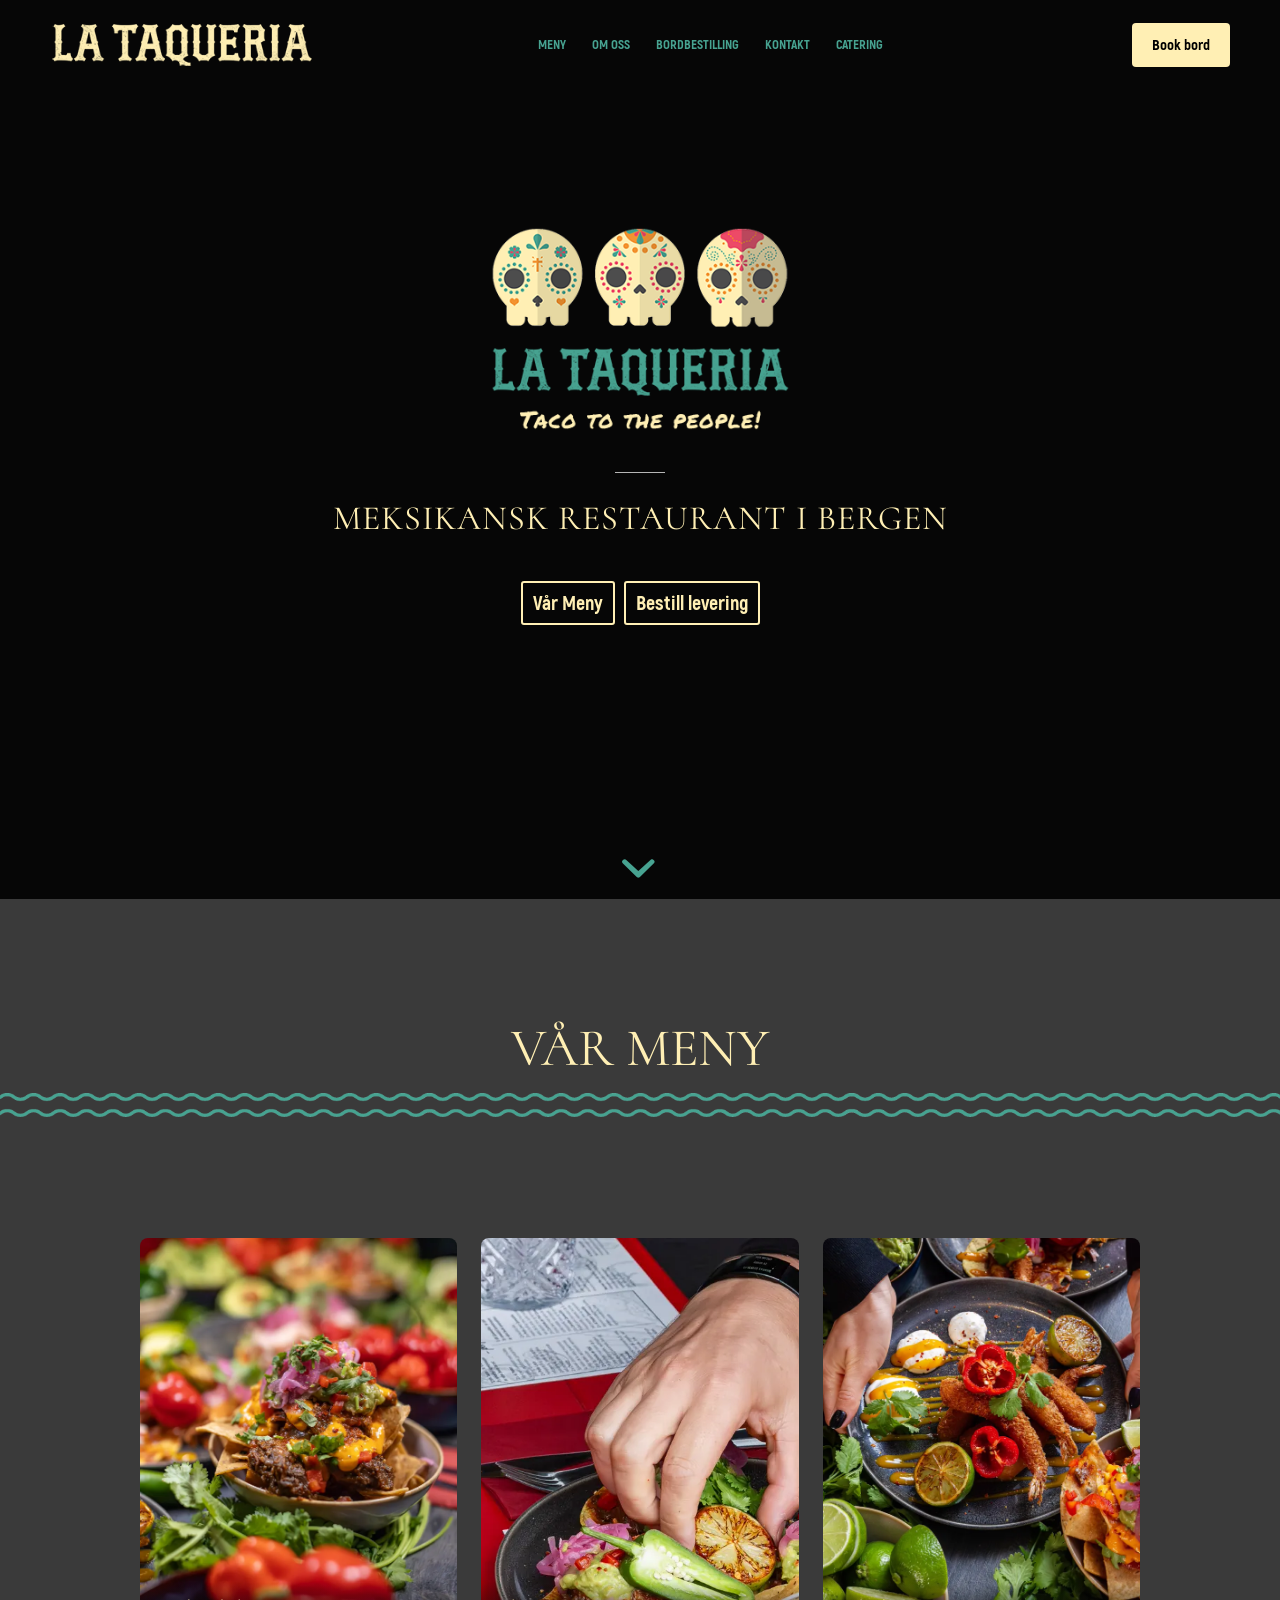
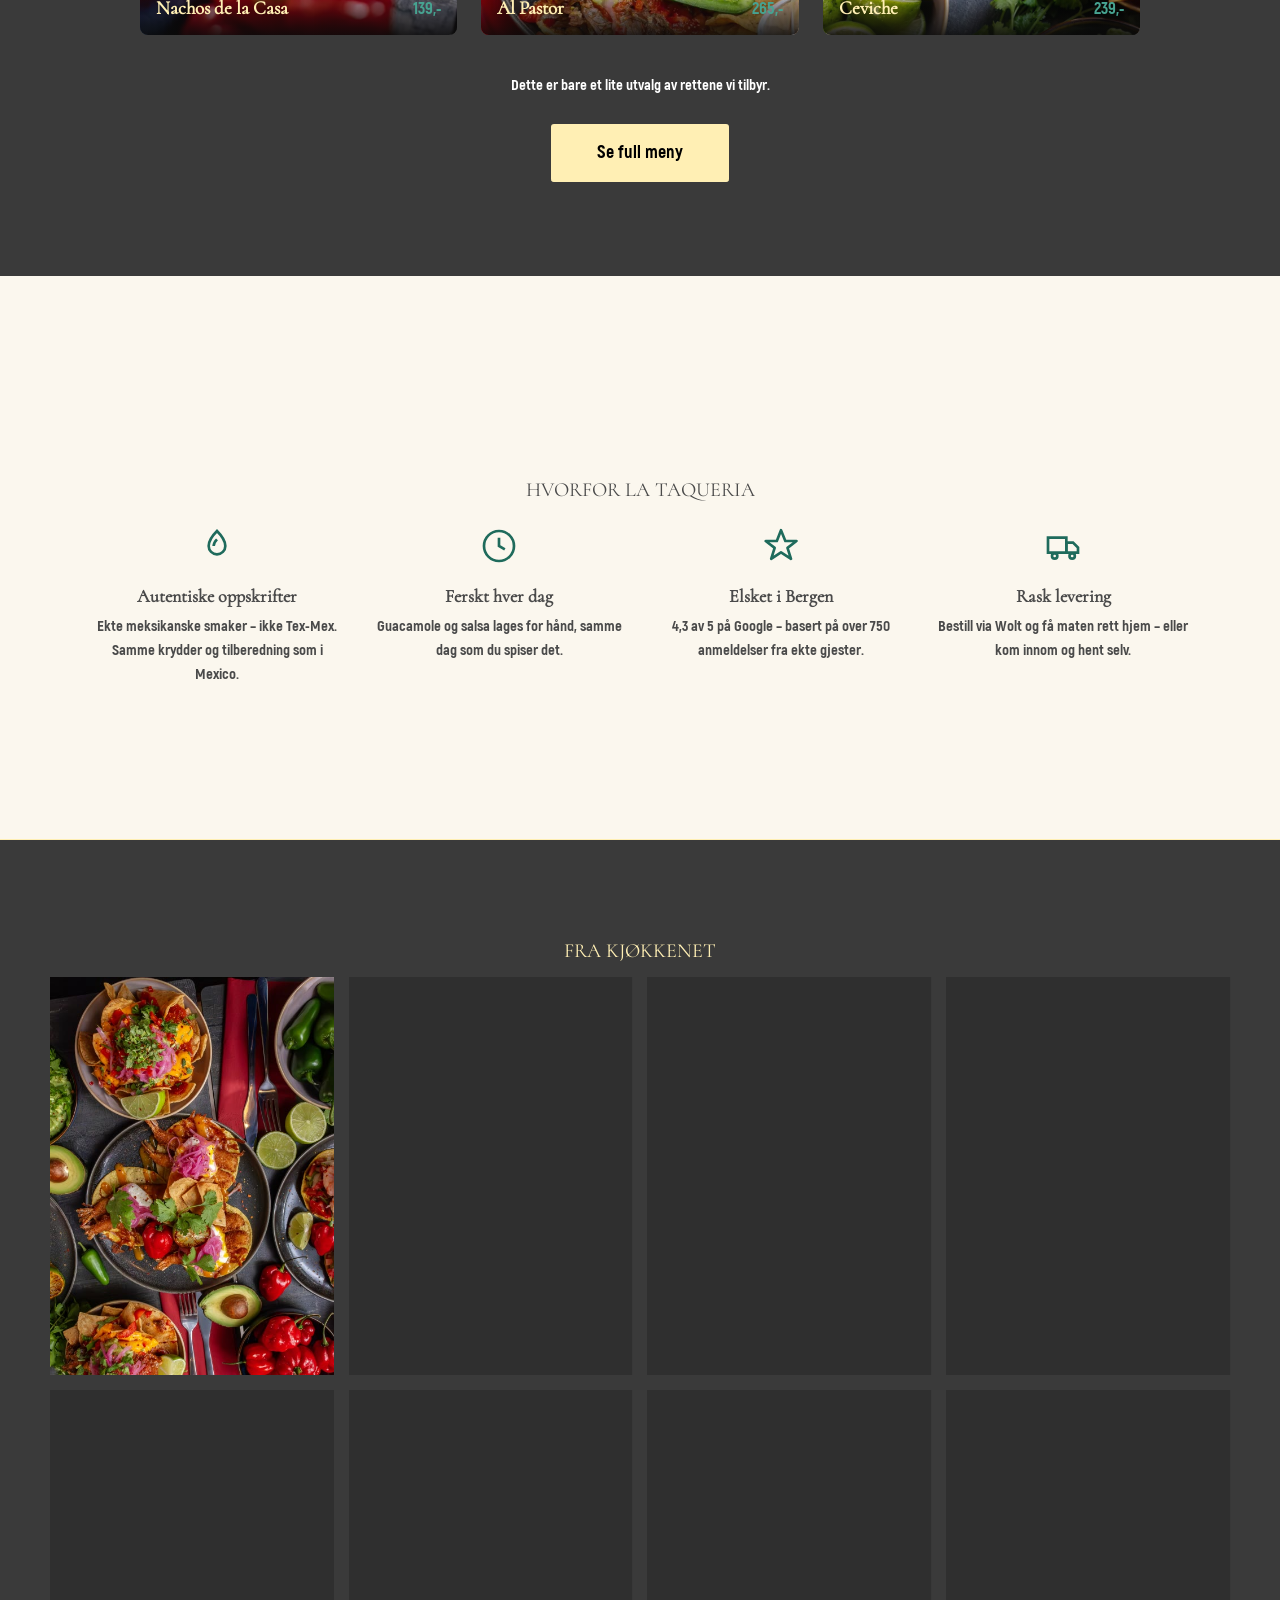
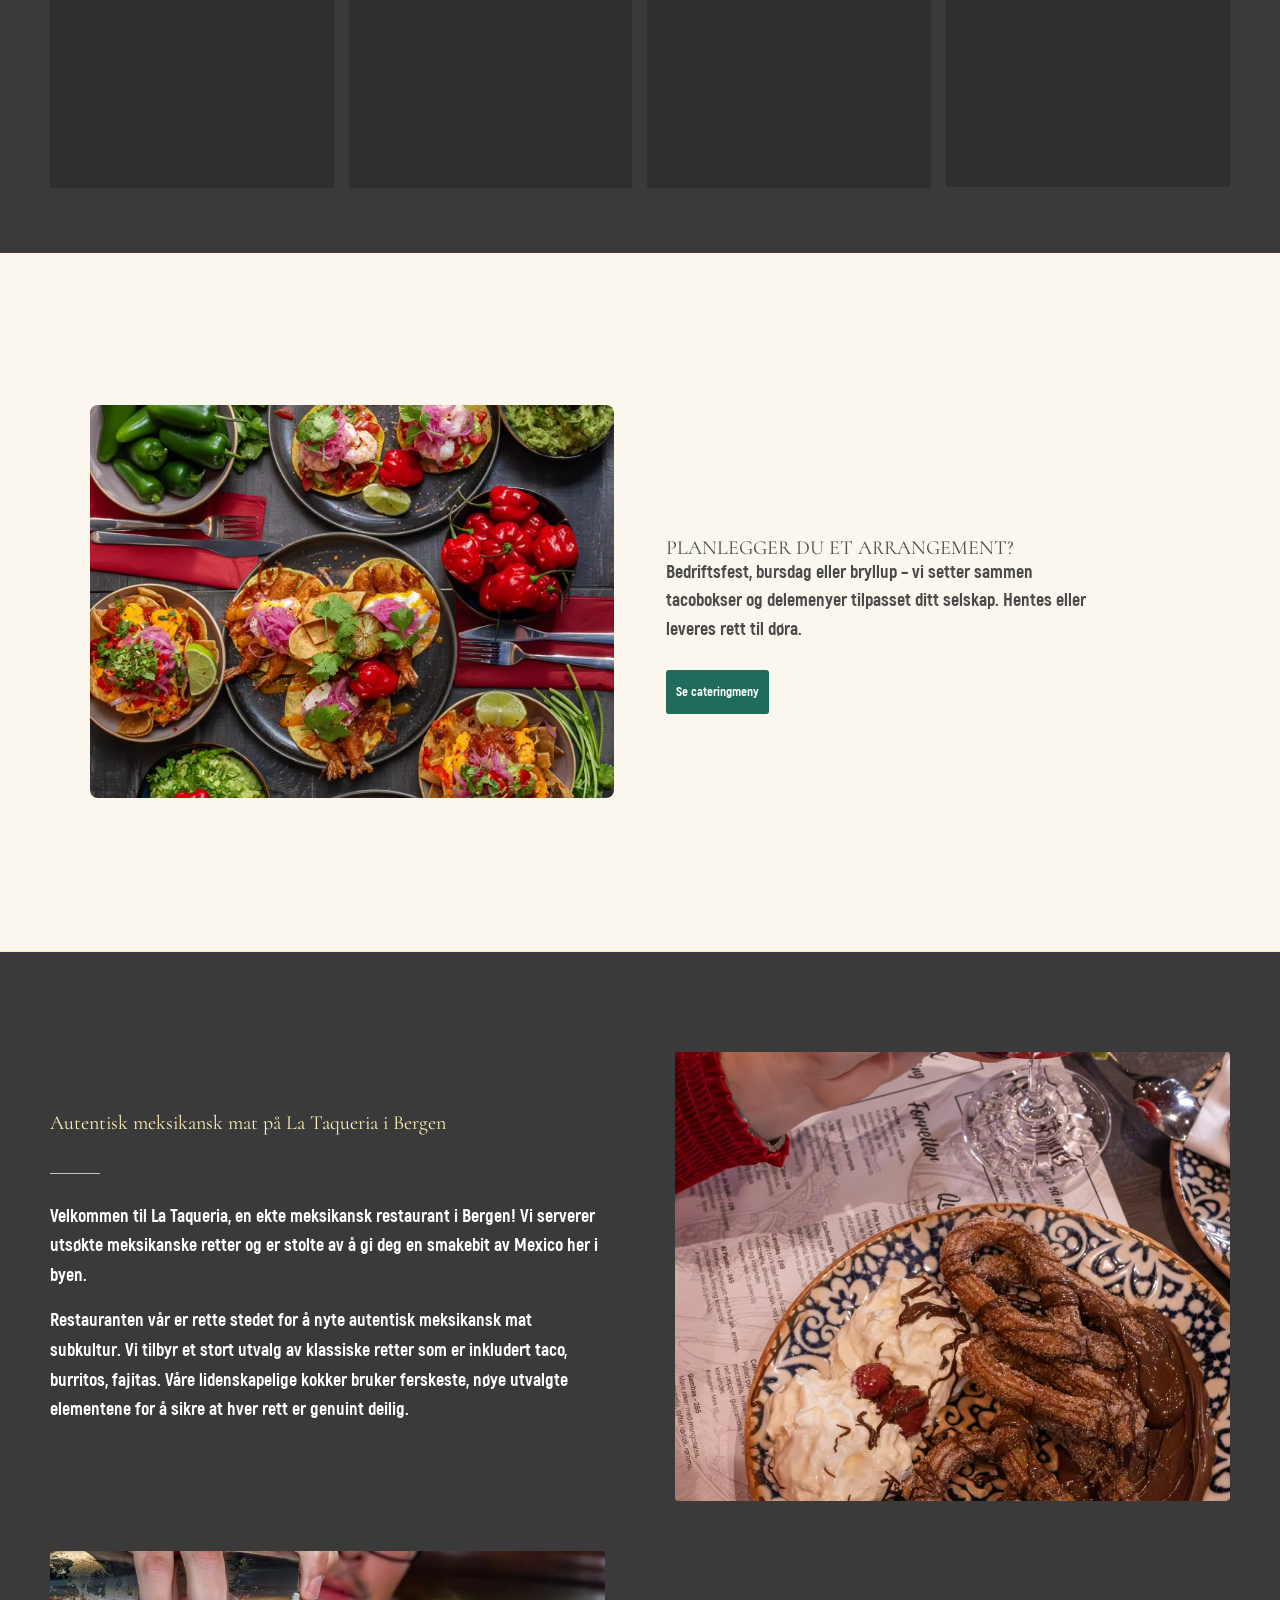
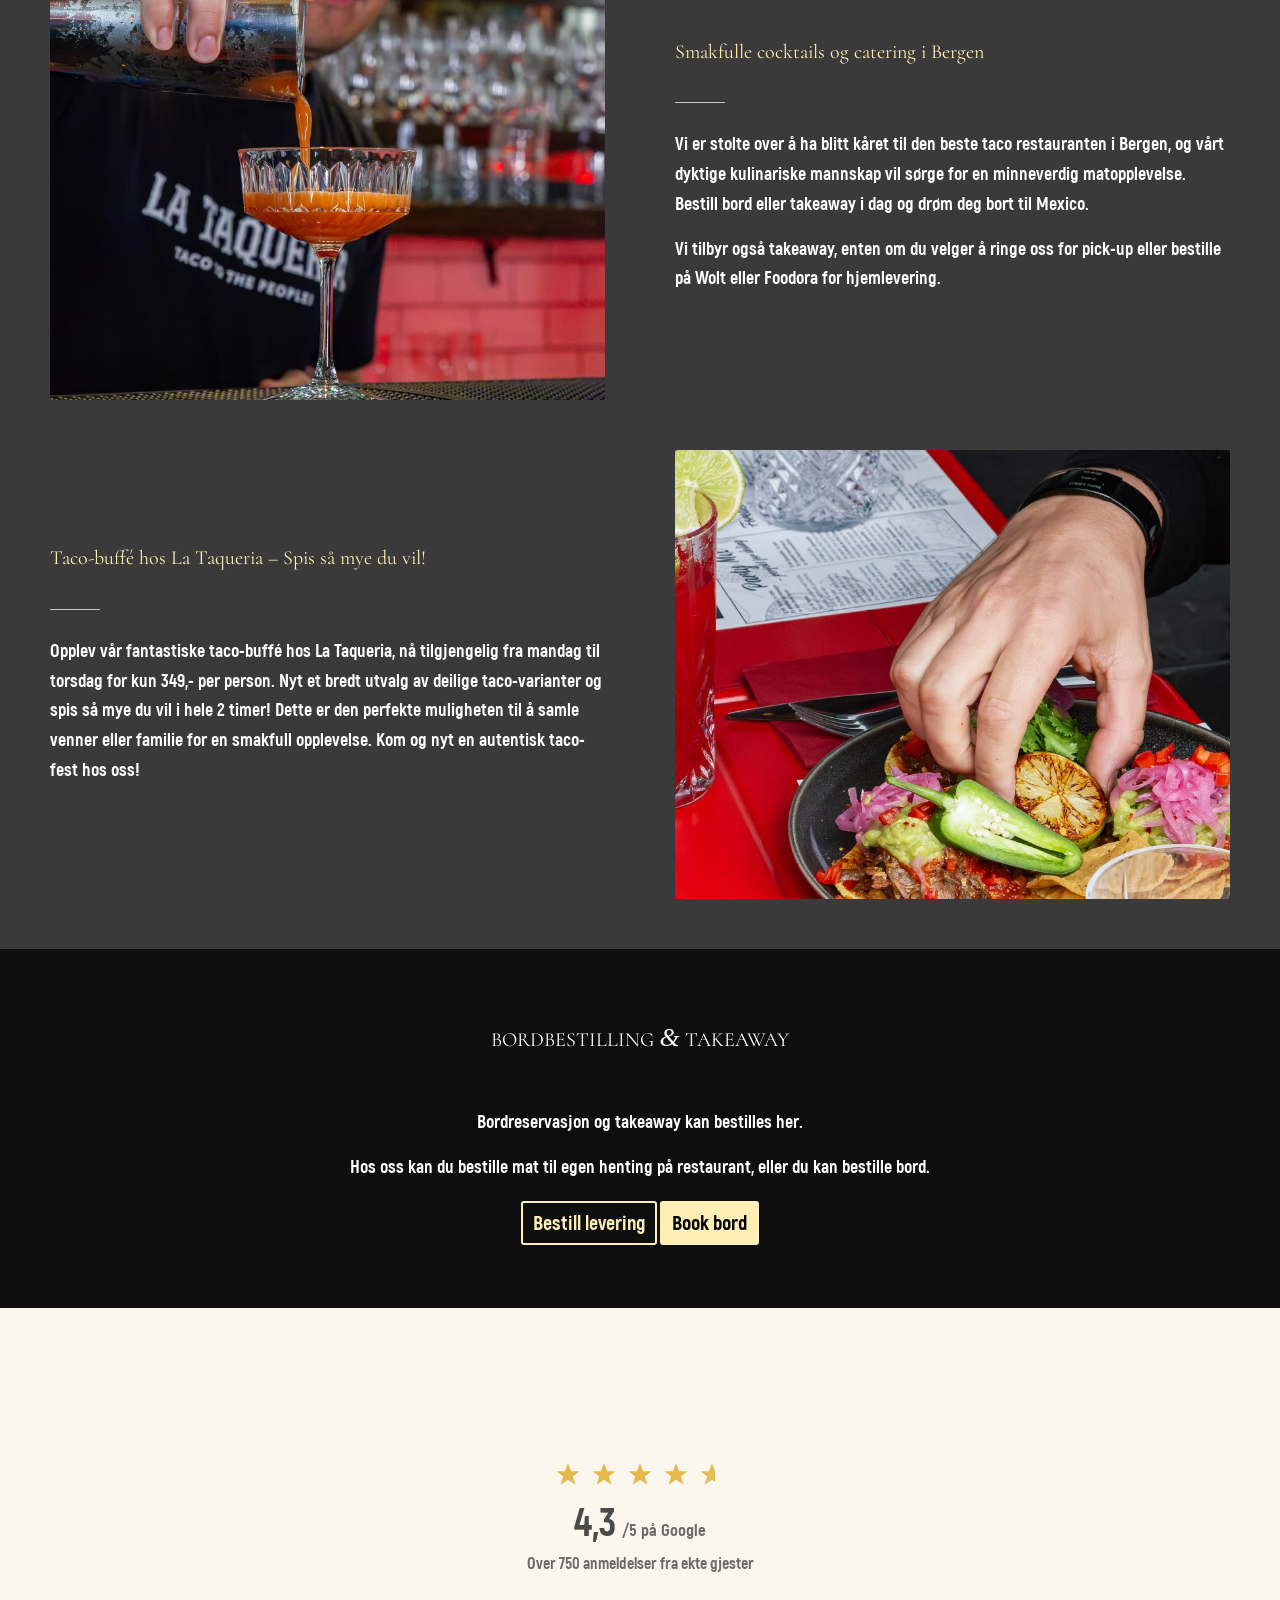
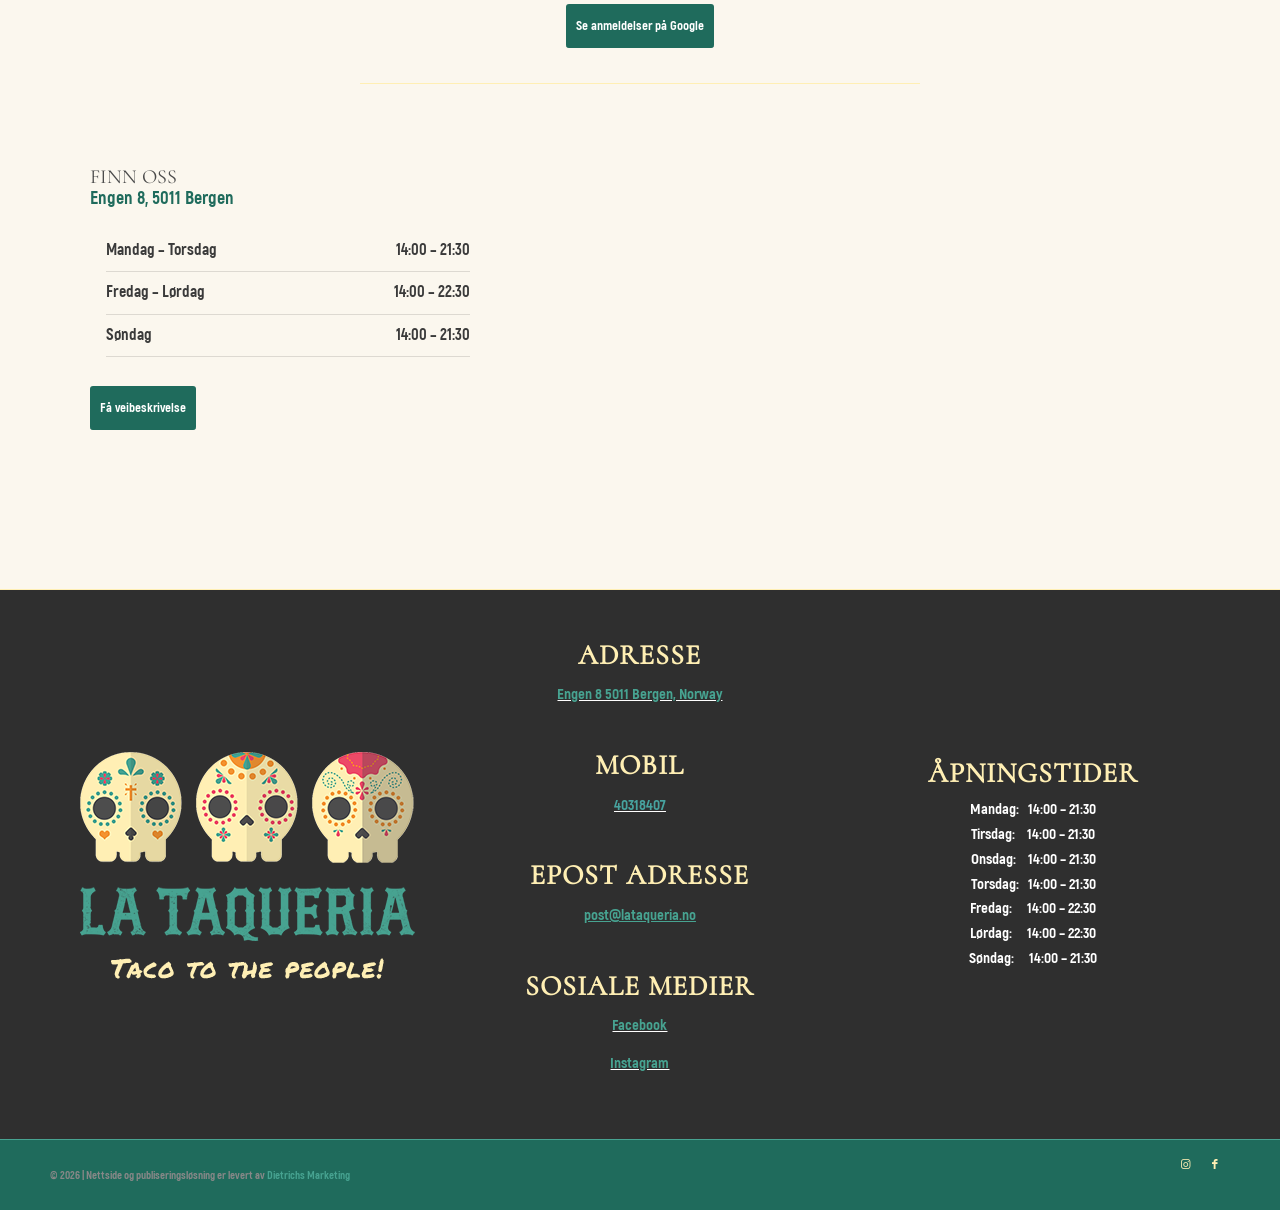
==== index.html @ 506ebc56 "Legg til ny GA4-strøm (G-5RY90TLR41) for La Taqueria Ny GA4-konto/-eiendom opprettet siden det ikke " ====
<!DOCTYPE html>
<html lang="en-GB" class="html_stretched responsive av-preloader-disabled  html_header_top html_logo_left html_main_nav_header html_menu_right html_slim html_header_sticky html_header_shrinking_disabled html_mobile_menu_tablet html_header_searchicon_disabled html_content_align_center html_header_unstick_top_disabled html_header_stretch_disabled html_minimal_header html_minimal_header_shadow html_av-overlay-full html_av-submenu-noclone html_entry_id_241 av-cookies-no-cookie-consent av-default-lightbox av-no-preview">

<!-- Mirrored from www.lataqueria.no/ by HTTrack Website Copier/3.x [XR&CO'2014], Fri, 28 Aug 2026 09:14:08 GMT -->
<!-- Added by HTTrack --><meta http-equiv="content-type" content="text/html;charset=UTF-8" /><!-- /Added by HTTrack -->
<head>
<meta charset="UTF-8" />
<meta name="robots" content="index, follow" />


<!-- mobile setting -->
<meta name="viewport" content="width=device-width, initial-scale=1">

<!-- Scripts/CSS and wp_head hook -->
<title>La Taqueria &#8211; Taco to the people</title>
<meta name="description" content="Autentisk meksikansk restaurant i Bergen. La Taqueria serverer ferske tacos, burritos og fajitas, samt catering og takeaway via Wolt og Foodora." />
<meta name='robots' content='max-image-preview:large' />
<style id="wp-img-auto-sizes-contain-inline-css">
img:is([sizes=auto i],[sizes^="auto," i]){contain-intrinsic-size:3000px 1500px}
/*# sourceURL=wp-img-auto-sizes-contain-inline-css */
</style>
<link rel='stylesheet' id='avia-grid-css' href="css/grid972f.css?ver=5.0.1" media='all' />
<link rel='stylesheet' id='avia-base-css' href="css/base972f.css?ver=5.0.1" media='all' />
<link rel='stylesheet' id='avia-layout-css' href="css/layout972f.css?ver=5.0.1" media='all' />
<link rel='stylesheet' id='avia-module-button-css' href="css/buttons4d6f.css?ver=7.1" media='all' />
<link rel='stylesheet' id='avia-module-buttonrow-css' href="css/buttonrow4d6f.css?ver=7.1" media='all' />
<link rel='stylesheet' id='avia-module-catalogue-css' href="css/catalogue4d6f.css?ver=7.1" media='all' />
<link rel='stylesheet' id='avia-module-slideshow-css' href="css/slideshow4d6f.css?ver=7.1" media='all' />
<link rel='stylesheet' id='avia-module-heading-css' href="css/heading4d6f.css?ver=7.1" media='all' />
<link rel='stylesheet' id='avia-module-hr-css' href="css/hr4d6f.css?ver=7.1" media='all' />
<link rel='stylesheet' id='avia-module-iconbox-css' href="css/iconbox4d6f.css?ver=7.1" media='all' />
<link rel='stylesheet' id='avia-module-image-css' href="css/image4d6f.css?ver=7.1" media='all' />
<link rel='stylesheet' id='avia-module-masonry-css' href="css/masonry_entries4d6f.css?ver=7.1" media='all' />
<link rel='stylesheet' id='avia-siteloader-css' href="css/avia-snippet-site-preloader4d6f.css?ver=7.1" media='all' />
<link rel='stylesheet' id='avia-module-menu-css' href="css/menu4d6f.css?ver=7.1" media='all' />
<link rel='stylesheet' id='avia-module-social-css' href="css/social_share4d6f.css?ver=7.1" media='all' />
<style id="wp-emoji-styles-inline-css">

	img.wp-smiley, img.emoji {
		display: inline !important;
		border: none !important;
		box-shadow: none !important;
		height: 1em !important;
		width: 1em !important;
		margin: 0 0.07em !important;
		vertical-align: -0.1em !important;
		background: none !important;
		padding: 0 !important;
	}
/*# sourceURL=wp-emoji-styles-inline-css */
</style>
<style id="wp-block-library-inline-css">
:root{--wp-block-synced-color:#7a00df;--wp-block-synced-color--rgb:122,0,223;--wp-bound-block-color:var(--wp-block-synced-color);--wp-editor-canvas-background:#ddd;--wp-admin-theme-color:#007cba;--wp-admin-theme-color--rgb:0,124,186;--wp-admin-theme-color-darker-10:#006ba1;--wp-admin-theme-color-darker-10--rgb:0,107,160.5;--wp-admin-theme-color-darker-20:#005a87;--wp-admin-theme-color-darker-20--rgb:0,90,135;--wp-admin-border-width-focus:2px}@media (min-resolution:192dpi){:root{--wp-admin-border-width-focus:1.5px}}.wp-element-button{cursor:pointer}:root .has-very-light-gray-background-color{background-color:#eee}:root .has-very-dark-gray-background-color{background-color:#313131}:root .has-very-light-gray-color{color:#eee}:root .has-very-dark-gray-color{color:#313131}:root .has-vivid-green-cyan-to-vivid-cyan-blue-gradient-background{background:linear-gradient(135deg,#00d084,#0693e3)}:root .has-purple-crush-gradient-background{background:linear-gradient(135deg,#34e2e4,#4721fb 50%,#ab1dfe)}:root .has-hazy-dawn-gradient-background{background:linear-gradient(135deg,#faaca8,#dad0ec)}:root .has-subdued-olive-gradient-background{background:linear-gradient(135deg,#fafae1,#67a671)}:root .has-atomic-cream-gradient-background{background:linear-gradient(135deg,#fdd79a,#004a59)}:root .has-nightshade-gradient-background{background:linear-gradient(135deg,#330968,#31cdcf)}:root .has-midnight-gradient-background{background:linear-gradient(135deg,#020381,#2874fc)}:root{--wp--preset--font-size--normal:16px;--wp--preset--font-size--huge:42px}.has-regular-font-size{font-size:1em}.has-larger-font-size{font-size:2.625em}.has-normal-font-size{font-size:var(--wp--preset--font-size--normal)}.has-huge-font-size{font-size:var(--wp--preset--font-size--huge)}:root .has-text-align-center{text-align:center}:root .has-text-align-left{text-align:left}:root .has-text-align-right{text-align:right}.has-fit-text{white-space:nowrap!important}#end-resizable-editor-section{display:none}.aligncenter{clear:both}.items-justified-left{justify-content:flex-start}.items-justified-center{justify-content:center}.items-justified-right{justify-content:flex-end}.items-justified-space-between{justify-content:space-between}.screen-reader-text{word-wrap:normal!important;border:0;clip-path:inset(50%);height:1px;margin:-1px;overflow:hidden;padding:0;position:absolute;width:1px;word-break:normal!important}.screen-reader-text:focus{background-color:#ddd;clip-path:none;color:#444;display:block;font-size:1em;height:auto;left:5px;line-height:normal;padding:15px 23px 14px;text-decoration:none;top:5px;width:auto;z-index:100000}html :where(.has-border-color){border-style:solid}html :where([style^=border-color],[style*=";border-color"],[style*="; border-color"]){border-style:solid}html :where([style^=border-top-color],[style*=";border-top-color"],[style*="; border-top-color"]){border-top-style:solid}html :where([style^=border-right-color],[style*=";border-right-color"],[style*="; border-right-color"]){border-right-style:solid}html :where([style^=border-bottom-color],[style*=";border-bottom-color"],[style*="; border-bottom-color"]){border-bottom-style:solid}html :where([style^=border-left-color],[style*=";border-left-color"],[style*="; border-left-color"]){border-left-style:solid}html :where([style^=border-width],[style*=";border-width"],[style*="; border-width"]){border-style:solid}html :where([style^=border-top-width],[style*=";border-top-width"],[style*="; border-top-width"]){border-top-style:solid}html :where([style^=border-right-width],[style*=";border-right-width"],[style*="; border-right-width"]){border-right-style:solid}html :where([style^=border-bottom-width],[style*=";border-bottom-width"],[style*="; border-bottom-width"]){border-bottom-style:solid}html :where([style^=border-left-width],[style*=";border-left-width"],[style*="; border-left-width"]){border-left-style:solid}html :where(img[class*=wp-image-]){height:auto;max-width:100%}:where(figure){margin:0 0 1em}html :where(.is-position-sticky){--wp-admin--admin-bar--position-offset:var(--wp-admin--admin-bar--height,0px)}@media screen and (max-width:600px){html :where(.is-position-sticky){--wp-admin--admin-bar--position-offset:0px}}

/*# sourceURL=/wp-includes/css/dist/block-library/common.min.css */
</style>

<style id="global-styles-inline-css">
:root{--wp--preset--aspect-ratio--square: 1;--wp--preset--aspect-ratio--4-3: 4/3;--wp--preset--aspect-ratio--3-4: 3/4;--wp--preset--aspect-ratio--3-2: 3/2;--wp--preset--aspect-ratio--2-3: 2/3;--wp--preset--aspect-ratio--16-9: 16/9;--wp--preset--aspect-ratio--9-16: 9/16;--wp--preset--color--black: #000000;--wp--preset--color--cyan-bluish-gray: #abb8c3;--wp--preset--color--white: #ffffff;--wp--preset--color--pale-pink: #f78da7;--wp--preset--color--vivid-red: #cf2e2e;--wp--preset--color--luminous-vivid-orange: #ff6900;--wp--preset--color--luminous-vivid-amber: #fcb900;--wp--preset--color--light-green-cyan: #7bdcb5;--wp--preset--color--vivid-green-cyan: #00d084;--wp--preset--color--pale-cyan-blue: #8ed1fc;--wp--preset--color--vivid-cyan-blue: #0693e3;--wp--preset--color--vivid-purple: #9b51e0;--wp--preset--color--metallic-red: #b02b2c;--wp--preset--color--maximum-yellow-red: #edae44;--wp--preset--color--yellow-sun: #eeee22;--wp--preset--color--palm-leaf: #83a846;--wp--preset--color--aero: #7bb0e7;--wp--preset--color--old-lavender: #745f7e;--wp--preset--color--steel-teal: #5f8789;--wp--preset--color--raspberry-pink: #d65799;--wp--preset--color--medium-turquoise: #4ecac2;--wp--preset--gradient--vivid-cyan-blue-to-vivid-purple: linear-gradient(135deg,rgb(6,147,227) 0%,rgb(155,81,224) 100%);--wp--preset--gradient--light-green-cyan-to-vivid-green-cyan: linear-gradient(135deg,rgb(122,220,180) 0%,rgb(0,208,130) 100%);--wp--preset--gradient--luminous-vivid-amber-to-luminous-vivid-orange: linear-gradient(135deg,rgb(252,185,0) 0%,rgb(255,105,0) 100%);--wp--preset--gradient--luminous-vivid-orange-to-vivid-red: linear-gradient(135deg,rgb(255,105,0) 0%,rgb(207,46,46) 100%);--wp--preset--gradient--very-light-gray-to-cyan-bluish-gray: linear-gradient(135deg,rgb(238,238,238) 0%,rgb(169,184,195) 100%);--wp--preset--gradient--cool-to-warm-spectrum: linear-gradient(135deg,rgb(74,234,220) 0%,rgb(151,120,209) 20%,rgb(207,42,186) 40%,rgb(238,44,130) 60%,rgb(251,105,98) 80%,rgb(254,248,76) 100%);--wp--preset--gradient--blush-light-purple: linear-gradient(135deg,rgb(255,206,236) 0%,rgb(152,150,240) 100%);--wp--preset--gradient--blush-bordeaux: linear-gradient(135deg,rgb(254,205,165) 0%,rgb(254,45,45) 50%,rgb(107,0,62) 100%);--wp--preset--gradient--luminous-dusk: linear-gradient(135deg,rgb(255,203,112) 0%,rgb(199,81,192) 50%,rgb(65,88,208) 100%);--wp--preset--gradient--pale-ocean: linear-gradient(135deg,rgb(255,245,203) 0%,rgb(182,227,212) 50%,rgb(51,167,181) 100%);--wp--preset--gradient--electric-grass: linear-gradient(135deg,rgb(202,248,128) 0%,rgb(113,206,126) 100%);--wp--preset--gradient--midnight: linear-gradient(135deg,rgb(2,3,129) 0%,rgb(40,116,252) 100%);--wp--preset--font-size--small: 1rem;--wp--preset--font-size--medium: 1.125rem;--wp--preset--font-size--large: 1.75rem;--wp--preset--font-size--x-large: clamp(1.75rem, 3vw, 2.25rem);--wp--preset--spacing--20: 0.44rem;--wp--preset--spacing--30: 0.67rem;--wp--preset--spacing--40: 1rem;--wp--preset--spacing--50: 1.5rem;--wp--preset--spacing--60: 2.25rem;--wp--preset--spacing--70: 3.38rem;--wp--preset--spacing--80: 5.06rem;--wp--preset--shadow--natural: 6px 6px 9px rgba(0, 0, 0, 0.2);--wp--preset--shadow--deep: 12px 12px 50px rgba(0, 0, 0, 0.4);--wp--preset--shadow--sharp: 6px 6px 0px rgba(0, 0, 0, 0.2);--wp--preset--shadow--outlined: 6px 6px 0px -3px rgb(255, 255, 255), 6px 6px rgb(0, 0, 0);--wp--preset--shadow--crisp: 6px 6px 0px rgb(0, 0, 0);}.wp-block-button{--wp--preset--dimension--25: 25%;--wp--preset--dimension--50: 50%;--wp--preset--dimension--75: 75%;--wp--preset--dimension--100: 100%;}:root { --wp--style--global--content-size: 800px;--wp--style--global--wide-size: 1130px; }:where(body) { margin: 0; }.wp-site-blocks > .alignleft { float: left; margin-right: 2em; }.wp-site-blocks > .alignright { float: right; margin-left: 2em; }.wp-site-blocks > .aligncenter { justify-content: center; margin-left: auto; margin-right: auto; }:where(.is-layout-flex){gap: 0.5em;}:where(.is-layout-grid){gap: 0.5em;}.is-layout-flow > .alignleft{float: left;margin-inline-start: 0;margin-inline-end: 2em;}.is-layout-flow > .alignright{float: right;margin-inline-start: 2em;margin-inline-end: 0;}.is-layout-flow > .aligncenter{margin-left: auto !important;margin-right: auto !important;}.is-layout-constrained > .alignleft{float: left;margin-inline-start: 0;margin-inline-end: 2em;}.is-layout-constrained > .alignright{float: right;margin-inline-start: 2em;margin-inline-end: 0;}.is-layout-constrained > .aligncenter{margin-left: auto !important;margin-right: auto !important;}.is-layout-constrained > :where(:not(.alignleft):not(.alignright):not(.alignfull)){max-width: var(--wp--style--global--content-size);margin-left: auto !important;margin-right: auto !important;}.is-layout-constrained > .alignwide{max-width: var(--wp--style--global--wide-size);}body .is-layout-flex{display: flex;}.is-layout-flex{flex-wrap: wrap;align-items: center;}.is-layout-flex > :is(*, div){margin: 0;}body .is-layout-grid{display: grid;}.is-layout-grid > :is(*, div){margin: 0;}body{padding-top: 0px;padding-right: 0px;padding-bottom: 0px;padding-left: 0px;}:root :where(.wp-element-button, .wp-block-button__link){background-color: #32373c;border-width: 0;color: #fff;font-family: inherit;font-size: inherit;font-style: inherit;font-weight: inherit;letter-spacing: inherit;line-height: inherit;padding-top: calc(0.667em + 2px);padding-right: calc(1.333em + 2px);padding-bottom: calc(0.667em + 2px);padding-left: calc(1.333em + 2px);text-decoration: none;text-transform: inherit;}.has-black-color{color: var(--wp--preset--color--black) !important;}.has-cyan-bluish-gray-color{color: var(--wp--preset--color--cyan-bluish-gray) !important;}.has-white-color{color: var(--wp--preset--color--white) !important;}.has-pale-pink-color{color: var(--wp--preset--color--pale-pink) !important;}.has-vivid-red-color{color: var(--wp--preset--color--vivid-red) !important;}.has-luminous-vivid-orange-color{color: var(--wp--preset--color--luminous-vivid-orange) !important;}.has-luminous-vivid-amber-color{color: var(--wp--preset--color--luminous-vivid-amber) !important;}.has-light-green-cyan-color{color: var(--wp--preset--color--light-green-cyan) !important;}.has-vivid-green-cyan-color{color: var(--wp--preset--color--vivid-green-cyan) !important;}.has-pale-cyan-blue-color{color: var(--wp--preset--color--pale-cyan-blue) !important;}.has-vivid-cyan-blue-color{color: var(--wp--preset--color--vivid-cyan-blue) !important;}.has-vivid-purple-color{color: var(--wp--preset--color--vivid-purple) !important;}.has-metallic-red-color{color: var(--wp--preset--color--metallic-red) !important;}.has-maximum-yellow-red-color{color: var(--wp--preset--color--maximum-yellow-red) !important;}.has-yellow-sun-color{color: var(--wp--preset--color--yellow-sun) !important;}.has-palm-leaf-color{color: var(--wp--preset--color--palm-leaf) !important;}.has-aero-color{color: var(--wp--preset--color--aero) !important;}.has-old-lavender-color{color: var(--wp--preset--color--old-lavender) !important;}.has-steel-teal-color{color: var(--wp--preset--color--steel-teal) !important;}.has-raspberry-pink-color{color: var(--wp--preset--color--raspberry-pink) !important;}.has-medium-turquoise-color{color: var(--wp--preset--color--medium-turquoise) !important;}.has-black-background-color{background-color: var(--wp--preset--color--black) !important;}.has-cyan-bluish-gray-background-color{background-color: var(--wp--preset--color--cyan-bluish-gray) !important;}.has-white-background-color{background-color: var(--wp--preset--color--white) !important;}.has-pale-pink-background-color{background-color: var(--wp--preset--color--pale-pink) !important;}.has-vivid-red-background-color{background-color: var(--wp--preset--color--vivid-red) !important;}.has-luminous-vivid-orange-background-color{background-color: var(--wp--preset--color--luminous-vivid-orange) !important;}.has-luminous-vivid-amber-background-color{background-color: var(--wp--preset--color--luminous-vivid-amber) !important;}.has-light-green-cyan-background-color{background-color: var(--wp--preset--color--light-green-cyan) !important;}.has-vivid-green-cyan-background-color{background-color: var(--wp--preset--color--vivid-green-cyan) !important;}.has-pale-cyan-blue-background-color{background-color: var(--wp--preset--color--pale-cyan-blue) !important;}.has-vivid-cyan-blue-background-color{background-color: var(--wp--preset--color--vivid-cyan-blue) !important;}.has-vivid-purple-background-color{background-color: var(--wp--preset--color--vivid-purple) !important;}.has-metallic-red-background-color{background-color: var(--wp--preset--color--metallic-red) !important;}.has-maximum-yellow-red-background-color{background-color: var(--wp--preset--color--maximum-yellow-red) !important;}.has-yellow-sun-background-color{background-color: var(--wp--preset--color--yellow-sun) !important;}.has-palm-leaf-background-color{background-color: var(--wp--preset--color--palm-leaf) !important;}.has-aero-background-color{background-color: var(--wp--preset--color--aero) !important;}.has-old-lavender-background-color{background-color: var(--wp--preset--color--old-lavender) !important;}.has-steel-teal-background-color{background-color: var(--wp--preset--color--steel-teal) !important;}.has-raspberry-pink-background-color{background-color: var(--wp--preset--color--raspberry-pink) !important;}.has-medium-turquoise-background-color{background-color: var(--wp--preset--color--medium-turquoise) !important;}.has-black-border-color{border-color: var(--wp--preset--color--black) !important;}.has-cyan-bluish-gray-border-color{border-color: var(--wp--preset--color--cyan-bluish-gray) !important;}.has-white-border-color{border-color: var(--wp--preset--color--white) !important;}.has-pale-pink-border-color{border-color: var(--wp--preset--color--pale-pink) !important;}.has-vivid-red-border-color{border-color: var(--wp--preset--color--vivid-red) !important;}.has-luminous-vivid-orange-border-color{border-color: var(--wp--preset--color--luminous-vivid-orange) !important;}.has-luminous-vivid-amber-border-color{border-color: var(--wp--preset--color--luminous-vivid-amber) !important;}.has-light-green-cyan-border-color{border-color: var(--wp--preset--color--light-green-cyan) !important;}.has-vivid-green-cyan-border-color{border-color: var(--wp--preset--color--vivid-green-cyan) !important;}.has-pale-cyan-blue-border-color{border-color: var(--wp--preset--color--pale-cyan-blue) !important;}.has-vivid-cyan-blue-border-color{border-color: var(--wp--preset--color--vivid-cyan-blue) !important;}.has-vivid-purple-border-color{border-color: var(--wp--preset--color--vivid-purple) !important;}.has-metallic-red-border-color{border-color: var(--wp--preset--color--metallic-red) !important;}.has-maximum-yellow-red-border-color{border-color: var(--wp--preset--color--maximum-yellow-red) !important;}.has-yellow-sun-border-color{border-color: var(--wp--preset--color--yellow-sun) !important;}.has-palm-leaf-border-color{border-color: var(--wp--preset--color--palm-leaf) !important;}.has-aero-border-color{border-color: var(--wp--preset--color--aero) !important;}.has-old-lavender-border-color{border-color: var(--wp--preset--color--old-lavender) !important;}.has-steel-teal-border-color{border-color: var(--wp--preset--color--steel-teal) !important;}.has-raspberry-pink-border-color{border-color: var(--wp--preset--color--raspberry-pink) !important;}.has-medium-turquoise-border-color{border-color: var(--wp--preset--color--medium-turquoise) !important;}.has-vivid-cyan-blue-to-vivid-purple-gradient-background{background: var(--wp--preset--gradient--vivid-cyan-blue-to-vivid-purple) !important;}.has-light-green-cyan-to-vivid-green-cyan-gradient-background{background: var(--wp--preset--gradient--light-green-cyan-to-vivid-green-cyan) !important;}.has-luminous-vivid-amber-to-luminous-vivid-orange-gradient-background{background: var(--wp--preset--gradient--luminous-vivid-amber-to-luminous-vivid-orange) !important;}.has-luminous-vivid-orange-to-vivid-red-gradient-background{background: var(--wp--preset--gradient--luminous-vivid-orange-to-vivid-red) !important;}.has-very-light-gray-to-cyan-bluish-gray-gradient-background{background: var(--wp--preset--gradient--very-light-gray-to-cyan-bluish-gray) !important;}.has-cool-to-warm-spectrum-gradient-background{background: var(--wp--preset--gradient--cool-to-warm-spectrum) !important;}.has-blush-light-purple-gradient-background{background: var(--wp--preset--gradient--blush-light-purple) !important;}.has-blush-bordeaux-gradient-background{background: var(--wp--preset--gradient--blush-bordeaux) !important;}.has-luminous-dusk-gradient-background{background: var(--wp--preset--gradient--luminous-dusk) !important;}.has-pale-ocean-gradient-background{background: var(--wp--preset--gradient--pale-ocean) !important;}.has-electric-grass-gradient-background{background: var(--wp--preset--gradient--electric-grass) !important;}.has-midnight-gradient-background{background: var(--wp--preset--gradient--midnight) !important;}.has-small-font-size{font-size: var(--wp--preset--font-size--small) !important;}.has-medium-font-size{font-size: var(--wp--preset--font-size--medium) !important;}.has-large-font-size{font-size: var(--wp--preset--font-size--large) !important;}.has-x-large-font-size{font-size: var(--wp--preset--font-size--x-large) !important;}
/*# sourceURL=global-styles-inline-css */
</style>

<link rel='stylesheet' id='avia-scs-css' href="css/shortcodes972f.css?ver=5.0.1" media='all' />
<link rel='stylesheet' id='avia-popup-css-css' href="css/magnific-popup972f.css?ver=5.0.1" media='screen' />
<link rel='stylesheet' id='avia-lightbox-css' href="css/avia-snippet-lightbox972f.css?ver=5.0.1" media='screen' />
<link rel='stylesheet' id='avia-dynamic-css' href="css/enfold_childf51b.css?ver=690a1fb98a2ef" media='all' />
<link rel='stylesheet' id='avia-custom-css' href="css/custom972f.css?ver=5.0.1" media='all' />
<link rel='stylesheet' id='avia-style-css' href="css/style972f.css?ver=5.0.1" media='all' />
<link rel='stylesheet' id='avia-single-post-241-css' href="css/post-2417c08.css?ver=ver-1765986719" media='all' />
<script id="jquery-core-js" src="js/jquery.minf43b.js?ver=3.7.1"></script>
<script id="jquery-migrate-js" src="js/jquery-migrate.min5589.js?ver=3.4.1"></script>
<script id="avia-module-isotope-js" src="js/isotope4d6f.js?ver=7.1"></script>
<script id="avia-compat-js" src="js/avia-compat972f.js?ver=5.0.1"></script>




<meta name="generator" content="WordPress 7.1" />
<link rel="canonical" href="https://adriandie.github.io/lataqueria-redesign/" />

<meta property="og:type" content="restaurant.restaurant" />
<meta property="og:site_name" content="La Taqueria" />
<meta property="og:title" content="La Taqueria – Taco to the people" />
<meta property="og:description" content="Autentisk meksikansk restaurant i Bergen. La Taqueria serverer ferske tacos, burritos og fajitas, samt catering og takeaway via Wolt og Foodora." />
<meta property="og:image" content="https://adriandie.github.io/lataqueria-redesign/images/hero-bg.webp" />
<meta property="og:url" content="https://adriandie.github.io/lataqueria-redesign/" />
<meta property="og:locale" content="nb_NO" />
<meta name="twitter:card" content="summary_large_image" />

<script type="application/ld+json">
{
  "@context": "https://schema.org",
  "@type": "Restaurant",
  "@id": "https://adriandie.github.io/lataqueria-redesign/",
  "name": "La Taqueria",
  "image": "https://adriandie.github.io/lataqueria-redesign/images/hero-bg.webp",
  "url": "https://adriandie.github.io/lataqueria-redesign/",
  "telephone": "+4740318407",
  "email": "post@lataqueria.no",
  "servesCuisine": "Mexican",
  "priceRange": "$$",
  "address": {
    "@type": "PostalAddress",
    "streetAddress": "Engen 8",
    "addressLocality": "Bergen",
    "postalCode": "5011",
    "addressCountry": "NO"
  },
  "geo": {
    "@type": "GeoCoordinates",
    "latitude": 60.39181,
    "longitude": 5.32081
  },
  "openingHoursSpecification": [
    {
      "@type": "OpeningHoursSpecification",
      "dayOfWeek": ["Monday", "Tuesday", "Wednesday", "Thursday", "Sunday"],
      "opens": "14:00",
      "closes": "21:30"
    },
    {
      "@type": "OpeningHoursSpecification",
      "dayOfWeek": ["Friday", "Saturday"],
      "opens": "14:00",
      "closes": "22:30"
    }
  ],
  "menu": "https://adriandie.github.io/lataqueria-redesign/meny/",
  "sameAs": [
    "https://www.facebook.com/lataqueria.no/",
    "https://www.instagram.com/lataqueria.no/"
  ]
}
</script>
<link rel='shortlink' href='https://adriandie.github.io/lataqueria-redesign/' />
<link rel="profile" href="https://gmpg.org/xfn/11" />
<link rel="icon" href="images/favicon-300x300.png" type="image/png">
        
        
    <style type='text/css'>
@font-face {font-family: 'entypo-fontello'; font-weight: normal; font-style: normal; font-display: auto;
src: url('fonts/entypo-fontello.woff2') format('woff2'),
url('fonts/entypo-fontello.woff') format('woff'),
url('fonts/entypo-fontello.ttf') format('truetype'),
url('images/entypo-fontello.svg#entypo-fontello') format('svg'),
url('fonts/entypo-fontello.eot'),
url('fonts/entypo-fontellod41d.eot?#iefix') format('embedded-opentype');
} #top .avia-font-entypo-fontello, body .avia-font-entypo-fontello, html body [data-av_iconfont='entypo-fontello']:before{ font-family: 'entypo-fontello'; }
</style>

<!--
Debugging Info for Theme support: 

Theme: Enfold
Version: 5.0.1
Installed: enfold
AviaFramework Version: 5.0
AviaBuilder Version: 4.8
aviaElementManager Version: 1.0.1
- - - - - - - - - - -
ChildTheme: Enfold Child
ChildTheme Version: 1.0
ChildTheme Installed: enfold

ML:4294967296-PU:23-PLA:8
WP:7.1
Compress: CSS:disabled - JS:disabled
Updates: disabled
PLAu:7
-->

<style>
/* ============================================================
   Homepage: restored to the mirrored site's original dark/teal
   theme (shared Enfold + child-theme CSS colors, untouched here).
   ============================================================ */

/* --- TRANSPARENT HEADER, SOLID ON SCROLL ------------------------
   Two separate elements were solid, not one: .header_bg (fixed below)
   AND #header itself, which enfold_childf51b.css sets unconditionally
   to #header{background-color:#2f2f2f} (a page-builder header-color
   setting baked into the generated child-theme CSS, unrelated to
   av_header_transparency entirely) - that rule alone was enough to
   keep the header looking solid even with .header_bg transparent.
   .header-solid is added by the small scroll listener below once the
   page scrolls past the top, and restores both back to solid dark. */
#header {
	background-color: transparent !important;
	transition: background-color 0.3s ease;
}
#header.header-solid {
	background-color: #2f2f2f !important;
}
#header.av_header_transparency .header_bg {
	background-color: transparent !important;
	opacity: 0 !important;
	transition: background-color 0.3s ease, opacity 0.3s ease;
}
#header.av_header_transparency.header-solid .header_bg {
	background-color: #2f2f2f !important;
	opacity: 1 !important;
}
/* Enfold un-fixes the header below 990px (switches to its tablet/
   mobile hamburger nav mode: .responsive...#header{position:relative}
   at (768px, 989px) and (max-width:767px)), so it sits in normal flow
   ABOVE the hero video instead of overlaying it - no amount of
   transparency shows the video through a header that isn't over it.
   #main gets no top padding in that mode (it doesn't need any when
   the header isn't fixed), and the theme's own reset for that -
   .responsive.html_mobile_menu_tablet.html_header_top #top #main
   {padding-top:0 !important} - outranks a plain #main !important
   override (2 IDs+4 classes beats 1 ID), so match its ID count here.
   That alone still left a solid gap: #main's padding pushes EVERY
   section down including the hero, and at >=990px the hero video
   escapes that push on its own (Enfold's slideshow JS sizes/positions
   the <video> to overflow up past its section - measured top:-18px,
   height 1123px against a 911px section there) - but that JS-driven
   overflow evidently isn't recalculated for a header this width range
   never has fixed on its own, so the video stayed flush with the
   pushed-down section instead of reaching back up to y:0. Pulling the
   whole hero section up by the header's own height bypasses relying
   on that JS at all - the section (video included) starts at y:0
   again, right under the now-fixed header, at both widths. */
@media (max-width: 989px) {
	#header { position: fixed !important; }
	#top #wrap_all #main { padding-top: 90px !important; }
	#top #wrap_all #main #av_section_1 { margin-top: -90px !important; }
}
@media (max-width: 767px) {
	#top #wrap_all #main { padding-top: 80px !important; }
	#top #wrap_all #main #av_section_1 { margin-top: -80px !important; }
}
/* At >=990px the header stays properly fixed, so pulling the whole
   section up (like below 990px) isn't needed and would shift the
   vertically-centered heading/buttons up too. Only the video itself
   needs to reach y:0 - it's Enfold's own JS that's supposed to stretch
   it there (measured working at 1996px: video top:-18px, height
   1123px), but that JS apparently doesn't fire/recalculate at every
   desktop width - confirmed broken at 1024px, where the <video> had
   no inline size override at all and just filled its section exactly,
   flush with #main's 88px padding same as every section below it.
   Extending .avia-slideshow itself (the overflow:hidden boundary one
   level up from the <video>) covers both cases: where JS already
   stretches the video further, this just gives it a taller box to
   stretch within; where JS never fires, the video's own 100%/100%
   CSS sizing now resolves against this taller box on its own. */
@media (min-width: 990px) {
	#av_section_1 .avia-slideshow {
		top: -88px !important;
		height: calc(100% + 88px) !important;
	}
	/* The dark .av-section-color-overlay (opacity:0.6, sits over the
	   video for text contrast) is a normal-flow sibling, not part of
	   .avia-slideshow, so it kept the section's original y:88 top/
	   671px height while the video above stretched to y:0 - the
	   un-overlaid strip read as a bright seam where they used to line
	   up exactly. Same extension, same boundary, so they match again. */
	#av_section_1 .av-section-color-overlay {
		top: -88px !important;
		height: calc(100% + 88px) !important;
	}
}
#av_section_1 video.avia_video {
	object-fit: cover;
}

/* --- PRIMARY CTA: one filled action per button row, rest stay outline ---
   Three buttons in a row (hero, takeaway) rendered visually
   identical - nothing told the eye which action to take first. */
#top .avia-buttonrow-wrap .avia-button.avia-color-theme-color.cta-primary,
#top .avia-buttonrow-wrap .avia-button.avia-color-theme-color.cta-primary .avia_iconbox_title {
	background-color: #FFEFB4 !important;
	border-color: #FFEFB4 !important;
	color: #000 !important;
}

/* Buttons measured 42px tall on mobile - just under the 44px touch minimum */
#top .avia-buttonrow-wrap .avia-button.avia-size-small {
	min-height: 44px;
	display: inline-flex;
	align-items: center;
}

/* --- NORMAL DESKTOP NAV (drop the always-on burger) --------------
   This header used Enfold's "Burger Menu" style, which forces the
   hamburger at every width via html_burger_menu / html_burger_menu_active
   on <html> (removed). Below 990px those same two classes did nothing
   anyway - separate, unconditional-within-media-query rules already
   show the burger and hide the list there - so mobile/tablet are
   unaffected. At 990px+, nav.main_menu was position:absolute;right:0,
   which collided with the equally-absolute #header-cta-btn once real
   nav items appeared; switching the row to flex fixes that without
   hand-tuned pixel offsets. HOME is dropped here only - the logo
   already links home, and the mobile burger overlay still lists it. */
@media (min-width: 990px) {
	.av-logo-container .inner-container {
		display: flex !important;
		align-items: center !important;
		justify-content: space-between !important;
	}
	nav.main_menu, .av-main-nav-wrap {
		position: static !important;
		width: auto !important;
	}
	.logo.avia-standard-logo {
		position: static !important;
	}
	#avia-menu {
		display: flex !important;
		align-items: center !important;
	}
	#avia-menu > li:first-child { display: none !important; }
}

/* --- FIXED HEADER CTA (desktop) ---------------------------------
   The header is now sticky (av_header_sticky) so this button stays
   visible at every scroll position - replaces the old CTA block that
   used to sit after the menu. Enfold's own CSS only makes #header
   position:fixed at 990px+ (it forces position:relative below that
   in two of its own media queries) - matching that breakpoint here
   so the button never appears in a header that isn't actually fixed.
   Below 990px the sticky mobile bar covers phone + booking instead. */
#header-cta-btn { display: none; }
@media (min-width: 990px) {
	#header-cta-btn {
		display: flex !important;
		align-items: center !important;
		position: static !important;
		margin-left: 24px !important;
		height: auto !important;
		min-height: 44px !important;
		line-height: normal !important;
		background-color: #FFEFB4 !important;
		color: #000 !important;
		font-weight: 600 !important;
		font-size: 15px !important;
		padding: 10px 20px !important;
		border-radius: 4px !important;
		text-decoration: none !important;
		white-space: nowrap !important;
		transition: background-color 0.25s ease, transform 0.25s ease, box-shadow 0.25s ease !important;
	}
	#header-cta-btn:hover {
		background-color: #E6B94D !important;
		color: #000 !important;
		transform: translateY(-2px);
		box-shadow: 0 8px 18px rgba(230,185,77,0.4);
	}
}

/* --- STICKY MOBILE CTA BAR ---------------------------------------
   Phone + booking reachable from anywhere on the page without opening
   the menu, for the widths the header CTA above skips (below 990px -
   matches Enfold's own sticky-header breakpoint, see comment above). */
#mobile-cta-bar { display: none; }
/* Hide while the burger overlay is open - it sat on top of the menu at z-index 100 */
html.av-burger-overlay-active #mobile-cta-bar { display: none !important; }
@media (max-width: 989px) {
	#contact { padding-bottom: calc(64px + env(safe-area-inset-bottom)) !important; }
	#mobile-cta-bar {
		display: flex;
		position: fixed;
		left: 0; right: 0; bottom: 0;
		z-index: 999;
		gap: 10px;
		background-color: #1F6B5C;
		border-top: 1px solid #FFEFB4;
		padding: 10px 12px calc(10px + env(safe-area-inset-bottom));
	}
	#mobile-cta-bar a {
		flex: 1;
		display: flex;
		align-items: center;
		justify-content: center;
		min-height: 44px;
		border-radius: 4px;
		border: 2px solid #FFEFB4;
		color: #FFEFB4;
		font-size: 15px;
		font-weight: 600;
		text-decoration: none;
	}
	#mobile-cta-bar a.cta-primary {
		background-color: #FFEFB4;
		color: #000;
	}
}

/* --- NEW SECTIONS: generous vertical breathing room --- */
#whyus, #cateringteaser, #hoursmap {
	padding: clamp(64px, 8vw, 110px) 0 !important;
}
/* Menu teaser had 40/100px section margin *plus* the shared 64-110px
   padding above stacking with #menu's own bottom padding above it -
   compounded to ~240px of empty space before the dish cards. */
#av_section_3 {
	margin-top: 20px !important;
	margin-bottom: 20px !important;
	padding: clamp(32px, 4vw, 56px) 0 !important;
}
#menu .content {
	padding-bottom: 30px !important;
}
.whyus-grid, .catering-teaser-row, .hoursmap-row { margin-top: 36px; }

/* --- MENU TEASER (3 dishes + link to /meny/) --- */
#top #av_section_3 .avia-buttonrow-wrap .avia-button {
	padding: 18px 46px !important;
	font-size: 18px !important;
	min-height: 0 !important;
}
.menu-teaser-note {
	margin: 40px 0 0;
	font-size: 15px;
	color: #ffffff;
	text-align: center;
}
.menu-teaser-grid {
	display: grid;
	grid-template-columns: 1fr;
	gap: 20px;
	max-width: 1000px;
	margin: 0 auto;
}
@media (min-width: 700px) { .menu-teaser-grid { grid-template-columns: repeat(3, 1fr); gap: 24px; } }
.menu-teaser-card {
	position: relative;
	border-radius: 8px;
	overflow: hidden;
	aspect-ratio: 4 / 5;
	transition: transform 0.3s ease, box-shadow 0.3s ease;
}
.menu-teaser-card:hover { transform: translateY(-4px); box-shadow: 0 14px 30px rgba(0,0,0,0.35); }
.menu-teaser-card img {
	width: 100%;
	height: 100%;
	object-fit: cover;
	display: block;
	transition: transform 0.4s ease;
}
.menu-teaser-card:hover img { transform: scale(1.05); }
.menu-teaser-info {
	position: absolute;
	left: 0; right: 0; bottom: 0;
	display: flex;
	align-items: baseline;
	justify-content: space-between;
	gap: 12px;
	padding: 16px;
	background: linear-gradient(to top, rgba(10,10,10,.88), rgba(10,10,10,0));
}
.menu-teaser-info h3 { margin: 0; font-size: 19px; color: #FFEFB4; font-weight: 700; }
.menu-teaser-price { font-size: 17px; color: #47a391; font-weight: 700; white-space: nowrap; }

/* --- HVORFOR LA TAQUERIA --- */
#whyus.main_color { background-color: #FBF7EE !important; background-image: none !important; border-top: none !important; }
#whyus .av-special-heading-tag { color: #4a4a4a !important; }
.whyus-grid {
	display: grid;
	grid-template-columns: 1fr;
	gap: 28px;
	max-width: 1100px;
	margin: 0 auto;
	text-align: center;
}
@media (min-width: 640px)  { .whyus-grid { grid-template-columns: repeat(2, 1fr); } }
@media (min-width: 1000px) { .whyus-grid { grid-template-columns: repeat(4, 1fr); } }
.whyus-icon { width: 40px; height: 40px; color: #1f6b5c; margin-bottom: 14px; }
.whyus-card h3 { margin: 0 0 8px; font-size: 18px; color: #4a4a4a; }
.whyus-card p { margin: 0; font-size: 15px; line-height: 1.6; color: #4a4a4a; }

/* --- CATERING TEASER --- */
#cateringteaser.main_color { background-color: #FBF7EE !important; background-image: none !important; border-top: none !important; }
#cateringteaser .av-special-heading-tag { color: #4a4a4a !important; }
#top #cateringteaser .avia-buttonrow-wrap .avia-button.avia-color-theme-color.cta-primary,
#top #cateringteaser .avia-buttonrow-wrap .avia-button.avia-color-theme-color.cta-primary .avia_iconbox_title { background-color: #1f6b5c !important; border-color: #1f6b5c !important; color: #ffffff !important; }
#top #cateringteaser .avia-button.cta-primary:hover,
#top #cateringteaser .avia-button.cta-primary:hover .avia_iconbox_title { background-color: #17544a !important; color: #ffffff !important; }
.catering-teaser-row {
	display: flex;
	flex-wrap: wrap;
	align-items: center;
	gap: clamp(28px, 4vw, 56px);
	max-width: 1100px;
	margin: 0 auto;
}
.catering-teaser-photo { flex: 1 1 380px; }
.catering-teaser-photo img { width: 100%; aspect-ratio: 4/3; object-fit: cover; border-radius: 8px; display: block; }
.catering-teaser-text { flex: 1 1 380px; }
.catering-teaser-text .av-special-heading { text-align: left; }
.catering-teaser-text p { font-size: 18px; line-height: 1.6; color: #4a4a4a; max-width: 48ch; margin: 0 0 22px; }

/* --- OM OSS: rå Enfold-kolonner er float-baserte og topp-justerte, så
   kort tekst ved siden av et 845x684-bilde etterlot et flatt mørkt felt
   under teksten hver gang raden var kortere enn bildet. Flex + center
   holder bredde/marg (47%/6%) uendret, men senterer innholdet i raden. */
#aboutus .entry-content-wrapper {
	display: flex;
	flex-wrap: wrap;
	align-items: center;
}
/* .av_one_half's width:47% (grid972f.css) is unconditional - there
   never was a responsive override stacking it to 100% below 990px.
   Combined with align-items:center above, two ~47%-wide columns still
   pair up per row even on a phone, and pairing wildly different
   heights (e.g. 951px next to 114px) center-aligns the short one,
   leaving hundreds of px of blank dark space above/below it. Found
   this checking the rest of the page on mobile after the gallery
   report - not confirmed as what Adrian saw, but a real bug either
   way (columns should stack full-width below the same breakpoint
   used everywhere else on this page). */
@media (max-width: 989px) {
	#aboutus .flex_column {
		width: 100% !important;
		margin-left: 0 !important;
	}
}
#aboutus {
	margin-bottom: 0 !important;
}
/* Hero skull+"LA TAQUERIA"+tagline graphic (hero-1.png) duplicated the
   header's own "LA TAQUERIA" wordmark right above it on narrow
   screens - two brand lockups stacked in the first viewport read as
   cluttered. Adrian: remove it there rather than just shrink it.
   Desktop/tablet have more room and weren't flagged, left as-is. */
@media (max-width: 767px) {
	#av_section_1 .av-l4v60n60-57e5482d1c893e2a41d1bb944fcf3942 {
		display: none;
	}
}

/* --- KONTAKT/FOOTER: avia-section-no-padding satte 0 padding-top,
   sa "ADRESSE" sto helt inntil den lyse seksjonen over. --- */
#contact {
	padding-top: 50px;
}
/* Same missing-responsive-override bug as #aboutus: the 3 footer
   columns (.av_one_third) stay at a fixed 33% width at every screen
   size - on mobile that's ~100px, not enough for "Mandag:  14:00 -
   21:30" to fit on one line, so it wrapped mid-time and looked
   uncentered (each column's own text is centered, but the column
   itself sits off to one side of a mostly-empty row). Full width +
   nowrap on the hours list specifically, so the day/time pairs never
   break mid-phrase regardless of exact width. */
@media (max-width: 989px) {
	#contact .flex_column_table > .flex_column {
		width: 100% !important;
	}
	#contact .av-2qmgz-1-9b4c522415e84228861004b60ff80c61 span {
		white-space: nowrap;
	}
}

/* --- TAKEAWAY: av-minimum-height (removed above, in the HTML) made
   .content a vertically-centered table-cell, so the 130px huge-section
   padding never actually controlled the gap above the heading - it
   just centered the content block in whatever height min-height
   forced. With that gone this now directly shrinks the real padding. */
#takeaway .content, #takeaway .sidebar {
	padding-top: 60px !important;
	padding-bottom: 60px !important;
}



/* --- FINN OSS (anmeldelser + åpningstider + kart) --- */
#hoursmap.main_color { background-color: #FBF7EE !important; background-image: none !important; border-top: none !important; }
#hoursmap .av-special-heading-tag { color: #4a4a4a !important; }
#top #hoursmap .avia-buttonrow-wrap .avia-button.avia-color-theme-color.cta-primary,
#top #hoursmap .avia-buttonrow-wrap .avia-button.avia-color-theme-color.cta-primary .avia_iconbox_title { background-color: #1f6b5c !important; border-color: #1f6b5c !important; color: #ffffff !important; }
#top #hoursmap .avia-button.cta-primary:hover,
#top #hoursmap .avia-button.cta-primary:hover .avia_iconbox_title { background-color: #17544a !important; color: #ffffff !important; }
.hoursmap-reviews { max-width: 560px; margin: 0 auto 32px; padding-bottom: 32px; border-bottom: 1px solid rgba(0,0,0,.12); text-align: center; }
.hoursmap-reviews .avia-buttonrow-wrap { margin-top: 8px; }
.reviews-stars { display: flex; justify-content: center; gap: 6px; margin-bottom: 14px; }
.reviews-stars svg { width: 30px; height: 30px; color: #E6B94D; }
.reviews-star-partial { clip-path: inset(0 40% 0 0); opacity: .95; }
.reviews-score { font-size: 40px; font-weight: 700; color: #4a4a4a; line-height: 1; }
.reviews-score span { font-size: 17px; font-weight: 500; color: #6a6a6a; margin-left: 6px; }
.reviews-count { margin: 10px 0 26px; font-size: 16px; color: #6a6a6a; }
.hoursmap-row {
	display: flex;
	flex-wrap: wrap;
	gap: clamp(28px, 4vw, 56px);
	max-width: 1100px;
	margin: 0 auto;
	align-items: stretch;
}
.hoursmap-info { flex: 1 1 380px; }
.hoursmap-info .av-special-heading { text-align: left; }
.hoursmap-address { font-size: 18px; color: #1f6b5c; font-weight: 600; margin: 0 0 20px; }
.hoursmap-list { list-style: none; margin: 0 0 26px; padding: 0; max-width: 380px; }
.hoursmap-list li { display: flex; justify-content: space-between; gap: 12px; padding: 10px 0; border-bottom: 1px solid rgba(0,0,0,.12); font-size: 16px; color: #3a3a3a; }
.hoursmap-map { flex: 1 1 380px; border-radius: 8px; overflow: hidden; min-height: 320px; }
.hoursmap-map iframe { width: 100%; height: 100%; min-height: 320px; border: 0; display: block; filter: grayscale(0.3) contrast(1.05); }
</style>
<!-- Conversion tracking (transplanted verbatim from live www.lataqueria.no — GTM/Google Ads conversion actions are configured server-side under these container IDs, do not change the IDs -->
<!-- Google tag (gtag.js) snippet added by Site Kit -->
<script id="google_gtagjs-js" src="https://www.googletagmanager.com/gtag/js?id=GT-WB5QZRF" async></script>
<script id="google_gtagjs-js-after">
window.dataLayer = window.dataLayer || [];function gtag(){dataLayer.push(arguments);}
gtag("set","linker",{"domains":["www.lataqueria.no"]});
gtag("js", new Date());
gtag("set", "developer_id.dZTNiMT", true);
gtag("config", "GT-WB5QZRF");
gtag("config", "G-5RY90TLR41");
//# sourceURL=google_gtagjs-js-after
</script>

<!-- Google Tag Manager -->
<script>(function(w,d,s,l,i){w[l]=w[l]||[];w[l].push({'gtm.start':
new Date().getTime(),event:'gtm.js'});var f=d.getElementsByTagName(s)[0],
j=d.createElement(s),dl=l!='dataLayer'?'&l='+l:'';j.async=true;j.src=
'https://www.googletagmanager.com/gtm.js?id='+i+dl;f.parentNode.insertBefore(j,f);
})(window,document,'script','dataLayer','GTM-5LQPPPJV');</script>
<!-- End Google Tag Manager -->

<script data-cfasync="false" data-pagespeed-no-defer>
      window.dataLayer = window.dataLayer || [];
      dataLayer.push({"event":"begin_datalayer","cov_ga4_measurment_id":"G-X1YSSB895E","cov_fb_pixel_id":"1367599310822623","conv_track_email":"1","conv_track_phone":"1","conv_track_address":"1","conv_track_page_scroll":"1","conv_track_file_download":"1","conv_track_author":"1","conv_track_signup":"1","conv_track_signin":"1"});
    </script>    <!-- Google Tag Manager by Conversios-->
    <script>
      (function(w, d, s, l, i) {
        w[l] = w[l] || [];
        w[l].push({
          'gtm.start': new Date().getTime(),
          event: 'gtm.js'
        });
        var f = d.getElementsByTagName(s)[0],
          j = d.createElement(s),
          dl = l != 'dataLayer' ? '&l=' + l : '';
        j.async = true;
        j.src =
          'https://www.googletagmanager.com/gtm.js?id=' + i + dl;
        f.parentNode.insertBefore(j, f);
      })(window, document, 'script', 'dataLayer', 'GTM-K7X94DG');
    </script>
    <!-- End Google Tag Manager -->
      <script>
      (window.gaDevIds = window.gaDevIds || []).push('5CDcaG');
    </script>

<!-- Google Tag Manager snippet added by Site Kit -->
<script>
			( function( w, d, s, l, i ) {
				w[l] = w[l] || [];
				w[l].push( {'gtm.start': new Date().getTime(), event: 'gtm.js'} );
				var f = d.getElementsByTagName( s )[0],
					j = d.createElement( s ), dl = l != 'dataLayer' ? '&l=' + l : '';
				j.async = true;
				j.src = 'https://www.googletagmanager.com/gtm.js?id=' + i + dl;
				f.parentNode.insertBefore( j, f );
			} )( window, document, 'script', 'dataLayer', 'GTM-TWRR5TK4' );

</script>
<!-- End Google Tag Manager snippet added by Site Kit -->

</head>

<body data-rsssl=1 id="top" class="home wp-singular page-template-default page page-id-241 wp-theme-enfold wp-child-theme-enfold-child stretched rtl_columns av-curtain-numeric permanent-marker1-custom permanent-marker1 akrobat-extrabold-custom akrobat-extrabold  avia-responsive-images-support" itemscope="itemscope" itemtype="https://schema.org/WebPage" >
<!-- Google Tag Manager (noscript) -->
<noscript><iframe src="https://www.googletagmanager.com/ns.html?id=GTM-5LQPPPJV"
height="0" width="0" style="display:none;visibility:hidden"></iframe></noscript>
<!-- End Google Tag Manager (noscript) -->
<!-- Google Tag Manager (noscript) snippet added by Site Kit -->
<noscript>
	<iframe src="https://www.googletagmanager.com/ns.html?id=GTM-TWRR5TK4" height="0" width="0" style="display:none;visibility:hidden"></iframe>
</noscript>
<!-- End Google Tag Manager (noscript) snippet added by Site Kit -->

<div id='mobile-cta-bar'>
<a href='tel:40318407'>Ring oss</a>
<a href='https://booking.gastroplanner.no/lataqueria/t' class='cta-primary' target='_blank' rel='noopener noreferrer'>Book bord</a>
</div>

			<div id='wrap_all'>

	
<header id='header' class='all_colors header_color dark_bg_color av_header_transparency  av_header_top av_logo_left av_main_nav_header av_menu_right av_slim av_header_sticky av_header_shrinking_disabled av_header_stretch_disabled av_mobile_menu_tablet av_header_searchicon_disabled av_header_unstick_top_disabled av_minimal_header av_minimal_header_shadow av_bottom_nav_disabled  av_header_border_disabled'  role="banner" itemscope="itemscope" itemtype="https://schema.org/WPHeader" >

		<div  id='header_main' class='container_wrap container_wrap_logo'>

        <div class='container av-logo-container'><div class='inner-container'><span class='logo avia-standard-logo'><a href='./' class=''><img src="images/logo.png" height="100" width="300" alt='La Taqueria' title='' /></a></span><nav class='main_menu' data-selectname='Select a page'  role="navigation" itemscope="itemscope" itemtype="https://schema.org/SiteNavigationElement" ><div class="avia-menu av-main-nav-wrap"><ul role="menu" class="menu av-main-nav" id="avia-menu"><li role="menuitem" id="menu-item-788" class="menu-item menu-item-type-custom menu-item-object-custom menu-item-top-level menu-item-top-level-1"><a href="#hero" itemprop="url" tabindex="0"><span class="avia-bullet"></span><span class="avia-menu-text">FORSIDE</span><span class="avia-menu-fx"><span class="avia-arrow-wrap"><span class="avia-arrow"></span></span></span></a></li>
<li role="menuitem" id="menu-item-600" class="menu-item menu-item-type-custom menu-item-object-custom menu-item-top-level menu-item-top-level-2"><a href="meny/" itemprop="url" tabindex="0"><span class="avia-bullet"></span><span class="avia-menu-text">MENY</span><span class="avia-menu-fx"><span class="avia-arrow-wrap"><span class="avia-arrow"></span></span></span></a></li>
<li role="menuitem" id="menu-item-602" class="menu-item menu-item-type-custom menu-item-object-custom menu-item-mega-parent  menu-item-top-level menu-item-top-level-3"><a href="#aboutus" itemprop="url" tabindex="0"><span class="avia-bullet"></span><span class="avia-menu-text">OM OSS</span><span class="avia-menu-fx"><span class="avia-arrow-wrap"><span class="avia-arrow"></span></span></span></a></li>
<li role="menuitem" id="menu-item-606" class="menu-item menu-item-type-custom menu-item-object-custom menu-item-mega-parent  menu-item-top-level menu-item-top-level-4"><a href="#takeaway" itemprop="url" tabindex="0"><span class="avia-bullet"></span><span class="avia-menu-text">BORDBESTILLING</span><span class="avia-menu-fx"><span class="avia-arrow-wrap"><span class="avia-arrow"></span></span></span></a></li>
<li role="menuitem" id="menu-item-601" class="menu-item menu-item-type-custom menu-item-object-custom menu-item-top-level menu-item-top-level-5"><a href="#contact" itemprop="url" tabindex="0"><span class="avia-bullet"></span><span class="avia-menu-text">KONTAKT</span><span class="avia-menu-fx"><span class="avia-arrow-wrap"><span class="avia-arrow"></span></span></span></a></li>
<li role="menuitem" id="menu-item-900" class="menu-item menu-item-type-custom menu-item-object-custom menu-item-top-level menu-item-top-level-6"><a href="catering/" itemprop="url" tabindex="0"><span class="avia-bullet"></span><span class="avia-menu-text">CATERING</span><span class="avia-menu-fx"><span class="avia-arrow-wrap"><span class="avia-arrow"></span></span></span></a></li>
<li class="av-burger-menu-main menu-item-avia-special ">
	        			<a href="#" aria-label="Menu" aria-hidden="false">
							<span class="av-hamburger av-hamburger--spin av-js-hamburger">
								<span class="av-hamburger-box">
						          <span class="av-hamburger-inner"></span>
						          <strong>Menu</strong>
								</span>
							</span>
							<span class="avia_hidden_link_text">Menu</span>
						</a>
	        		   </li></ul></div></nav><a href='https://booking.gastroplanner.no/lataqueria/t' id='header-cta-btn' target='_blank' rel='noopener noreferrer'>Book bord</a></div> </div> 
		<!-- end container_wrap-->
		</div>
		<div class='header_bg'></div>

<!-- end header -->
</header>

	<div id='main' class='all_colors' data-scroll-offset='0'>

	<div id='av_section_1'  class='avia-section av-jkjmqted-fdaabe9be257236f4da6bb29fe5d915c header_color avia-section-no-padding avia-no-shadow  avia-builder-el-0  el_before_av_section  avia-builder-el-first  avia-bg-style-scroll av-section-color-overlay-active av-minimum-height av-minimum-height-100  av-section-with-video-bg container_wrap fullsize'   data-av_minimum_height_pc='100' data-section-video-ratio='16:9'><div  class='avia-slideshow av_slideshow_obj-1-6a91515f6199d avia-slideshow-featured av_slideshow avia-slide-slider av-slideshow-ui av-control-default av-slideshow-manual av-loop-once av-loop-manual-endless av-default-height-applied  av-section-video-bg avia-slideshow-1' data-slideshow-options="{&quot;animation&quot;:&quot;slide&quot;,&quot;autoplay&quot;:false,&quot;loop_autoplay&quot;:&quot;once&quot;,&quot;interval&quot;:5,&quot;loop_manual&quot;:&quot;manual-endless&quot;,&quot;autoplay_stopper&quot;:false,&quot;noNavigation&quot;:false,&quot;bg_slider&quot;:false,&quot;keep_padding&quot;:false,&quot;hoverpause&quot;:false,&quot;show_slide_delay&quot;:0}"  itemprop="image" itemscope="itemscope" itemtype="https://schema.org/ImageObject" ><ul class='avia-slideshow-inner ' style='padding-bottom: 28.666666666667%;'><li  data-controls='disabled' data-mute='aviaTBaviaTBvideo_mute' data-loop='1' data-disable-autoplay=''  data-video-ratio='1.7777777777778' class='avia-slideshow-slide av_slideshow_obj-1-6a91515f6199d__0  av-video-slide  av-video-service-html5  av-hide-video-controls av-mute-video av-loop-video  av-single-slide slide-1 slide-odd'><div data-rel='slideshow-1' class='avia-slide-wrap '    itemprop="video" itemtype="https://schema.org/VideoObject" ><div class='av-click-overlay'></div><video class='avia_video'  autoplay playsinline loop preload="metadata" muted  id='player_241_1771055100_42895955'><source src="images/IMG_0169.mp4" type="video/mp4" /></video><div class="av-click-to-play-overlay"><div class="avia_playpause_icon"></div></div></div></li></ul></div><div class="av-section-color-overlay-wrap"><div class="av-section-color-overlay"></div><a href='#next-section' title='' class='scroll-down-link av-custom-scroll-down-color' aria-hidden='true' data-av_icon='' data-av_iconfont='entypo-fontello'></a><div class='container av-section-cont-open' ><main  role="main" itemprop="mainContentOfPage"  class='template-page content  av-content-full alpha units'><div class='post-entry post-entry-type-page post-entry-241'><div class='entry-content-wrapper clearfix'>
<div class='flex_column_table av-1xn9f-141c8585dcc99c202d2b7434c291b320 sc-av_one_full av-equal-height-column-flextable'><div class='flex_column av-1xn9f-141c8585dcc99c202d2b7434c291b320 av_one_full  avia-builder-el-1  avia-builder-el-no-sibling  first flex_column_table_cell av-equal-height-column av-align-middle av-animated-generic pop-up av-zero-column-padding '     ><div  class='avia-image-container av-l4v60n60-57e5482d1c893e2a41d1bb944fcf3942 av-styling- avia_animated_image av-animated-when-visible-95 fade-in avia-align-center  avia-builder-el-2  el_before_av_hr  avia-builder-el-first '   itemprop="image" itemscope="itemscope" itemtype="https://schema.org/ImageObject" ><div class="avia-image-container-inner"><div class="avia-image-overlay-wrap"><img fetchpriority="high" decoding="async" class='wp-image-623 avia-img-lazy-loading-not-623 avia_image ' src="images/hero-1.png" alt='' title=''  height="203" width="300"  itemprop="thumbnailUrl"  /></div></div></div>
<div  class='hr av-uywrd-ab3cfe807970d849ebe19e67773e4f67 hr-custom  avia-builder-el-3  el_after_av_image  el_before_av_heading  hr-center hr-icon-no'><span class='hr-inner inner-border-av-border-thin'><span class="hr-inner-style"></span></span></div>
<div  class='av-special-heading av-ljqaf6jw-4055e70777d376775cd08b1b6719a56b av-special-heading-h1 blockquote modern-quote modern-centered  avia-builder-el-4  el_after_av_hr  el_before_av_hr '><h1 class='av-special-heading-tag'  itemprop="headline"  >Meksikansk restaurant i Bergen</h1><div class="special-heading-border"><div class="special-heading-inner-border"></div></div></div>
<div  class='hr av-jkmadgt0-56-99350d566decd83514b87dbfd9688c02 hr-invisible  avia-builder-el-5  el_after_av_heading  el_before_av_buttonrow '><span class='hr-inner '><span class="hr-inner-style"></span></span></div>
<div  class='avia-buttonrow-wrap av-l4v67sot-99aa8cd1064ad3af5468898dbe561944 avia-buttonrow-center  avia-builder-el-6  el_after_av_hr  el_before_av_hr  hero_button'>
<a href='#menu'  class='avia-button av-l4v6531d-0727a0ce10e4830c8dbb89d414f40c96 avia-icon_select-no avia-size-small avia-color-theme-color'  ><span class='avia_iconbox_title' >Vår Meny</span></a>
<a href="https://wolt.com/en/nor/bergen/restaurant/la-taqueria-bergen" class="avia-button av-l4v66xjb-bb58e6fae7fe8b9553d6698907460214 avia-icon_select-no avia-size-small avia-color-theme-color" target="_blank" rel="noopener noreferrer"><span class='avia_iconbox_title' >Bestill levering</span></a>
</div>
<div  class='hr av-z1rd-b54d6ae39aa33f7c8208e468eea63d86 hr-invisible  avia-builder-el-7  el_after_av_buttonrow  avia-builder-el-last '><span class='hr-inner '><span class="hr-inner-style"></span></span></div></div></div><!--close column table wrapper. Autoclose: 1 -->

</div></div></main><!-- close content main element --></div></div></div><div id='menu'  class='avia-section av-1391r-b9bcb3497ba12e635cb7e16a696dd22c main_color avia-section-large avia-no-border-styling  avia-builder-el-8  el_after_av_section  el_before_av_section  avia-bg-style-scroll container_wrap fullsize'  ><div class='container av-section-cont-open' ><div class='template-page content  av-content-full alpha units'><div class='post-entry post-entry-type-page post-entry-241'><div class='entry-content-wrapper clearfix'>
<div  class='av-special-heading av-thzo1-b2ee1deca7f99170922bb960ae764e05 av-special-heading-h3 blockquote modern-quote modern-centered  avia-builder-el-9  el_before_av_one_full  avia-builder-el-first  av-inherit-size'><h3 class='av-special-heading-tag'  itemprop="headline"  >VÅR MENY</h3><div class="special-heading-border"><div class="special-heading-inner-border"></div></div></div>
<div class='flex_column av-l4whypvn-0d6cb85518bdcc635958021f0c028426 av_one_full  avia-builder-el-10  el_after_av_heading  el_before_av_one_full  first no_margin flex_column_div av-hide-on-mobile '     id="divider"  ><div  class='avia-image-container av-l4whz9w7-d320ef87599340ba367ebedbc7d3848d av-styling- avia-align-center  avia-builder-el-11  avia-builder-el-no-sibling '   itemprop="image" itemscope="itemscope" itemtype="https://schema.org/ImageObject" ><div class="avia-image-container-inner"><div class="avia-image-overlay-wrap"><img decoding="async" class='wp-image-752 avia-img-lazy-loading-not-752 avia_image ' src="images/divider.png" alt='' title=''  height="70" width="3722"  itemprop="thumbnailUrl"  /></div></div></div></div><div class='flex_column av-183jf5-b70d6dd2582eea70ecff29d156412a2d av_one_full  avia-builder-el-12  el_after_av_one_full  avia-builder-el-last  first no_margin flex_column_div column-top-margin'     id="divider_mobile"  ><div  class='avia-image-container av-14qsyx-12da2d09470f316d8e53782a6811a923 av-styling- avia-align-center  avia-builder-el-13  avia-builder-el-no-sibling '   itemprop="image" itemscope="itemscope" itemtype="https://schema.org/ImageObject" ><div class="avia-image-container-inner"><div class="avia-image-overlay-wrap"><img decoding="async" class='wp-image-791 avia-img-lazy-loading-not-791 avia_image ' src="images/divider-mobile.png" alt='' title=''  height="70" width="500"  itemprop="thumbnailUrl"  /></div></div></div></div>


</div></div></div><!-- close content main div --></div></div><div id='av_section_3'  class='avia-section av-l4whwv7p-f0494aadae7a86109bfe8d660c3f8e00 main_color avia-section-small avia-no-border-styling  avia-builder-el-14  el_after_av_section  el_before_av_section  avia-bg-style-scroll container_wrap fullsize'  ><div class='container av-section-cont-open' ><div class='template-page content  av-content-full alpha units'><div class='post-entry post-entry-type-page post-entry-241'><div class='entry-content-wrapper clearfix'>
<div class="menu-teaser-grid">
<div class="menu-teaser-card"><img decoding="async" src="images/loaded-nachos.webp" alt="Nachos de la Casa" loading="lazy"><div class="menu-teaser-info"><h3>Nachos de la Casa</h3><span class="menu-teaser-price">139,-</span></div></div>
<div class="menu-teaser-card"><img decoding="async" src="images/taco-hand.webp" alt="Al Pastor taco" loading="lazy"><div class="menu-teaser-info"><h3>Al Pastor</h3><span class="menu-teaser-price">265,-</span></div></div>
<div class="menu-teaser-card"><img decoding="async" src="images/shrimp-tostada.webp" alt="Ceviche" loading="lazy"><div class="menu-teaser-info"><h3>Ceviche</h3><span class="menu-teaser-price">239,-</span></div></div>
</div>
<p class="menu-teaser-note">Dette er bare et lite utvalg av rettene vi tilbyr.</p>
<div class="avia-buttonrow-wrap avia-buttonrow-center" style="margin-top: clamp(16px, 2vw, 24px);">
<a href="meny/" class="avia-button avia-icon_select-no avia-size-small avia-color-theme-color cta-primary"><span class="avia_iconbox_title">Se full meny</span></a>
</div>
</div></div></div></div></div><!-- close content main div --></div></div><div id='whyus' class='avia-section main_color avia-section-default avia-no-border-styling container_wrap fullsize'><div class='container av-section-cont-open'><div class='template-page content av-content-full alpha units'><div class='post-entry post-entry-type-page'><div class='entry-content-wrapper clearfix'>
<div class='av-special-heading av-special-heading-h3 blockquote modern-quote modern-centered'><h3 class='av-special-heading-tag' itemprop="headline">HVORFOR LA TAQUERIA</h3><div class="special-heading-border"><div class="special-heading-inner-border"></div></div></div>
<div class='hr hr-invisible'><span class='hr-inner '><span class="hr-inner-style"></span></span></div>
<div class="whyus-grid">
<div class="whyus-card"><svg class="whyus-icon" viewBox="0 0 24 24" fill="none" stroke="currentColor" stroke-width="1.6"><path d="M12 3c-3 3-5 6-5 9a5 5 0 0 0 10 0c0-3-2-6-5-9Z"/><path d="M12 8c-1.2 1.2-2 2.6-2 4"/></svg><h3>Autentiske oppskrifter</h3><p>Ekte meksikanske smaker &ndash; ikke Tex-Mex. Samme krydder og tilberedning som i Mexico.</p></div>
<div class="whyus-card"><svg class="whyus-icon" viewBox="0 0 24 24" fill="none" stroke="currentColor" stroke-width="1.6"><circle cx="12" cy="12" r="9"/><path d="M12 7v5l3.5 2"/></svg><h3>Ferskt hver dag</h3><p>Guacamole og salsa lages for hånd, samme dag som du spiser det.</p></div>
<div class="whyus-card"><svg class="whyus-icon" viewBox="0 0 24 24" fill="none" stroke="currentColor" stroke-width="1.6"><path d="M12 2.5 14.6 9h6.7l-5.4 4.1 2.1 6.6L12 15.8l-5.9 3.9 2.1-6.6L2.8 9h6.7Z" stroke-linejoin="round"/></svg><h3>Elsket i Bergen</h3><p>4,3 av 5 på Google &ndash; basert på over 750 anmeldelser fra ekte gjester.</p></div>
<div class="whyus-card"><svg class="whyus-icon" viewBox="0 0 24 24" fill="none" stroke="currentColor" stroke-width="1.6"><path d="M3 7h11v9H3z"/><path d="M14 10h4l3 3v3h-7z"/><circle cx="7" cy="18" r="1.6"/><circle cx="17.5" cy="18" r="1.6"/></svg><h3>Rask levering</h3><p>Bestill via Wolt og få maten rett hjem &ndash; eller kom innom og hent selv.</p></div>
</div>
</div></div></div></div></div>

<div id='gallerydiv'  class='avia-section av-l4zfmiqa-cfdcd201dbea6025ae2a0dc61f532683 main_color avia-section-default avia-no-border-styling  avia-builder-el-59  el_after_av_section  el_before_av_section  avia-bg-style-scroll container_wrap fullsize'  ><div class='container av-section-cont-open' ><div class='template-page content  av-content-full alpha units'><div class='post-entry post-entry-type-page post-entry-241'><div class='entry-content-wrapper clearfix'>
<div class='av-special-heading av-special-heading-h3 blockquote modern-quote modern-centered'><h3 class='av-special-heading-tag' itemprop="headline">FRA KJØKKENET</h3><div class="special-heading-border"><div class="special-heading-inner-border"></div></div></div>
<div id='av-masonry-1' class='av-masonry av-l4vfl0t2-86f696fb9763a7dde54a12205f64c849 noHover av-flex-size av-large-gap av-hover-overlay- av-masonry-animation- av-masonry-col-4 av-caption-always av-caption-style- av-masonry-gallery av-medium-columns-overwrite av-medium-columns-2 av-small-columns-overwrite av-small-columns-2 av-mini-columns-overwrite av-mini-columns-1 '><div class="av-masonry-container isotope av-js-disabled"><div class='av-masonry-entry isotope-item av-masonry-item-no-image '></div><a href="images/D4_0112-Enhanced-NR-735x1030.jpg" data-srcset="images/D4_0112-Enhanced-NR-735x1030.jpg 735w, images/D4_0112-Enhanced-NR-503x705.jpg 503w" data-sizes="(max-width: 735px) 100vw, 735px"  aria-label="image _D4_0112-Enhanced-NR"  id='av-masonry-1-item-1012' data-av-masonry-item='1012' class='av-masonry-entry isotope-item post-1012 attachment type-attachment status-inherit hentry  av-masonry-item-with-image' title="_D4_0112-Enhanced-NR" alt=""    itemprop="thumbnailUrl" ><div class='av-inner-masonry-sizer'></div><figure class='av-inner-masonry main_color'><div class="av-masonry-outerimage-container"><div class='av-masonry-image-container'   ><img decoding="async" width="503" height="705" class="wp-image-1012 avia-img-lazy-loading-not-1012"  src="images/D4_0112-Enhanced-NR-503x705.jpg" title="_D4_0112-Enhanced-NR" alt="" srcset="images/D4_0112-Enhanced-NR-503x705.jpg 503w, images/D4_0112-Enhanced-NR-735x1030.jpg 735w" sizes="(max-width: 503px) 100vw, 503px" /></div></div></figure></a><!--end av-masonry entry--><a href="images/D4_0068-Enhanced-NR-735x1030.jpg" data-srcset="images/D4_0068-Enhanced-NR-735x1030.jpg 735w, images/D4_0068-Enhanced-NR-503x705.jpg 503w" data-sizes="(max-width: 735px) 100vw, 735px"  aria-label="image _D4_0068-Enhanced-NR"  id='av-masonry-1-item-1011' data-av-masonry-item='1011' class='av-masonry-entry isotope-item post-1011 attachment type-attachment status-inherit hentry  av-masonry-item-with-image' title="_D4_0068-Enhanced-NR" alt=""    itemprop="thumbnailUrl" ><div class='av-inner-masonry-sizer'></div><figure class='av-inner-masonry main_color'><div class="av-masonry-outerimage-container"><div class='av-masonry-image-container'   ><img decoding="async" width="503" height="705" class="wp-image-1011 avia-img-lazy-loading-not-1011"  src="images/D4_0068-Enhanced-NR-503x705.jpg" title="_D4_0068-Enhanced-NR" alt="" srcset="images/D4_0068-Enhanced-NR-503x705.jpg 503w, images/D4_0068-Enhanced-NR-735x1030.jpg 735w" sizes="(max-width: 503px) 100vw, 503px" /></div></div></figure></a><!--end av-masonry entry--><a href="images/D4_0078-Enhanced-NR-735x1030.jpg" data-srcset="images/D4_0078-Enhanced-NR-735x1030.jpg 735w, images/D4_0078-Enhanced-NR-503x705.jpg 503w" data-sizes="(max-width: 735px) 100vw, 735px"  aria-label="image _D4_0078-Enhanced-NR"  id='av-masonry-1-item-1010' data-av-masonry-item='1010' class='av-masonry-entry isotope-item post-1010 attachment type-attachment status-inherit hentry  av-masonry-item-with-image' title="_D4_0078-Enhanced-NR" alt=""    itemprop="thumbnailUrl" ><div class='av-inner-masonry-sizer'></div><figure class='av-inner-masonry main_color'><div class="av-masonry-outerimage-container"><div class='av-masonry-image-container'   ><img decoding="async" width="503" height="705" class="wp-image-1010 avia-img-lazy-loading-not-1010"  src="images/D4_0078-Enhanced-NR-503x705.jpg" title="_D4_0078-Enhanced-NR" alt="" srcset="images/D4_0078-Enhanced-NR-503x705.jpg 503w, images/D4_0078-Enhanced-NR-735x1030.jpg 735w" sizes="(max-width: 503px) 100vw, 503px" /></div></div></figure></a><!--end av-masonry entry--><a href="images/D4_0086-Enhanced-NR-735x1030.jpg" data-srcset="images/D4_0086-Enhanced-NR-735x1030.jpg 735w, images/D4_0086-Enhanced-NR-503x705.jpg 503w" data-sizes="(max-width: 735px) 100vw, 735px"  aria-label="image _D4_0086-Enhanced-NR"  id='av-masonry-1-item-1008' data-av-masonry-item='1008' class='av-masonry-entry isotope-item post-1008 attachment type-attachment status-inherit hentry  av-masonry-item-with-image' title="_D4_0086-Enhanced-NR" alt=""    itemprop="thumbnailUrl" ><div class='av-inner-masonry-sizer'></div><figure class='av-inner-masonry main_color'><div class="av-masonry-outerimage-container"><div class='av-masonry-image-container'   ><img decoding="async" width="503" height="705" class="wp-image-1008 avia-img-lazy-loading-not-1008"  src="images/D4_0086-Enhanced-NR-503x705.jpg" title="_D4_0086-Enhanced-NR" alt="" srcset="images/D4_0086-Enhanced-NR-503x705.jpg 503w, images/D4_0086-Enhanced-NR-735x1030.jpg 735w" sizes="(max-width: 503px) 100vw, 503px" /></div></div></figure></a><!--end av-masonry entry--><a href="images/1M1A3513-Enhanced-NR-735x1030.jpg" data-srcset="images/1M1A3513-Enhanced-NR-735x1030.jpg 735w, images/1M1A3513-Enhanced-NR-503x705.jpg 503w" data-sizes="(max-width: 735px) 100vw, 735px"  aria-label="image 1M1A3513-Enhanced-NR"  id='av-masonry-1-item-1007' data-av-masonry-item='1007' class='av-masonry-entry isotope-item post-1007 attachment type-attachment status-inherit hentry  av-masonry-item-with-image' title="1M1A3513-Enhanced-NR" alt=""    itemprop="thumbnailUrl" ><div class='av-inner-masonry-sizer'></div><figure class='av-inner-masonry main_color'><div class="av-masonry-outerimage-container"><div class='av-masonry-image-container'   ><img decoding="async" width="503" height="705" class="wp-image-1007 avia-img-lazy-loading-not-1007"  src="images/1M1A3513-Enhanced-NR-503x705.jpg" title="1M1A3513-Enhanced-NR" alt="" srcset="images/1M1A3513-Enhanced-NR-503x705.jpg 503w, images/1M1A3513-Enhanced-NR-735x1030.jpg 735w" sizes="(max-width: 503px) 100vw, 503px" /></div></div></figure></a><!--end av-masonry entry--><a href="images/1M1A3554-Enhanced-NR-735x1030.jpg" data-srcset="images/1M1A3554-Enhanced-NR-735x1030.jpg 735w, images/1M1A3554-Enhanced-NR-503x705.jpg 503w" data-sizes="(max-width: 735px) 100vw, 735px"  aria-label="image 1M1A3554-Enhanced-NR"  id='av-masonry-1-item-1006' data-av-masonry-item='1006' class='av-masonry-entry isotope-item post-1006 attachment type-attachment status-inherit hentry  av-masonry-item-with-image' title="1M1A3554-Enhanced-NR" alt=""    itemprop="thumbnailUrl" ><div class='av-inner-masonry-sizer'></div><figure class='av-inner-masonry main_color'><div class="av-masonry-outerimage-container"><div class='av-masonry-image-container'   ><img decoding="async" width="503" height="705" class="wp-image-1006 avia-img-lazy-loading-not-1006"  src="images/1M1A3554-Enhanced-NR-503x705.jpg" title="1M1A3554-Enhanced-NR" alt="" srcset="images/1M1A3554-Enhanced-NR-503x705.jpg 503w, images/1M1A3554-Enhanced-NR-735x1030.jpg 735w" sizes="(max-width: 503px) 100vw, 503px" /></div></div></figure></a><!--end av-masonry entry--><a href="images/D4_0105-Enhanced-NR-735x1030.jpg" data-srcset="images/D4_0105-Enhanced-NR-735x1030.jpg 735w, images/D4_0105-Enhanced-NR-503x705.jpg 503w" data-sizes="(max-width: 735px) 100vw, 735px"  aria-label="image _D4_0105-Enhanced-NR"  id='av-masonry-1-item-1015' data-av-masonry-item='1015' class='av-masonry-entry isotope-item post-1015 attachment type-attachment status-inherit hentry  av-masonry-item-with-image' title="_D4_0105-Enhanced-NR" alt=""    itemprop="thumbnailUrl" ><div class='av-inner-masonry-sizer'></div><figure class='av-inner-masonry main_color'><div class="av-masonry-outerimage-container"><div class='av-masonry-image-container'   ><img decoding="async" width="503" height="705" class="wp-image-1015 avia-img-lazy-loading-not-1015"  src="images/D4_0105-Enhanced-NR-503x705.jpg" title="_D4_0105-Enhanced-NR" alt="" srcset="images/D4_0105-Enhanced-NR-503x705.jpg 503w, images/D4_0105-Enhanced-NR-735x1030.jpg 735w" sizes="(max-width: 503px) 100vw, 503px" /></div></div></figure></a><!--end av-masonry entry--><a href="images/D4_0110-Enhanced-NR-736x1030.jpg" data-srcset="images/D4_0110-Enhanced-NR-736x1030.jpg 736w, images/D4_0110-Enhanced-NR-504x705.jpg 504w" data-sizes="(max-width: 736px) 100vw, 736px"  aria-label="image _D4_0110-Enhanced-NR"  id='av-masonry-1-item-1016' data-av-masonry-item='1016' class='av-masonry-entry isotope-item post-1016 attachment type-attachment status-inherit hentry  av-masonry-item-with-image' title="_D4_0110-Enhanced-NR" alt=""    itemprop="thumbnailUrl" ><div class='av-inner-masonry-sizer'></div><figure class='av-inner-masonry main_color'><div class="av-masonry-outerimage-container"><div class='av-masonry-image-container'   ><img decoding="async" width="504" height="705" class="wp-image-1016 avia-img-lazy-loading-not-1016"  src="images/D4_0110-Enhanced-NR-504x705.jpg" title="_D4_0110-Enhanced-NR" alt="" srcset="images/D4_0110-Enhanced-NR-504x705.jpg 504w, images/D4_0110-Enhanced-NR-736x1030.jpg 736w" sizes="(max-width: 504px) 100vw, 504px" /></div></div></figure></a><!--end av-masonry entry--></div></div>
</p>
</div></div></div><!-- close content main div --></div></div><div id='cateringteaser' class='avia-section main_color avia-section-default avia-no-border-styling container_wrap fullsize'><div class='container av-section-cont-open'><div class='template-page content av-content-full alpha units'><div class='post-entry post-entry-type-page'><div class='entry-content-wrapper clearfix'>
<div class="catering-teaser-row">
<div class="catering-teaser-photo"><img decoding="async" src="images/spread-2.webp" alt="Cateringoppsett fra La Taqueria med tacos, nachos og guacamole" loading="lazy"></div>
<div class="catering-teaser-text">
<div class='av-special-heading av-special-heading-h3 blockquote modern-quote'><h3 class='av-special-heading-tag' itemprop="headline">PLANLEGGER DU ET ARRANGEMENT?</h3><div class="special-heading-border"><div class="special-heading-inner-border"></div></div></div>
<p>Bedriftsfest, bursdag eller bryllup &ndash; vi setter sammen tacobokser og delemenyer tilpasset ditt selskap. Hentes eller leveres rett til døra.</p>
<div class='avia-buttonrow-wrap'>
<a href="catering/" class='avia-button avia-icon_select-no avia-size-small avia-color-theme-color cta-primary'><span class='avia_iconbox_title'>Se cateringmeny</span></a>
</div>
</div>
</div>
</div></div></div></div></div>

<div id='aboutus'  class='avia-section av-jkwotzct-41-c92847c697c047ee5ae94e5b033b7458 main_color avia-section-default avia-no-border-styling  avia-builder-el-61  el_after_av_section  el_before_av_section  avia-bg-style-scroll  container_wrap fullsize'  ><div class='container av-section-cont-open' ><div class='template-page content  av-content-full alpha units'><div class='post-entry post-entry-type-page post-entry-241'><div class='entry-content-wrapper clearfix'>
<div class='flex_column av-r1nvt-ae726854fdff2e3bbcd325c1550ef2c7 av_one_half  avia-builder-el-66  el_after_av_one_full  el_before_av_one_half  first flex_column_div column-top-margin'     ><div  class='av-special-heading av-usb3t-d662f39fc3e08d3bdd0b31a1ae65773d av-special-heading-h3 blockquote modern-quote  avia-builder-el-67  el_before_av_hr  avia-builder-el-first  av-inherit-size'><h3 class='av-special-heading-tag'  itemprop="headline"  >Autentisk meksikansk mat på La Taqueria i Bergen</h3><div class="special-heading-border"><div class="special-heading-inner-border"></div></div></div>
<div  class='hr av-swgz5-93a81b1add03269ad5a1311d940782d7 hr-custom  avia-builder-el-68  el_after_av_heading  el_before_av_textblock  hr-left hr-icon-no'><span class='hr-inner inner-border-av-border-thin'><span class="hr-inner-style"></span></span></div>
<section  class='av_textblock_section av-l4x2szbm-0ff0b006822d54f06a7b2999641210d1'  itemscope="itemscope" itemtype="https://schema.org/CreativeWork" ><div class='avia_textblock'  itemprop="text" ><p><span style="color: #ffffff;">Velkommen til La Taqueria, en ekte meksikansk restaurant i Bergen! Vi serverer utsøkte meksikanske retter og er stolte av å gi deg en smakebit av Mexico her i byen.</span></p>
<p><span style="color: #ffffff;">Restauranten vår er rette stedet for å nyte autentisk meksikansk mat subkultur. Vi tilbyr et stort utvalg av klassiske retter som er inkludert taco, burritos, fajitas. Våre lidenskapelige kokker bruker ferskeste, nøye utvalgte elementene for å sikre at hver rett er genuint deilig.</span></p>
</div></section></div><div class='flex_column av-ihwep-9a33fd19eab2955ac8407a4bb2df891f av_one_half  avia-builder-el-70  el_after_av_one_half  el_before_av_one_half  flex_column_div column-top-margin'     ><div  class='avia-image-container av-7xa8x-ad8941df844acc527efa09fadc8d4261 av-styling- avia-align-center  avia-builder-el-71  avia-builder-el-no-sibling '   itemprop="image" itemscope="itemscope" itemtype="https://schema.org/ImageObject" ><div class="avia-image-container-inner"><div class="avia-image-overlay-wrap"><img decoding="async" class='wp-image-991 avia-img-lazy-loading-not-991 avia_image ' src="images/1M1A0498-845x684.jpg" alt='' title='1M1A0498'  height="684" width="845"  itemprop="thumbnailUrl" srcset="images/1M1A0498-845x684.jpg 845w" sizes="(max-width: 845px) 100vw, 845px" /></div></div></div></div><div class='flex_column av-gn2jl-710e5b31cb793d8d24751c0f8d867dd5 av_one_half  avia-builder-el-72  el_after_av_one_half  el_before_av_one_half  first flex_column_div column-top-margin'     ><div  class='avia-image-container av-l4zibp5p-0b9d36ba0ebdebea97bfa849ba4f2f82 av-styling- avia-align-center  avia-builder-el-73  avia-builder-el-no-sibling '   itemprop="image" itemscope="itemscope" itemtype="https://schema.org/ImageObject" ><div class="avia-image-container-inner"><div class="avia-image-overlay-wrap"><img decoding="async" class='wp-image-1003 avia-img-lazy-loading-not-1003 avia_image ' src="images/D4_0370-Enhanced-NR-845x684.jpg" alt='' title='_D4_0370-Enhanced-NR'  height="684" width="845"  itemprop="thumbnailUrl" srcset="images/D4_0370-Enhanced-NR-845x684.jpg 845w" sizes="(max-width: 845px) 100vw, 845px" /></div></div></div></div><div class='flex_column av-774w1-2e34a5e329ba313802f18df83d7be861 av_one_half  avia-builder-el-74  el_after_av_one_half  el_before_av_one_half  flex_column_div column-top-margin'     ><div  class='av-special-heading av-1d4vyx-a18d7064539ef635c7bf531c60af4076 av-special-heading-h3 blockquote modern-quote  avia-builder-el-75  el_before_av_hr  avia-builder-el-first  av-inherit-size'><h3 class='av-special-heading-tag'  itemprop="headline"  >Smakfulle cocktails og catering i Bergen</h3><div class="special-heading-border"><div class="special-heading-inner-border"></div></div></div>
<div  class='hr av-6nwrd-709650c01ec5eba031186a9774da9b56 hr-custom  avia-builder-el-76  el_after_av_heading  el_before_av_textblock  hr-left hr-icon-no'><span class='hr-inner inner-border-av-border-thin'><span class="hr-inner-style"></span></span></div>
<section  class='av_textblock_section av-14rs1-6b00d5f75dbc9358220068135491434c'  itemscope="itemscope" itemtype="https://schema.org/CreativeWork" ><div class='avia_textblock'  itemprop="text" ><p><span style="color: #ffffff;">Vi er stolte over å ha blitt kåret til den beste taco restauranten i Bergen, og vårt dyktige kulinariske mannskap vil sørge for en minneverdig matopplevelse.</span><br />
<span style="color: #ffffff;"> Bestill bord eller takeaway i dag og drøm deg bort til Mexico.</span></p>
<p><span style="color: #ffffff;">Vi tilbyr også takeaway, enten om du velger å ringe oss for pick-up eller bestille på Wolt eller Foodora for hjemlevering.</span></p>
</div></section></div><div class='flex_column av-sj84h-37af43838dfe3ed4a891e185e15663c1 av_one_half  avia-builder-el-78  el_after_av_one_half  el_before_av_one_half  first flex_column_div column-top-margin'     ><div  class='av-special-heading av-m5v0x1ct-2a8cae32d2773a80da3ef489d34d1597 av-special-heading-h3 blockquote modern-quote  avia-builder-el-79  el_before_av_hr  avia-builder-el-first  av-inherit-size'><h3 class='av-special-heading-tag'  itemprop="headline"  >Taco-buffé hos La Taqueria – Spis så mye du vil!</h3><div class="special-heading-border"><div class="special-heading-inner-border"></div></div></div>
<div  class='hr av-jz0g1-cec4564061aa5d223dff605f6ae32aa7 hr-custom  avia-builder-el-80  el_after_av_heading  el_before_av_textblock  hr-left hr-icon-no'><span class='hr-inner inner-border-av-border-thin'><span class="hr-inner-style"></span></span></div>
<section  class='av_textblock_section av-m5v0xkor-1ace9abfe8241be91ddf06a69bb5366c'  itemscope="itemscope" itemtype="https://schema.org/CreativeWork" ><div class='avia_textblock av_inherit_color'  itemprop="text" ><p>Opplev vår fantastiske taco-buffé hos La Taqueria, nå tilgjengelig fra mandag til torsdag for kun 349,- per person. Nyt et bredt utvalg av deilige taco-varianter og spis så mye du vil i hele 2 timer! Dette er den perfekte muligheten til å samle venner eller familie for en smakfull opplevelse. Kom og nyt en autentisk taco-fest hos oss!</p>
</div></section></div><div class='flex_column av-h2adt-d1daea0e1825204df11ac952b7612355 av_one_half  avia-builder-el-82  el_after_av_one_half  avia-builder-el-last  flex_column_div column-top-margin'     ><div  class='avia-image-container av-azrvd-4074c67e92b9d98cbc3435020f4420bd av-styling- avia-align-center  avia-builder-el-83  avia-builder-el-no-sibling '   itemprop="image" itemscope="itemscope" itemtype="https://schema.org/ImageObject" ><div class="avia-image-container-inner"><div class="avia-image-overlay-wrap"><img decoding="async" class='wp-image-1002 avia-img-lazy-loading-not-1002 avia_image ' src="images/D4_0263-Enhanced-NR-845x684.jpg" alt='' title='_D4_0263-Enhanced-NR'  height="684" width="845"  itemprop="thumbnailUrl" srcset="images/D4_0263-Enhanced-NR-845x684.jpg 845w" sizes="(max-width: 845px) 100vw, 845px" /></div></div></div></div>

</div></div></div><!-- close content main div --></div></div>

<div id='takeaway'  class='avia-section av-vxyc1-516cb2f3ea1be38f93466402ac8a629d main_color avia-section-huge avia-no-border-styling  avia-builder-el-84  el_after_av_section  el_before_av_section  avia-full-stretch avia-bg-style-fixed av-section-color-overlay-active  container_wrap fullsize'  data-section-bg-repeat='stretch'><div class="av-section-color-overlay-wrap"><div class="av-section-color-overlay"></div><div class='container av-section-cont-open' ><div class='template-page content  av-content-full alpha units'><div class='post-entry post-entry-type-page post-entry-241'><div class='entry-content-wrapper clearfix'>
<div  class='hr av-ply01-c8cdca3d37c465b84e9e958c5c5622a5 hr-invisible  avia-builder-el-85  el_before_av_heading  avia-builder-el-first '><span class='hr-inner '><span class="hr-inner-style"></span></span></div>
<div  class='av-special-heading av-1xbk1-24e1540320a652c03c463fc6e212cc82 av-special-heading-h3 custom-color-heading blockquote modern-quote modern-centered  avia-builder-el-86  el_after_av_hr  el_before_av_textblock  av-inherit-size'><h3 class='av-special-heading-tag'  itemprop="headline"  >BORDBESTILLING <span class='special_amp'>&amp;</span> TAKEAWAY</h3><div class="special-heading-border"><div class="special-heading-inner-border"></div></div></div>
<section  class='av_textblock_section av-d7mvd-ea85c5680c2356bc365438a3ea2ddcb3'  itemscope="itemscope" itemtype="https://schema.org/CreativeWork" ><div class='avia_textblock av_inherit_color'  itemprop="text" ><section class="av_textblock_section av-9i6ty-183a789a824bec2ba5586e0809dae498">
<div class="avia_textblock">
<div class="heading">
<p style="text-align: center;"><strong>Bordreservasjon og takeaway kan bestilles her.</strong></p>
<p style="text-align: center;"><strong>Hos oss kan du bestille mat til egen henting på restaurant, eller du kan bestille bord.</strong></p>
</div>
</div>
</section>
</div></section>
<div  class='avia-buttonrow-wrap av-l4vi9p5a-7d0023c0272d999210aacf14e24d4ec4 avia-buttonrow-center  avia-builder-el-88  el_after_av_textblock  avia-builder-el-last  hero_button'>
<a href="https://wolt.com/en/nor/bergen/restaurant/la-taqueria-bergen" class="avia-button av-eity1-36d0b2208a783db57a1cc09c5db7558e avia-icon_select-no avia-size-small avia-color-theme-color" target="_blank" rel="noopener noreferrer"><span class='avia_iconbox_title' >Bestill levering</span></a>
<a href="https://booking.gastroplanner.no/lataqueria/t" class="avia-button av-89o8h-b49ec30c484541a31e80bd70fa60da3b avia-icon_select-no avia-size-small avia-color-theme-color cta-primary" target="_blank" rel="noopener noreferrer"><span class='avia_iconbox_title' >Book bord</span></a>
</div>

</div></div></div><!-- close content main div --></div></div></div><div id='hoursmap' class='avia-section main_color avia-section-default avia-no-border-styling container_wrap fullsize'><div class='container av-section-cont-open'><div class='template-page content av-content-full alpha units'><div class='post-entry post-entry-type-page'><div class='entry-content-wrapper clearfix'>
<div class="hoursmap-reviews">
<div class="reviews-stars" aria-hidden="true">
<svg viewBox="0 0 24 24" fill="currentColor"><path d="M12 2.5 14.6 9h6.7l-5.4 4.1 2.1 6.6L12 15.8l-5.9 3.9 2.1-6.6L2.8 9h6.7Z"/></svg>
<svg viewBox="0 0 24 24" fill="currentColor"><path d="M12 2.5 14.6 9h6.7l-5.4 4.1 2.1 6.6L12 15.8l-5.9 3.9 2.1-6.6L2.8 9h6.7Z"/></svg>
<svg viewBox="0 0 24 24" fill="currentColor"><path d="M12 2.5 14.6 9h6.7l-5.4 4.1 2.1 6.6L12 15.8l-5.9 3.9 2.1-6.6L2.8 9h6.7Z"/></svg>
<svg viewBox="0 0 24 24" fill="currentColor"><path d="M12 2.5 14.6 9h6.7l-5.4 4.1 2.1 6.6L12 15.8l-5.9 3.9 2.1-6.6L2.8 9h6.7Z"/></svg>
<svg viewBox="0 0 24 24" fill="currentColor" class="reviews-star-partial"><path d="M12 2.5 14.6 9h6.7l-5.4 4.1 2.1 6.6L12 15.8l-5.9 3.9 2.1-6.6L2.8 9h6.7Z"/></svg>
</div>
<div class="reviews-score">4,3<span>/5 på Google</span></div>
<p class="reviews-count">Over 750 anmeldelser fra ekte gjester</p>
<div class='avia-buttonrow-wrap'>
<a href="https://www.google.com/maps/search/?api=1&amp;query=La%20Taqueria%20Engen%208%20Bergen" target="_blank" rel="noopener noreferrer" class='avia-button avia-icon_select-no avia-size-small avia-color-theme-color cta-primary'><span class='avia_iconbox_title'>Se anmeldelser på Google</span></a>
</div>
</div>
<div class="hoursmap-row">
<div class="hoursmap-info">
<div class='av-special-heading av-special-heading-h3 blockquote modern-quote'><h3 class='av-special-heading-tag' itemprop="headline">FINN OSS</h3><div class="special-heading-border"><div class="special-heading-inner-border"></div></div></div>
<p class="hoursmap-address">Engen 8, 5011 Bergen</p>
<ul class="hoursmap-list">
<li><span>Mandag &ndash; Torsdag</span><span>14:00 &ndash; 21:30</span></li>
<li><span>Fredag &ndash; Lørdag</span><span>14:00 &ndash; 22:30</span></li>
<li><span>Søndag</span><span>14:00 &ndash; 21:30</span></li>
</ul>
<div class='avia-buttonrow-wrap'>
<a href="https://www.google.com/maps/dir/?api=1&amp;destination=60.39181%2C5.32081" target="_blank" rel="noopener noreferrer" class='avia-button avia-icon_select-no avia-size-small avia-color-theme-color cta-primary'><span class='avia_iconbox_title'>Få veibeskrivelse</span></a>
</div>
</div>
<div class="hoursmap-map"><iframe src="https://maps.google.com/maps?q=Engen%208%2C%205011%20Bergen&amp;z=15&amp;output=embed" loading="lazy" referrerpolicy="no-referrer-when-downgrade" title="Kart til La Taqueria, Engen 8, Bergen"></iframe></div>
</div>
</div></div></div></div></div>

<div id='contact'  class='avia-section av-jkwotzct-36-5bd519b340ebc4de03985ecac3d80389 main_color avia-section-no-padding avia-no-border-styling  avia-builder-el-94  el_after_av_section  avia-builder-el-last  avia-bg-style-scroll container_wrap fullsize'  ><div class='container av-section-cont-open' ><div class='template-page content  av-content-full alpha units'><div class='post-entry post-entry-type-page post-entry-241'><div class='entry-content-wrapper clearfix'>

<div class='flex_column_table av-2qmgz-29-4998cdf4b40bfd6dc3b3e55981c6e434 sc-av_one_third av-equal-height-column-flextable'><div class='flex_column av-2qmgz-29-4998cdf4b40bfd6dc3b3e55981c6e434 av_one_third  avia-builder-el-95  el_before_av_one_third  avia-builder-el-first  first no_margin flex_column_table_cell av-equal-height-column av-align-middle av-zero-column-padding avia-full-contain '     ><div  class='avia-image-container av-l4wd3618-be2a4a1fada6a62621fbebbcb7ef0f2f av-styling- avia-align-center  avia-builder-el-96  avia-builder-el-no-sibling '   itemprop="image" itemscope="itemscope" itemtype="https://schema.org/ImageObject" ><div class="avia-image-container-inner"><div class="avia-image-overlay-wrap"><img decoding="async" class='wp-image-623 avia-img-lazy-loading-not-623 avia_image ' src="images/hero-1.png" alt='' title=''  height="230" width="340"  itemprop="thumbnailUrl"  /></div></div></div></div><div class='flex_column av-l4wd4y3z-fbdcb6d008bd33754e15fab0f8c6f627 av_one_third  avia-builder-el-97  el_after_av_one_third  el_before_av_one_third  no_margin flex_column_table_cell av-equal-height-column av-align-middle av-zero-column-padding avia-full-contain '     ><section  id="address_footer"  class='av_textblock_section av-l4wd45is-9d3d06dafa74979e11a9e7a04553fb7d'  itemscope="itemscope" itemtype="https://schema.org/CreativeWork" ><div class='avia_textblock av_inherit_color'  itemprop="text" ><h2 style="text-align: center;"><span style="color: #ffefb4;">Adresse</span></h2>
<p style="text-align: center;"><a href="https://www.google.com/maps/dir/?api=1&amp;destination=60.39181%2C5.32081"><span style="color: #47a391;">Engen 8 5011 Bergen, Norway</span></a></p>
<h2 style="text-align: center;"><span style="color: #ffefb4;">Mobil</span></h2>
<p style="text-align: center;"><a href="tel:40318407"><span style="color: #47a39f;">40318407</span></a></p>
<h2 style="text-align: center;"><span style="color: #ffefb4;">Epost adresse</span></h2>
<p style="text-align: center;"><span style="color: #47a391;"><a style="color: #47a391;" href="mailto:post@lataqueria.no">post@lataqueria.no</a></span></p>
<h2 style="text-align: center;"><span style="color: #ffefb4;">Sosiale medier</span></h2>
<p style="text-align: center;"><a href="https://www.facebook.com/lataqueria.no/"><span style="color: #47a391;">Facebook</span></a></p>
<p style="text-align: center;"><a href="https://www.instagram.com/lataqueria.no/?hl=en"><span style="color: #47a391;">Instagram</span></a></p>
</div></section></div><div class='flex_column av-2qmgz-1-9b4c522415e84228861004b60ff80c61 av_one_third  avia-builder-el-99  el_after_av_one_third  avia-builder-el-last  no_margin flex_column_table_cell av-equal-height-column av-align-middle av-zero-column-padding '     ><section  id="address_footer"  class='av_textblock_section av-l4zg2fzo-ba38ed0dff757d68e6dff65ec6967b02'  itemscope="itemscope" itemtype="https://schema.org/CreativeWork" ><div class='avia_textblock av_inherit_color'  itemprop="text" ><h2 style="text-align: center;"><span style="color: #ffefb4;">Åpningstider</span></h2>
<div class="rq0escxv l9j0dhe7 du4w35lb j83agx80 pfnyh3mw i1fnvgqd gs1a9yip owycx6da btwxx1t3 d1544ag0 tw6a2znq discj3wi o22cckgh fop5sh7t mysgfdmx hddg9phg" style="text-align: center;">
<div class="tvmbv18p"><span class="d2edcug0 hpfvmrgz qv66sw1b c1et5uql lr9zc1uh e9vueds3 j5wam9gi lrazzd5p oo9gr5id">Mandag:   14:00 &#8211; <span class="d2edcug0 hpfvmrgz qv66sw1b c1et5uql lr9zc1uh e9vueds3 j5wam9gi b1v8xokw oo9gr5id">21:30</span></span></div>
</div>
<div class="rq0escxv l9j0dhe7 du4w35lb j83agx80 pfnyh3mw i1fnvgqd gs1a9yip owycx6da btwxx1t3 d1544ag0 tw6a2znq discj3wi o22cckgh fop5sh7t mysgfdmx hddg9phg" style="text-align: center;">
<div class="tvmbv18p"><span class="d2edcug0 hpfvmrgz qv66sw1b c1et5uql lr9zc1uh e9vueds3 j5wam9gi b1v8xokw oo9gr5id">Tirsdag:    14:00 &#8211; 21:30</span></div>
</div>
<div class="rq0escxv l9j0dhe7 du4w35lb j83agx80 pfnyh3mw i1fnvgqd gs1a9yip owycx6da btwxx1t3 d1544ag0 tw6a2znq discj3wi o22cckgh fop5sh7t mysgfdmx hddg9phg" style="text-align: center;">
<div class="tvmbv18p"><span class="d2edcug0 hpfvmrgz qv66sw1b c1et5uql lr9zc1uh e9vueds3 j5wam9gi b1v8xokw oo9gr5id">Onsdag:    14:00 &#8211; 21:30</span></div>
</div>
<div class="rq0escxv l9j0dhe7 du4w35lb j83agx80 pfnyh3mw i1fnvgqd gs1a9yip owycx6da btwxx1t3 d1544ag0 tw6a2znq discj3wi o22cckgh fop5sh7t mysgfdmx hddg9phg" style="text-align: center;">
<div class="tvmbv18p"><span class="d2edcug0 hpfvmrgz qv66sw1b c1et5uql lr9zc1uh e9vueds3 j5wam9gi b1v8xokw oo9gr5id">Torsdag:   14:00 &#8211; 21:30</span></div>
</div>
<div class="rq0escxv l9j0dhe7 du4w35lb j83agx80 pfnyh3mw i1fnvgqd gs1a9yip owycx6da btwxx1t3 d1544ag0 tw6a2znq discj3wi o22cckgh fop5sh7t mysgfdmx hddg9phg" style="text-align: center;">
<div class="tvmbv18p"><span class="d2edcug0 hpfvmrgz qv66sw1b c1et5uql lr9zc1uh e9vueds3 j5wam9gi b1v8xokw oo9gr5id">Fredag:     14:00 &#8211; 22:30</span></div>
</div>
<div class="rq0escxv l9j0dhe7 du4w35lb j83agx80 pfnyh3mw i1fnvgqd gs1a9yip owycx6da btwxx1t3 d1544ag0 tw6a2znq discj3wi o22cckgh fop5sh7t mysgfdmx hddg9phg" style="text-align: center;">
<div class="tvmbv18p"><span class="d2edcug0 hpfvmrgz qv66sw1b c1et5uql lr9zc1uh e9vueds3 j5wam9gi b1v8xokw oo9gr5id">Lørdag:     14:00 &#8211; 22:30</span></div>
</div>
<div class="rq0escxv l9j0dhe7 du4w35lb j83agx80 pfnyh3mw i1fnvgqd gs1a9yip owycx6da btwxx1t3 d1544ag0 tw6a2znq discj3wi o22cckgh fop5sh7t mysgfdmx hddg9phg" style="text-align: center;">
<div class="tvmbv18p"><span class="d2edcug0 hpfvmrgz qv66sw1b c1et5uql lr9zc1uh e9vueds3 j5wam9gi b1v8xokw oo9gr5id">Søndag:     14:00 &#8211; 21:30</span></div>
</div>
</div></section></div></div><!--close column table wrapper. Autoclose: 1 -->

</div></div></div><!-- close content main div --> <!-- section close by builder template -->		</div><!--end builder template--></div><!-- close default .container_wrap element -->




<footer class='container_wrap socket_color' id='socket'  role="contentinfo" itemscope="itemscope" itemtype="https://schema.org/WPFooter" >
                    <div class='container'>

                        <span class='copyright'><footer style="font-weight: normal; color: #888;">   <p>&copy; <script>document.write(new Date().getFullYear());</script> | Nettside og publiseringsløsning er levert av <a href="https://dmarketing.no">Dietrichs Marketing</a></p> </footer></span>

                        <ul class='noLightbox social_bookmarks icon_count_2'><li class='social_bookmarks_instagram av-social-link-instagram social_icon_1'><a target="_blank" aria-label="Link to Instagram" href="https://www.instagram.com/lataqueria.no/" aria-hidden="false" data-av_icon="" data-av_iconfont="entypo-fontello" title="Instagram" rel="noopener"><span class='avia_hidden_link_text'>Instagram</span></a></li><li class='social_bookmarks_facebook av-social-link-facebook social_icon_2'><a target="_blank" aria-label="Link to Facebook" href="https://www.facebook.com/lataqueria.no/" aria-hidden="false" data-av_icon="" data-av_iconfont="entypo-fontello" title="Facebook" rel="noopener"><span class='avia_hidden_link_text'>Facebook</span></a></li></ul>
                    </div>

            <!-- ####### END SOCKET CONTAINER ####### -->
</footer>


<!-- end main -->
</div>
<!-- end wrap_all --></div>

    


 <script type='text/javascript'>
 /* <![CDATA[ */  
var avia_framework_globals = avia_framework_globals || {};
    avia_framework_globals.frameworkUrl = 'wp-content/themes/enfold/framework/index.html';
    avia_framework_globals.installedAt = 'wp-content/themes/enfold/index.html';
    avia_framework_globals.ajaxurl = 'wp-admin/admin-ajax.html';
/* ]]> */ 
</script>
 
     
    
<script id="avia-default-js" src="js/avia972f.js?ver=5.0.1"></script>
<script id="avia-shortcodes-js" src="js/shortcodes972f.js?ver=5.0.1"></script>
<script id="avia-module-slideshow-js" src="js/slideshow4d6f.js?ver=7.1"></script>
<script id="avia-module-masonry-js" src="js/masonry_entries4d6f.js?ver=7.1"></script>
<script id="avia-module-menu-js" src="js/menu4d6f.js?ver=7.1"></script>
<script id="avia-module-slideshow-video-js" src="js/slideshow-video4d6f.js?ver=7.1"></script>
<script id="avia-hamburger-menu-js" src="js/avia-snippet-hamburger-menu972f.js?ver=5.0.1"></script>
<script id="avia-parallax-js" src="js/parallax972f.js?ver=5.0.1"></script>
<script id="avia-parallax-support-js" src="js/avia-snippet-parallax972f.js?ver=5.0.1"></script>
<script id="avia-popup-js-js" src="js/jquery.magnific-popup.min972f.js?ver=5.0.1"></script>
<script id="avia-lightbox-activation-js" src="js/avia-snippet-lightbox972f.js?ver=5.0.1"></script>
<script id="avia-footer-effects-js" src="js/avia-snippet-footer-effects972f.js?ver=5.0.1"></script>
<script id="avia_blocks_front_script-js" src="js/avia_blocks_front972f.js?ver=5.0.1"></script>


<a href='#top' title='Scroll to top' id='scroll-top-link' aria-hidden='true' data-av_icon='' data-av_iconfont='entypo-fontello'><span class="avia_hidden_link_text">Scroll to top</span></a>

<div id="fb-root"></div>
<script>
(function(){
	var header = document.getElementById('header');
	if(!header) return;
	function onScroll(){
		if(window.scrollY > 40){ header.classList.add('header-solid'); }
		else{ header.classList.remove('header-solid'); }
	}
	window.addEventListener('scroll', onScroll, {passive:true});
	onScroll();
})();

/* Avia's slideshow JS calls hideSlide.trigger('pause') as part of its
   transition-init logic, which fires even with a single slide (there's
   nothing to transition to/from) and pauses the only video shortly
   after this script's own play() call - confirmed by currentTime
   advancing a moment then freezing. Despite valid autoplay/muted/
   playsinline, the hero video ends up paused on its first (dark)
   frame, making the header above it look solid instead of
   transparent-over-video. Re-playing on 'pause' undoes that. */
(function(){
	var heroVideo = document.querySelector('#av_section_1 video');
	if (!heroVideo) return;
	heroVideo.addEventListener('pause', function(){ heroVideo.play().catch(function(){}); });
	heroVideo.play().catch(function(){});
})();
</script>
</body>


<!-- Mirrored from www.lataqueria.no/ by HTTrack Website Copier/3.x [XR&CO'2014], Fri, 28 Aug 2026 09:14:59 GMT -->
</html>
---- css/grid972f.css ----
/* Table of Contents
==================================================
    #Base 960 Grid
    #Tablet (Portrait)
    #Mobile (Portrait)
    #Mobile (Landscape)
    #Clearing */
/* #Base 960 Grid
================================================== */
html { min-width: 910px; }
html.responsive { min-width: 0px; }
.boxed#top { margin: 0 auto; overflow: visible; /* position:relative; z-index: 3; */ }

.container {
  position: relative;
  width: 100%;
  margin: 0 auto;
  padding: 0px 50px;
  clear: both;
}



.inner-container{ position: relative; height:100%; width:100%; }

/*no z-index for container_wrap or fixed bgs start disapearing when other elements transition -> weird chrome bug*/
.container_wrap {
  clear: both;
  position: relative;
  /* z-index: 1; */
  border-top-style: solid;
  border-top-width: 1px;
}

.unit, .units {
  float: left;
  display: inline;
  margin-left: 50px;
  position: relative;
  z-index: 1;
  min-height: 1px;
}
.row {
  position: relative;
  margin-bottom: 20px;
  clear: both;
}



#wrap_all {
  width: 100%;
  position: static; /*fixes chrome 40 issue with fixed section bgs*/
  z-index: 2;
  overflow: hidden;
}

.boxed #wrap_all {
  overflow: visible; /*needed for cart icon */
}


/* Nested Column Classes */
body .unit.alpha, body .units.alpha, body div .first {
  margin-left: 0;
  clear: left;
}
body .unit.alpha, body .units.alpha {
  width: 100%;
}
/* Base sizes */

.container .av-content-full.units  {width: 100%}
.container .av-content-small.units {width: 73%}


.boxed#top, .html_boxed.html_header_sticky #header{ width: 1010px; }
.container{ max-width: 1010px; }


/* #Tablet (Portrait)
================================================== */
/* Note: Design for a width of 768px, Gutter: 30px, Unit: 32px */
@media only screen and (min-width: 768px) and (max-width: 989px) {
  .responsive #top { overflow-x: hidden; }
  .responsive .boxed#top ,
  .responsive.html_boxed.html_header_sticky #header{ width: 782px;}
  .responsive .container{ max-width: 782px; }
  .responsive.html_mobile_menu_tablet .boxed #wrap_all { overflow: hidden; /*needed for mobile menu scrolling */ }
}



/* All Tablets and smaller */
@media only screen and (max-width: 989px) {

	.responsive #top #wrap_all .flex_column.av-break-at-tablet,
	.responsive #top #wrap_all .av-break-at-tablet .flex_cell {
		margin: 0;
		margin-bottom: 20px;
		width: 100%;
		display: block;
	}

	.responsive #top #wrap_all .av-break-at-tablet-flextable,
	.responsive .av-layout-grid-container.av-break-at-tablet {
		display: block;
	}

	.responsive #top #wrap_all .av-break-at-tablet-flextable.av-mobile-columns-flex{
		display: flex;
		flex-direction: column;
	}

	.responsive #top #wrap_all .av-break-at-tablet-flexwrapper.av-column-wrapper-individual.av-mobile-columns-flex{
		display: flex;
		flex-direction: column;
		width: 100%;
	}

	.responsive #top #wrap_all .av-break-at-tablet-flextable.av-mobile-columns-flex.av-columns-reverse,
	.responsive #top #wrap_all .av-break-at-tablet-flexwrapper.av-column-wrapper-individual.av-mobile-columns-flex.av-columns-reverse{
		flex-direction: column-reverse;
	}

	.responsive #top #wrap_all .av-flex-cells .no_margin{
		height:auto !important;
		overflow: hidden;
	}

}


/*  #Mobile (Portrait)
================================================== */

@media only screen and (max-width: 767px) {

	.responsive .boxed #wrap_all { overflow: hidden; /*needed for mobile menu scrolling */ }
	.responsive #top { overflow-x: hidden; }
	.responsive .boxed#top, .responsive #top.boxed .stretch_full ,
	.responsive.html_boxed.html_header_sticky #header,
	.responsive.html_boxed.html_header_transparency div #header{ width: 100%; max-width: 100%; }
	.responsive #top .flex_column_table_cell{display: block;}
	.responsive #top .flex_column_table{display:block;}

	.responsive #top #wrap_all .av-mobile-columns-flex{
		display: flex;
		flex-direction: column;
		width: 100%;
	}

	.responsive #top #wrap_all .av-mobile-columns-flex.av-columns-reverse{
		flex-direction: column-reverse;
	}

	.responsive #top #wrap_all .container {
		width: 85%;
		max-width: 85%;
		margin: 0 auto;
		padding-left:0;
		padding-right:0;
		float:none;
	}
  .responsive .units, .responsive .unit {
    margin: 0;
  }

  .responsive #top .container .av-content-small, .responsive #top #wrap_all .flex_column, .responsive #top #wrap_all .av-flex-cells .no_margin {
    margin: 0;
    margin-bottom: 20px;
    width: 100%;
  }

  .responsive #top #wrap_all .av-flex-cells .no_margin{
	  display: block;
	  margin: 0;
	  height:auto !important;
	  overflow: hidden;
	  padding-left:8% !important;
	  padding-right:8% !important;
  }

  .responsive #top #wrap_all .av-flex-cells .no_margin .flex_cell_inner{
	    width: 100%;
		max-width: 100%;
		margin: 0 auto;
  }

  .responsive #top #wrap_all .av-flex-cells .no_margin.av-zero-padding{
	  padding-left:0% !important;
	  padding-right:0% !important;
  }

  .responsive #top #wrap_all .flex_column:empty{margin:0;}
}
/* #Mobile (Landscape)
================================================== */
/* Note: Design for a width of 480px */
@media only screen and (min-width: 480px) and (max-width: 767px) {

}

/* #Clearing
================================================== */
/* Self Clearing Goodness */
.container:after {
  content: "\0020";
  display: block;
  height: 0;
  clear: both;
  visibility: hidden;
}
/* Use clearfix class on parent to clear nested units,
    or wrap each row of units in a <div class="row"> */
.clearfix:before,
.clearfix:after,
.flex_column:before,
.flex_column:after,
.widget:before,
.widget:after
{
  content: '\0020';
  display: block;
  overflow: hidden;
  visibility: hidden;
  width: 0;
  height: 0;
}
.flex_column:after,
.clearfix:after {
  clear: both;
}
.row,
.clearfix {
  zoom: 1;
}
/* You can also use a <br class="clear" /> to clear units */
.clear {
  clear: both;
  display: block;
  overflow: hidden;
  visibility: hidden;
  width: 0;
  height: 0;
}
/* Columns for better content separation
================================================== */
body div .first,
body div .no_margin {
  margin-left: 0;
}
div .flex_column {
  z-index: 1;
  float: left;
  position: relative;
  min-height: 1px;
  width: 100%;
}
div .av_one_fifth {
  margin-left: 6%;
  width: 15.2%;
}
div .av_one_fourth {
  margin-left: 6%;
  width: 20.5%;
}
div .av_one_third {
  margin-left: 6%;
  width: 29.333333333333332%;
}
div .av_two_fifth {
  margin-left: 6%;
  width: 36.4%;
}
div .av_one_half {
  margin-left: 6%;
  width: 47%;
}
div .av_three_fifth {
  margin-left: 6%;
  width: 57.599999999999994%;
}
div .av_two_third {
  margin-left: 6%;
  width: 64.66666666666666%;
}
div .av_three_fourth {
  margin-left: 6%;
  width: 73.5%;
}
div .av_four_fifth {
  margin-left: 6%;
  width: 78.8%;
}
div .av_one_sixth {
  margin-left: 6%;
  width: 11.666666666666666%;
}
div .av_one_seventh {
  margin-left: 6%;
  width: 9.142857142857142%;
}
div .av_one_eighth {
  margin-left: 6%;
  width: 7.25%;
}
div .av_one_nineth {
  margin-left: 6%;
  width: 5.777777777777778%;
}
div .av_one_tenth {
  margin-left: 6%;
  width: 4.6%;
}
/* Columns for better content separation (no margin)
================================================== */
#top div .no_margin {
  margin-left: 0;
  margin-top: 0;
}
#top .no_margin.av_one_fifth {
  width: 20%;
}
#top .no_margin.av_one_fourth {
  width: 25%;
}
#top .no_margin.av_one_third {
  width: 33.3%;
}
#top .no_margin.av_two_fifth {
  width: 40%;
}
#top .no_margin.av_one_half {
  width: 50%;
}
#top .no_margin.av_three_fifth {
  width: 60%;
}
#top .no_margin.av_two_third {
  width: 66.6%;
}
#top .no_margin.av_three_fourth {
  width: 75%;
}
#top .no_margin.av_four_fifth {
  width: 80%;
}
#top .no_margin.av_one_sixth {
  width: 16.666666666666668%;
}
#top .no_margin.av_one_seventh {
  width: 14.285714285714286%;
}
#top .no_margin.av_one_eighth {
  width: 12.5%;
}
#top .no_margin.av_one_nineth {
  width: 11.11111111111111%;
}
#top .no_margin.av_one_tenth {
  width: 10%;
}

/* Columns with equal height
================================================== */

#top .flex_column_table{
	display: table;
	table-layout: fixed;
	width: 100%;
	float: left;	/* added 4.7.4.1 to fix equal height after individual height columns  */
}

#top .flex_column_table.av-equal-height-column-flextable:not(:first-child){
	margin-top: 50px;  /* added 4.7.5.1 to fix inconsistent layout equal height after individual height columns but remove when first entry  */
}

#top .flex_column_table_cell{
	float: none;
	display: table-cell;
}

#top .av-flex-placeholder{
	display: table-cell;
	width: 6%;
}

.av-align-top{ vertical-align: top; }
.av-align-middle{ vertical-align: middle; }
.av-align-bottom{ vertical-align: bottom; }

/*breaking point logic for the common  1/4 element in ipads. makes sure that it converts to a 1/2 element in most cases*/
@media only screen and (min-width: 768px) and (max-width: 989px) {
	.responsive .av_one_fourth.first.el_before_av_one_fourth.flex_column_div,
	.responsive .av_one_fourth.first + .av_one_fourth.flex_column_div,
	.responsive .av_one_fourth.first + .av_one_fourth + .av_one_fourth.flex_column_div,
	.responsive .av_one_fourth.first + .av_one_fourth + .av_one_fourth + .av_one_fourth.flex_column_div,
	.responsive .av_one_half.first + .av_one_fourth.el_before_av_one_fourth.flex_column_div,
	.responsive .av_one_half.first + .av_one_fourth.el_before_av_one_fourth + .av_one_fourth.flex_column_div,
	.responsive .avia-content-slider-inner .av_one_fourth.flex_column_div{
		margin-left: 4%;
		width: 48%;
	}

	/* added 4.8.9.1  broken layout with 25% width  https://kriesi.at/support/topic/4-column-layout-issues-on-ipad/  */
	.responsive #top .no_margin.av_one_fourth{
		margin-left: 0;
		width: 50%;
	}

	.responsive .av_one_fourth.first.el_before_av_one_fourth.flex_column_div,
	.responsive .av_one_fourth.first + .av_one_fourth + .av_one_fourth.flex_column_div,
	.responsive .av_one_half.first + .av_one_fourth.el_before_av_one_fourth.flex_column_div,
	.responsive .av_one_fourth.first + .av_one_fourth + .av_one_half.flex_column_div,
	.responsive .avia-content-slider-inner .av_one_fourth.first.flex_column_div{
		margin-left: 0%;
		clear: both;
	}

	.responsive .av_one_half.first.el_before_av_one_fourth.flex_column_div,
	.responsive .av_one_fourth.first + .av_one_fourth + .av_one_half.flex_column_div{
		width: 100%;
	}

	.responsive .av_one_half.first + .av_one_fourth.flex_column_div,
	.responsive .av_one_half.first + .av_one_fourth + .av_one_fourth.flex_column_div,
	.responsive .av_one_fourth.first + .av_one_fourth + .av_one_fourth.flex_column_div,
	.responsive .av_one_fourth.first + .av_one_fourth + .av_one_fourth + .av_one_fourth.flex_column_div,
	.responsive .av_one_fourth.first + .av_one_fourth + .av_one_half.flex_column_div{
		margin-top: 30px;
	}
}
---- css/base972f.css ----
/* Table of Content
==================================================
	#Reset & Basics
	#Basic Styles
	#Site Styles
	#Typography
	#Links
	#Lists
	#Images
	#Buttons
	#Forms
	#Table
	#Misc
    #WordPress Generated Generics
    #print styles
*/

/* #Reset & Basics (Inspired by E. Meyers)
================================================== */
	html, body, div, span, applet, object, iframe, h1, h2, h3, h4, h5, h6, p, blockquote, pre, a, abbr, acronym, address, big, cite, code, del, dfn, em, img, ins, kbd, q, s, samp, small, strike, strong, sub, sup, tt, var, b, u, i, center, dl, dt, dd, ol, ul, li, fieldset, form, label, legend, table, caption, tbody, tfoot, thead, tr, th, td, article, aside, canvas, details, embed, figure, figcaption, footer, header, hgroup, menu, nav, output, ruby, section, summary, time, mark, audio, video{
		margin: 0;
		padding: 0;
		border: 0;
		font-size: 100%;
		font: inherit;
		vertical-align: baseline; }
	article, aside, details, figcaption, figure, footer, header, hgroup, menu, nav, section {
		display: block; }

	body {
		line-height: 1em; }
	ol, ul {
		list-style: none; }
	.special-quote {
		quotes: none; }
	.special-quote:before, .special-quote:after {
		content: '';
		content: none; }
	table {
		border-collapse: collapse;
		border-spacing: 0; }
    * { -moz-box-sizing: border-box;
        -webkit-box-sizing: border-box;
        box-sizing: border-box; }

/* #Basic Styles
================================================== */

	html.responsive, .responsive body{
		overflow-x: hidden;

	}

	body {
		font: 13px/1.65em "HelveticaNeue", "Helvetica Neue", Helvetica, Arial, sans-serif;
		color: #444;
		-webkit-text-size-adjust: 100%;
 }




/* #Typography
================================================== */

	/*font-stacks*/
	.arial-websave{			font-family: Arial, Helvetica, Helvetica Neue, HelveticaNeue, Verdana, sans-serif;	}
	.arial-black-websave{	font-family: Arial Black, Arial Bold, Gadget, sans-serif;	}
	.arial-narrow-websave{	font-family: Arial Narrow, Arial, sans-serif;  }
	.helvetica-websave{		font-family: Helvetica, "HelveticaNeue", "Helvetica Neue", Arial, Verdana, sans-serif;	}
	.helvetica-neue-websave{font-family: "HelveticaNeue", "Helvetica Neue", Helvetica, Arial, Verdana, sans-serif;	}
	.lucida-sans-websave{	font-family:"Lucida Sans", "Lucida Grande", "Lucida Sans Unicode", Helvetica, Helvetica Neue, HelveticaNeue, Arial, sans-serif;  }
	.tahoma-websave{		font-family: Tahoma, Verdana, Segoe, sans-serif;  }
	.trebuchet-ms-websave{	font-family: Trebuchet MS, Lucida Grande, Lucida Sans Unicode, Lucida Sans, Tahoma, sans-serif;  }
	.verdana-websave{		font-family: Verdana, Arial, Helvetica, Geneva, sans-serif;	}	
	.georgia-websave{		font-family:"Georgia", "Times New Roman", Times, serif;	}
	.lucida-bright-websave{ font-family: Lucida Bright, Georgia, serif; }
	.palatino-websave{		font-family: Palatino, Palatino Linotype, Palatino LT STD, Book Antiqua, Georgia, serif; }
	.times-new-roman-websave{	font-family: TimesNewRoman, Times New Roman, Times, Baskerville, Georgia, serif;  }
	.courier-new-websave{	font-family: Courier New, Courier, Lucida Sans Typewriter, Lucida Typewriter, monospace; }
	.lucida-sans-typewriter-websave{	font-family: Lucida Sans Typewriter, Lucida Console, monaco, Bitstream Vera Sans Mono, monospace; }
	.copperplate-websave{	font-family: Copperplate, Copperplate Gothic Light, fantasy; }
	.papyrus-websave{		font-family: Papyrus, fantasy;  }
	.brush-script-mt-websave{	font-family: Brush Script MT, cursive;  }
	
	/*default*/
	h1, h2, h3, h4, h5, h6 {
	/*	font-family: "Georgia", "Times New Roman", Helvetica, Arial, sans-serif; */
		font-weight: 600; }
	#top h1 a, #top h2 a, #top h3 a, #top h4 a, #top h5 a, #top h6 a { font-weight: inherit; text-decoration: none; color: inherit; }
	#top h1 strong, #top h2 strong, #top h3 strong, #top h4 strong, #top h5 strong, #top h6 strong { color: inherit; }
	h1 { font-size: 34px; line-height: 1.1em; margin-bottom: 14px;}
	h2 { font-size: 28px; line-height: 1.1em; margin-bottom: 10px; }
	h3 { font-size: 20px; line-height: 1.1em; margin-bottom: 8px; } /*28*/
	h4 { font-size: 18px; line-height: 1.1em; margin-bottom: 4px; } /*21*/
	h5 { font-size: 16px; line-height: 1.1em; }						/*17*/
	h6 { font-size: 14px; line-height: 1.1em; }

	 .flex_column h1 a:hover, .flex_column h2 a:hover, .flex_column h3 a:hover, .flex_column h4 a:hover, .flex_column h5 a:hover, .flex_column h6 a:hover{text-decoration: underline;}

	p + h1, p + h2, p + h3, p + h4, p + h5, p + h6{
	margin-top:1.5em;
	}

	p { margin: 0.85em 0; }
	p img { margin: 0; }
	p.lead { font-size: 21px; line-height: 27px;   }

	em { font-style: italic; }
	strong, b{ font-weight: bold;  }
	small { font-size: 80%; }

	hr { border: solid #ddd; border-width: 1px 0 0; clear: both; margin: 10px 0 30px; height: 0; }

	/*	Blockquotes  */

	blockquote{
	border-left-style:solid;
	border-left-width:7px;
	padding-left:20px;
	margin-bottom:1em;
	margin-right:1em;
	font-size: 1.235em;
    line-height: 1.5em;
	}

	blockquote small, blockquote cite, blockquote small a, blockquote cite a, blockquote a small, blockquote a cite{font-size: 12px;}
	
	mark{ background-color: transparent; color:inherit; }

/* #Links
================================================== */
	a { text-decoration: none; outline: 0; max-width:100%; max-width:none\9; }
	a:hover, a:focus, a:visited { outline: 0; text-decoration: underline;}
	p a, p a:visited { line-height: inherit; }
	a.avianolink, .avianolink a{cursor: default;}
	#top .avia_hidden_link_text{display: none;}


/* #Lists
================================================== */
	ul, ol { margin-bottom: 20px;  }
	ul { list-style: none outside; margin-left: 7px;}
	ol { list-style: decimal; margin-left: 15px; }
	ol, ul.square, ul.circle, ul.disc { }
	ul.square { list-style: square outside; }
	ul.circle { list-style: circle outside; }
	ul.disc, .entry-content-wrapper ul { list-style: disc outside; }
	ul ul, ul ol,
	ol ol, ol ul { margin: 4px 0 5px 30px;  }
	ul ul li, ul ol li,
	ol ol li, ol ul li { margin-bottom: 6px; }

	.entry-content-wrapper li {  margin-left: 1em; padding:3px 0;}
	.entry-content-wrapper div li { text-indent: 0; }
	.entry-content-wrapper .borderlist>li:first-child {  border-top:1px solid; }
	.entry-content-wrapper .borderlist>li { border-bottom:1px solid; padding: 5px 0; list-style-position: outside; margin:0;}

/* #Images
================================================== */

	img, a img {
		border:none;
		padding: 0;
		margin:0;
		display:inline-block;
		max-width: 100%;
		height:auto;
	}
	
	/* Hide Image Copyright everywhere by default  */
	small.avia-copyright{
		display: none;
	}


/* #Buttons
================================================== */

	input[type="submit"], #submit, .button{
		padding:9px 22px;
		cursor:pointer;
		border:none;
		 -webkit-appearance: none;
		 border-radius: 0px;
	}
	
	
/* #Icons
================================================== */	
[data-av_icon]:before {
 -webkit-font-smoothing: antialiased;
 -moz-osx-font-smoothing: grayscale;
  font-weight: normal;
  content: attr(data-av_icon);
  speak: never;
}


/* #Forms
================================================== */

	#top form {
		margin-bottom: 20px; }
	#top fieldset {
		margin-bottom: 20px; }
	#top .input-text,
	#top input[type="text"],
	#top input[type="input"],
	#top input[type="password"],
	#top input[type="email"],
	#top input[type="number"],
    #top input[type="url"],
    #top input[type="tel"],
    #top input[type="search"],
	#top textarea,
	#top select {
		 -webkit-appearance: none;
		border: 1px solid #e1e1e1;
		padding: 8px 6px;
		outline: none;
		font: 1em "HelveticaNeue", "Helvetica Neue", Helvetica, Arial, sans-serif;
		color: #777;
		margin: 0;
		width: 100%;
		display: block;
		margin-bottom: 20px;
		background: #fff;
		border-radius: 0px;
		}

	#top input[type="text"]:focus,
	#top input[type="password"]:focus,
	#top input[type="email"]:focus,
	#top input[type="number"]:focus,
    #top input[type="url"]:focus,
    #top input[type="tel"]:focus,
    #top input[type="search"]:focus,
	#top textarea:focus {
		box-shadow: 0px 0px 2px 0px rgba(0,0,0,0.2);
 		color: #555;
		}
	#top textarea {
		min-height: 60px; line-height:1.5em;}
	#top label{
		font-weight: bold;
		font-size: 0.92em;  }
	#top legend {
		display: block;
		font-weight: normal;
		font-size: 1.2em;  }
	#top select {
		width: 100%; }
	#top input[type="checkbox"] {
		display: inline; }
	#top label span,
	#top legend span {
		font-weight: normal;
		font-size: 13px;
		color: #444; }

	#top textarea{width:100%;}


#top #wrap_all .valid .text_input, #top #wrap_all .valid .text_area, #top #wrap_all .valid .select{border:1px solid #9AA600;} /*#70A41B*/
#top #wrap_all .error .text_input, #top #wrap_all .error .text_area, #top #wrap_all .error .select{border:1px solid #DF653E;}
#top #wrap_all .ajax_alert .text_input, #top #wrap_all .ajax_alert .text_area, #top #wrap_all .ajax_alert .select{border:1px solid #ffb628;}
#top #wrap_all .valid  .input_checkbox_label{color:#9AA600;}
#top #wrap_all .error  .input_checkbox_label{color:#DF653E;}

/* #Table
================================================== */
table {
	width: 100%;
	padding: 0;
	margin: 0 0 20px 0;
	font-size: 13px;
}

table caption {
	padding: 0 0 5px 0;
	width: auto;
	font-style:italic;
	text-align: right;
	font-size: 12px;
}

th {
	font-weight:bold;
	letter-spacing: 1.5px;
	text-transform: uppercase;
	text-align: left;
	padding: 9px 12px;
	border-style: solid;
	border-width: 1px;
	border-left:none;
	border-top:none;
}

td {
	font-size: 13px;
	padding: 9px 12px;
	border-style: solid;
	border-width: 1px;
	border-left:none;
	border-top:none;
}

tr th:first-child, tr td:first-child{
	border-left-style: solid;
	border-left-width: 1px;
}

tr:first-child th, tr:first-child td{
	border-top-style: solid;
	border-top-width: 1px;
}

#top th.nobg {
	background: none;
	border-top: 0;
}


/* #Other elements
================================================== */

/*code*/
pre{
clear:both;
border-style: solid;
border-width: 1px;
overflow:auto;
padding:2em;
line-height: 2em;
font-size: 12px;
background-image: -webkit-linear-gradient(rgba(0, 0, 0, .05) 50%, transparent 50%, transparent);
background-image: -moz-linear-gradient(rgba(0, 0, 0, .05) 50%, transparent 50%, transparent);
background-image: linear-gradient(rgba(0, 0, 0, .05) 50%, transparent 50%, transparent);
background-size: 100% 4em;
font-family: Monaco, "Andale Mono", "Courier New", Courier, monospace;
-webkit-transition: all ease-in-out 0.5s;
-moz-transition: all ease-in-out 0.5s;
transition: all ease-in-out 0.5s;
margin-bottom: 30px;
position: relative;
left:0;
text-transform: none;
width:100%;
}

code{
font-family: Monaco, "Andale Mono", "Courier New", Courier, monospace;
}

iframe, object, embed{
max-width:100%;
}

/* misc text styles */
sup{
vertical-align: super;
font-size: smaller;
}

sub{
vertical-align: sub;
font-size: smaller;
}


/* #Misc
================================================== */
	.hidden { position: absolute; top:0; visibility: hidden;}
	.floatleft{float:left;}
	.floatright{float:right;}
	.clearboth{clear:both;}
	.special_amp{font-family: "Baskerville", "Palatino Linotype", "Palatino", "Times New Roman", serif; font-style: italic; font-size: 1.3em; line-height: 0.5em; font-weight:normal;}
	#top .noborder, #top .noborder img{border:none;padding:0;background: transparent;}
	.bg_container{
	background-position: center center; background-attachment: fixed; background-repeat: no-repeat; background-size: cover;
	height:100%; width:100%; position: fixed; z-index: -1; top:0; left:0;
	}

	.image-overlay{position: absolute; background: #fff; z-index: 300; height:100%; width:100%; opacity: 0; filter:alpha(opacity=0);}
	.avia_transform a .image-overlay{  -webkit-transition: opacity 0.4s ease-in-out; -moz-transition: opacity 0.4s ease-in-out; transition: opacity 0.4s ease-in-out; }

	.avia_transform a:hover .image-overlay{opacity: 0.7 !important;}
	.image-overlay .image-overlay-inside{height:100%; width:100%; position: absolute; left:0; top:0; }
	.image-overlay .image-overlay-inside:before{position: absolute; border-radius: 50px; background: #000; height:80px; width:80px; line-height:80px; left:50%; top:50%; margin: -40px 0 0 -40px; z-index: 500; text-align: center; color:#fff;}
	.image-overlay .image-overlay-inside:before{content:"\E869"; font-family: 'entypo-fontello'; font-size: 18px; font-weight: normal; }
	.image-overlay.overlay-type-extern .image-overlay-inside:before{content:"\E832";}
	.image-overlay.overlay-type-video .image-overlay-inside:before{content:"\E897";}
	#top .hide-inner-overlay .image-overlay-inside{display: none;}

/* #WordPress Generated Generics
================================================== */

/*img alignment*/
body .alignleft,  .entry-content-wrapper a:hover .alignleft{ float:left; margin:4px 10px 0px 0;  display: block; position: relative; }
body .alignright,  .entry-content-wrapper a:hover .alignright { float:right;margin:4px 0px 0px 10px;display: block; position: relative; }
body .aligncenter,  .entry-content-wrapper a:hover .aligncenter{ clear:both; display:block; margin:10px auto; padding: 10px 0; position: relative; }
.alignleft img, .alignright img{ display:block; }


/*gallery*/
#top .gallery a, #top .gallery a img{
border:none;
max-width: 100%;
display: block;
position: relative;
}

#top .gallery .gallery-item{
margin:1px 1px 0 0;
width:80px;
height:80px;
padding:0;
}

#top .gallery-caption{
display: none;
}

.bypostauthor{

}

.gallery-icon{
margin:0;
}

.gallery-item{
margin:0;
}

.avia_textblock .gallery p{display:none;}

/*image captions*/
div .wp-caption{
max-width:100%;
font-size: 11px;
font-style: italic;
border-width:1px;
border-style: solid;
margin:5px 15px 10px 0;
position: relative;
}

#top .wp-caption img {
border:medium none;
display:block;
padding:5px;
margin:0;
width:100%;
}

.wp-caption-text, #top .wp-caption .wp-caption-dd{
display:block;
font-size:11px;
font-style:italic;
margin:0 auto;
padding:3px 10px 5px;
text-align:center;
font-family: Georgia,"Times New Roman";
float: none;
}

#top .wp-caption.aligncenter{
margin:5px auto 10px auto;
padding:0;
}

#top .wp-caption.alignright{
margin: 4px 0px 0px 10px;
}

/*smiley image*/
#top .wp-smiley{
display:inline-block;
border:none;
}

/*calendar table*/
#wp-calendar td, #wp-calendar th{
text-align: center;
font-size: 11px;
padding: 3px;
}




@media only screen and (min-width: 990px){

.responsive.av-no-preview #top #wrap_all .av-desktop-hide,
.responsive.av-no-preview #top #wrap_all .av-desktop-font-size-hidden,
.responsive.av-no-preview #top #wrap_all .av-desktop-font-size-title-hidden{display:none;}

}

/* Tablet Portrait size to standard 960 (devices and browsers) */
@media only screen and (min-width: 768px) and (max-width: 989px) {
	
.responsive.av-no-preview #top #wrap_all .av-medium-hide,
.responsive.av-no-preview #top #wrap_all .av-medium-font-size-hidden,
.responsive.av-no-preview #top #wrap_all .av-medium-font-size-title-hidden{display:none;}	

}


/* Mobile Landscape Size to Tablet Portrait (devices and browsers) */
@media only screen and (min-width: 480px) and (max-width: 767px) {
.responsive.av-no-preview #top #wrap_all .av-small-hide,
.responsive.av-no-preview #top #wrap_all .av-small-font-size-hidden,
.responsive.av-no-preview #top #wrap_all .av-small-font-size-title-hidden{display:none;}	
}

/* Mobile Portrait Size to Mobile Landscape Size (devices and browsers) */
@media only screen and (max-width: 479px) {

.responsive.av-no-preview #top #wrap_all .av-mini-hide,
.responsive.av-no-preview #top #wrap_all .av-mini-font-size-hidden,
.responsive.av-no-preview #top #wrap_all .av-mini-font-size-title-hidden{display:none;}

}





/* Print Styles
================================================== */
@media print{
.page-break{display:block;page-break-before:always}
p,a,strong{color:#000!important}
a{text-decoration:underline}
.entry-content a:after{content:" [" attr(href) "] "}
.related_posts a:after{content:attr(title)}
.container{width:100%}
#top{overflow-x:hidden}
.boxed#top{width:100%}
.container{width:100%;margin:0 auto}
.units,.unit{margin:0}
.container .one.unit,.container .one.units,.container .two.units,.container .three.units,.container .four.units,.container .five.units,.container .six.units,.container .seven.units,.container .eight.units,.container .nine.units,.container .ten.units,.container .eleven.units,.container .twelve.units,#top .flex_column{margin:0;margin-bottom:20px;width:100%}
#top.boxed .stretch_full{width:100%}
#top .offset-by-one,#top .offset-by-two,#top .offset-by-three,#top .offset-by-four,#top .offset-by-five,#top .offset-by-six,#top .offset-by-seven,#top .offset-by-eight,#top .offset-by-nine,#top .offset-by-ten,#top .offset-by-eleven{padding-left:0}
.avia-section-large .content,.avia-section-large .sidebar{padding-top:2%;padding-bottom:2%}
#top .flex_column.av_one_half{width:48%}
#top .flex_column.av_one_half.first{padding-right:2%}
.fixed_header #header,.html_header_top.html_header_sticky #header{position:relative;top:0}
.fixed_header #main{padding-top:0}
#header_main{border-bottom:0}
nav,#footer,#scroll-top-link,#av-cookie-consent-badge,.image-overlay,#top #main .sidebar,#commentform,.comment_container .miniheading,.comment_container .minitext,#top .avia-post-nav{display:none}
.avia-shadow{box-shadow:inset 0 0 0 rgba(0,0,0,0)}
.grid-entry .inner-entry{margin-right:0;box-shadow:0 0 0 0 rgba(0,0,0,0);box-shadow:0 0 0 0 rgba(0,0,0,0)}
.content{border:0}
.boxed .container{margin:0}
.avia-layerslider,.avia-fullwidth-slider{display:none}
.avia_transform .avia-icon-list .iconlist_icon{opacity:1;-moz-transform:scale(1);-webkit-transform:scale(1);transform:scale(1)}
#top .tab_titles{display:none}
#top .tabcontainer .tab.fullsize-tab{display:block;border-bottom:none}
#top .tab_content{display:block;visibility:visible;z-index:3;position:relative;overflow:auto;border-style:solid;border-width:1px;border-radius:2px;left:0;width:auto;background-color:#fcfcfc;color:#666}
#top .tab_inner_content{left:0}
#top .toggle_wrap{visibility:visible;display:block;position:static}
.grid-sort-container{width:60%;margin:0 auto}
#top .isotope-item{position:initial!important;top:0!important;left:0!important;-webkit-transform:translate3d(0,0,0)!important}
.avia-progress-bar{margin:5px 0;border:1px solid #555!important;border-radius:3px!important}
.avia-progress-bar .progress{box-shadow:inset 0 0 0 0 rgba(0,0,0,0)!important;border:0!important}
.avia-progress-bar div.progress .bar{border:0 solid;border-right:1px solid #555!important;border-radius:0}
.avia-testimonial-image{margin:0;width:100%;float:none;text-align:center;margin-bottom:15px;height:auto}
.avia-grid-testimonials .avia-testimonial-meta{margin-left:0}
body div .avia-testimonial{display:block;float:left}
.avia_transform .avia-testimonial .avia-testimonial-image{opacity:1;-webkit-transform:scale(1);-moz-transform:scale(1);transform:scale(1)}
.avia_transform .avia-gallery-thumb img{opacity:1}
}
---- css/layout972f.css ----
/* Table of Content
======================================================================================================================================================
	#Site Styles
	#Blog Styles
	#Page Styles
	#Post Formats
	#Widget & Sidebar
	#Footer & #Socket
	#Comment
	#CSS Animations
	#Media Queries
	*/

/* ======================================================================================================================================================
#Site Styles
====================================================================================================================================================== */

#header{
position: relative;
z-index: 501; /*(issues/769)*/
width:100%;
background: transparent;
}


#header_main .container, .main_menu ul:first-child > li a{ height:88px; line-height: 88px; }


/* sticky variation*/
.html_header_top.html_header_sticky #main{ padding-top:88px; }
.html_header_top.html_header_transparency #header{ position: absolute; }
.html_header_top.html_header_sticky #header{ position: fixed; }
.html_header_top.html_header_sticky.html_bottom_nav_header #main{ padding-top:140px; }
.html_bottom_nav_header .avia-search-tooltip { top: 101% !important; margin-left: -130px; }
.html_header_top.html_header_sticky.html_header_unstick_top .header-scrolled-full#header {  }


/*big header*/
.html_header_top.html_header_sticky.html_large #main{ padding-top:116px; }
.html_header_top.html_header_sticky.html_large #header_main .container, .html_header_top.html_header_sticky.html_large.html_main_nav_header .main_menu ul:first-child > li a { height: 116px; line-height: 116px; }
.html_header_top.html_header_sticky.html_large.html_bottom_nav_header #main{ padding-top:168px; }

/* stretched variation*/
.html_header_top #top .av_header_stretch .container{width:96%; padding:0; max-width: 100%;}

/*logo + position variation*/
.html_header_top #top .av_logo_right .logo{ left:auto; right:0; }
.html_header_top #top .av_menu_left .main_menu{left:0px; right:auto;}
.html_header_top.html_main_nav_header #top .av_menu_left .main_menu{left:-13px; right:auto;}

.html_header_top .av_bottom_nav_header #header_main_alternate .main_menu ul:first-child > li > a { height:50px; line-height: 50px;}
.html_header_top .av_bottom_nav_header .av-logo-container .main_menu{display:none;}

.html_header_top.html_bottom_nav_header #header_main{ z-index: 3; }
.html_header_top.html_bottom_nav_header #header_main_alternate .main_menu{ clear: both; position: relative; line-height: 40px; height: 100%; width:100%; float:left; }
.html_header_top.html_bottom_nav_header #header_main_alternate .main_menu>div,
.html_header_top.html_bottom_nav_header #header_main_alternate .main_menu ul:first-child{width:100%; height:50px;}
.html_header_top.html_bottom_nav_header #header_main_alternate .main_menu ul:first-child>li:hover{z-index: 1000; position: relative;}
.html_header_top.html_bottom_nav_header #header_main_alternate .main_menu .menu-item-search-dropdown{float:right;}

#header_main_alternate{ z-index: 2;}
#header #header_main_alternate .container{max-height: none; height:auto;}
#header_main_alternate .main_menu .menu li ul ul { left: 207px; }
#header_main_alternate .avia_mega_div{ right:auto;left:0;}



.html_header_top.html_logo_center .main_menu{text-align: center;}
.html_header_top.html_logo_center #header_main_alternate .main_menu ul:first-child{display: inline-block; width:auto;  position: static;}
.html_header_top.html_logo_center .logo{ left:50%;
-webkit-transform: 	translate(-50%, 0);
-ms-transform: 		translate(-50%, 0);
transform: 			translate(-50%, 0);
}

.avia-msie-8 .logo img,
.avia-msie-8 .logo svg{
	height: 100%;
}
.avia-msie-8.html_header_top.html_logo_center .logo { left:46%; /*ie8 rule for somewhat centering the logo*/}

.html_header_top.html_bottom_nav_header.html_logo_right .main_menu ul:first-child{width:auto; float:right;}
.html_header_top.html_bottom_nav_header.html_logo_right .main_menu ul:first-child{width:auto; float:right;}

/*top bar variation*/
.html_header_top.html_header_topbar_active.html_header_sticky #top #main{ padding-top:119px; }
.html_header_top.html_header_topbar_active.html_header_sticky.html_large #top #main{ padding-top:147px; }
.html_header_top.html_header_topbar_active.html_header_sticky.html_bottom_nav_header #top #main{ padding-top:170px; }
.html_header_top.html_header_topbar_active.html_header_sticky.html_large.html_bottom_nav_header #top #main{ padding-top:198px; }

/*top bar element alignment*/
.av_icon_active_left .social_bookmarks{ float: left; }
.av_icon_active_right .social_bookmarks{ float: right; }
.av_secondary_right .sub_menu{float:right;}
.av_phone_active_left .phone-info{ float: left; }
.av_phone_active_right .phone-info{ float: right; }


/*header with social icons and bottom nav */

.phone-info {
float: left;
font-weight: bold;
line-height: 20px;
font-size: 11px;
padding:5px 0;
}

.phone-info div{ display: inline-block; line-height: 1em;}

.av_secondary_left .sub_menu>ul>li:last-child, .av_secondary_left .sub_menu>div>ul>li:last-child{ border:none; padding-right: 0;}
.av_secondary_right .sub_menu>ul>li:last-child, .av_secondary_right .sub_menu>div>ul>li:last-child{ border:none; margin-right: 0px; padding-right:0; padding-left:10px;}

.av_secondary_left .sub_menu>ul>li:first-child{padding-left:0;}
.av_icon_active_left.av_secondary_left .sub_menu>ul>li:first-child{padding-left:10px;}
.av_icon_active_right.av_secondary_right .sub_menu>ul>li:first-child{padding-left:10px;}


.av_secondary_right .sub_menu{padding-left:10px;}
.av_icon_active_right .social_bookmarks{padding-left:20px;}

.av_secondary_left .sub_menu{padding-right:10px;}

/* .html_boxed.html_header_sticky #header{ width:auto; } */
.html_boxed #main {position: static; /*necessary for boxed layout + fix bg sections */ overflow: hidden; }
.html_logo_right.html_bottom_nav_header #header_main .social_bookmarks{right:auto; left:0;}



/*header with social icons and main nav */

#top nav .social_bookmarks{
position: relative;
top: 50%;
margin-top: -16px;
right: 0;
overflow: hidden;
clear: none;
float: left;
}

.avia-menu.av_menu_icon_beside{padding-right:25px; margin-right:25px; border-right-width: 1px; border-right-style: solid;
	-webkit-transition: border-color 0.2s ease-in-out;
	transition: border-color 0.2s ease-in-out;
}
.fallback_menu + .social_bookmarks { padding-left: 18px; }

#header_meta{
border-top:none;
z-index: 10;
min-height: 30px;
border-bottom-style: solid;
border-bottom-width: 1px;
margin-bottom:-1px;
}

#header_meta .container{min-height: 30px;}

#header_main{
border-bottom-width: 1px;
border-bottom-style: solid;
z-index: 1;
}

#header.shadow{box-shadow:0px 0px 3px rgba(0, 0, 0, 0.2);}

.header_bg{
position: absolute;
top:0;
left:0;
width:100%;
height:100%;
opacity:0.95;
filter:alpha(opacity=95); /* For IE8 and earlier */
z-index: 0;
-webkit-transition: all 0.4s ease-in-out;
transition: 		all 0.4s ease-in-out;
-webkit-perspective: 1000px;
-webkit-backface-visibility: hidden;
}

.html_header_sticky_disabled .header_bg { opacity: 1; filter: alpha(opacity=100); }
.avia-msie-8.html_header_transparency .av_header_sticky_disabled#header{background: transparent;}

/*minimal header*/
.av_minimal_header .header_bg{opacity:1; filter:alpha(opacity=100);}
.av_minimal_header #header_main, .av_minimal_header #header_meta{border:none;}
.av_minimal_header .avia-menu-fx{display: none;}
#top #header.av_minimal_header .main_menu ul:first-child >li > ul,
#top #header.av_minimal_header .main_menu .avia_mega_div > .sub-menu{border-top: none;}
.av_minimal_header #header_main .container, .av_minimal_header .main_menu ul:first-child > li a{ height:90px; line-height: 90px; }
.html_header_top.html_header_sticky.html_large .av_minimal_header #header_main .container,
.html_header_top.html_header_sticky.html_large.html_main_nav_header .av_minimal_header .main_menu ul:first-child > li a
{height:118px; line-height: 118px;}

#top .av_minimal_header #s{border:none; padding: 12px 47px 12px 5px; }
#top .av_minimal_header .av_ajax_search_entry{border:none;}


.av_minimal_header_shadow{ box-shadow: 0 0 2px 1px rgba(0,0,0,0.1); }
.av_minimal_header_shadow.av_header_transparency{ box-shadow: 0 0 0px 0px rgba(0,0,0,0.0); }

.av_minimal_header #header_main_alternate{border:none;}


/*transparent header*/
.html_header_transparency #main{
	padding-top: 0 !important;
}

#top .av_header_transparency .main_menu ul:first-child > li > a:hover,
#top .av_header_transparency .main_menu ul:first-child > li > a:focus,
#top #wrap_all .av_header_transparency .sub_menu > ul > li > a:hover,
#top #wrap_all .av_header_transparency .sub_menu > ul > li > a:focus{
	opacity: 0.8;
	-webkit-transition: opacity 0.4s ease-in-out;
	transition: 		opacity 0.4s ease-in-out;
}

#top .av_header_transparency.av_alternate_logo_active .logo a > img,
#top .av_header_transparency.av_alternate_logo_active .logo a > svg{
	opacity: 0;
	filter: alpha(opacity=0);
}

#top .av_header_transparency #header_main, #top .av_header_transparency .avia-menu.av_menu_icon_beside{border-color: transparent;}
#top .av_header_transparency .header_bg{background-color: transparent; opacity: 0; filter:alpha(opacity=0);}
#top .av_header_transparency .phone-info, #top .av_header_transparency .social_bookmarks li a {color:inherit;}

#top #header.av_header_transparency .avia_mega_div{margin-top:1px; padding-top:1px;}
#top .av_header_transparency .avia-menu-fx {bottom: 22%; width: 70%; left: 15%;}
#top .av_header_transparency .phone-info.with_nav span{ border-color: rgba(255, 255, 255, 0.25); color:#fff; }
#top .av_header_transparency #header_meta li{ border-color: rgba(255,255,255,0.25); color:inherit; }
#top .av_header_transparency #header_meta{background: transparent; box-shadow: none; border-bottom: 1px solid rgba(255,255,255,0.25); }
.html_header_transparency #header_meta{ -webkit-transition: background 0.4s ease-in-out; transition: background 0.4s ease-in-out;}

/*transparent glassy*/
#top .av_header_glassy.av_header_transparency .header_bg{background-color: #fff; opacity: 0.1; filter:alpha(opacity=10); }
#top .av_header_glassy.av_header_transparency #header_main{border-color: rgba(255,255,255,0.25); border-top-color: transparent;}
#top .av_header_glassy.av_header_transparency .avia-menu.av_menu_icon_beside{ border-color: rgba(255, 255, 255, 0.25); }
#top .av_header_glassy.av_header_transparency .social_bookmarks li,
#top .av_header_glassy.av_header_transparency .social_bookmarks li a{border-color: rgba(255,255,255,0.25); color:#fff;}
#top .av_header_glassy.av_header_transparency #header_main_alternate{border-bottom-color: rgba(255,255,255,0.25);}

/*with border*/
#top .av_header_with_border.av_header_transparency #header_main{
border: 1px solid rgba(255,255,255,0.25);
border-left: none;
border-right: none;
border-top-color: transparent;}


#top .av_header_with_border.av_header_transparency .avia-menu.av_menu_icon_beside{border-color: rgba(255,255,255,0.25);}


/*disabled search icon*/
.html_header_searchicon_disabled #top .av_header_border_disabled.av_bottom_nav_disabled .main_menu .menu>li:last-child>a .avia-menu-fx{padding-right:13px;  -moz-box-sizing: content-box;
-webkit-box-sizing: content-box;  box-sizing: content-box;}


/*scrolldown header*/
#top .av_header_scrolldown{
-webkit-transition: opacity 0.6s ease-out, margin 0.6s ease-out;
transition: opacity 0.6s ease-out, margin 0.6s ease-out;
margin-top:0px;
}
#top .av_header_scrolldown.av_header_transparency{opacity: 0;margin-top:-250px !important;}

.html_header_transparency.html_header_scrolldown #top .avia-builder-el-0 .container,
.html_header_transparency.html_header_scrolldown #top .avia-builder-el-0 .slideshow_inner_caption {padding-top: 0;}

/* page as footer fix */
.html_header_transparency #top .footer-page-content .avia-builder-el-0 .container{
	padding-top: 0;
}

/*perma hidden*/
#top .header_hidden{display:none;}


/*header separator variations*/
.av_seperator_small_border .av-main-nav > li > a > .avia-menu-text{border-left-style: solid; border-left-width:1px; padding-left: 13px; margin-left: -13px;}
.av_seperator_small_border .av-main-nav > li:first-child > a > .avia-menu-text{border-left:none;}

.av_seperator_big_border .av-main-nav > li > a{border-left-style: solid; border-left-width:1px; text-align: center; min-width: 90px;}
#top .av_seperator_big_border .av-main-nav > li:last-child > a,
#top .av_seperator_big_border .av-main-nav > #menu-item-search > a{border-right-style: solid; border-right-width:1px; }
#top .av_seperator_big_border .av-main-nav > #menu-item-search > a{border-left-style: solid; border-left-width:1px; border-color: inherit; }
#top .av_seperator_big_border#header .av-menu-button > a .avia-menu-text{border:none;}
.av_seperator_big_border .avia-menu.av_menu_icon_beside{ padding-right: 0; }
#top .av_seperator_big_border#header .av-main-nav > li > a{padding:0 13px;}
#top .av_seperator_big_border .avia-menu.av_menu_icon_beside{border-right-style:none;border-right-width:0;}
.html_bottom_nav_header #top .av_seperator_big_border .av-main-nav > #menu-item-search > a{border-left-style: solid; border-left-width:1px; border-color: inherit; margin-left: -1px;}






.avia-menu-subtext, #top .sub-menu .avia-menu-subtext{display:none;}

/*menu flyout position*/
.html_header_top #top .av_menu_left .main_menu .menu li ul ul{ left: 207px}


/*sidebar headers*/
.html_header_sidebar{}
.html_header_sidebar #top #header{width:300px; position: absolute; min-height:100%; border-bottom:none;}
.html_boxed.html_header_sidebar #wrap_all{position: relative;}
.html_header_sidebar #top #header_main{border-top:none;}
.html_header_sidebar #header .container{width:100%; height:auto; line-height: 1.3em; padding:0; float:none; max-width: 100%;}
.html_header_sidebar .header_bg{ opacity: 1; filter: alpha(opacity=95); }

.html_header_left #top  #header{}
.html_header_right #top #header{ right: 0;}
.html_header_left #main{ margin-left:300px; position: relative; border-left-style:solid; border-left-width:1px; }
.html_header_right #main{margin-right:300px; position: relative; border-right-style:solid; border-right-width:1px; }

.html_header_sidebar #top #header.av_always_sticky{position: fixed; -webkit-backface-visibility: hidden; /*fix for layout bugs when scrolling*/}

.html_header_sidebar .logo{position: relative; clear:both; padding:40px; border-bottom-style: solid; border-bottom-width:1px; height:auto; max-height: none; width:100%;}
.html_header_sidebar .logo img,
.html_header_sidebar .logo svg{
	width: 100%;
	max-height: none;
	padding: 0;
	height: auto;
}

.html_header_sidebar .main_menu{position: relative; clear:both; z-index: 200;}
.html_header_sidebar #header .av-main-nav , .html_header_sidebar #header .av-main-nav-wrap{width:100%;}
.html_header_sidebar #header .av-main-nav {padding:20px 0;}
.html_header_sidebar #header .av-main-nav > li{ float:none; display: block; margin:0 13%;}
.html_header_sidebar #header .av-main-nav > li > a{line-height: 1.3em; height:auto; padding:15px 3px; border-bottom-style: solid; border-bottom-width:1px; margin:0 auto;}
.html_header_sidebar #header .av-main-nav > li > a .avia-menu-text{
	font-size: inherit;			/* 16px removed in 4.9.1 - overrides advanced styling setting */
	font-weight: normal;
	display: block;
}
.html_header_sidebar #header .av-main-nav > li > a .avia-menu-subtext{display:block; font-weight:normal; font-size:12px; padding-top: 3px;}
.html_header_sidebar #header .av-main-nav > li:last-child > a{border:none;}
.html_header_sidebar #header .av-main-nav > li:nth-last-child(2) > a{border:none;}
.html_header_sidebar #header .avia-menu-fx{display:none;}

.html_header_sidebar .av-main-nav ul{border-top-width: 1px;}
.html_header_left .av-main-nav ul{top:0; left:100%; box-shadow: 5px 5px 15px rgba(0, 0, 0, 0.1); }
.html_header_left #top .av-main-nav ul ul{left:207px; top:-1px;}
.html_header_right .av-main-nav ul{top:0; left:auto; right:100%; box-shadow: -5px 5px 15px rgba(0, 0, 0, 0.1); }
.html_header_right #top .av-main-nav ul ul{left:-207px; top:-1px;}

.html_header_sidebar #top .av-main-nav ul a{padding: 12px 15px;}
.html_header_sidebar #main > .avia-builder-el-0{border-top:none;}

.html_header_sidebar #top #header .av-menu-button > a{border:none;}
.html_header_sidebar #top #header .av-menu-button + .av-menu-button > a{padding-top:0;}
.html_header_sidebar #top #header .av-menu-button-colored:hover{opacity: 0.8;}

.html_header_left  #header .avia_mega_div{left:100%; top:0; }
.html_header_right #header .avia_mega_div{right:100%; top:0; }
.html_header_sidebar #top #header .avia_mega_div > .sub-menu{border-width: 1px; border-style:solid; }

.html_header_sidebar.html_content_align_left  .container {float:left;}
.html_header_sidebar.html_content_align_right .container {float:right;}

.html_header_sidebar.html_content_align_left #footer, .html_header_sidebar.html_content_align_right #footer,
.html_header_sidebar.html_content_align_left #socket, .html_header_sidebar.html_content_align_right #socket
{
	overflow: hidden;
}

.html_header_sidebar .container_wrap { width: 100%; }

#header .avia-custom-sidebar-widget-area{margin:0; padding:0; float:none;}
#header .avia-custom-sidebar-widget-area .widget{border-top-style: solid; border-top-width:1px; padding:40px; width:100%; overflow: hidden;}

.html_header_sidebar .av-sidebar-social-container{position: relative; clear: both; overflow: hidden;}
.html_header_sidebar #top #header .social_bookmarks{position: relative; top:0;margin:0; border-top-style: solid; border-top-width:1px; clear:both; display:table;width:100%;table-layout: fixed;}
.html_header_sidebar #top #header .social_bookmarks li{float:none; display:table-cell; text-align: center;}
.html_header_sidebar #top #header .social_bookmarks li.social_icon_1 a{border:none;}
.html_header_sidebar #top #header .social_bookmarks li a{width:100%; border-radius: 0; border-left-style: solid; border-left-width: 1px; padding:10px 0;}

.html_header_sidebar .av_default_container_wrap, .html_header_sidebar .container_wrap_first{ float: left; }

/*main header on top, logo below*/

.html_top_nav_header #header_main_alternate{border-top:none; border-bottom-style: solid; border-bottom-width:1px; }
.html_top_nav_header.html_minimal_header #header_main_alternate{border:none;}
.html_top_nav_header div .logo{position: relative;}

.html_top_nav_header .av-logo-container .inner-container{position: relative; overflow: hidden;}
.html_top_nav_header.html_header_top.html_header_sticky #top #wrap_all #main{padding-top:50px;}
.html_top_nav_header.html_header_top.html_header_sticky.html_header_topbar_active #top #wrap_all #main{padding-top:80px;}
.html_top_nav_header .av-logo-container{height:88px;}
.html_top_nav_header.html_large .av-logo-container{height:150px;}
.html_top_nav_header #header_main{border:none;}


/*burger menu*/

.av-hamburger {
padding: 0 0 0 0;
display: inline-block;
cursor: pointer;
font: inherit;
color: inherit;
text-transform: none;
background-color: transparent;
border: 0;
margin: 0;
overflow: visible;
}


.av-hamburger-box {
width: 35px;
height: 24px;
display: inline-block;
position: relative;
}

.av-hamburger-inner {
display: block;
top: 50%;
margin-top: -2px;
}

.av-hamburger-inner, .av-hamburger-inner::before, .av-hamburger-inner::after {
width: 40px;
height: 3px;
background-color: #000;
border-radius: 3px;
position: absolute;
transition: transform 0.15s ease;
}
.av-hamburger-inner::before, .av-hamburger-inner::after {
content: "";
display: block;
}

.av-hamburger-inner::before {
top: -10px;
}

.av-hamburger-inner::after {
bottom: -10px;
}

/*
 * Spin
 */
.av-hamburger--spin .av-hamburger-inner {
transition-duration: 0.3s;
transition-timing-function: cubic-bezier(0.55, 0.055, 0.675, 0.19);
}

.av-hamburger--spin .av-hamburger-inner::before {
transition: top 0.1s 0.34s ease-in, opacity 0.1s ease-in, background-color 0.15s ease;
}

.av-hamburger--spin .av-hamburger-inner::after {
transition: bottom 0.1s 0.34s ease-in, transform 0.3s cubic-bezier(0.55, 0.055, 0.675, 0.19) , background-color 0.15s ease;
}

.av-hamburger--spin.is-active .av-hamburger-inner {
transform: rotate(225deg);
transition-delay: 0.14s;
transition-timing-function: cubic-bezier(0.215, 0.61, 0.355, 1);
}

.av-hamburger--spin.is-active .av-hamburger-inner::before {
top: 0;
opacity: 0;
transition: top 0.1s ease-out, opacity 0.1s 0.14s ease-out, background-color 0.15s ease;
}

.av-hamburger--spin.is-active .av-hamburger-inner::after {
bottom: 0;
transform: rotate(-90deg);
transition: bottom 0.1s ease-out, transform 0.3s 0.14s cubic-bezier(0.215, 0.61, 0.355, 1), background-color 0.15s ease;
}


/*own additions*/
.av-burger-menu-main{ display:none;
	-webkit-transition: padding 0.3s ease-out;
	transition: 		padding 0.3s ease-out;}
.js_active.html_burger_menu #avia-menu > li{display:none;}
.js_active.html_burger_menu #avia-menu .av-burger-menu-main,
.html_burger_menu #top #avia-menu .menu-item-search-dropdown{ display:block; }

.av-burger-menu-main{cursor: pointer;}
.av-burger-menu-main a{padding-left:10px;}
.av-hamburger strong{display:none;}
.av-hamburger-box {
    height: 8px;
}

.av-hamburger-inner, .av-hamburger-inner::before, .av-hamburger-inner::after {
	width:100%;

}

.html_burger_menu #top #wrap_all .menu-item-search-dropdown > a{font-size:24px;}
html.av-burger-overlay-active #top .menu-item-search-dropdown > a{color:#fff;}

.html_burger_menu_active #header .avia-menu .menu-item{display: none;}
.html_burger_menu_active .menu-item-avia-special{ display:block; }
.html_burger_menu_active #top #wrap_all .menu-item-search-dropdown > a {font-size: 24px;}
.html_header_sidebar #top div .av-burger-menu-main{display:none;}
.html_burger_menu_active #top #wrap_all #header .av-burger-menu-main > a{background: transparent; position: relative; z-index: 10; }



/*
* Spin Reverse
*/
.av-hamburger--spin-r .av-hamburger-inner {
transition-duration: 0.3s;
transition-timing-function: cubic-bezier(0.55, 0.055, 0.675, 0.19); }
.av-hamburger--spin-r .av-hamburger-inner::before {
transition: top 0.1s 0.34s ease-in, opacity 0.1s ease-in; }
.av-hamburger--spin-r .av-hamburger-inner::after {
transition: bottom 0.1s 0.34s ease-in, -webkit-transform 0.3s cubic-bezier(0.55, 0.055, 0.675, 0.19);
transition: bottom 0.1s 0.34s ease-in, transform 0.3s cubic-bezier(0.55, 0.055, 0.675, 0.19);
transition: bottom 0.1s 0.34s ease-in, transform 0.3s cubic-bezier(0.55, 0.055, 0.675, 0.19), -webkit-transform 0.3s cubic-bezier(0.55, 0.055, 0.675, 0.19); }

.av-hamburger--spin-r.is-active .av-hamburger-inner {
-webkit-transform: rotate(-225deg);
  transform: rotate(-225deg);
transition-delay: 0.14s;
transition-timing-function: cubic-bezier(0.215, 0.61, 0.355, 1); }
.av-hamburger--spin-r.is-active .av-hamburger-inner::before {
top: 0;
opacity: 0;
transition: top 0.1s ease-out, opacity 0.1s 0.14s ease-out; }
.av-hamburger--spin-r.is-active .av-hamburger-inner::after {
bottom: 0;
-webkit-transform: rotate(-90deg);
    transform: rotate(-90deg);
transition: bottom 0.1s ease-out, -webkit-transform 0.3s 0.14s cubic-bezier(0.215, 0.61, 0.355, 1);
transition: bottom 0.1s ease-out, transform 0.3s 0.14s cubic-bezier(0.215, 0.61, 0.355, 1);
transition: bottom 0.1s ease-out, transform 0.3s 0.14s cubic-bezier(0.215, 0.61, 0.355, 1), -webkit-transform 0.3s 0.14s cubic-bezier(0.215, 0.61, 0.355, 1); }

.av-burger-overlay{
position: fixed;
width: 100%;
height: 100%;
top: 0;
left: 0;
right: 0;
z-index:100;
display: none;
overflow: hidden;
opacity: 0;
}

.av-burger-overlay-inner, .av-burger-overlay-bg{
position: absolute;
top: 0;
left: 0;
height:100%;
width: 100%;
min-height: 700px;
display:table;
vertical-align: middle;
text-align: center;
z-index: 5;

}

.av-burger-overlay-bg{
z-index: 3;
opacity: 0.9;
background: #000;
display: block;
position: fixed;
}

.av-burger-overlay-scroll{
	overflow: auto;
    position: absolute;
    height: 100%;
    width: 100%;
    z-index: 10;
    -webkit-overflow-scrolling: touch;
}


#av-burger-menu-ul li a{position: relative; display: block; -webkit-transition: none; transition: none; }
#av-burger-menu-ul li ul { background:transparent; }

html.av-burger-overlay-active #header_meta,
html.av-burger-overlay-active #menu-item-shop.cart_dropdown,
html.av-burger-overlay-active .cart_dropdown,
html.av-burger-overlay-active #top .social_bookmarks{
    z-index: 1;
}

.av-burger-overlay-active #top .av-hamburger-inner,
.av-burger-overlay-active #top .av-hamburger-inner::before,
.av-burger-overlay-active #top .av-hamburger-inner::after{
	background-color:#fff;
}

.av-burger-overlay-active #top #header .av-main-nav > li > a{background: transparent;}

.av-burger-overlay-active #scroll-top-link{z-index:150;}
#top #av-burger-menu-ul{display: table-cell; height: 100%; width:100%; vertical-align: middle; padding:125px 0;}

@media only screen and (orientation: landscape) and (max-width: 989px){
	#top #av-burger-menu-ul{
		vertical-align: top;
	}
}

.html_av-overlay-full #av-burger-menu-ul li{display:block; height:auto; width:100%; padding:0.3em 0; font-size: 35px;}
.html_av-overlay-full #top #wrap_all #av-burger-menu-ul li{line-height:1.6em;}
.html_av-overlay-full #top #wrap_all #av-burger-menu-ul li li{font-size: 0.6em; line-height:1.4em;}
.html_av-overlay-full #top #wrap_all #av-burger-menu-ul li li li{font-size: 0.8em; }
.html_av-overlay-full #top #wrap_all #av-burger-menu-ul li a{color:#fff; height:auto; line-height:inherit; font-size: inherit;}
.html_av-overlay-full #av-burger-menu-ul li a:hover,
.html_av-overlay-full #av-burger-menu-ul li a:active,
.html_av-overlay-full #av-burger-menu-ul li a:focus{
	text-decoration: none; opacity: 0.7;}

.html_av-overlay-full.av-burger-overlay-active #top #wrap_all #menu-item-search a,
.html_av-overlay-full.av-burger-overlay-active #top #wrap_all #menu-item-search a:hover{
	color:#fff;
}


.html_header_top.html_logo_center.av-burger-overlay-active .menu-item-avia-special{
	z-index: 150;
}


#top #wrap_all #av-burger-menu-ul > li{
	opacity:0;
	position: relative;
	top:18px;
	-webkit-transition: opacity 0.3s ease-out, top 0.3s ease-out, left 0.3s ease-out;
	transition: 		opacity 0.3s ease-out, top 0.3s ease-out, left 0.3s ease-out;
	 -webkit-transform: translate3d(0,0,0); /*fixes disapearing in ios*/
}

.avia_desktop.avia-safari #top #wrap_all #av-burger-menu-ul > li {
	-webkit-transform: none;
}

#top #wrap_all #header #av-burger-menu-ul > li.av-active-burger-items{
	opacity:1;
	top:0;
	left:0;
}


.html_av-overlay-full #top #av-burger-menu-ul .av-menu-button > a .avia-menu-text{ padding: 0.5em 1.5em; }
.html_av-overlay-full #top #av-burger-menu-ul .av-menu-button{ margin-top: 0.4em;}
.html_av-overlay-full #av-burger-menu-ul li ul li a { font-size: 1.3em; }


#av-burger-menu-ul li a .avia-menu-subtext{
	display: block;
    font-size: 0.6em;
    line-height: 1.2em;
    margin: -10px 0 13px 0;
    opacity: 0.7;
    text-transform: none;
}

.html_av-overlay-side  #av-burger-menu-ul li a .avia-menu-subtext{
	font-size:1em;
	margin:0;
	opacity: 0.9;
}

#av-burger-menu-ul .avia-menu-fx{display:none;}

/*small*/
#top .av-small-burger-icon{ -ms-transform: scale(0.6); transform: scale(0.6); transform-origin: right; }
#top #wrap_all #header .av-small-burger-icon a{padding:0;}



/*side opening menu*/
.html_av-overlay-side .av-burger-overlay-bg{opacity: 0.3; cursor: pointer;}
.html_av-overlay-side #top .av-burger-overlay li {margin:0;}
.html_av-overlay-side #top #wrap_all .av-burger-overlay li a{ line-height: 1.3em; height:auto; padding:15px 50px; display: block; text-align: left; text-decoration: none;}
.html_av-overlay-side #top .av-burger-overlay li a:hover{ text-decoration: none; }
.html_av-overlay-side #top #wrap_all #av-burger-menu-ul > li{top:0; left:18px;}

.html_av-overlay-side #top #wrap_all .av-burger-overlay li li a{padding-left:70px;}
.html_av-overlay-side #top #wrap_all .av-burger-overlay li li li a{padding-left:90px;}
.html_av-overlay-side #top #wrap_all .av-burger-overlay li li li li a{padding-left:110px;}
.html_av-overlay-side #top #wrap_all .av-burger-overlay li li li li li a{padding-left:130px;}

.html_av-overlay-side .av-burger-overlay-scroll{width:350px; right:0; max-width:100%;
	-webkit-transform: translateX(350px); transform: translateX(350px);
	-webkit-transition: all 0.5s cubic-bezier(0.75, 0, 0.25, 1);
	transition: 		all 0.5s cubic-bezier(0.75, 0, 0.25, 1);
}

.html_av-overlay-side.av-burger-overlay-active-delayed .av-burger-overlay-scroll{-webkit-transform: translateX(0); transform: translateX(0);}
.html_av-overlay-side #top #wrap_all #av-burger-menu-ul > li{ opacity:1; top:0; left:0;}


/*side opening menu classic*/
.html_av-overlay-side-classic #top .av-burger-overlay{ font-size: 1em; }
.html_av-overlay-side-classic #av-burger-menu-ul{vertical-align: top;}
.html_av-overlay-side-classic #top .av-burger-overlay li a{ border-bottom-style: solid; border-bottom-width: 1px; }
.html_av-overlay-side-classic #top .av-burger-overlay li li .avia-bullet{
	height: 1px;
    display: block;
    position: absolute;
    margin-top: 0;
    opacity: 0.3;
    border: none!important;
    width: 7px;
    left: 50px;
    top: 50%;}

.html_av-overlay-side-classic #top .av-burger-overlay li li li .avia-bullet{ left: 70px; }
.html_av-overlay-side-classic #top .av-burger-overlay li li li li .avia-bullet{ left: 90px; }
.html_av-overlay-side-classic #top .av-burger-overlay li li li li li .avia-bullet{ left: 110px; }
.html_av-overlay-side-classic #top .av-burger-overlay li li li li li li .avia-bullet{ left: 130px; }



/*side opening menu minimal*/
.html_av-overlay-side-minimal .av-burger-overlay-bg{opacity: 0.1;}
.html_av-overlay-side-minimal #top .av-burger-overlay{ font-size: 1.1em; }
.html_av-overlay-side-minimal #top .av-burger-overlay .sub-menu{ font-size: 0.9em; }




/*hidden submenu items*/
/*#top #av-burger-menu-ul .av-show-submenu > ul{display: block;}*/
.html_av-submenu-hidden #av-burger-menu-ul li ul{display:none;}
.html_av-submenu-hidden .av-submenu-indicator{ display: inline-block; padding:0 10px; font-size: 11px; opacity: 0.5; vertical-align: top; float: right; 	-webkit-transition: all 0.2s ease-out;transition: all 0.2s ease-out;position: absolute;right: 30px; top: 50%; margin-top: -9px; height: 20px; line-height: 20px;}
.html_av-submenu-hidden .av-submenu-indicator:before{ content:"\E87d"; font-family: 'entypo-fontello';}
.html_av-submenu-hidden .av-show-submenu > a > .av-submenu-indicator{-webkit-transform: rotate(90deg); transform: rotate(90deg);}





/*logo*/
div .logo{
	float: left;
	position: absolute;
	left: 0;
	z-index: 1;
}

.logo, .logo a{
	overflow: hidden;
	position: relative;
	display: block;
	height: 100%;
}

.logo img,
.logo svg{
	padding: 0;
	display: block;
	width: auto;
	height: auto;
	max-height: 100%;
	image-rendering: auto;
	position: relative;
	z-index: 2;
	height : 100%\9; /*hack: fixes ie8 logo*/
	height: auto\9; /*hack: fixes ie8 squished logo*/
	-webkit-transition: opacity 0.4s ease-in-out;
	transition: 		opacity 0.4s ease-in-out;
}

.logo svg,
.logo.avia-img-svg-logo > a > img,
.logo .alternate.avia-img-svg-logo{
	height: 100%;
}

.logo img.alternate,
.logo .subtext.avia-svg-logo-sub svg{
	position: absolute;
	z-index: 1;
	top:0;
	left:0;
	opacity: 0;
}

.av_header_transparency .logo img.alternate,
.av_header_transparency .logo .subtext.avia-svg-logo-sub svg{
	opacity: 1;
}

/*menu*/
.main_menu{ clear:none; position: absolute; z-index: 100; line-height:30px; height:100%; margin:0; right:0; }
.main_menu .pointer_arrow_wrap{display:none;}

.av-main-nav-wrap{float:left; position: relative; z-index: 3;}
.av-main-nav-wrap ul{ margin:0; padding: 0; }


.av-main-nav{z-index: 110; position: relative;}
.av-main-nav ul { display: none; margin-left:0; left:0; position: absolute; top: 100%; width: 208px; z-index: 2; padding:0; box-shadow: 0 8px 15px rgba(0, 0, 0, 0.1); margin-top:-1px; }
.av-main-nav ul li { margin:0; padding:0; width:100%; }
.av-main-nav ul li a { border-right-style: solid; border-right-width:1px; border-left-style: solid; border-left-width:1px; }
.av-main-nav ul li:last-child > a { border-bottom-style: solid; border-bottom-width: 1px; }
.av-main-nav li{ float:left; position:relative; z-index:20; }
.av-main-nav li:hover{ z-index: 100 }
.av-main-nav > li > ul { border-top-width:2px; border-top-style: solid; }
.av-main-nav > li { line-height: 30px; }
.av-main-nav li a { max-width:none; /* fixes IE8 menu width issue*/ }
.av-main-nav > li > a{
display: block;
text-decoration: none;
padding:0 13px;
font-weight: normal;
font-weight: 600;
font-size: 13px;
-webkit-transition: background-color 0.4s ease-in-out, color 0.4s ease-in-out, border-color 0.4s ease-in-out;
transition: 		background-color 0.4s ease-in-out, color 0.4s ease-in-out, border-color 0.4s ease-in-out;
}

.av-main-nav > li > a , div #menu-item-shop.cart_dropdown{
-webkit-transition: none;
transition: none;
-webkit-transition: background-color 0.4s ease-in-out, color 0.4s ease-in-out, border-color 0.4s ease-in-out;
transition: 		background-color 0.4s ease-in-out, color 0.4s ease-in-out, border-color 0.4s ease-in-out;
}

.av_header_transparency .av-main-nav > li > a , .av_header_transparency #menu-item-shop.cart_dropdown{
-webkit-transition: border-color 0.2s ease-in-out;
		transition: border-color 0.2s ease-in-out;
}


#top .av-main-nav ul a{
width:100%;
height:auto;
float:left;
text-align:left;
line-height:23px;
padding:8px 15px;
font-size: 12px;
min-height: 23px;
max-width: none;
text-decoration: none;
font-family: inherit;
}

#top .av-main-nav ul ul {
left:-207px;
top:0px;
margin:0;
border-top-style: solid;
border-top-width: 1px;
padding-top: 0px
}

.av-main-nav li:hover ul ul{ display:none; }
#top .av-main-nav li:hover > ul { display:block; }


.avia-menu-fx{position: absolute; bottom:-1px; height:2px; z-index: 10; width:100%; left:0; opacity: 0; visibility: hidden; }
.av-main-nav li:hover .avia-menu-fx, .current-menu-item > a > .avia-menu-fx, .av-main-nav li:hover .current_page_item > a > .avia-menu-fx{opacity: 1; visibility: visible;}

.avia-menu-fx .avia-arrow-wrap{
height:10px;
width:10px;
position: absolute;
top:-10px;
left:50%;
margin-left:-5px;
overflow: hidden;
display:none;
visibility: hidden;
}

.current-menu-item>a>.avia-menu-fx>.avia-arrow-wrap, .current_page_item>a>.avia-menu-fx>.avia-arrow-wrap{display:block;}
.avia-menu-fx .avia-arrow-wrap .avia-arrow{ top: 10px; }


.html_main_nav_header.html_logo_left #top .main_menu .menu>li:last-child>a, .html_bottom_nav_header #top #menu-item-search>a{ padding-right:0; }
.html_bottom_nav_header.html_logo_center #top .av_seperator_big_border #menu-item-search>a{ padding-right:13px; border-right-style: solid; border-right-width: 1px; }
.html_bottom_nav_header .av-logo-container .main_menu{display:none;}

/*mega menu styles*/
.main_menu .avia-bullet{display:none}
#top #header .menu-item-mega-parent.current-menu-item{overflow: visible!important;}

#top #header .mega_menu_title a{
color:inherit;
font-size: 17px;
line-height: 1.1em;
padding:0;
margin:0;
background: transparent;
border:none;
}

#top #header .mega_menu_title a:hover{
text-decoration: underline;
}


#header .avia_mega_div{ /* use similar styles to .main_menu .menu ul */
display: none;
margin: -1px 0 0 0;
right: 0;
position: absolute;
top: 100%;
z-index: 2;
box-shadow: 0 32px 60px rgba(0, 0, 0, 0.1);
overflow: hidden;
padding:1px 0 0;
text-align: left;
}

#header.av_minimal_header .avia_mega_div{ margin:0; border-top-style:solid; border-top-width:1px; }
#header.av_minimal_header .avia_mega_div .units{border-right:none; }

#header .avia_mega_div .units{
padding:0 14px 0 15px;
margin:0;
border-right-style:dotted;
border-right-width:1px;
}

#header li:hover .avia_mega_div{
display:block;
}

#top #header .avia_mega_div ul, #top #header .avia_mega_div li{ /*reset list styles for mega menus*/
position: relative;
display:block;
top:auto;
left:auto;
height:auto;
}


#top #header .avia_mega_div .sub-menu{
overflow: hidden;
width:100%;
box-shadow: 		none;
border-style:none;
border-width:0px;
position: relative;
top:0;
display:block;
left:0;
clear: both;
}

/*wrapper around all columns*/
#top #header .avia_mega_div > .sub-menu{
display: table;
padding:20px 30px 30px;
border-top-style:solid;
border-top-width:2px;
}


#top #header .avia_mega_div > .sub-menu.avia_mega_hr {
padding-top: 30px;

}

/*columns*/
#top #header .avia_mega_div > .sub-menu > li{
display: table-cell;
float:none;
padding-top:10px;
padding-bottom:0;
vertical-align: top;
}

#top #header .avia_mega_div > .sub-menu.avia_mega_hr{
border-top-width:1px;
border-top-style:dashed;
}


/*columns inner*/
#top #header .avia_mega_div > .sub-menu > li > ul{
padding:0;
}


/*column lists*/
#top #header .avia_mega_div > .sub-menu > li > ul li{
display: block;
float: none;
padding: 0;
margin:0;
list-style-type: circle;
list-style-position: inside;
}

/*nested column lists*/
#top #header .avia_mega_div > .sub-menu > li > ul ul li{
margin-left:15px;
}

/*column lists links*/
#top #header .avia_mega_div > .sub-menu > li > ul > li  a{
width:auto;
float:none;
display: block;
border:none;
padding:3px 12px 3px 12px;
font-weight: normal;
height: auto;
line-height: 23px;
}

#header .avia_mega_div .avia_mega_menu_columns_first{
padding-left:0;
}

#header .avia_mega_div .avia_mega_menu_columns_last{
padding-right:0;
border-right-style:none;
border-right-width:0;
}

.avia-bullet {
display: block;
position: absolute;
height: 0;
width: 0;
top: 51%;
margin-top: -3px;
left: -3px;
border-top: 3px solid transparent !important;
border-bottom: 3px solid transparent !important;
border-left: 3px solid green;
}

.avia_mega_div .avia-bullet {
margin-top: 12px;
left: 3px;
display: block;
top: 0;
}

/*mega text blocks*/
#header .mega_menu_title{
margin-bottom:8px;
font-size: 17px;
line-height: 1.1em;
font-weight: 600;
display: block;
}

#header .avia_mega_text_block{
line-height: 21px;
}

#top #header .avia_mega_div .sub-menu .avia_mega_text_block a{
padding:0;
display: inline;
border:none;
text-decoration: underline;
}


/*menu button style*/
#top #wrap_all #header .av-menu-button > a{background: transparent;}
#top #wrap_all .av_header_border_disabled .av-menu-button > a{border:none; }
.av-menu-button + .av-menu-button{margin-left: -10px;}
.av-menu-button + .av-menu-button > a{padding-left:0px;}
#top .av-menu-button > a .avia-menu-text{ padding: 9px;}
#top .av-menu-button > a .avia-menu-text{border: 2px solid;  border-radius: 2px;}
.av-menu-button > a .avia-menu-fx{display:none}
.av-menu-button-colored  > a .avia-menu-text{ padding: 11px 10px 10px 10px; }

/* was introduced to have same height colored and ghost main menu buttons but does not work in certain situations: eg when border radius for all buttons is set to 100
#top .av-menu-button-colored  > a .avia-menu-text{border: 2px solid;  border-radius: 2px;position: relative;}
#top .av-menu-button-colored  > a .avia-menu-text:after{content: "";width: calc(100% + 4px);height: 1px;position: absolute;bottom:-2px;left: -2px;}
*/

.av-menu-button-colored  > a:hover .avia-menu-text{opacity: 0.9;}
#top #header .av-menu-button > a .avia-menu-subtext{display:none;}
#top #header .av-menu-button > a .avia-menu-text{text-align: center; white-space: nowrap;}


/*ajax search*/

#top #menu-item-search{
z-index: 100;
}

#top .menu-item-search-dropdown > a, #searchform #searchsubmit, .av_ajax_search_image, .iconfont{
font-size: 17px;
}

#top #menu-item-search.menu-item-search-dropdown>a{
border-left:none;

}

#top #menu-item-search:hover>a{
background: transparent;
color: inherit;
}

.avia-search-tooltip{
position: absolute;
z-index: 9999999;
padding:0;
width: 300px;
top: 85% !important;
margin-left: -120px;
border-radius: 2px;
box-shadow: 0px 3px 13px 0px rgba(0, 0, 0, 0.2);
border-width:1px;
border-style: solid;
}


.avia-search-tooltip .avia-arrow-wrap{
width:20px;
height:20px;
position: absolute;
top:-20px;
right:10px;
margin-left:-10px;
overflow: hidden;
}

.avia-arrow{
height:10px;
width:10px;
position: absolute;
top:-6px;
left:50%;
margin-left:-5px;
-webkit-transform: rotate(45deg);
transform: rotate(45deg);
border-width:1px;
border-style: solid;
visibility: hidden\9;
}


.avia-search-tooltip .avia-arrow{
top: 15px;
}

#top #searchform {margin:0; padding:0;}
#top #searchform>div{position: relative;  max-width: 300px;}
#top .widget #searchform>div{margin:0; max-width: 100%;}
#top #searchform br{display:none;}
#top #s{width:100%; position: relative; padding:11px 47px 11px 5px;  z-index: 1; margin:0; box-shadow: none;}
#top #searchsubmit, .ajax_load{
width: 40px;
height: 100%;
line-height: 40px;
padding: 0;
position: absolute; right: 0; top : 0;
z-index: 2;
margin:0;
border-radius: 0;
min-width: 40px;
}


.avia_mobile #top #searchsubmit, .avia_mobile .ajax_load{
height: 41px;
}


.avia-search-tooltip #searchform>div{ margin:16px; }

.ajax_load{
z-index: 5;
}

.ajax_load_inner{
background: url("../images/loading.gif") no-repeat scroll center center #fff;
opacity: 0.5;
position: absolute;
top:0;
left:0;
right:0;
bottom:0;
}


#top #searchform .ajax_search_response{
line-height: 1.4em;
font-size: 12px;
margin:0;
}



.ajax_search_response h4{
padding:20px 16px 2px 16px;
font-size: 14px;
margin:0;
}

.ajax_search_response h4:first-child{
padding-top:0px;
border:none;
}

#top div .av_ajax_search_entry{
	display:block;
	text-decoration: none;
	line-height: 1.4em;
	font-size: 12px;
	height:auto;
	padding:10px 16px;
	border-bottom-style: dashed;
	border-bottom-width: 1px;
	clear:both;
	overflow: hidden;
	position: relative;
}

#top div .av_ajax_search_entry:hover{
	background-color: rgba(0,0,0,0.04);
}

#top div .av_ajax_search_entry.with_image .av_ajax_search_image{
background: transparent;
}


.av_ajax_search_content{
overflow: hidden;
display: block;
}

.av_ajax_search_title{
display:block;
font-weight: bold;
text-transform: uppercase;
}

.ajax_not_found .av_ajax_search_title{
text-transform: none;
}




.av_ajax_search_image{
height:32px;
line-height:32px;
text-align: center;
width:32px;
float:left;
margin-right:8px;
border-radius: 40px;
overflow: hidden;
font-size: 15px;
}

.av_ajax_search_image img{
display:block; border:none; max-width: 100%;
min-height:32px;
min-width:32px;
}

.ajax_search_excerpt {
font-size: 12px;
line-height: 1.4em;
display: block;
margin-top: 3px;
font-style: italic;
}

#top div .av_ajax_search_entry_view_all{
text-align: center;
font-weight: bold;
border:none;
}

#top div .ajax_not_found, #top div .av_ajax_search_entry.ajax_not_found:hover{border:none; background: transparent;}

/*title container*/

/*avia title big*/
.title_container{
position: relative;
}

#top .title_container .container{
padding-top:10px;
padding-bottom:10px;
min-height: 56px;
}

.title_container .main-title {
margin: 0;
font-size: 16px;
position: relative;
z-index: 2;
min-height: 36px;
line-height: 2.3em;
top: 0;
font-weight: 400;
}

.title_container .main-title a{text-decoration: none;}

.title_meta, #top .portfolio-entry .title_meta{
display: block;
clear: both;
position: relative;
z-index: 1;
margin-top:-1em;
padding:0;
}

.title_meta p{
margin: 1.3em 0 0 0;
}


.title_container .breadcrumb {
z-index: 10;
line-height: 15px;
font-size: 11px;
position: absolute;
right: 50px;
top:50%;
margin-top: -7px;
}

.breadcrumb a{text-decoration: none;}
.breadcrumb a:hover{text-decoration: underline;}

.breadcrumb-trail .trail-before, .breadcrumb-trail .trail-end, .breadcrumb-trail .sep, .breadcrumb-trail a, .breadcrumb-trail .bbp-breadcrumb-current{
	display: block;
	float: left;
	padding:0px 3px;
}

.breadcrumb-trail span, .bbp-breadcrumb-current a{display: inline; padding:0; float:none;}

.breadcrumb .sep{
	display: block;
	overflow: hidden;
	width:8px;
}


/*blank pages*/

#top.avia-blank #wrap_all #main{ padding-top: 0 !important; margin:0;}
#top.avia-blank #wrap_all #main .container { padding-top: 0 !important;}

#top.avia-blank{
height: 100%;
position: absolute;
width: 100% !important;
margin: 0;
display: table;
vertical-align: middle;
float: none;
top:0;
left:0;
table-layout: fixed;
}

#top.boxed.avia-blank{
max-width:100% !important;
}

#top.boxed.avia-blank .container{
margin: 0 auto;
}

#top.avia-blank #wrap_all{
display: table-cell;
float: none;
vertical-align: middle;
}

#top.avia-blank #wrap_all #main{
padding:0;
}

#top.avia-blank #main .container_wrap:last-child{
border-bottom-style: solid;
border-bottom-width: 1px;
}

#top.avia-blank #main .container_wrap:first-child{
border-top-style: solid;
border-top-width: 1px;
}

/*--------------------framed layout---------------*/
.av-frame{
	position: fixed;
	z-index: 600;
}

.html_av-framed-box .av-frame.av-frame-vert{
	left:0;
	width:100%;
	top:0;
}

.html_av-framed-box .av-frame.av-frame-hor{
	top:0;
	height:100%;
	left:0;
}

.html_av-framed-box .av-frame.av-frame-bottom{
	top:auto;
	bottom:0;
}

.html_av-framed-box .av-frame.av-frame-right{
	left:auto;
	right:0;
}

.html_av-framed-box.html_av_admin_bar_active .av-frame.av-frame-top{
	margin-top:32px;
}

.html_header_top.html_header_sticky.html_av-framed-box #header{
	left:0;
}

.html_header_top.html_header_sticky.html_av-framed-box #header_main,
.html_header_top.html_header_sticky.html_av-framed-box #header_meta
{
	margin:0 50px;
}




/*--------------------alternate header styles---------------*/



/*social bookmarks*/

#top .social_bookmarks {
height: 30px;
z-index: 150;
-webkit-backface-visibility: hidden;
margin: 0 0 0 -9px;
}

#top .social_bookmarks li{
height:100%;
float:left;
padding:0;
-webkit-transition: all 0.2s ease-in-out;
transition: 		all 0.2s ease-in-out;
border-right-style: solid;
border-right-width: 1px;
display: block;
width:30px;
}

#top #header .social_bookmarks li:last-child{border-right-style:none; border-right-width:0;}

#top .social_bookmarks li a{
float:left;
width:30px;
line-height:30px;
display: block;
margin:0px;
outline: none;
padding:0;
min-height:30px;
height:100%;
overflow: visible;
z-index: 2;
position: relative;
text-align: center;
}

#top #wrap_all .social_bookmarks,
#top #wrap_all .social_bookmarks a,
#top #wrap_all .social_bookmarks li{
	background: transparent;
}

#top #wrap_all .social_bookmarks li a:hover{
	text-decoration: none;
}

#top #wrap_all .av-social-link-rss:hover a,
#top #wrap_all .av-social-link-rss a:focus{
	color: #fff;
	background-color: #ffa133;
}

#top #wrap_all .av-social-link-facebook:hover a,
#top #wrap_all .av-social-link-facebook a:focus{
	color: #fff;
	background-color: #37589b;
}

#top #wrap_all .av-social-link-twitter:hover a,
#top #wrap_all .av-social-link-twitter a:focus{
	color: #fff;
	background-color: #46d4fe;
}

#top #wrap_all .av-social-link-whatsapp:hover a,
#top #wrap_all .av-social-link-whatsapp a:focus{
	color: #fff;
	background-color: #00e676;
}

#top #wrap_all .av-social-link-mail:hover a,
#top #wrap_all .av-social-link-mail a:focus{
	color: #fff;
	background-color: #9fae37;
}

#top #wrap_all .av-social-link-dribbble:hover a,
#top #wrap_all .av-social-link-dribbble a:focus{
	color: #fff;
	background-color: #e44885;
}

#top #wrap_all .av-social-link-linkedin:hover a,
#top #wrap_all .av-social-link-linkedin a:focus{
	color: #fff;
	background-color: #419cca;
}

#top #wrap_all .av-social-link-search:hover a,
#top #wrap_all .av-social-link-search a:focus{
	color: #fff;
	background-color: #222222;
}

#top #wrap_all .av-social-link-gplus:hover a,
#top #wrap_all .av-social-link-gplus a:focus{
	color: #fff;
	background-color: #de5a49;
}

#top #wrap_all .av-social-link-behance:hover a,
#top #wrap_all .av-social-link-behance a:focus{
	color: #fff;
	background-color: #008cfa;
}

#top #wrap_all .av-social-link-flickr:hover a,
#top #wrap_all .av-social-link-flickr a:focus{
	color: #fff;
	background-color: #ff0086;
}

#top #wrap_all .av-social-link-forrst:hover a,
#top #wrap_all .av-social-link-forrst a:focus{
	color: #fff;
	background-color: #234317;
}

#top #wrap_all .av-social-link-myspace:hover a,
#top #wrap_all .av-social-link-myspace a:focus{
	color: #fff;
	background-color: #000000;
}

#top #wrap_all .av-social-link-tumblr:hover a,
#top #wrap_all .av-social-link-tumblr a:focus{
	color: #fff;
	background-color: #345574;
}

#top #wrap_all .av-social-link-vimeo:hover a,
#top #wrap_all .av-social-link-vimeo a:focus{
	color: #fff;
	background-color: #31baff;
}

#top #wrap_all .av-social-link-youtube:hover a,
#top #wrap_all .av-social-link-youtube a:focus{
	color: #fff;
	background-color: #a72b1d;
}

#top #wrap_all .av-social-link-pinterest:hover a,
#top #wrap_all .av-social-link-pinterest a:focus{
	color: #fff;
	background-color: #cb2027;
}

#top #wrap_all .av-social-link-skype:hover a,
#top #wrap_all .av-social-link-skype a:focus{
	color: #fff;
	background-color: #12a5f4;
}

#top #wrap_all .av-social-link-instagram:hover a,
#top #wrap_all .av-social-link-instagram a:focus{
	color: #fff;
	background-color: #a67658;
}

#top #wrap_all .av-social-link-five_100_px:hover a,
#top #wrap_all .av-social-link-five_100_px a:focus{
	color: #fff;
	background-color: #222222;
}

#top #wrap_all .av-social-link-soundcloud:hover a,
#top #wrap_all .av-social-link-soundcloud a:focus{
	color: #fff;
	background-color: #F76700;
}

#top #wrap_all .av-social-link-xing:hover a,
#top #wrap_all .av-social-link-xing a:focus{
	color: #fff;
	background-color: #006567;
}

#top #wrap_all .av-social-link-vk:hover a,
#top #wrap_all .av-social-link-vk a:focus{
	color: #fff;
	background-color: #597BA5;
}

#top #wrap_all .av-social-link-reddit:hover a,
#top #wrap_all .av-social-link-reddit a:focus{
	color: #fff;
	background-color: #FF4500;
}

#top #wrap_all .av-social-link-yelp:hover a,
#top #wrap_all .av-social-link-yelp a:focus{
	color: #fff;
	background-color: #d32323;
}

#top .av-section-bottom-logo .social_bookmarks,
.html_bottom_nav_header #top .av-logo-container .social_bookmarks{
	position: absolute;
	top: 50%;
	margin-top: -15px;
	right: 0;
}
.html_bottom_nav_header .main_menu .social_bookmarks{display:none}


.html_cart_at_menu #top .av-section-bottom-logo .social_bookmarks, .html_bottom_nav_header.html_cart_at_menu  #top .av-logo-container .social_bookmarks{
left:0;
right: auto;
}



#top .av-logo-container .social_bookmarks li{
border:none;
}

#top .av-logo-container .social_bookmarks li a{border-radius: 100px;}





/*first level*/
.sub_menu{
float:left;
z-index: 2;
font-size: 11px;
line-height: 30px;
position: relative;
top:10px;
}

#top .sub_menu>ul{
float:left;
margin:0;
}

#top .sub_menu>ul, #top .sub_menu>ul>li{background: transparent;}

.sub_menu li{
float:left;
position: relative;
padding:0 10px;
border-right-style: solid;
border-right-width: 1px;
line-height: 10px;
}




.sub_menu>ul>li>a, .sub_menu>div>ul>li>a{
text-decoration: none;
font-weight: bold;
padding:7px 0;
}

/*second level*/
#top .sub_menu li ul{
display: none;
position: absolute;
width:170px;
padding:4px 0;
z-index: 101;
box-shadow: 0 8px 15px rgba(0,0,0,0.1);
left:-50%;
margin:0;
border-style: solid;
border-width: 1px;
top:19px;
}

#top .sub_menu li:hover>ul{
display:block;
}

.sub_menu>ul>li:hover>a{
text-decoration: underline;
}

.sub_menu li li{
float:none;
line-height: 20px;
border:none;
padding: 0 0;
margin:0;
}

#top .sub_menu li li a{
width: 100%;
height: auto;
text-align: left;
line-height: 23px;
padding: 6px 18px;
font-size: 12px;
min-height: 23px;
max-width: none;
text-decoration: none;
display: block;
border-top-style: dashed;
border-top-width: 1px;
}

#top .sub_menu li li:first-child > a {
border: none;
}


#top .sub_menu li li a:hover{
text-decoration: none;
background: #f8f8f8;
}

/*third level and deeper*/
#top .sub_menu li li ul{
top:-1px;
left:-169px;
background: none;
padding: 0;
}

.pointer_arrow{
border-style:solid;
border-width:1px;
}










/* ======================================================================================================================================================
#Blog Styles default global stuff, always necessary. more style in the ALB blog module
====================================================================================================================================================== */

.content, .sidebar{
padding-top:50px;
padding-bottom:50px;
-webkit-box-sizing: content-box; /* Safari/Chrome, other WebKit */
-moz-box-sizing: content-box;    /* Firefox, other Gecko */
box-sizing: content-box;
min-height: 1px;
z-index: 1;
}

.content:hover, .sidebar:hover{
z-index: 1;
}

/*right sidebar - default*/
#top #main .sidebar{
border-left-style:solid;
border-left-width:1px;
margin-left:0;
float: none;
width: auto;
overflow: hidden;
display: block;
clear: none;
}

.inner_sidebar{
margin-left:50px;
}

.content{
border-right-style:solid;
border-right-width:1px;
margin-right:-1px;
}


.content .entry-content-wrapper{
padding-right:50px;
}

/*left sidebar*/
#top #main .sidebar_left .sidebar{
border-right-style:solid;
border-right-width:1px;
border-left:none;
}

.sidebar_left .inner_sidebar{
margin-right:50px;
margin-left:0;
}

.sidebar_left .content{
float:right;
border-left-style:solid;
border-left-width:1px;
border-right:none;
margin-right:-50px;
margin-left:-1px;
padding-left:50px;
}



/*no sidebar*/
.fullsize .content{
margin:0;
border:none;
}

.fullsize .content .entry-content-wrapper{
padding-right:0;
}


.container .minor-meta{font-size: 0.9em;}

.post{
clear:both;
width:100%;
float:left;
position: relative;
}



.rounded-container, .rounded-container img{
border-radius: 111px;
overflow: hidden;
display: block;
position: relative;
z-index: 2;
}

.rounded-container{
float:left;
width:81px;
height:81px;
text-align: center;
line-height: 81px;
}

.rounded-container .iconfont, .small-preview .iconfont{
font-size: 23px;
position: absolute;
left: 0;
right: 0;
top: 0;
bottom: 0;
z-index: 1;
}



.entry-content-wrapper .post-title{
font-size: 21px;
line-height: 1.3em;
}



/*pagination*/

.pagination {
clear:both;
padding: 10px 0px 50px 0;
position:relative;
z-index:3;
line-height: 13px;
overflow: hidden;

}

.pagination span, .pagination a {
display:block;
float:left;
font-size:11px;
line-height:13px;
padding:2px 9px 1px 9px;
text-decoration:none;
width:auto;
}

#top .pagination .current, #top .pagination a, #top .fullsize .template-blog .pagination a{
float: left;
height: 35px;
width: 35px;
line-height: 35px;
text-align: center;
padding: 0;
border-radius: 100px;
margin-right: 3px;
box-shadow: 0px 0px 1px 0px rgba(0, 0, 0, 0.2);
}


.pagination .current{
font-size:11px;
padding:1px 9px 1px 9px;
font-weight: bold;
}

.pagination .pagination-meta{
float:right;
line-height: 35px;
}



/*single post navigation*/

#top .avia-post-nav{
position: fixed;
height:110px;
top:50%;
background: #aaa;
background: rgba(0,0,0,0.1);
color:#fff;
margin-top:-55px;
padding:15px;
text-decoration: none;
z-index: 501; /*fixes: https://github.com/AviaThemes/wp-themes/issues/807 */
-webkit-transform: translate3d(0,0,0); /* fixes: https://kriesi.at/support/topic/next-previous-blog-post-bug/ */
}

#top .avia-post-nav:hover{
background: #222;
background: rgba(0,0,0,0.8);
}

.avia-post-nav .label{position: absolute; top:50%; height:22px; line-height: 22px; margin-top:-11px; font-size: 24px;}
.avia-post-nav .entry-image{height:80px; width:80px; display:block;}
.avia-post-nav .entry-image img{border-radius: 100px; display: block;}


.avia-post-prev{ left:0; border-top-right-radius: 4px; border-bottom-right-radius: 4px;}
.avia-post-prev .label{ left:10px;}

.avia-post-next{ right:0; border-top-left-radius: 4px; border-bottom-left-radius: 4px; }
.avia-post-next .label{ right:10px;}
.avia-post-next.with-image{text-align: right;}


.avia-post-nav .entry-info{
display:block;
height:80px;
width:220px;
display: table;
}

.avia-post-next .entry-info{ margin:0 20px 0 1px;}
.avia-post-prev .entry-info{ margin:0 1px 0 20px;}

.avia-post-nav .entry-info span{
display: table-cell;
vertical-align: middle;
font-size: 13px;
line-height: 1.65em;
}
.avia-post-nav .entry-info-wrap{width:1px; overflow: hidden; display:block;}
.avia-post-nav:hover .entry-info-wrap{width:240px;}


/* page split pagination */
.pagination_split_post{
clear: both;
padding-top: 20px;
}




.no_sidebar_border#top #main .sidebar,
.no_sidebar_border .content{border-left:none; border-right:none;}

.sidebar_shadow#top #main .sidebar,
.sidebar_shadow .content{border-left:none; border-right:none;}

.sidebar_shadow#top #main .sidebar_right.av-enable-shadow{box-shadow: inset 25px 0 25px -25px #e9e9eb;}
.sidebar_shadow .sidebar_right .content.av-enable-shadow{box-shadow: 25px 0 25px -25px #e9e9eb;}

.sidebar_shadow#top #main .sidebar_left.av-enable-shadow{box-shadow: inset -25px 0 25px -25px #e9e9eb;}
.sidebar_shadow .sidebar_left .content.av-enable-shadow{box-shadow: -25px 0 25px -25px #e9e9eb;}


/* ======================================================================================================================================================
#Page Styles
====================================================================================================================================================== */

.template-page .entry-content-wrapper h1, .template-page .entry-content-wrapper h2{
text-transform: uppercase;
letter-spacing: 1px;
}

.extra-mini-title{padding-bottom:20px;}

.page-heading-container{
position: relative;
margin-bottom: 40px;
padding: 0 0 44px 0;
border-bottom-width: 1px;
border-bottom-style: solid;
padding-right: 50px;
}

.fullsize .page-heading-container{
padding-right:0;
}

.page-thumb img{border-radius: 3px;}



/*template builder page styles*/
.template-page .template-blog .entry-content-wrapper h1, .template-page .template-blog .entry-content-wrapper h2{
text-transform: none;
letter-spacing: 0;
}



.content .entry-content-wrapper .entry-content-wrapper{
padding-right:0; padding-left:0;
}

.content .entry-content-wrapper .entry-content-wrapper .big-preview.single-big {
padding: 0 0 10px 0;
}


/*search page*/

.template-search #searchform>div{max-width: 100%; margin-bottom:0;}

#top .template-search.content .entry-content-wrapper {
padding-bottom: 40px;
padding-left:55px;
font-size: 13px;
clear:both;
}

.template-search .pagination {
padding: 1px 50px 10px 55px;
}

.template-search .entry-content-wrapper .post-title {font-size:19px;}
#top .template-search .entry-content-wrapper .post-title a:hover{ text-decoration: underline; }

.search-result-counter {
position: absolute;
left: 0;
top: 1px;
box-shadow: 0px 0px 1px 0px rgba(0, 0, 0, 0.2);
height: 44px;
line-height: 24px;
padding: 10px;
text-align: center;
border-radius: 100px;
width: 44px;
}

#top #search-fail{padding-left:0;}
#top #search-fail #searchform{padding-bottom: 40px;}


.template-search .post-entry{position: relative; clear:both;}


/*author page*/



.page-heading-container .author_description{overflow: hidden;}

.template-author .content .post .entry-content-wrapper{
padding-bottom:40px;
font-size: 1em;
  line-height: 1.65em;
}

.template-author .pagination {
padding: 1px 50px 10px 0;
}


.template-author .entry-content-wrapper .post-title {font-size:19px;}
#top .template-author .entry-content-wrapper .post-title a:hover{ text-decoration: underline; }

.author-extra-border{
display:block;
position: absolute;
bottom:-1px;
width:600%;
right:0;
border-bottom-width: 1px;
border-bottom-style: solid;
}

.fullsize .author-extra-border{right:auto; left:-100%}
.template-author .post-entry{position: relative; clear:both;}


/*archive page*/

.template-archives .tab_inner_content li {
width: 48%;
float: left;
clear: none;
margin:0 2% 0 0 ;
list-style-position: inside;
}

.template-archives .relThumWrap img, .template-archives .relThumWrap span{width:100%; text-decoration: none;}
.template-archives .relThumbTitle{ display: block; clear:both;}


/*tag archive */
#top .fullsize .template-blog .tag-page-post-type-title {
font-size: 50px;
text-transform: uppercase;
}

.archive .category-term-description:empty{
	display:none;
}

.archive .category-term-description{
margin-bottom: 25px;
}


/* ======================================================================================================================================================
#Widget & Sidebar - those are loaded in any case since the fallback widgets might be in use in the footer. if any other widgets are used the widget.css file
gets loaded
====================================================================================================================================================== */
.widgettitle{
font-weight: 600;
text-transform: uppercase;
letter-spacing: 1px;
font-size: 1.1em;
}

.widget{
clear:both;
position: relative;
padding:30px 0 30px 0;
float:none;
}

#footer .widget{padding:0; margin:30px 0 30px 0; overflow: hidden;}

#top .widget ul{
padding:0;
margin:0;
width:100%;
float:left;
}

#top #footer .widget ul{float:none}

.widget li{clear:both;}

.widget ul ul li,.widget ul ol li, .widget ol ol li, .widget ol ul li{margin-bottom:0;}

/*direct mailchimp form embeds: show the button which has a clear attribute*/

#mc_embed_signup .clear{
	visibility: visible;
	overflow: visible;
	height:auto;
}


/* ======================================================================================================================================================
#Footer & #Socket
====================================================================================================================================================== */

#footer{
	padding: 15px 0 30px 0;
	z-index: 1;
}

#socket .container{
	padding-top: 15px;
	padding-bottom: 15px;
}

#socket{
	font-size: 11px;
	margin-top: -1px;
	z-index: 1;
}

#socket .menu{
	margin-top: 6px;
}

#socket .sub_menu_socket{
	float: right;
	margin: 0;
}

#socket .sub_menu_socket div{
	overflow: hidden;
}

#socket .sub_menu_socket li{
	float: left;
	display: block;
	padding: 0 10px;
	border-left-style: solid;
	border-left-width: 1px;
	line-height: 10px;
}

#socket .sub_menu_socket li:first-child{
	border:none;
}

#socket .sub_menu_socket li:last-child{
	padding-right:0;
}

#socket .copyright{
	float:left;
}

/*	Curtain effect	*/
.av-curtain-footer #av-curtain-footer-placeholder{
	display: none;
	pointer-events: none;
}

.av-curtain-footer .av-curtain-footer-container{
	position: relative;
	float: left;
	width: 100%;
}

.html_header_sidebar.html_header_left .av-curtain-footer.av-curtain-activated .av-curtain-footer-container{
	width: calc(100% - 300px);
	margin-left: 301px;
}

.html_header_sidebar.html_header_right .av-curtain-footer.av-curtain-activated .av-curtain-footer-container{
	width: calc(100% - 301px);
	margin-left: 0;
}

/*	activate curtain effect on screen width	*/
@media only screen and (min-width: 990px){

	.av-curtain-footer.av-curtain-medium #av-curtain-footer-placeholder{
		clear: both;
		background: transparent;
		display: block;
	}
	.av-curtain-footer.av-curtain-medium #main > *:not(.av-curtain-footer-container){
		z-index: 1;
		position: relative;
	}

	.av-curtain-footer.av-curtain-medium .av-curtain-footer-container{
		width: 100%;
		display: block;
		position: fixed;
		bottom: 0;
		left: 0;
		z-index: 0;
	}
}

@media only screen and (min-width: 769px){

	.av-curtain-footer.av-curtain-small #av-curtain-footer-placeholder{
		clear: both;
		background: transparent;
		display: block;
	}
	.av-curtain-footer.av-curtain-small #main > *:not(.av-curtain-footer-container){
		z-index: 1;
		position: relative;
	}

	.av-curtain-footer.av-curtain-small .av-curtain-footer-container{
		width: 100%;
		display: block;
		position: fixed;
		bottom: 0;
		left: 0;
		z-index: 0;
	}
}

@media only screen and (min-width: 480px){

	.av-curtain-footer.av-curtain-mini #av-curtain-footer-placeholder{
		clear: both;
		background: transparent;
		display: block;
	}
	.av-curtain-footer.av-curtain-mini #main > *:not(.av-curtain-footer-container){
		z-index: 1;
		position: relative;
	}

	.av-curtain-footer.av-curtain-mini .av-curtain-footer-container{
		width: 100%;
		display: block;
		position: fixed;
		bottom: 0;
		left: 0;
		z-index: 0;
	}
}

/*	activate curtain effect with js	*/
.av-curtain-footer.av-curtain-activated #av-curtain-footer-placeholder{
	clear: both;
	background: transparent;
	display: block;
}
.av-curtain-footer.av-curtain-activated #main > *:not(.av-curtain-footer-container){
	z-index: 1;
	position: relative;
}

.av-curtain-footer.av-curtain-activated .av-curtain-footer-container{
	width: 100%;
	display: block;
	position: fixed;
	bottom: 0;
	left: 0;
	z-index: 0;
}

#scroll-top-link{
	position: fixed;
	border-radius: 2px;
	height: 50px;
	width: 50px;
	line-height: 50px;
	text-decoration: none;
	text-align: center;
	opacity: 0;
	right: 50px;
	bottom: 50px;
	z-index: 1030;
	visibility: hidden;
}

#av-cookie-consent-badge{
	position: fixed;
	border-radius: 2px;
	height: 30px;
	width: 30px;
	line-height: 30px;
	text-decoration: none;
	text-align: center;
	opacity: 0;
	right: 50px;
	bottom: 50px;
	z-index: 1030;
	visibility: hidden;
}

#scroll-top-link.avia_pop_class,
#av-cookie-consent-badge.avia_pop_class{
	opacity: 0.7;
	visibility: visible;
}

#socket .social_bookmarks{
	float: right;
	margin: -10px 0 0 30px;
	position: relative;
}

#socket .social_bookmarks li{
	border-radius: 300px;
	border: none;
	overflow: hidden;
	top: 5px;
	position: relative;
}

#socket .social_bookmarks li a{
	border-radius: 300px;
}
#socket .avia-bullet, #socket .avia-menu-fx{
	display: none;
}


/* ======================================================================================================================================================
#CSS ANIMATION
====================================================================================================================================================== */



.small-preview, .avia-post-nav .entry-info-wrap, .avia-post-nav, .avia-menu-fx, .team-social, .button, .related-format-icon, .avia-slideshow-controls a, #top .social_bookmarks li a, .fallback-post-type-icon, #scroll-top-link, #av-cookie-consent-badge, .avia-slideshow-button{
-webkit-transition: all 0.3s ease-out;
transition:         all 0.3s ease-out;
}

.main_menu a, .pagination a{
-webkit-transition: color 0.15s ease-out;
transition:         color 0.15s ease-out;

-webkit-transition: background 0.15s ease-out;
transition:         background 0.15s ease-out;
}


.avia_pop_class, .avia-search-tooltip{
-webkit-animation: avia_pop 0.3s 1 cubic-bezier(0.175, 0.885, 0.320, 1.275); /* Safari 4+ */
animation:         avia_pop 0.3s 1 cubic-bezier(0.175, 0.885, 0.320, 1.275); /* IE 10+ */
}


a:hover .image-overlay .image-overlay-inside{
-webkit-animation: avia_pop_small 0.5s 1 cubic-bezier(0.175, 0.885, 0.320, 1.275); /* Safari 4+ */
animation:         avia_pop_small 0.5s 1 cubic-bezier(0.175, 0.885, 0.320, 1.275); /* IE 10+ */
}


@-webkit-keyframes avia_pop {
  0%   { -webkit-transform:scale(0.8);  }
  100% { -webkit-transform:scale(1);  }
}
@keyframes avia_pop {
  0%   { transform:scale(0.8);  }
  100% { transform:scale(1);   }
}

@-webkit-keyframes avia_pop_small {
  0%   { -webkit-transform:rotate(-175deg) scale(0.2);  }
  100% { -webkit-transform:rotate(0deg) scale(1);  }
}
@keyframes avia_pop_small {
  0%   { transform:rotate(-175deg) scale(0.2);  }
  100% { transform:rotate(0deg) scale(1);   }
}

@-webkit-keyframes avia_pop_loader {
  0%   { -webkit-transform:rotate(0deg) scale(0.2) ;  }
  100% { -webkit-transform:rotate(720deg) scale(1);  }
}
@keyframes avia_pop_loader {
  0%   { transform: rotate(0deg) scale(0.2);  }
  100% { transform: rotate(720deg) scale(1);   }
}


@-webkit-keyframes avia_shrink {
  0% { opacity:0; -webkit-transform: scale(1); transform: scale(1); }
  75% {opacity:0.7;}
  100% { opacity:0; -webkit-transform: scale(0); transform: scale(0);
  }
}

@keyframes avia_shrink {
  0% { opacity:0; -webkit-transform: scale(1); transform: scale(1); }
  75% {opacity:0.7; }
  100% { opacity:0; -webkit-transform: scale(0); transform: scale(0);}
}

@-webkit-keyframes av-load8 {
  0% { -webkit-transform: rotate(0deg); transform: rotate(0deg); }
  100% { -webkit-transform: rotate(360deg); transform: rotate(360deg); }
}
@keyframes av-load8 {
  0% { -webkit-transform: rotate(0deg); transform: rotate(0deg); }
  100% {-webkit-transform: rotate(360deg); transform: rotate(360deg); }
}



/* #Media Queries
================================================== */

	/* large screens with 1140px with */

	@media only screen and (min-width: 1140px)  {

		}


	/* Smaller than standard 960 (devices and browsers) */
	@media only screen and (max-width: 989px) {
		.responsive.html_header_sidebar #top #header{width:27%}
		.responsive.html_header_left #main { margin-left: 27%; }
		.responsive.html_header_right #main { margin-right: 27%; }
		.responsive.html_header_sidebar #header .av-main-nav{ padding: 4% 0; }
		.responsive.html_header_sidebar #header .av-main-nav > li { margin: 0 10%; }
		.responsive.html_header_sidebar #header .av-main-nav > li > a .avia-menu-text{ font-size: 14px; }
		.responsive.html_header_sidebar #header .av-main-nav > li > a .avia-menu-subtext{font-size: 11px; }
		.responsive.html_header_sidebar #header .avia-custom-sidebar-widget-area .widget{padding:10%;}
		.responsive.html_header_sidebar .logo{padding: 10%;}
		/*headers*/
		.responsive.html_mobile_menu_tablet #top .av_header_transparency.av_alternate_logo_active .logo a > img,
		.responsive.html_mobile_menu_tablet #top .av_header_transparency.av_alternate_logo_active .logo a > svg{
			opacity: 1
		}
		.responsive.html_mobile_menu_tablet #top .av_header_transparency .logo img.alternate,
		.responsive.html_mobile_menu_tablet #top .av_header_transparency .logo .subtext.avia-svg-logo-sub{
			display: none;
		}

		/* curtain footer */
		.responsive.html_header_sidebar.html_header_left .av-curtain-footer.av-curtain-activated .av-curtain-footer-container{
			width: calc(73%);
			margin-left: calc(27% + 1px);
		}

		.responsive.html_header_sidebar.html_header_right .av-curtain-footer.av-curtain-activated .av-curtain-footer-container{
			width: calc(73% - 1px);
			margin-left: 0;
		}

		/*framed layout*/
		.responsive .av-frame{display:none;}
		.responsive.html_av-framed-box{padding:0;}
		.responsive.html_header_top.html_header_sticky.html_av-framed-box #header_main,
		.responsive.html_header_top.html_header_sticky.html_av-framed-box #header_meta{ margin:0 auto; }
		.responsive #top .avia-post-prev { left: 0px; }
		.responsive #top .avia-post-next { right: 0px; }

		.responsive.html_av-framed-box.html_av-overlay-side .av-burger-overlay-scroll{right:0}

		/* cookie consent */
		.responsive .avia-cookie-consent .container{ padding: 0; }
		.responsive .avia-cookie-consent a.avia_cookie_infolink,
		.responsive .avia-cookie-consent p { display: block; margin-right: 0;}
		.responsive .avia-cookie-consent-button{ margin: 0.5em; }
		.responsive .av-framed-box .avia-cookiemessage-top,
		.responsive .av-framed-box .avia-cookiemessage-bottom { width: 100% !important; left: 0 !important; }
		.responsive .av-framed-box .avia-cookiemessage-bottom{ bottom: 0 !important; }
		.responsive .av-framed-box .avia-cookiemessage-top{ top: 0 !important; }
		.responsive .avia-cookiemessage-top-left,
		.responsive .avia-cookiemessage-bottom-left,
		.responsive .avia-cookiemessage-top-right,
		.responsive .avia-cookiemessage-bottom-right{ width: 35%; }


	}

	/* Tablet Portrait size to standard 960 (devices and browsers) */
	@media only screen and (min-width: 768px) and (max-width: 989px) {

		.responsive .main_menu ul:first-child > li > a { padding: 0 10px; }
		.responsive #top .header_bg { opacity: 1; filter: alpha(opacity=100); }
		.responsive #main .container_wrap:first-child{ border-top:none; }
		.responsive .logo{float:left;}
		.responsive .logo img{margin:0; }

		.responsive.html_top_nav_header.html_mobile_menu_tablet #top .social_bookmarks { right: 50px; }
		.responsive.html_top_nav_header.html_mobile_menu_tablet #top #wrap_all #main{padding-top:0;}

		.responsive.js_active .avia_combo_widget .top_tab .tab{font-size: 10px;}
		.responsive.js_active .avia_combo_widget .news-thumb{display:none;}

		.responsive #top #wrap_all .grid-sort-container .av_one_sixth{ width:33.3%; margin-bottom: 0;}
		.responsive body.boxed#top, .responsive.html_boxed.html_header_sticky #top #header, .responsive.html_boxed.html_header_transparency #top #header{max-width: 100%;}

		.responsive.html_header_top.html_header_sticky.html_bottom_nav_header.html_mobile_menu_tablet #main{ padding-top: 88px; }
		.responsive.html_header_top.html_header_sticky.html_bottom_nav_header.html_top_nav_header.html_mobile_menu_tablet #main{ margin-top:0; }

		.responsive #top .av-hide-on-tablet{display:none !important;}

		/*new menu*/
		.responsive.html_mobile_menu_tablet .av-burger-menu-main{display: block;}
		.responsive #top #wrap_all .av_mobile_menu_tablet .main_menu{top:0;  left:auto; right:0; display:block;}
		.responsive.html_logo_right #top #wrap_all .av_mobile_menu_tablet .main_menu{top:0;  left:0; right:auto;}
		.responsive #top .av_mobile_menu_tablet .av-main-nav .menu-item{display:none;}
		.responsive #top .av_mobile_menu_tablet .av-main-nav .menu-item-avia-special{display:block;}
		.responsive #top #wrap_all .av_mobile_menu_tablet .menu-item-search-dropdown > a { font-size: 24px; }
		.responsive #top .av_mobile_menu_tablet #header_main_alternate{display:none;}
		.responsive.html_mobile_menu_tablet #top #wrap_all #header {position: relative; width:100%; float:none; height:auto; margin:0 !important; opacity: 1; min-height:0;}
		.responsive.html_mobile_menu_tablet #top #header #header_meta .social_bookmarks{display:none;}
		.responsive.html_mobile_menu_tablet #top .av-logo-container .social_bookmarks{display:none}
		.responsive.html_mobile_menu_tablet #top .av-logo-container .main_menu .social_bookmarks{display:block; position: relative; margin-top: -15px; right:0;}
		.responsive.html_logo_center.html_bottom_nav_header .av_mobile_menu_tablet .avia-menu.av_menu_icon_beside{height:100%;}
		.responsive.html_mobile_menu_tablet #top #wrap_all .menu-item-search-dropdown > a { font-size: 24px; }
		.responsive.html_mobile_menu_tablet #top #main .av-logo-container .main_menu{display:block;}
		.responsive.html_mobile_menu_tablet.html_header_top.html_header_sticky #top #wrap_all #main{padding-top: 88px;}
		.responsive.html_mobile_menu_tablet.html_header_top #top #main {padding-top: 0 !important; margin: 0;}
		.responsive.html_mobile_menu_tablet.html_top_nav_header.html_header_sticky #top #wrap_all #main{padding-top:0;}
		.responsive.html_mobile_menu_tablet #top #header_main > .container .main_menu  .av-main-nav > li > a,
		.responsive.html_mobile_menu_tablet #top #wrap_all .av-logo-container {height:90px; line-height:90px;}
		.responsive.html_mobile_menu_tablet #top #header_main > .container .main_menu  .av-main-nav > li > a{
			min-width: 0; padding:0 0 0 20px; margin:0; border-style: none; border-width: 0;
		}
		.responsive.html_mobile_menu_tablet #top .av_seperator_big_border .avia-menu.av_menu_icon_beside{border-right-style: solid; border-right-width: 1px; padding-right: 25px;}

		.responsive.html_mobile_menu_tablet #top #header .av-main-nav > li > a, .responsive #top #header .av-main-nav > li > a:hover{
		background:transparent;
		color: inherit;
		}
		.responsive.html_mobile_menu_tablet.html_top_nav_header .av-logo-container .inner-container{overflow: visible;}


		}





	/* All Mobile Sizes (devices and browser) */
	@media only screen and (max-width: 767px) {

		/*blog*/
		.responsive .template-archives .tab_inner_content li{
			width: 98%;
		}

		.responsive .template-blog .blog-meta,
		.responsive .post_author_timeline,
		.responsive #top #main .sidebar{
			display: none;
		}

		/*	@since 4.9 https://kriesi.at/support/topic/remove-sidebar-from-blog-on-mobile/	*/
		.sidebar_shadow#top #main .sidebar_right.av-enable-shadow,
		.sidebar_shadow#top #main .sidebar_left.av-enable-shadow,
		.sidebar_shadow .sidebar_right .content.av-enable-shadow,
		.sidebar_shadow .sidebar_left .content.av-enable-shadow{
			box-shadow: none;
		}

		.responsive #top #main .sidebar.smartphones_sidebar_active{
			display: block;
			text-align: left;
			border-left: none;
			border-right: none;
			border-top-style: dashed;
			border-top-width: 1px;
			width: 100%;
			clear: both;
		}

		.responsive #top #main .sidebar.smartphones_sidebar_active .inner_sidebar{
			margin: 0;
		}

		.responsive .content .entry-content-wrapper{padding:0;}
		.responsive .content{border:none;}
		.responsive .template-blog .post_delimiter { margin: 0 0 30px 0; padding: 30px 0 0 0; }
		.responsive .big-preview{padding: 0 0 10px 0;}
		.responsive .related_posts{padding:20px 0;}
		.responsive .comment_content{padding-right:0; padding-left:0;}
		.responsive .fullsize div .template-blog .entry-content-wrapper{text-align: left; font-size:14px; line-height: 24px;}
		.responsive #top .fullsize .template-blog .post .entry-content-wrapper > * { max-width: 100%; }
		.responsive #top .avia-post-nav { display: none; }
		.responsive #top .av-related-style-full .no_margin.av_one_half.relThumb{display: block; width:100%; clear:both;}

		/*all templates*/
		.responsive .title_container .breadcrumb{left:-2px;}
		.responsive .title_container .main-title + .breadcrumb{position: relative;right:auto; top:-6px; margin:0; left:-2px;}
		.responsive .pagination{padding-left: 0; padding-right: 0;}
		.responsive #top .av-hide-on-mobile, .responsive #top .av-hide-on-tablet{display:none !important;}


		/*header*/
		.responsive #top .av_header_transparency.av_alternate_logo_active .logo a > img,
		.responsive #top .av_header_transparency.av_alternate_logo_active .logo a > svg{
			opacity: 1
		}

		.responsive #top .av_header_transparency .logo img.alternate,
		.responsive #top .av_header_transparency .logo .subtext.avia-svg-logo-sub{
			display: none;
		}

		.responsive #top #wrap_all #header {position: relative; width:100%; float:none; height:auto; margin:0 !important; opacity: 1; min-height:0;}
		.responsive #top #main {padding-top:0 !important; margin:0;}
		.responsive #top #main .container_wrap:first-child{ border-top:none; }
		.responsive.html_header_top.html_logo_center .logo { left: 0%; -webkit-transform: translate(0%, 0); -ms-transform: translate(0%, 0); transform: translate(0%, 0); margin:0; }
		.responsive .phone-info{float:none; width:100%; clear:both; text-align: center;}
		.responsive .phone-info div{margin:0;padding:0; border:none;}
		.responsive.html_header_top #header_main .social_bookmarks ,
		.responsive.html_top_nav_header #top .social_bookmarks { width:auto; margin-top:-16px; }

		.responsive #top .logo{position: static; display:table; height:80px !important; float:none; padding:0; border:none; width:80%; }
		.responsive .logo a{display:table-cell; vertical-align: middle;}
		.responsive .logo img,
		.responsive .logo svg{
			height: auto !important;
			width: auto;
			max-width: 100%;
			display: block;
			max-height: 80px;
		}

		.responsive #header_main .container{height:auto !important; }
		.responsive #top .header_bg { opacity: 1; filter: alpha(opacity=1); }
		.responsive.social_header .phone-info {text-align: center; float:none; clear:both; margin:0; padding:0;}
		.responsive.social_header .phone-info div{border:none; width:100%; text-align: center; float:none; clear:both; margin:0; padding:0;}
		.responsive #header_meta .social_bookmarks li{ border-style:solid; border-width:1px; margin-bottom:-1px; margin-left:-1px;}
		.responsive #top #header_meta .social_bookmarks li:last-child{border-right-style: solid; border-right-width:  1px;}
		.responsive #header .sub_menu, .responsive #header_meta .sub_menu>ul{float:none; width:100%; text-align: center; margin:0 auto; position: static;}
		.responsive #header .social_bookmarks{padding-bottom:2px; width:100%; text-align: center; height:auto; line-height: 0.8em; margin:0;}
		.responsive #header_meta .sub_menu>ul>li{float:none; display: inline-block; padding: 0 10px;}
		.responsive #header .social_bookmarks li{float:none; display: inline-block;}
		.responsive.bottom_nav_header #header_main .social_bookmarks{ position: relative; top: 0; right: 0; margin: 10px auto; clear:both;}
		.responsive.bottom_nav_header.social_header .main_menu>div{height:auto;}

		.responsive .logo img,
		.responsive .logo svg{
			margin: 0;
		}
		.responsive.html_header_sidebar #top #header .social_bookmarks{display:none;}
		.responsive body.boxed#top, .responsive.html_boxed.html_header_sticky #top #header{max-width: 100%;}

		.responsive.html_header_transparency #top .avia-builder-el-0 .container, .responsive.html_header_transparency #top .avia-builder-el-0 .slideshow_inner_caption{padding-top:0;}
		.responsive #top .av_phone_active_right .phone-info.with_nav span{border:none;}

		.responsive #top #wrap_all .av_header_transparency .main_menu ul:first-child > li > a,
		.responsive #top #wrap_all .av_header_transparency .sub_menu > ul > li > a,
		.responsive #top .av_header_transparency #header_main_alternate,
		.responsive .av_header_transparency #header_main .social_bookmarks li a,
		.responsive #top #wrap_all .av_header_transparency .phone-info.with_nav span,
		.responsive #top .av_header_transparency #header_meta,
		.responsive #top .av_header_transparency #header_meta li,
		.responsive #top #header_meta .social_bookmarks li a{ color:inherit; border-color: inherit; background: inherit;}
		.responsive.html_top_nav_header .av-logo-container{height:auto;}
		.responsive.html_top_nav_header .av-section-bottom-logo{border-bottom-style: solid; border-bottom-width: 1px;}


		/*new mobile*/
		.responsive .av-burger-menu-main{display: block;}
		.responsive #top #wrap_all .main_menu{top:0; height:80px; left:auto; right:0; display: block; position: absolute;}
		.responsive .main_menu ul:first-child > li a { height: 80px; line-height: 80px;}
		.responsive #top .av-main-nav .menu-item{display:none;}
		.responsive #top .av-main-nav .menu-item-avia-special{display:block;}
		.responsive #top #wrap_all .menu-item-search-dropdown > a { font-size: 24px; }
		.responsive #header_main_alternate{display:none;}
		.responsive #top #header .social_bookmarks{display:none;}
		.responsive #top #header .main_menu .social_bookmarks{display:block; position: relative; margin-top: -15px;}
		.responsive #top .av-logo-container .avia-menu{height:100%;}
		.responsive #top .av-logo-container .avia-menu > li > a{line-height: 80px;}
		.responsive #top #main .av-logo-container .main_menu{display:block;}
		.responsive #top #main .av-logo-container .social_bookmarks{display:none;}
		.responsive #top #main .av-logo-container .main_menu .social_bookmarks{display:block; position: relative;}
		.responsive #top #main .av-logo-container .main_menu{display:block;}
		.responsive #top #header_main > .container .main_menu  .av-main-nav > li > a,
		.responsive #top #wrap_all .av-logo-container {height:80px; line-height:80px; }
		.responsive #top #wrap_all .av-logo-container {padding:0;}
		.responsive #top #header_main > .container .main_menu  .av-main-nav > li > a{
			min-width: 0; padding:0 0 0 20px; margin:0; border-style: none; border-width: 0;
		}
		.responsive #top .av_seperator_big_border .avia-menu.av_menu_icon_beside{border-right-style: solid; border-right-width: 1px; padding-right: 25px;}
		.responsive #top #header .av-main-nav > li > a, .responsive #top #header .av-main-nav > li > a:hover{
		background:transparent;
		color: inherit;
		}

		.responsive.html_top_nav_header .av-logo-container .inner-container{overflow: visible;}

		/*related images*/
		.responsive #top .related_entries_container .av_one_eighth{width:25%;}
		.responsive #top .relThumb5{clear:both;}

		.responsive.html_header_transparency #top .avia-builder-el-0 .container{padding-top:0px;}
		.responsive.html_header_sidebar #header .avia-custom-sidebar-widget-area{display:none;}
		.responsive.html_header_sidebar #main{ border: none; }

		/*tabs*/
		.responsive.js_active #top .avia_combo_widget .top_tab .tab{ border-top: 1px solid; border-bottom:none; width: 100%; }
		.responsive.js_active #top .avia_combo_widget .news-wrap li{padding:5px;}

		/*widgets*/
		.tagcloud a{ padding:8px 20px; margin:0 8px 8px 0; }
		.widget li{line-height: 1.8em; font-size: 15px;}

		/*footer*/
		.responsive #scroll-top-link{display: none;} /*iphones etc scroll better by tapping the status bar at the top of the screen*/

		.responsive #socket .sub_menu_socket{
			display: block;
			float: none;
			width: 100%;
			clear: both;
			margin: 0 0 0 -15px;
		}

		/* curtain footer */
		.responsive.html_header_sidebar.html_header_left  .av-curtain-footer.av-curtain-activated .av-curtain-footer-container{
			width: 100%;
			margin-left: 0;
		}
		.responsive.html_header_sidebar.html_header_right  .av-curtain-footer.av-curtain-activated .av-curtain-footer-container{
			width: 100%;
		}

		/* cookie consent */
		body.responsive.admin-bar .avia-cookiemessage-top, body.responsive.admin-bar .avia-cookiemessage-top-left,
		body.responsive.admin-bar .avia-cookiemessage-top-right{
			margin-top: 46px;
		}

		.responsive .avia-cookiemessage-top-left, .responsive .avia-cookiemessage-bottom-left, .responsive .avia-cookiemessage-top-right,
		.responsive .avia-cookiemessage-bottom-right{
			width: 55%;
		}

	}


	/* Mobile Landscape Size to Tablet Portrait (devices and browsers) */
	@media only screen and (min-width: 480px) and (max-width: 767px) {

		/*portfolio*/
		.responsive #top #wrap_all .grid-sort-container.grid-total-odd .grid-entry.grid-loop-1{width:100%;}
		.responsive #top #wrap_all .grid-sort-container .grid-entry{ width:50%; margin-bottom: 0;}
		.responsive #top #wrap_all .portfolio-parity-odd{ clear:both; }

	}

	/* Mobile Portrait Size to Mobile Landscape Size (devices and browsers) */
	@media only screen and (max-width: 479px) {

		/*related images*/
		.responsive #top .related_entries_container .av_one_eighth{width:50%;}
		.responsive #top .related_entries_container .av_one_eighth:nth-child(odd){clear:both;}

		.responsive.html_header_top #header_main .social_bookmarks,
		.responsive.html_top_nav_header .social_bookmarks{display:none;}

		/*new mobile header*/
		.responsive .avia-menu.av_menu_icon_beside{ padding:0;margin:0; border:none; }
		.responsive #top #wrap_all #header .social_bookmarks,
		.responsive #top #wrap_all #main .av-logo-container .social_bookmarks{display:none;}
		.responsive #top .av_seperator_big_border .avia-menu.av_menu_icon_beside{margin-right:0; padding-right:0; border:none;}

		/* cookie consent */
		.responsive .avia-cookiemessage-top-left, .responsive .avia-cookiemessage-bottom-left, .responsive .avia-cookiemessage-top-right,
		.responsive .avia-cookiemessage-bottom-right{ width: 85% !important;left: 7.5% !important; right: 7.5% !important; }
	}
---- css/buttons4d6f.css ----
/* ======================================================================================================================================================
Button
====================================================================================================================================================== */

/*button element*/
.avia-button-wrap{display:inline-block;}

.avia-button{
color: #777;
border-color: #e1e1e1;
background-color: #f8f8f8;
}

body div .avia-button{
border-radius: 3px;
padding:10px;
font-size: 12px;
text-decoration: none;
display:inline-block;
border-bottom-style: solid;
border-bottom-width: 1px;
margin:3px 0;
line-height: 1.2em;
position: relative;
font-weight: normal;
text-align: center;
max-width: 100%;
}

.avia-button:hover{
	opacity: 0.9;
	-webkit-transition: all 0.4s ease-in-out; 
	transition: all 0.4s ease-in-out; 
}

.avia-button:active{border-bottom-width: 0px; border-top-width: 1px; border-top-style: solid;}
.avia-button.avia-color-theme-color-subtle{background-image: none;}
.avia-button.avia-color-theme-color-subtle:hover{}


.avia-button .avia_button_icon{position: relative; left: -0.3em; -webkit-perspective: 1000px; -webkit-backface-visibility: hidden;}
.avia-button .avia_button_icon.avia_button_icon_right{left: 0.3em;}
.avia-button.avia-icon_select-no .avia_button_icon{ display:none }

.avia-button.avia-color-grey, 	.avia-button.avia-color-grey:hover	{background-color: #555; 		border-color: #333333; 	color: #fff; }
.avia-button.avia-color-black, 	.avia-button.avia-color-black:hover	{background-color: #2c2c2c; 	border-color: #000; 	color: #fff; }
.avia-button.avia-color-red, 	.avia-button.avia-color-red:hover   {background-color: #B02B2C; 	border-color: #8B2121; 	color: #fff; }
.avia-button.avia-color-orange, .avia-button.avia-color-orange:hover{background-color: #edae44; 	border-color: #CA9336; 	color: #fff; }
.avia-button.avia-color-green, 	.avia-button.avia-color-green:hover	{background-color: #83a846; 	border-color: #6F8F3B; 	color: #fff; }
.avia-button.avia-color-blue, 	.avia-button.avia-color-blue:hover	{background-color: #7bb0e7; 	border-color: #6693C2; 	color: #fff; }
.avia-button.avia-color-aqua, 	.avia-button.avia-color-aqua:hover	{background-color: #4ecac2; 	border-color: #3EAAA3; 	color: #fff; }
.avia-button.avia-color-teal, 	.avia-button.avia-color-teal:hover	{background-color: #5f8789; 	border-color: #3F5E5F; 	color: #fff; }
.avia-button.avia-color-purple, .avia-button.avia-color-purple:hover{background-color: #745f7e; 	border-color: #514358; 	color: #fff; }
.avia-button.avia-color-pink, 	.avia-button.avia-color-pink:hover	{background-color: #d65799;		border-color: #BB4B85; 	color: #fff; }
.avia-button.avia-color-silver, .avia-button.avia-color-silver:hover{background-color: #DADADA; 	border-color: #B4B4B4; 	color: #555; }


#top a.avia-button.avia-font-color-grey,
.avia-button.avia-font-color-grey-hover:hover{
	color: #333333; 
}

#top a.avia-button.avia-font-color-black,
.avia-button.avia-font-color-black-hover:hover{
	color: #000; 
}

#top a.avia-button.avia-font-color-red,
.avia-button.avia-font-color-red-hover:hover{
	color: #8B2121;
}

#top a.avia-button.avia-font-color-orange, 
.avia-button.avia-font-color-orange-hover:hover{
	color: #CA9336;
}

#top a.avia-button.avia-font-color-green,
.avia-button.avia-font-color-green-hover:hover{
	color: #6F8F3B; 
}

#top a.avia-button.avia-font-color-blue,
.avia-button.avia-font-color-blue-hover:hover{
	color: #6693C2;
}

#top a.avia-button.avia-font-color-aqua,
.avia-button.avia-font-color-aqua-hover:hover{
	color: #3EAAA3;
}

#top a.avia-button.avia-font-color-teal,
.avia-button.avia-font-color-teal-hover:hover{
	color: #3F5E5F;
}

#top a.avia-button.avia-font-color-purple,
.avia-button.avia-font-color-purple-hover:hover{
	color: #514358;
}

#top a.avia-button.avia-font-color-pink,
.avia-button.avia-font-color-pink-hover:hover{
	color: #BB4B85;
}

#top a.avia-button.avia-font-color-silver,
.avia-button.avia-font-color-silver-hover:hover{
	color: #B4B4B4; 
}


#top .avia-button.avia-color-light{color:#fff; border:3px solid #fff; background: transparent;}
#top .avia-button.avia-color-dark{ color:#000; border:3px solid #000; color:rgba(0,0,0,0.6);  border-color: rgba(0,0,0,0.6); background: transparent;}
.avia-button.avia-color-light:hover{opacity: 0.7; color:#fff; }
.avia-button.avia-color-dark:hover{ opacity: 0.7; color:#000; color:rgba(0,0,0,0.6);}

.avia-button.avia-color-theme-color-subtle{border-width:1px; border-style: solid;}

.avia-button-center {display:block; text-align: center; clear:both;}
.avia-button-right  {display:block; float:right;}
.avia-button.avia-position-right{float:right; display:block;}
.avia-button.avia-position-left{float:left; display:block;}

.avia-button.avia-size-small{
padding:9px 10px 7px;
font-size: 13px;
min-width: 80px;
}

.avia-button.avia-size-medium{
padding:12px 16px 10px;
font-size: 13px;
min-width: 90px;
}

.avia-button.avia-size-large{
padding: 15px 30px 13px;
font-size: 13px;
min-width: 139px;
}

.avia-button.avia-size-x-large{
padding: 25px 50px 23px;
font-size: 15px;
min-width: 200px;
}

.av-icon-on-hover .avia_button_icon{ width: 0px; overflow: hidden; display: inline-block; height: 1em;  -webkit-transition: all 0.2s ease-in-out; transition:all 0.2s ease-in-out; opacity: 0; }
.av-icon-on-hover:hover .avia_button_icon{ width: 1.5em; opacity: 1;}

#top .av-button-notext{min-width: 0;}
#top .av-button-notext .avia_button_icon{left:0;}

.av-button-label-on-hover{
-moz-box-sizing: content-box;
-webkit-box-sizing: content-box;
box-sizing: content-box;
}        
.av-button-label-on-hover.avia-button.avia-size-small{padding:0; line-height: 30px; width: 32px;}
.av-button-label-on-hover.avia-button.avia-size-medium{padding:0; line-height: 36px; width: 38px;}
.av-button-label-on-hover.avia-button.avia-size-large{padding:0; line-height: 42px; width: 44px;}
.av-button-label-on-hover.avia-button.avia-size-x-large{padding:0; line-height: 66px; width: 68px;}

#top .avia-button .avia_button_background{
	opacity: 0; 
	position: absolute; 
	top: -3px; 
	left: 0; 
	bottom: -6px; 
	right: 0; 
	-webkit-transition: all 0.4s ease-in-out; 
	transition: all 0.4s ease-in-out; 
}

#top .avia-button:hover .avia_button_background{
	opacity: 0.9;
}

#top .avia-button .avia_button_icon,
#top .avia-button .avia_iconbox_title{ 
	position: relative; 
	z-index: 3;
}

/*	Sonar effect	*/
.avia-button.avia-sonar-shadow:after{
	content: '';
	pointer-events: none;
	position: absolute;
	top: 0;
	left: 0;
	padding: 0;
	width: 100%;
	height: 100%;
	opacity: 0;
	z-index: -1;
	/*border-radius: 10px;*/
	box-sizing: content-box;
	-webkit-box-sizing: content-box; 
	-moz-box-sizing: content-box;
	box-shadow: 0 0 0 2px rgba(255,255,255,0.1);
	transform: scale(0.9);
	-webkit-transform: scale(0.9);
	-ms-transform: scale(0.9);
	-webkit-transform-style: preserve-3d;
}
---- css/buttonrow4d6f.css ----
.avia-buttonrow-wrap > .avia-button{
    vertical-align: bottom;
}

.avia-buttonrow-left{
    text-align: left;
}

.avia-buttonrow-right{
    text-align: right;
}

.avia-buttonrow-center{
    text-align: center;
}

.avia-buttonrow-right .avia-button:first-child,
.avia-buttonrow-left .avia-button:first-child{
    margin-left: 0 !important;
}

.avia-buttonrow-right .avia-button:last-child,
.avia-buttonrow-left .avia-button:last-child {
    margin-right: 0 !important;
}
---- css/catalogue4d6f.css ----
/* ======================================================================================================================================================
Catalogue
====================================================================================================================================================== */

.av-catalogue-container{margin:30px 0;}
.av-catalogue-heading{ text-align: center; padding-bottom: 15px; font-weight: normal; letter-spacing: 1px;}
.av-catalogue-list{ border-top: 1px dashed;  margin:0;}
.av-catalogue-list li{list-style-type: none; margin:0; border-bottom: 1px dashed; padding:0; clear:both;}
#top .av-catalogue-item{text-decoration: none; padding:10px 5px; display: block; overflow: hidden; }
div.av-catalogue-item:hover{cursor:default;}
.av-catalogue-title-container{position: relative; font-size: 1.3em; line-height: 1.4em;}
.av-catalogue-title{padding-right:60px; text-transform: uppercase; }
.av-catalogue-price{position: absolute; right:0; top:0;}

.av-catalogue-content{padding-right:60px; font-size: 1.1em;}
.av-catalogue-content p:first-child{margin-top:0;}
.av-catalogue-content p:last-child{margin-bottom:0;}
.av-catalogue-list .added_to_cart.wc-forward{display:none;}


.av-catalogue-image{border-radius: 400px; width:44px; float:left; margin-right:15px; }
.av-catalogue-image-no{display:none;}
.av-catalogue-item-inner{overflow: hidden; }
.av-catalogue-container-woo{margin-top:0;}
---- css/slideshow4d6f.css ----
/* ======================================================================================================================================================
Slideshow
====================================================================================================================================================== */
.avia-slideshow{position: relative; margin:50px 0; width:100%; clear: both; overflow: hidden;}
.flex_column .avia-slideshow{ margin:20px 0; }
.flex_column .avia-slideshow.avia-builder-el-no-sibling{margin-top:0px;}

.avia-slideshow-inner{padding:0; margin: 0; position: relative; overflow: hidden; width:100%;}
#top .av-default-height-applied .avia-slideshow-inner{height:0px;}
.avia-slideshow li{padding:0; margin: 0; list-style-type: none; list-style-position: outside; position: absolute; visibility: hidden; z-index: 1; top:0; left:0; width:100%; clear:both; opacity: 0; overflow: hidden;}
.avia-slideshow li:first-child{position: relative; visibility: visible; z-index: 3;}
.avia-slideshow li img{display:block; width:100%; margin: 0 auto; border-radius: 3px; position: relative;}
.flex_cell_inner .avia-slideshow li img{border-radius: 0;}
.avia-slideshow.image_no_stretch li img{width:auto;}
.avia-slideshow li>p{margin:0;}

/* carousel */
.avia-slideshow-carousel{overflow: hidden;}
.avia-slideshow-carousel ul{transition: all 0.7s cubic-bezier(0.230, 1.000, 0.320, 1.000); white-space: nowrap;}
.avia-slideshow-carousel ul *{white-space: normal;}
.avia-slideshow-carousel li{position: relative;visibility: visible;opacity: 1;vertical-align: top;}

#top .avia-slideshow-arrows a{
	display: block;
	text-decoration: none;
	color: #fff;
	visibility: visible;
	position: absolute;
	width: 60px;
	text-align: center;
	height: 60px;
	line-height: 62px;
	font-size: 25px;
	top: 50%;
	margin:-30px 15px 0;
	z-index: 99;
	overflow: hidden;
	text-indent: -600%;
}

#top .avia-slideshow-arrows a.next-slide{
	right: 0;
}

.avia-slideshow-arrows a:before{
	visibility: visible;
	display: block;
	position: absolute;
	z-index: 100;
	background: #aaa;
	background: rgba(0,0,0,0.3);
	top: 0;
	left: 0;
	right: 0;
	bottom: 0;
	border-radius: 3px;
	text-align: center;
	line-height: 62px;
	color: inherit;
}

.prev-slide:before{
	text-indent: -2px;
	border-top-right-radius: 3px;
	border-bottom-right-radius: 3px;
}

.next-slide:before{
	border-top-left-radius: 3px;
	border-bottom-left-radius: 3px;
	text-indent: 0px;
}

/*	show/hide nav arrows depending on options and state of slider	*/
#top .av-slideshow-ui .avia-slideshow-arrows a{
	width: 0;
}

#av-admin-preview .av-slideshow-ui .avia-slideshow-arrows a,
#top .av-slideshow-ui.av-loop-endless .avia-slideshow-arrows > a,
#top .av-slideshow-ui.av-loop-manual-endless .avia-slideshow-arrows > a,
#top .av-slideshow-ui .avia-slideshow-arrows.av-visible-prev > a.prev-slide,
#top .av-slideshow-ui .avia-slideshow-arrows.av-visible-next > a.next-slide{
	width: 60px;
	-webkit-transition: all 0.8s ease-in-out;
	transition: 		all 0.8s ease-in-out;
}

#top .av-slideshow-ui.av-hide-nav-arrows .avia-slideshow-arrows a,
#top .av-slideshow-ui.av-hidden-slider-navigate-arrows .avia-slideshow-arrows > a{
	opacity: 0;
	width: 0;
}

.avia-slideshow-dots{
	position: absolute;
	z-index: 200;
	width: 100%;
	bottom: 0;
	text-align: center;
	left: 0;
	height: 0;
}

.avia-slideshow-dots a{
	display: inline-block;
	height: 13.5px;
	width: 13.5px;
	border-radius: 14px;
	background: #000;
	opacity: 0.6;
	filter: alpha(opacity=60);
	text-indent: 100px;
	overflow: hidden;
	margin:0 1px;
	padding: 7px;
	position: relative;
	bottom: 33px;
	-webkit-backface-visibility: hidden;
}

.avia-slideshow-dots a.active,
.avia-slideshow-dots a:hover{
	opacity: 0.8;
	filter: alpha(opacity=80);
	background: #fff;
}

.avia-caption{
	position: absolute;
	z-index: 10;
	bottom: 17px;
	left: 17px;
	padding: 10px 20px;
	color: #fff;
	border-radius: 3px;
}

.avia-slideshow .avia-caption .avia-caption-title{
	color: #fff;
}

.js_active .avia-slideshow li:first-child{
	visibility: hidden;
}

.js_active .avia-slideshow-carousel li:first-child{
	visibility: visible;
}

/* hide controls on desktop */
.avia_desktop .av_slideshow.avia-slideshow .avia-slideshow-controls a,
.avia_desktop .av-slideshow-ui .avia-slideshow-controls a{
	opacity: 0;
	filter: alpha(opacity=0);
}

.avia_desktop .av_slideshow.avia-slideshow.av-nav-arrows-visible .avia-slideshow-arrows a,
.avia_desktop .av_slideshow.avia-slideshow.av-nav-dots-visible .avia-slideshow-dots a,
.avia_desktop .av-slideshow-ui.av-nav-arrows-visible .avia-slideshow-arrows a,
.avia_desktop .av-slideshow-ui.av-nav-dots-visible .avia-slideshow-dots a{
	opacity: 0.6;
	filter: alpha(opacity=60);
}

.avia_desktop .av_slideshow.avia-slideshow:hover .avia-slideshow-controls a,
.avia_desktop .av-slideshow-ui:hover .avia-slideshow-controls a{
	opacity: 0.6;
	filter: alpha(opacity=60);
}

.avia_desktop .av_slideshow.avia-slideshow:hover .avia-slideshow-controls a:hover,
.avia_desktop .av-slideshow-ui:hover .avia-slideshow-controls a:hover{
	opacity: 0.8;
	filter: alpha(opacity=80);
}

/*various control stylings*/
#top .av-control-hidden .avia-slideshow-controls{
	display: none;
}

#top .av-hide-nav-arrows .avia-slideshow-arrows a{
	width: 0;
}

#top .av-control-minimal .avia-slideshow-arrows a:before{
	border: 2px solid #fff;
	background: transparent;
	line-height: 60px;
}

#top .av-control-minimal .avia-slideshow-dots a{
	border: 2px solid #fff;
	background: transparent;
	padding: 5px;
}

#top .av-control-minimal .avia-slideshow-dots a.active{
	background: #fff;
}

#top .av-control-minimal-dark .avia-slideshow-arrows a{
	color: #000;
}

#top .av-control-minimal-dark .avia-slideshow-arrows a:before{
	border-color: #000;
}

#top .av-control-minimal-dark .avia-slideshow-dots a{
	border-color: #000;
}

#top .av-control-minimal-dark .avia-slideshow-dots a.active{
	background: #000;
}

#top .scroll-down-link.av-control-minimal-dark{
	color:#000;
}
#top .scroll-down-link.av-custom-scroll-down-color{
	text-shadow: none;
}


/*avia-small-width-slider*/

#top .avia-small-width-slider .avia-slideshow-arrows a{
	width: 30px;
	height: 30px;
	margin: -15px 5px 0;
	line-height: 32px;
	font-size: 15px;
}

#top .avia-small-width-slider .avia-slideshow-arrows a:before{
	line-height: 32px;
}

#top .avia-super-small-width-slider .avia-slideshow-dots{
	display: none;
}

/*video slides*/

#top .av-video-slide , #top .av-video-slide .avia-slide-wrap{width:100%; height:100%; position: absolute; overflow: hidden;}
#top .av-video-slide .mejs-poster{width:100% !important; height: 100% !important;  background-size: cover; background-position: center center;}
#top .av-video-slide .mejs-poster img{display:none;}
#top .av-video-slide .avia-iframe-wrap{padding:0; height:100%; margin: 0;}
#top .av-video-slide iframe, #top .av-video-slide embed, #top .av-video-slide object, #top .av-video-slide video{max-width:none; max-height:none; width:100%; height:100%; position: absolute;}
#top .av-video-slide .caption_fullwidth{top: 0; left: 0; right: 0; bottom: 40px; }
#top .av-video-slide.av-hide-video-controls .caption_fullwidth{ bottom:0px;}
#top .av-video-slide .mejs-container{ height: 100% !important; width: 100% !important; position: absolute;}
#top .av-video-slide .me-plugin{width:100%; height:100%;}
span.mejs-offscreen { display: none!important; }


#top .avia-fullscreen-slider .av-video-slide.av-video-service-vimeo iframe{
	-webkit-transform: 	scale(1.2);
	-ms-transform: 		scale(1.2);
	transform: 			scale(1.2);
}



.avia_video{z-index: 8;}
.mejs-controls{ z-index: 9; }
#top .av-video-slide.av-video-service-vimeo .mejs-controls,
.av-force-resize .av-video-service-youtube .avia_video,
.av-hide-video-controls .mejs-controls{display: none !important;}

.av-video-slide.slide-1 .mejs-mediaelement{opacity: 0;}
.av-video-slide .mejs-mediaelement{height:100%;}
#top .av-video-slide .mejs-overlay-button{display: none;}
#top .av-video-slide .avia-slide-wrap, #top .av-video-slide iframe{ background: #000; }


#top .av-video-slide.av-video-4-3-stretch iframe, #top .av-video-slide.av-video-4-3-stretch embed, #top .av-video-slide.av-video-4-3-stretch object, #top .av-video-slide.av-video-4-3-stretch video {
height: 270%;
}



/*blocks the option to click the video. play/pause events get attached to the av click overlay instead*/
#top .av-section-with-video-bg .av-section-video-bg:after, .av-click-overlay{
content: ".";
position: absolute;
text-indent: -200px;
overflow: hidden;
top:0;
left:0;
right:0;
bottom:0;
z-index: 11;

/*this allows to toggle to work in IE. its a hack since the browser does not accept click events on elements without bg. */
filter: alpha(opacity=0); opacity: 0; background: #000;
}

.av-click-overlay{z-index: 9; bottom:30px;} /*z index 9 to move it behind caption*/
.av-hide-video-controls .av-click-overlay {bottom:0;}
.av-video-service-vimeo .av-click-overlay {bottom:42px;}
.av-video-service-youtube .av-click-overlay {bottom:36px;}

.av-video-stretch.av-video-service-vimeo .av-click-overlay, .av-video-stretch.av-video-service-youtube .av-click-overlay{bottom:0;}


/*video play/pause icon*/

.avia_playpause_icon{
	position: absolute;
	height: 100px;
	width: 100px;
	margin: -50px 0 0 -50px;
	background: #000;
	background: rgba(0,0,0,0.4);
	border-radius: 3px;
	top: 50%;
	left: 50%;
	z-index: 50;
	display: none;
	-webkit-transform: scale(0.7);
	-ms-transform: scale(0.7);
	transform: scale(0.7);
}

.avia_playpause_icon.av-play,
.avia_playpause_icon.av-pause{
	display: block !important;
}

#top .avia_playpause_icon:before{
	top:0;
	left:0;
	right:0;
	bottom:0;
	position: absolute;
	color:#fff;
	line-height: 100px;
	text-align: center;
	font-size: 40px;
}

.avia_transform .avia_playpause_icon.av-play,
.avia_transform .avia_playpause_icon.av-pause{
	-webkit-animation: avia_appear_short 1.7s 1 cubic-bezier(0.175, 0.885, 0.320, 1.275); /* Safari 4+ */
	animation:         avia_appear_short 1.7s 1 cubic-bezier(0.175, 0.885, 0.320, 1.275); /* IE 10+ */
	opacity: 0;
}

.avia_playpause_icon.av-pause{

}

/*slideshow on mobile*/
.av-fallback-message{
	text-align: center;
	position: absolute;
	z-index: 1000;
	top: 45%;
	width: 100%;
	left: 0;
}

.av-fallback-message span{
	display: inline-block;
	border: 1px solid #e1e1e1;
	padding: 10px;
	background: #fff;
}

/*slideshow captions Fullscreen slider*/
.caption_fullwidth{
	position: absolute;
	right: 0;
	bottom: 0;
	left: 0;
	top: 0;
	z-index: 10;
}

.slideshow_caption{
	z-index: 100;
	width: 42%;
	position: absolute;
	bottom: 0;
	top: auto;
	height: 100%;
	display: block;
	text-decoration: none;
	padding: 50px;
}

div .slideshow_caption h2{
	text-transform: uppercase;
}

div .slideshow_caption,
div .slideshow_caption a,
div .slideshow_caption a:hover,
div .slideshow_caption h2,
div .slideshow_caption h2 .special_amp,
div .slideshow_caption strong,
div .slideshow_caption h2 strong{
	color: #fff;
}

.slideshow_inner_caption{
	position: relative;
	display: table;
	height: 100%;
	width: 100%;
}

.slideshow_align_caption{
	display: table-cell;
	vertical-align: middle;
	position: relative;
}

/*caption frame*/
.avia-caption-content{
	line-height: 1.3em;
}
.avia-caption-content p{
	margin: 15px 0;
}

.caption_framed .slideshow_caption .avia-caption-content p,
.caption_framed .slideshow_caption .avia-caption-title,
.avia-caption .avia-caption-content p,
.avia-caption .avia-caption-title{
	background: #000;
	filter: alpha(opacity=80);
	background: rgba(0, 0, 0, 0.5);
	display: inline-block;
	margin: 0 0 1px 0;
	padding: 10px 15px;
}

#top .avia-caption-content .wp-smiley{
	display: none;
}
#top .avia-caption-content a{
	text-decoration: underline;
}
#top .avia-caption-content a:hover{
	text-decoration: none;
}

.avia_transform .av_slideshow_full .avia-caption-title{

}

.caption_left .slideshow_caption{
	left: 0;
}

.caption_right .slideshow_caption{
	right: 0;
}
.caption_right .slideshow_caption .slideshow_inner_caption{
	float: right;
}

.caption_bottom .slideshow_caption{
	left: 0;
	width: 100%;
	bottom: 0;
	height: auto;
}

#top div .caption_center .slideshow_caption{
	left:0;
	width: 100%;
	text-align: center;
}

.caption_bottom .slideshow_caption .slideshow_inner_caption{
	display: block;
	height: auto;
	bottom: 0;
	position: absolute;
	padding: 0 50px;
	width: 100%;
	left: 0;
}

.caption_bottom .slideshow_caption .slideshow_inner_caption .slideshow_align_caption{
	padding: 20px 0;
	display: block;
}

/*button*/

#top .avia-slideshow-button{
	border-radius: 3px;
	text-transform: uppercase;
	padding: 15px 16px;
	display: inline-block;
	margin-top: 20px;
	text-decoration: none;
	font-weight: bold;
}

#top .avia-slideshow-button.avia-color-light{
	padding: 12px 16px;
	background-color: rgba(0,0,0,0.2);
}

#top .avia-slideshow-button.avia-color-dark{
	padding: 12px 16px;
	background-color: rgba(255,255,255,0.1);
}

.avia-multi-slideshow-button{
	min-width: 140px;
}

.avia-multi-slideshow-button.avia-slideshow-button{
	margin-right: 20px;
}
.avia-multi-slideshow-button.avia-slideshow-button-2{
	margin-right: 0px;
}



/*afterload video*/
#top .av-video-slide .avia-slide-wrap{
	background-position: center center;
	background-size: cover;
}

#top .av-video-lazyload .av-click-to-play-overlay{
	position: absolute;
	left: 0;
	top: 0;
	width: 100%;
	height: 100%;
	cursor: pointer;
	z-index: 1000;
}

#top .av-video-lazyload .av-click-to-play-overlay .avia_playpause_icon{
	display: block;
	-webkit-transition: opacity 0.4s ease-out;
	transition: 		opacity 0.4s ease-out;
}

#top .av-video-lazyload .av-click-to-play-overlay:hover .avia_playpause_icon{
	opacity: 0.7;
}

/* Accessibility rules */
#top.av-accessibility-aaa .avia-caption-content{
	line-height: 1.5em;
}
---- css/heading4d6f.css ----
/* ======================================================================================================================================================
HEADING
====================================================================================================================================================== */
.av-special-heading{
	width:100%;
	clear:both;
	display: block;
	margin-top:50px;
	position: relative;
}

.avia_mobile .av-special-heading{
	-webkit-perspective: 1000px;
	-webkit-backface-visibility: hidden;
}

.av-special-heading.avia-builder-el-no-sibling{
	margin-top:0px;
	margin-bottom:0px;
}

.flex_column + .av-special-heading{
	float:left;
}

body .av-special-heading .av-special-heading-tag{
	padding:0;
	margin:0;
	float:left;
}

.meta-heading .av-special-heading-tag{
	font-weight: normal;
}

.custom-color-heading .av-special-heading-tag {
	color: inherit;
}

.special-heading-border{
	position: relative;
	overflow: hidden;
}

.av-special-heading-h1 .special-heading-border{
	height: 3.4em;
}

.av-special-heading-h2 .special-heading-border{
	height: 2.6em;
}

.av-special-heading-h3 .special-heading-border{
	height: 1.9em;
}

.av-special-heading-h4 .special-heading-border{
	height: 1.6em;
}

.av-special-heading-h5 .special-heading-border{
	height: 1.5em;
}

.av-special-heading-h6 .special-heading-border{
	height: 1.4em;
}

.special-heading-inner-border{
	display: block;
	width:100%;
	margin-left:15px;
	border-top-style: solid;
	border-top-width:1px;
	position: relative;
	top:50%;
	opacity: 0.15;
	filter:alpha(opacity=15);
}

.meta-heading .special-heading-inner-border{
	opacity: 0.2;
	filter:alpha(opacity=20);
}

.custom-color-heading .special-heading-inner-border{
	opacity: 0.4; filter:alpha(opacity=40);
}

#top #wrap_all .custom-color-heading .av-special-heading-tag,
#top .custom-color-heading a,
#top .custom-color-heading strong,
#top .custom-color-heading .special_amp{
	color: inherit;
}

#top .custom-color-heading a{
	text-decoration: underline;
}
#top .av-special-heading.av-icon.custom-color-heading a.av-heading-link{
	text-decoration: none;
}
#top .custom-color-heading a:hover{
	opacity:0.8;
	text-decoration: none;
}

#top #wrap_all .av-inherit-size .av-special-heading-tag{
	font-size: 1em;
}

.av-thin-font .av-special-heading-tag,
.modern-quote .av-special-heading-tag{
	font-weight: 300;
}

.av-thin-font strong,
.modern-quote strong{
	font-weight: 600;
}

body .av-special-heading.modern-centered{
	text-align: center;
}

body .av-special-heading.modern-right{
	text-align: right;
}

body .av-special-heading.elegant-centered{
	text-align: center;
}

body .av-special-heading.elegant-centered .av-special-heading-tag{
	position: relative;
	overflow: hidden;
}

body .av-special-heading.elegant-centered .av-special-heading-tag .heading-wrap:before,
body .av-special-heading.elegant-centered .av-special-heading-tag .heading-wrap:after {
	content: "";
	position: absolute;
	height: 1px;
	border-bottom-style: solid;
	border-bottom-width: 1px;
	border-color: inherit;
	top: 50%;
	-webkit-transform: translateY(-50%);
	-ms-transform: translateY(-50%);
		transform: translateY(-50%);
	width: 1000px;
}

body .av-special-heading.elegant-centered .av-special-heading-tag .heading-wrap:before {
	right: 100%;
	margin-right: 1em;
}

body .av-special-heading.elegant-centered .av-special-heading-tag .heading-wrap:after {
	left: 100%;
	margin-left: 1em;
}

body .av-special-heading.elegant-centered .av-special-heading-tag .heading-wrap{
	display: inline-block;
	position: relative;
}

body .av-special-heading.elegant-centered .av-special-heading-tag .heading-char{
	display: block;
	font-size: 1em;
	line-height: 1;
}



/*quote style*/
body .av-special-heading.blockquote > *{
	white-space: normal;
	float: none;
}

.av-special-heading.classic-quote{
	text-align: center;
}

.av-special-heading.classic-quote.classic-quote-left{
	text-align: left;
}

.av-special-heading.classic-quote.classic-quote-right{
	text-align: right;
}



body .av-special-heading.classic-quote > *{
	display:block;
	font-family: "Droid Serif", Georgia, Times, serif;
	font-weight: normal;
	font-style: italic;
	float: none;
}

body .av-special-heading.blockquote .special-heading-border{
	display:none;
}

/*linked header*/
#top .av-special-heading.av-linked-heading a:hover{
	opacity: 0.5;
}



/*subheading*/

.av-subheading{
	font-size: 15px;
	line-height: 1.3em;
}

.av-subheading p:first-child{
	margin-top:0;
}

.av-subheading p:last-child{
	margin-bottom:0;
}

.av-subheading_below{
	margin-top:0.3em;
}

.av-subheading_above{
	margin-bottom:0.3em;
}

/*.av-subheading.av_custom_color{opacity: 0.8;}  removed 4.9.2.2  */


/* Accessibility rules */
#top.av-accessibility-aaa .av-subheading {
	line-height: 1.5em;
}
---- css/hr4d6f.css ----
/* ======================================================================================================================================================
HR
====================================================================================================================================================== */

.hr{
clear: both;
display:block;
width:100%;
height:25px;
line-height:25px;
position: relative;
margin:30px 0;
float:left;
}

.hr-inner{
width:100%;
position: absolute;
height:1px;
left:0;
top:50%;
width:100%;
margin-top:-1px;
border-top-width:1px;
border-top-style:solid;
}

#top .hr-invisible, .hr-invisible .hr-inner{margin:0; border:none; }

.hr-invisible {float:none;}

.hr-full, .hr-big{margin:70px 0;}
.hr-full .hr-inner{width:300%; left:-100%;}
.hr-full.hr-shadow .hr-inner{ box-shadow:0 1px 2px 0px rgba(0, 0, 0, 0.1);}
.sidebar_right .hr-full .hr-inner{left:auto; right:-50px;}
.sidebar_left .hr-full .hr-inner{left:-50px;}



.hr-short{height:20px; line-height:20px; margin:30px 0; float:none;}
.hr-short .hr-inner{ width:32%; left:50%; margin-left:-16%;  }
.hr-short.hr-left .hr-inner{  left:0%; margin-left:0%;}
.hr-short.hr-right .hr-inner{ left:auto; right:0; margin-left:0%; }
.hr-short .hr-inner-style{border-radius: 20px; height:9px; width:9px; border-width:2px; border-style:solid; display:block; position: absolute; left:50%; margin-left:-5px; margin-top:-5px; }
.hr-short.hr-left .hr-inner-style{  left:5px; }
.hr-short.hr-right .hr-inner-style{  left:auto; right:0; }

body .container_wrap .hr.avia-builder-el-last, body .container_wrap .hr.avia-builder-el-first {
margin:30px 0;
}


/*custom*/
.hr-custom{margin:0; display: block; min-height:21px; height:auto; overflow: hidden; white-space: nowrap; width:100%; float: left;}
.hr-custom .hr-inner{display: inline-block; position: relative; vertical-align: middle;}
.hr-custom.hr-center{text-align: center;}
.hr-custom.hr-right {text-align: right;}
.hr-custom.hr-left  {text-align: left;}

.hr-custom .hr-inner.inner-border-av-border-none{border:none;}
.hr-custom .hr-inner.inner-border-av-border-fat{border-top-width:2px;}
.av-seperator-icon { display: inline-block; vertical-align: middle; font-size: 15px; }
.hr-custom.hr-icon-yes .hr-inner{margin-left:10px; margin-right:10px;}
---- css/iconbox4d6f.css ----
/* ======================================================================================================================================================
ICONBOX
====================================================================================================================================================== */
#top .iconbox{
	background: transparent;
}

.iconbox{
	margin-bottom:30px;
	position: relative;
	clear:both;
}

.iconbox_icon{
	float: left;
	margin: 2px 10px 0 0;
	height: 23px;
	width: 23px;
	font-size: 23px;
	line-height: 18px;
	-webkit-transition: all 0.3s ease-in-out;
	transition: 		all 0.3s ease-in-out;
}

a.iconbox_icon:hover{
	text-decoration: none;
}

.iconbox_left .iconbox_icon{
	border-radius: 50px;
	text-align: center;
	position: relative;
	top: -7px;
	left: -5px;
	height: 30px;
	width: 30px;
	line-height: 30px;
	margin: 2px 0px 0 0;
}

.iconbox .iconbox_content .iconbox_content_title{
	border: medium none;
	padding: 2px 0 0 0;
	position: relative;
	margin:0 0 16px 0;
	clear:none;
	letter-spacing: 1px;
	text-transform: uppercase;
	font-size:1.25em;
}

#top .iconbox_top{
	margin-top:20px;
	text-align: center;
}

.iconbox_top .iconbox_content{
	padding:45px 20px 20px 20px;
	border-radius: 3px;
	box-shadow: 0px 0px 1px 0px rgba(0, 0, 0, 0.3);
}

.iconbox_top .iconbox_icon{
	float:none;
	position: absolute;
	left: 50%;
	top:-26px;
	margin:0 0 0 -26px;
	padding:15px;
	border-radius:100px;
	-webkit-box-sizing: content-box; /* Safari/Chrome, other WebKit */
	-moz-box-sizing: content-box;    /* Firefox, other Gecko */
	box-sizing: content-box;
	font-size: 20px;
	line-height: 24px;
}

.iconbox_left_content .iconbox_content,
.iconbox_right_content .iconbox_content{
	overflow: hidden;
}

.iconbox_left_content .iconbox_content .iconbox_content_title,
.iconbox_right_content .iconbox_content .iconbox_content_title{
	margin: 0 0 -3px 0;
}

#top .iconbox_left_content .iconbox_icon,
#top .iconbox_right_content .iconbox_icon{
	width: 74px;
	height: 74px;
	font-size: 27px;
	line-height: 72px;
	border-style: solid;
	border-width: 1px;
	border-radius: 500px;
	text-align: center;
	margin-right:22px;
}

#top .iconbox_right_content{
	text-align: right;
}

#top .iconbox_right_content .iconbox_icon{
	float: right;
	margin-right:0;
	margin-left:22px;
}

.iconbox .iconbox_content p:last-child{
	margin-bottom: 0;
}

#top .iconbox.av-no-box .iconbox_content{
	padding:0;
	border:none;
	box-shadow:none;
	background: transparent;
}

#top .iconbox.av-no-box .iconbox_icon{
	position: relative;
	top:0;
	margin:0 auto 20px auto;
	left:0;
	width:90px;
	height:90px;
	line-height:90px;
	border-style: solid;
	border-width: 1px;
	padding:0;
	font-size: 30px;
	display:block;
}

#top .iconbox_left_content.av-icon-style-no-border .iconbox_icon,
#top .iconbox_right_content.av-icon-style-no-border .iconbox_icon{
	border:none;
	height:50px;
	width:50px;
	line-height: 50px;
	margin-top: 0;
	font-size: 50px;
}

#top .iconbox_content_container{
	line-height: 1.65em;
}

@media only screen and (min-width: 768px) and (max-width: 989px)
{
	#top .iconbox_left_content .iconbox_icon,
	#top .iconbox_right_content .iconbox_icon{
		margin-bottom: 15px;
		/*float: none;*/
		display: inline-block;
	}
}
---- css/image4d6f.css ----
/* ======================================================================================================================================================
Image
====================================================================================================================================================== */
.avia-image-container{
	display: block;
	position: relative;
	max-width: 100%;
}

.avia-image-container-inner,
.avia_image,
.av-image-caption-overlay{
	-webkit-border-radius: 3px;
	-moz-border-radius: 3px;
	border-radius: 3px;
	display: block;
	position: relative;
	max-width: 100%;
}

.avia-image-container.avia-align-center{display:block; margin: 0 auto 10px auto;  text-align: center;  clear: both;}
.avia-image-container.avia-align-center .avia-image-container-inner{margin:0 auto; display:inline-block; vertical-align:bottom}
.avia-image-container.avia-align-left{display:block; float:left; margin-right: 15px; margin-top: 5px;}
.avia-image-container.avia-align-right{display:block; float:right; margin-left: 15px; margin-top: 5px;}
.avia-image-container.avia-align-center.avia-builder-el-no-sibling{margin-bottom:0; margin-top:0;}

.avia_image + br{
	display: none;
}

.avia-image-overlay-wrap a.avia_image{
	overflow: hidden;
}

.avia-image-overlay-wrap a.avia_image .image-overlay{
	-webkit-transform: scale(1.5);
	-ms-transform: scale(1.5);
	transform: scale(1.5);
}

.avia-image-container .avia_image,
.avia-image-container .avia-image-overlay-wrap{
    -webkit-transition: all 0.7s;
    transition: all 0.7s;
}

/*	.avia-image-container.av-hover-grow img:hover,			removed 5.0 - doubles scale e.g. 300 -> 363 instead 330 */
.avia-image-container.av-hover-grow .avia-image-overlay-wrap:hover{
    -webkit-transform: scale(1.1);
    transform: scale(1.1);
}

.avia-image-container.av-hover-grow,
.avia-image-container.av-hover-grow .avia-image-container-inner,
.avia-image-container.av-hover-grow .avia-image-overlay-wrap a.avia_image{
    overflow: visible;
}

/*	@since 5.0	*/
.avia-image-container.av-img-box-shadow .avia-image-overlay-wrap .avia_image,
.avia-image-container.av-img-box-shadow.av-styling-circle .avia-image-container-inner,
.avia-image-container.av-img-box-shadow.av-styling-circle .avia_image{
    overflow: visible;
}

.avia-image-container.av-hover-grow.av-hide-overflow,
.avia-image-container.av-hover-grow.av-hide-overflow .avia-image-container-inner,
.avia-image-container.av-hover-grow.av-hide-overflow .avia-image-overlay-wrap a.avia_image {
    overflow: hidden;
}

/*styling variations*/

.av-styling-circle .avia-image-container-inner,
.av-styling-circle .avia_image,
.av-styling-circle .av-image-caption-overlay,
.av-styling-circle div.av-caption-image-overlay-bg{
	overflow: hidden;
	-webkit-border-radius: 10000px;
	-moz-border-radius: 10000px;
	border-radius: 10000px;
}

.avia-safari div.av-image-caption-overlay-center{-webkit-transform:translate3d(0,0,0); }/*flicker fix for caption in safari*/

.av-styling-no-styling .avia-image-container-inner,
.av-styling-no-styling .avia_image,
.av-styling-no-styling .av-image-caption-overlay{
	-webkit-border-radius: 0;
	-moz-border-radius: 0;
	border-radius: 0;
	border:none;
}

/*captions*/
.av-image-caption-overlay{
	position: absolute;
	height:100%;
	width:100%;
	z-index: 10;
	text-align: center;
	-webkit-transition: all 0.3s ease-in-out;
	transition: all 0.3s ease-in-out;
}

.avia-msie-8 .av-image-caption-overlay{background: #000; filter:alpha(opacity=40); }
.av-image-caption-overlay-position{display: table; width: 100%; height:100%; position: relative; }
.av-image-caption-overlay-center{display:table-cell;  vertical-align: middle; font-size: 1.3em; line-height: 1.5em; padding: 0px 1.5em; }
.av-image-caption-overlay-center p:first-child{margin-top:0;}
.av-image-caption-overlay-center p:last-child{margin-bottom:0;}

.av-caption-image-overlay-bg{position: absolute; height:100%; width:100%; -webkit-transition: all 0.3s ease-in-out; transition: all 0.3s ease-in-out;}
.av-overlay-hover-deactivate .avia-image-overlay-wrap:hover .av-caption-image-overlay-bg{opacity: 0 !important; }
.av-overlay-on-hover .av-image-caption-overlay{opacity: 0; filter:alpha(opacity=00); }
.av-overlay-on-hover .avia-image-container-inner:hover .av-image-caption-overlay{opacity: 1; filter:alpha(opacity=100);}

.avia_transform .avia_animated_image{
	opacity: 0;
}


/* image copyright */
.avia-image-container small.avia-copyright{
	font-size: 0.8em;
	text-align: left;
	line-height: 1.7em;
}
/* Simple */

.avia-image-container .avia-copyright{
	display: block;
}

.avia-image-container.av-has-copyright .avia-image-overlay-wrap{
	position: relative;
	overflow: hidden;
}

.av-styling-circle.avia-image-container.av-has-copyright .avia-image-container-inner{
	overflow: visible;
}

.avia-image-container.av-has-copyright.av-styling-circle .avia-copyright{
	text-align: center;
}

/* Icon Reveal on Hover */

.avia-image-container.av-has-copyright.av-copyright-icon-reveal .avia-copyright{
	position: absolute;
	background-color: rgba(0,0,0,0.1);
	text-align: right;
	color: #fff;
	padding: 0 2em 0 0;
	right: 0;
	bottom: 0;
	width: 2em;
	line-height: 2em;
	max-height: 2em;
	text-indent: -99999px;
	overflow: hidden;
	transition: all 0.3s ease-in;
	z-index: 308;
}

.avia-image-container.av-has-copyright.av-copyright-icon-reveal .avia-copyright:hover{
	width: 100%;
	padding: 0 3em 0 1em;
	text-indent: 0;
	max-height: 100%;
	background-color: rgba(0,0,0,0.4);
}

.avia-image-container.av-has-copyright.av-copyright-icon-reveal .avia-copyright:after{
	content: "\E81e";
	font-family: "entypo-fontello";
	display: block;
	position: absolute;
	right: 0;
	bottom: 0;
	text-indent: 0;
	font-size: 0.8em;
	width: 2.6em;
	height: 2.6em;
	line-height: 2.8em;
	text-align: center;
	color: rgba(255,255,255,0.7);
	-webkit-border-radius: 3px;
	-moz-border-radius: 3px;
	border-radius: 3px;
	cursor: pointer;
}

.avia-image-container.av-has-copyright.av-copyright-icon-reveal .avia-copyright:hover:after{
	background-color: rgba(0,0,0,0.2);
	color: rgba(255,255,255,1);
}


.avia-image-container.av-styling-circle.av-has-copyright.av-copyright-icon-reveal .avia-copyright{
	-webkit-border-radius: 20px;
	-moz-border-radius: 20px;
	border-radius: 20px;
	background-color: rgba(0,0,0,0.15);
	text-align: right;
}

.avia-image-container.av-styling-circle.av-has-copyright.av-copyright-icon-reveal .avia-copyright:after{
	-webkit-border-radius: 100%;
	-moz-border-radius: 100%;
	border-radius: 100%;
}

.avia-image-container.av-styling-circle.av-has-copyright.av-copyright-icon-reveal .avia-copyright:hover{
	-webkit-border-radius: 15px;
	-moz-border-radius: 15px;
	border-radius: 15px;
	background-color: rgba(0,0,0,0.5);
}
---- css/masonry_entries4d6f.css ----
/* ======================================================================================================================================================
Masonry Grid
====================================================================================================================================================== */

.av-masonry{
	position: relative;
	overflow: hidden;
	clear: both;
}

.av-masonry-container{
	width: 100.4%;
	float: left;
	clear: both;
	position: relative;
}

.av-masonry-entry{
	position: relative;
	display: block;
	width: 24.90%;
	float: left;
	clear: none;
	text-decoration: none;
	visibility: hidden;
	opacity: 0;
}

#top .masonry-no-border{
	border-top: none;
}

.av-masonry-entry.av-landscape-img{
	width: 49.80%;
}


.av-masonry-col-2 .av-masonry-entry{
	width: 49.80%;
}

.av-masonry-col-2 .av-masonry-entry.av-landscape-img{
	width: 99.50%;
}

.av-masonry-col-3 .av-masonry-entry{
	width: 33.3%
}

.av-masonry-col-3 .av-masonry-entry.av-landscape-img{
	width: 66.6%
}

.av-masonry-col-4 .av-masonry-entry{}
.av-masonry-col-4 .av-masonry-entry.av-landscape-img{}

.av-masonry-col-5 .av-masonry-entry{
	width: 19.90%;
}

.av-masonry-col-5 .av-masonry-entry.av-landscape-img{
	width: 39.80%;
}

.av-masonry-col-6 .av-masonry-entry{
	width: 16.6%;
}

.av-masonry-col-6 .av-masonry-entry.av-landscape-img{
	width: 33.2%;
}

/* Tablet Portrait size to standard 960 (devices and browsers) */
@media only screen and (min-width: 768px) and (max-width: 989px)
{
	.responsive.av-no-preview #top .av-medium-columns-4 .av-masonry-entry{
		width: 24.90%;
	}

	.responsive.av-no-preview #top .av-medium-columns-3 .av-masonry-entry{
		width: 33.3%;
	}

	.responsive.av-no-preview #top .av-medium-columns-2 .av-masonry-entry{
		width: 49.80%;
	}

	.responsive.av-no-preview #top .av-medium-columns-1 .av-masonry-entry{
		width: 100%;
	}
}


/* Mobile Landscape Size to Tablet Portrait (devices and browsers) */
@media only screen and (min-width: 480px) and (max-width: 767px)
{
	.responsive.av-no-preview #top .av-small-columns-4 .av-masonry-entry{
		width: 24.90%;
	}

	.responsive.av-no-preview #top .av-small-columns-3 .av-masonry-entry{
		width: 33.3%;
	}

	.responsive.av-no-preview #top .av-small-columns-2 .av-masonry-entry{
		width: 49.80%;
	}

	.responsive.av-no-preview #top .av-small-columns-1 .av-masonry-entry{
		width: 100%;
	}
}

/* Mobile Portrait Size to Mobile Landscape Size (devices and browsers) */
@media only screen and (max-width: 479px)
{
	.responsive.av-no-preview #top .av-mini-columns-4 .av-masonry-entry{
		width: 24.90%;
	}

	.responsive.av-no-preview #top .av-mini-columns-3 .av-masonry-entry{
		width: 33.3%;
	}

	.responsive.av-no-preview #top .av-mini-columns-2 .av-masonry-entry{
		width: 49.80%;
	}

	.responsive.av-no-preview #top .av-mini-columns-1 .av-masonry-entry{
		width: 100%;
	}
}


.av-masonry-outerimage-container{
	overflow: hidden;
}

.av-masonry-outerimage-container,
.av-masonry-image-container{
	position: relative;
	top: 0;
	left: 0;
	bottom: 0;
	right: 0;
	z-index: 1;
}

.av-masonry-image-container{
	text-align: center;
	background-size: cover;
	background-position: center center;
}

.av-masonry-image-container img{
	display: block;
	margin: 0 auto;
}

#top .av-inner-masonry{
	overflow: hidden;
	background-color: transparent;
}

.av-masonry-entry .av-inner-masonry-content{
	padding: 20px;
	z-index: 2;
	position: relative;
	width: 100%;
}

.av-masonry-entry .avia-arrow{
	border: none;
	top: -5px;
}

.av-masonry-item-no-image .avia-arrow{
	display: none;
}

.av-masonry-entry .av-masonry-entry-title{
	line-height: 1.3em;
	margin: 0;
	font-size: 15px;
}

.av-masonry-entry .av-masonry-entry-title + .av-masonry-entry-content{
	padding-top: 4px;
	text-overflow: ellipsis;
	overflow: hidden;
}

.av-masonry-date,
.av-masonry-text-sep,
.av-masonry-author{
	font-size: 11px;
}

.av-masonry-text-sep{
	padding: 0 5px;
}

.av-masonry-text-sep.text-sep-author,
.av-masonry-author{
	display: none;
}

/*items loaded*/

.av-masonry-entry.av-masonry-item-loaded{
	opacity: 1;
	visibility: visible;
}

.avia_desktop.avia_transform3d .av-masonry-animation-active .av-masonry-entry,
.avia_mobile.avia_transform3d:not(.avia-mobile-no-animations) .av-masonry-animation-active .av-masonry-entry{
	-webkit-perspective: 600px;
	-moz-perspective: 600px;
	perspective: 600px;
}

.avia_desktop.avia_transform3d .av-masonry-animation-active .av-masonry-entry.av-masonry-item-loaded .av-inner-masonry,
.avia_mobile.avia_transform3d:not(.avia-mobile-no-animations) .av-masonry-animation-active .av-masonry-entry.av-masonry-item-loaded .av-inner-masonry{
	-webkit-animation: avia_masonry_show 0.8s 1 cubic-bezier(0.175, 0.885, 0.320, 1.075); /* Safari 4+ */
	animation:         avia_masonry_show 0.8s 1 cubic-bezier(0.175, 0.885, 0.320, 1.075); /* IE 10+ */
}

.avia_transform .av-masonry-entries.av-masonry-animation-curtain-reveal .avia-curtain-reveal-overlay{
	animation-delay: 0.8s;
}

/*gap variations between elements: no, 1px and large*/
.av-large-gap.av-masonry{
	padding: 15px 0 0 15px;
}

.av-no-gap.av-fixed-size  .av-masonry-entry .av-inner-masonry{
	position: absolute;
	top: 0px;
	left: -1px;
	right: 0px;
	bottom: -2px;
}

.av-1px-gap.av-fixed-size .av-masonry-entry .av-inner-masonry{
	position: absolute;
	top: 0px;
	left: 0px;
	right: 1px;
	bottom: 1px;
}

.av-large-gap.av-fixed-size .av-masonry-entry .av-inner-masonry{
	position: absolute;
	top: 0px;
	left: 0px;
	right: 15px;
	bottom: 15px;
}

.av-no-gap.av-flex-size .av-masonry-entry .av-inner-masonry{
	position: relative;
}

.av-1px-gap.av-flex-size .av-masonry-entry .av-inner-masonry{
	position: relative;
	margin-right: 1px;
	margin-bottom: 1px;
}

.av-large-gap.av-flex-size .av-masonry-entry .av-inner-masonry{
	position: relative;
	margin-right: 15px;
	margin-bottom: 15px;
}

/*firefox 1px gap fix*/
.avia-mozilla .av-1px-gap.av-flex-size .av-masonry-entry .av-inner-masonry{
	margin-bottom: 2px;
}


/*flex size*/
.av-flex-size .av-masonry-image-container{
	background-image: none !important;
}

/*fixed sized masonry (aka perfect grid)*/
.av-fixed-size .av-masonry-image-container, .av-fixed-size .av-masonry-outerimage-container{
	position: absolute;
}

.av-fixed-size .av-masonry-image-container img{
	display: none;
}

.av-fixed-size .av-masonry-entry .av-inner-masonry-sizer{
	width: 100%;
	padding-bottom: 80%;
	z-index: 1;
}

.av-fixed-size .av-masonry-entry.av-landscape-img .av-inner-masonry-sizer{
	padding-bottom: 40%;
}

.av-fixed-size .av-masonry-entry.av-portrait-img .av-inner-masonry-sizer{
	padding-bottom: 160%;
}

.av-fixed-size .av-masonry-entry.av-portrait-img.av-landscape-img  .av-inner-masonry-sizer{
	padding-bottom: 80%;
}

#top .av-fixed-size .av-masonry-entry.av-masonry-item-no-image .av-inner-masonry-content,
#top .av-caption-style-overlay .av-masonry-item-with-image .av-inner-masonry-content{
	display: table;
	position: relative;
	height: 100%;
	width: 100%;
	bottom: 0;
	table-layout: fixed;
}

#top .av-fixed-size .av-masonry-entry.av-masonry-item-no-image .av-inner-masonry-content-pos,
#top .av-caption-style-overlay .av-masonry-item-with-image .av-inner-masonry-content-pos{
	display: table-cell;
	vertical-align: middle;
	text-align: center;
}

#top .av-caption-style-overlay .av-masonry-item-with-image .av-inner-masonry{
    background: transparent;
}



.av-fixed-size .av-masonry-entry .av-inner-masonry-content,
.av-caption-on-hover .av-masonry-item-with-image.av-masonry-entry .av-inner-masonry-content,
.av-flex-size.av-caption-on-hover-hide .av-masonry-entry.av-masonry-item-with-image  .av-inner-masonry-content
{
	position: absolute;
	bottom: -1px; /*fixes hover bug that lets 1px img shine through at bottom when font is big*/
}

/*overlay styling*/
#top .av-caption-style-overlay .av-masonry-item-with-image .av-inner-masonry-content{
	background: rgba(0,0,0,0.35);
}

#top .av-caption-style-overlay.av-hover-overlay- .av-masonry-item-with-image .av-inner-masonry-content{
	background: transparent;
}

#top .av-caption-style-overlay .av-masonry-item-with-image .av-inner-masonry-content *,
#top .av-caption-style-overlay .av-masonry-item-with-image ins:before,
#top #wrap_all .av-caption-style-overlay .av-masonry-item-with-image del{
	color: #fff;
}


#top .av-caption-style-overlay .av-masonry-item-with-image .av-inner-masonry-content .avia-arrow,
#top .av-caption-style-overlay .av-masonry-item-with-image .av-inner-masonry-content .av-icon-display{
	display: none;
}

#top #wrap_all .av-caption-style-overlay.av-flex-size .av-masonry-entry.av-masonry-item-with-image .av-inner-masonry-content{
	position: absolute;
	top: -2px;
	left: -2px;
	right: -2px;
	bottom: -2px;
	display: block;
	height: auto;
	width: auto;
}

#top .av-caption-style-overlay.av-flex-size .av-masonry-entry.av-masonry-item-with-image .av-inner-masonry-content-pos{
	display: table;
	height: 100%;
	width: 100%;
}

#top .av-caption-style-overlay.av-flex-size .av-masonry-entry.av-masonry-item-with-image .av-inner-masonry-content-pos-content{
	display: table-cell;
    vertical-align: middle;
}

#top .av-caption-style-overlay .av-masonry-entry .av-masonry-entry-title{
	font-size: 1.5em;
}


/*masonry orientation*/
.av-fixed-size.av-orientation-landscape-large  .av-masonry-entry .av-inner-masonry-sizer{
	width: 100%;
	padding-bottom: 50%;
}

.av-fixed-size.av-orientation-square .av-masonry-entry .av-inner-masonry-sizer{
	width: 100%;
	padding-bottom: 100%;
}

.av-fixed-size.av-orientation-portrait .av-masonry-entry .av-inner-masonry-sizer{
	width: 100%;
	padding-bottom: 130%;
}

.av-fixed-size.av-orientation-portrait-large .av-masonry-entry .av-inner-masonry-sizer{
	width: 100%;
	padding-bottom: 150%;
}

/*hover effect*/
#top .av-masonry-entry:hover{
	text-decoration: none;
}

.av-masonry-image-container, .av-inner-masonry-content, .av-masonry-pagination{
	-webkit-transition: all 0.4s ease-in-out;
	transition: 		all 0.4s ease-in-out;
}

.avia_desktop .av-hover-overlay-active .av-masonry-image-container{
	opacity: 0.7;
}

.avia_desktop .av-hover-overlay-active .av-masonry-entry:hover .av-masonry-image-container,
.avia_desktop .av-hover-overlay-active.av-caption-style-overlay .av-masonry-entry .av-masonry-image-container{
	opacity: 1;
}

.avia_desktop .av-masonry-entry:hover .av-masonry-image-container{
	-webkit-transform: 	scale(1.05,1.05);
	transform: 			scale(1.05,1.05);
}


.avia_desktop .av-caption-on-hover .av-masonry-item-with-image .av-inner-masonry-content{
	opacity: 0;
	filter: alpha(opacity=00);
}

.avia_desktop .av-caption-on-hover .av-masonry-item-with-image.av-masonry-entry:hover .av-inner-masonry-content{
	opacity: 1;
	filter: alpha(opacity=100);
}


.avia_desktop .av-caption-on-hover-hide .av-masonry-item-with-image .av-inner-masonry-content{
	opacity: 1;
	filter: alpha(opacity=100);
}

.avia_desktop .av-caption-on-hover-hide .av-masonry-item-with-image.av-masonry-entry:hover .av-inner-masonry-content{
	opacity: 0;
	filter: alpha(opacity=00);
}

.avia_desktop .av-inner-masonry-content{ /*fixes flickering issue when caption/excerpt is visible by default and sorting is activated . may also try to replace it with -webkit-transform-style: preserve-3d;*/
	-webkit-backface-visibility: hidden;
}

.avia_desktop.avia_transform3d .av-caption-on-hover.av-caption-style- .av-masonry-entry.av-masonry-item-with-image .av-inner-masonry-content,
.avia_desktop.avia_transform3d .av-caption-on-hover-hide.av-caption-style- .av-masonry-entry.av-masonry-item-with-image:hover .av-inner-masonry-content{
	-webkit-backface-visibility: hidden;
	-moz-backface-visibility: hidden;
	backface-visibility: hidden;
	-webkit-transform-origin: center bottom;
	-moz-transform-origin: center bottom;
	transform-origin: center bottom;
	-webkit-transform: rotateX(120deg);
	transform: rotateX(120deg);
	-webkit-transform-style: preserve-3d;
	transform-style: preserve-3d;
}

.avia_desktop.avia_transform3d .av-caption-on-hover-hide.av-caption-style- .av-masonry-entry.av-masonry-item-with-image .av-inner-masonry-content,
.avia_desktop.avia_transform3d .av-caption-on-hover.av-caption-style- .av-masonry-entry.av-masonry-item-with-image:hover .av-inner-masonry-content{
	-webkit-transform: 	rotateX(0deg);
	transform: 			rotateX(0deg);
	-webkit-transform-origin: center bottom;
	-moz-transform-origin: center bottom;
	transform-origin: center bottom;
}


.avia_desktop.avia_transform3d .av-masonry-entry:hover .av-icon-display{
	-webkit-transform: 	rotateY(180deg);
	transform: 			rotateY(180deg);
	border-color: transparent;
}

/*need to make sure that the scale transform doesnt mess up the image*/
.avia_desktop.avia_transform3d .av-masonry-image-container{
	-webkit-perspective: 1000px;
	-webkit-backface-visibility: hidden;
}




/*masonry sorting*/

.av-masonry-sort{
	text-align: center;
	padding: 20px 40px;
	visibility: hidden;
	overflow: hidden;
}

#top div.container .av-masonry .av-masonry-sort{
	padding: 0px;
	background: transparent;
	line-height: 30px;
	margin-bottom: 15px;
	font-size: 0.9em;
}

.av-large-gap .av-masonry-sort{}
.av-masonry-sort a{
	text-decoration: none;
}

.av-masonry-sort .avia_hide_sort{
	display: none;
}

.av-sort-by-term > *{
	display: inline-block;
}

.av-no-gap  .av-masonry-sort,
.av-1px-gap  .av-masonry-sort{
	margin: 0 0 1px 0;
}

.av-large-gap .av-masonry-sort{
	margin: 0 15px 15px 0;
}

.avia-term-count{
	display: none;
}

#top .av-sort-yes-tax{
	line-height: 50px
}

#top .av-sort-yes-tax .av-sort-by-term,
#top .av-sort-yes-tax .sort_by_cat{
	float: right
}

#top .av-current-sort-title{
	float: left;
	font-weight: normal;
	font-size: 26px;
}

/*masonry pagination*/
.av-masonry-pagination{
	clear: both;
	z-index: 2;
	bottom: 20px;
	right: 20px;
	padding: 20px;
	display: block;
}

#top .av-masonry-load-more{
	text-align: center;
	text-decoration: none;
	text-transform: uppercase;
	font-weight: 600;
	letter-spacing: 1px;
	font-size: 13px;
	visibility: hidden;
	opacity: 0;
	overflow: hidden;
}

#top .av-masonry-load-more.av-masonry-no-more-items{
	opacity: 0 !important;
	height: 0px;
	padding: 0px;
	filter: alpha(opacity=00);
}


#top .av-masonry-load-more:hover{
	letter-spacing: 0px;
}

.av-no-gap .av-masonry-load-more{
	margin: 1px 0 0 0;
	float: left;
	width: 100%;
}

.av-large-gap .av-masonry-pagination{
	margin: 0 15px 15px 0;
}

.av-masonry-pagination .pagination{
	padding: 5px;
}

.av-masonry-pagination .pagination-meta{
	line-height: 30px;
}

/*masonry post types and variations*/
/*product*/
.av-masonry-entry.sale .av-masonry-entry-title{
	padding-right: 48px;
}

#top .av-masonry-entry.type-product .av-masonry-image-container{
	-webkit-transform: scale(1);
	transform: scale(1);
}

#top .av-masonry-entry .price,
#top .av-masonry-entry .price span,
#top .av-masonry-entry del,
#top .av-masonry-entry ins{
	font-size: 14px;
}

#top .av-masonry-entry .onsale{
	top: 20px;
	right: 20px;
}

#top .av-caption-style-overlay .av-masonry-entry .onsale{
	top: 0px;
	right: 0px;
	border-radius: 0;
}

#top .av-caption-style-overlay .av-masonry-entry.sale .av-masonry-entry-title{
	padding-right: 0px;
}

#top .av-masonry-entry .av-inner-masonry .av-masonry-overlay{
	opacity: 0;
	filter: alpha(opacity=0);
	width: 100%;
	z-index: 10;
	position: absolute;
	top: 0;
	left: 0;
	right: 0;
	bottom: 0;
}

#top .av-masonry-entry:hover .av-inner-masonry .av-masonry-overlay{
	opacity: 1;
	filter: alpha(opacity=100);
}

/*post types*/
#top .av-icon-display.av-masonry-media{
	position: absolute;
	left: 50%;
	margin-left: -30px;
	top: -75px;
	opacity: 0.7;
	filter: alpha(opacity=70);
}

#top .av-masonry-entry:hover .av-icon-display.av-masonry-media{
	opacity: 1;
	filter: alpha(opacity=100);
	-webkit-transform: 	rotateY(0deg);
	transform: 			rotateY(0deg);
}


#top .av-masonry-entry.format-quote .av-icon-display{
	position: absolute;
	z-index: -1;
	border: none;
	background: rgba(0, 0, 0, 0);
	opacity: 0.1;
	filter: alpha(opacity=10);
	bottom: -20px;
	left: 0;
	font-size: 50px;
	line-height: 100px;
	width: 100px;
}

#top div .av-masonry-entry.format-quote:hover .av-icon-display{
	-webkit-transform: 	rotateY(0deg);
	transform: 			rotateY(0deg);
	opacity: 0.3;
	filter: alpha(opacity=30);
}



/*masonry within columns/sections */
#top .container .av-masonry{
	background: transparent;
}

#top .container .av-masonry.av-large-gap{
	padding: 0;
	width: 102%;
	width: calc(100% + 15px);
}

#top .container .av-masonry.av-large-gap.av-masonry-gallery{
	padding-top: 15px;		/* changed with 4.8.6.1 to center images in columns  */
}


/*masonry fade_out/grayscale/desat effect/blur */
#top .av-hover-overlay-fade_out .av-masonry-image-container{
	opacity: 1.0;
}
#top .av-hover-overlay-fade_out .av-masonry-entry:hover .av-masonry-image-container{
	opacity: 0.2;
}

#top .av-hover-overlay-grayscale .av-masonry-entry .av-masonry-image-container{
-webkit-filter: grayscale(1);
		filter: grayscale(1);
}

#top .av-hover-overlay-grayscale .av-masonry-entry:hover .av-masonry-image-container{
-webkit-filter: grayscale(0);
		filter: grayscale(0);
}

#top .av-hover-overlay-desaturation .av-masonry-image-container{
-webkit-filter: saturate(30%);
		filter: saturate(30%);
}

#top .av-hover-overlay-desaturation .av-masonry-entry:hover .av-masonry-image-container{
-webkit-filter: saturate(100%);
		filter: saturate(100%);
}

#top .av-hover-overlay-bluronhover .av-masonry-image-container{
-webkit-filter: blur(0px);
		filter: blur(0px);
}

#top .av-hover-overlay-bluronhover .av-masonry-entry:hover .av-masonry-image-container{
-webkit-filter: blur(10px);
		filter: blur(10px);
}

@media only screen and (min-width: 1800px)
{
	.responsive.html_stretched .av-masonry-col-flexible .av-masonry-entry,
	.responsive.html_av-framed-box .av-masonry-col-flexible .av-masonry-entry{
		width: 16.6%;
	}

	.responsive.html_stretched .av-masonry-col-flexible .av-masonry-entry.av-landscape-img,
	.responsive.html_av-framed-box .av-masonry-col-flexible .av-masonry-entry.av-landscape-img{
		width: 33.2%;
	}
}

@media only screen and (min-width: 989px) and (max-width: 1340px)
{
	.responsive .av-masonry-col-flexible .av-masonry-entry{
		width: 33.3%;
	}

	.responsive .av-masonry-col-flexible .av-masonry-entry.av-landscape-img{
		width: 66.6%;
	}
}

@media only screen and (max-width: 767px)
{
	.responsive #top .av-masonry-entry{
		width: 100%;
	}
}

@media only screen and (min-width: 480px) and (max-width: 767px)
{
	.responsive #top .av-masonry-entry{
		width: 49.90%;
	}

	.responsive #top .av-masonry-entry.av-landscape-img{
		width: 100%;
	}
}

@media only screen and (max-width: 480px)
{
	.responsive #top .av-masonry-entry{
		width: 100%;
	}
}

@media only screen and (min-width: 767px) and (max-width: 989px)
{
	.responsive .av-masonry-col-flexible.av-masonry-gallery .av-masonry-entry{
		width: 33.3%;
	}

	.responsive .av-masonry-col-flexible.av-masonry-gallery .av-masonry-entry.av-landscape-img{
		width: 66.6%;
	}

	.responsive .av-masonry-col-automatic .av-masonry-entry .av-masonry-entry-title{
		font-size: 13px;
	}

	.responsive .av-masonry-entry .av-masonry-entry-title+.av-masonry-entry-content{
		display: none;
	}
}

@media only screen and (min-width: 767px) and (max-width: 989px)
{
	.responsive .av-masonry-col-flexible .av-masonry-entry{
		width: 49.90%;
	}

	.responsive .av-masonry-col-flexible .av-masonry-entry.av-landscape-img{
		width: 100%;
	}
}
---- css/avia-snippet-site-preloader4d6f.css ----
/*site preloader: http://projects.lukehaas.me/css-loaders/ */
.av-siteloader-wrap{
position: fixed;
top:0;
left:0;
right:0;
bottom:0;
width:100%;
height:100%;
z-index: 1000000;
background: #fff;
display:none;
}
html.av-preloader-active{}
html.av-preloader-active .av-siteloader-wrap{display:block;}

.av-siteloader-inner{
	position: relative;
	display: table;
	width: 100%;
	height:100%;
	text-align: center;
}

.av-siteloader-cell{display:table-cell; vertical-align: middle;}


.av-siteloader , #top div.avia-popup .mfp-preloader{
  font-size: 10px;
  position: relative;
  text-indent: -9999em;
  margin:0 auto;
  border-top: 	2px solid rgba(0, 0, 0, 0.2);
  border-right: 2px solid rgba(0, 0, 0, 0.2);
  border-bottom:2px solid rgba(0, 0, 0, 0.2);
  border-left:  2px solid #000;
  -webkit-animation: av-load8 0.8s infinite linear;
  animation: av-load8  0.8s infinite linear;
}

#top div.avia-popup .mfp-preloader{
	position: absolute;
	background: transparent;
	border-top: 2px solid #fff;
    border-right: 2px solid #fff;
    border-bottom: 2px solid #fff;
}

.av-preloader-reactive #top .av-siteloader{
	  -webkit-animation: avia_pop_loader 1.3s 1 linear;
	  animation: avia_pop_loader 1.3s 1 linear;	
}


.av-preloader-reactive #top .av-siteloader-extra{
  border-radius: 50%;
  width: 400px;
  height: 400px;
  background:#eee;
  position: absolute;
  left: 50%;
  top: 50%;	
  -webkit-transform: scale(0);
  transform: scale(0);
  opacity:0;
  -webkit-animation: avia_shrink 1.1s 1 linear;
  animation: avia_shrink 1.1s 1 linear;	
  margin:-200px 0 0 -200px;

}


.av-siteloader,  #top div.avia-popup .mfp-preloader,
.av-siteloader:after , #top div.avia-popup .mfp-preloader:after{
  border-radius: 50%;
  width: 40px;
  height: 40px;
}

.av-preloading-logo{
position: relative;
margin: 0 auto;
display: block;
max-width:450px;
max-height:450px;
margin-bottom:20px;
z-index: 100;
}

#top div.avia-popup .mfp-s-error .mfp-preloader {
    background: transparent;
    width: 100%;
    -webkit-animation: none;
    animation: none;
    white-space: nowrap;
    border: none;
    text-indent: 0;
    font-size: 17px;
    -webkit-transition: none;
    transition: none;
}
---- css/menu4d6f.css ----
/* ======================================================================================================================================================
SUBMENU
====================================================================================================================================================== */

#top .sticky_placeholder	{ height:51px; position: relative; clear:both; }
#top .av-submenu-container	{ min-height:52px; position: relative; width:100%; border-bottom-style: solid; border-bottom-width: 1px; -webkit-perspective: 1000px; -webkit-backface-visibility: hidden; font-size: 13px; line-height: 1.65em;}
#top .av-submenu-container.av-sticky-submenu{position: absolute;}

#top .av-submenu-container .container{padding:0 !important;}
#top .av-subnav-menu	  { margin:0; }
#top .av-subnav-menu   li {position: relative; display: block; margin:0;}
#top .av-subnav-menu > li {padding:15px 0; display: inline-block;}
#top .av-subnav-menu > li > a{padding:0px 10px 0px 12px; display: block; border-left-style:solid; border-left-width:1px;}
#top .av-subnav-menu > li:first-child a{border-left:none;}
#top .av-subnav-menu > li ul{visibility:hidden; position: absolute; width:200px; top:50px; left: 0; text-align: left; border-style: solid; border-width:1px; margin:0; opacity: 0; 
-webkit-transition: all 0.3s ease-in-out; transition:all 0.3s ease-in-out;
}
#top .av-subnav-menu > li ul a{line-height: 23px; padding: 8px 15px; width:100%; display: block; }
#top .av-subnav-menu > li ul ul{left:198px;top:-1px;}

#top .av-subnav-menu li a{text-decoration: none;}
#top .av-subnav-menu li:hover > ul{visibility:visible; opacity: 1;}
#top .av-subnav-menu li > ul.av-visible-mobile-sublist{visibility:visible; opacity: 1;}

#top .av-subnav-menu .avia-bullet{display:none;}
#top .av-subnav-menu .av-menu-button > a{padding: 0; border:none;}

#top .av-submenu-pos-left{text-align: left;}
#top .av-submenu-pos-center{text-align: center;}
#top .av-submenu-pos-right{text-align: right;}
#top .av-submenu-pos-right > .av-subnav-menu > li ul ul{left:-200px;}

#top .av-submenu-container .avia-menu-fx{display:none;}

#top .mobile_menu_toggle{
display: none;
height: 46px; min-width: 46px; line-height: 46px; padding:0px 20px;
text-decoration: none; text-align: center;
margin:0 3px; z-index: 10000;
border-style:solid; 
border-width: 1px; 
border-top:none;
border-bottom:none;
font-size: 30px;
position: relative;
}

#top .mobile_menu_toggle .av-current-placeholder{font-size: 14px; vertical-align: bottom; display: inline-block; margin-left:20px;}
#top .av-subnav-menu li:hover > ul { z-index: 10; }
#top .av-submenu-container:hover {
    z-index: 400 !important;
}




@media only screen and (max-width: 989px)
{
	.responsive #top .av-switch-990 .sticky_placeholder{max-height:0px; }
	.responsive #top .av-switch-990.av-submenu-container{top: auto !important; position: relative !important; height:auto; min-height:0; margin-bottom: -1px;}
	
	/*.responsive #top .av-switch-990 .av-menu-mobile-active {text-align: center; }*/
	.responsive #top .av-switch-990 .av-menu-mobile-active .mobile_menu_toggle{display: inline-block;}
	.responsive #top .av-switch-990 .av-menu-mobile-active .av-subnav-menu{display:none;}
	
	.responsive #top #wrap_all .av-switch-990 .av-menu-mobile-active.container {width:100%; max-width: 100%;}
	.responsive #top .av-switch-990 .av-menu-mobile-active .av-open-submenu.av-subnav-menu{display:block;}
	.responsive #top .av-switch-990 .av-menu-mobile-active .av-subnav-menu > li:first-child{margin-top:-1px;}
	.responsive #top .av-switch-990 .av-menu-mobile-active .av-subnav-menu  li{display:block; border-top-style: solid; border-top-width: 1px; padding:0;}
	.responsive #top .av-switch-990 .av-menu-mobile-active .av-subnav-menu > li > a{border-left:none; padding:15px 15%; text-align: left;}
	.responsive #top .av-switch-990 .av-menu-mobile-active .av-subnav-menu > li a:before{content: "\25BA"; position: absolute; top: 15px; margin-left: -10px; font-family: 'entypo-fontello'; font-size: 7px;}
	.responsive #top .av-switch-990 .av-menu-mobile-active .av-subnav-menu li > ul{visibility:visible; opacity: 1; top:0; left:0; position: relative; width:100%; border:none;}
	.responsive #top .av-switch-990 .av-menu-mobile-active.av-submenu-hidden .av-subnav-menu li > ul{display: none;}
	.responsive #top .av-switch-990 .av-menu-mobile-active.av-submenu-hidden .av-subnav-menu li > ul.av-visible-sublist{display: block;}
	
	.responsive #top .av-switch-990 .av-menu-mobile-active .av-subnav-menu li > ul a{padding:15px 19%;}
	.responsive #top .av-switch-990 .av-menu-mobile-active .av-subnav-menu li li > ul a{padding:15px 24%;}
	.responsive #top .av-switch-990 .av-menu-mobile-active .av-subnav-menu li li li > ul a{padding:15px 29%;}
}

@media only screen and (max-width: 767px)
{
	.responsive #top .av-switch-768 .sticky_placeholder{max-height:0px; }
	.responsive #top .av-switch-768.av-submenu-container{top: auto !important; position: relative !important; height:auto; min-height:0; margin-bottom: -1px;}
	
	/*.responsive #top .av-switch-768 .av-menu-mobile-active {text-align: center; }*/
	.responsive #top .av-switch-768 .av-menu-mobile-active .mobile_menu_toggle{display: inline-block;}
	.responsive #top .av-switch-768 .av-menu-mobile-active .av-subnav-menu{display:none;}
	
	.responsive #top #wrap_all .av-switch-768 .av-menu-mobile-active.container {width:100%; max-width: 100%;}
	.responsive #top .av-switch-768 .av-menu-mobile-active .av-open-submenu.av-subnav-menu{display:block;}
	.responsive #top .av-switch-768 .av-menu-mobile-active .av-subnav-menu > li:first-child{margin-top:-1px;}
	.responsive #top .av-switch-768 .av-menu-mobile-active .av-subnav-menu  li{display:block; border-top-style: solid; border-top-width: 1px; padding:0;}
	.responsive #top .av-switch-768 .av-menu-mobile-active .av-subnav-menu > li > a{border-left:none; padding:15px 15%; text-align: left;}
	.responsive #top .av-switch-768 .av-menu-mobile-active .av-subnav-menu > li a:before{content: "\25BA"; position: absolute; top: 15px; margin-left: -10px; font-family: 'entypo-fontello'; font-size: 7px;}
	.responsive #top .av-switch-768 .av-menu-mobile-active .av-subnav-menu li > ul{visibility:visible; opacity: 1; top:0; left:0; position: relative; width:100%; border:none;}
	.responsive #top .av-switch-768 .av-menu-mobile-active.av-submenu-hidden .av-subnav-menu li > ul{display: none;}
	.responsive #top .av-switch-768 .av-menu-mobile-active.av-submenu-hidden .av-subnav-menu li > ul.av-visible-sublist{display: block;}
	
	.responsive #top .av-switch-768 .av-menu-mobile-active .av-subnav-menu li > ul a{padding:15px 19%;}
	.responsive #top .av-switch-768 .av-menu-mobile-active .av-subnav-menu li li > ul a{padding:15px 24%;}
	.responsive #top .av-switch-768 .av-menu-mobile-active .av-subnav-menu li li li > ul a{padding:15px 29%;}
}

@media only screen and (max-width: 479px)
{
	.responsive #top .av-switch-480 .sticky_placeholder{max-height:0px; }
	.responsive #top .av-switch-480.av-submenu-container{top: auto !important; position: relative !important; height:auto; min-height:0; margin-bottom: -1px;}
	
	/*.responsive #top .av-switch-480 .av-menu-mobile-active {text-align: center; }*/
	.responsive #top .av-switch-480 .av-menu-mobile-active .mobile_menu_toggle{display: inline-block;}
	.responsive #top .av-switch-480 .av-menu-mobile-active .av-subnav-menu{display:none;}
	
	.responsive #top #wrap_all .av-switch-480 .av-menu-mobile-active.container {width:100%; max-width: 100%;}
	.responsive #top .av-switch-480 .av-menu-mobile-active .av-open-submenu.av-subnav-menu{display:block;}
	.responsive #top .av-switch-480 .av-menu-mobile-active .av-subnav-menu > li:first-child{margin-top:-1px;}
	.responsive #top .av-switch-480 .av-menu-mobile-active .av-subnav-menu  li{display:block; border-top-style: solid; border-top-width: 1px; padding:0;}
	.responsive #top .av-switch-480 .av-menu-mobile-active .av-subnav-menu > li > a{border-left:none; padding:15px 15%; text-align: left;}
	.responsive #top .av-switch-480 .av-menu-mobile-active .av-subnav-menu > li a:before{content: "\25BA"; position: absolute; top: 15px; margin-left: -10px; font-family: 'entypo-fontello'; font-size: 7px;}
	.responsive #top .av-switch-480 .av-menu-mobile-active .av-subnav-menu li > ul{visibility:visible; opacity: 1; top:0; left:0; position: relative; width:100%; border:none;}
	.responsive #top .av-switch-480 .av-menu-mobile-active.av-submenu-hidden .av-subnav-menu li > ul{display: none;}
	.responsive #top .av-switch-480 .av-menu-mobile-active.av-submenu-hidden .av-subnav-menu li > ul.av-visible-sublist{display: block;}
	
	.responsive #top .av-switch-480 .av-menu-mobile-active .av-subnav-menu li > ul a{padding:15px 19%;}
	.responsive #top .av-switch-480 .av-menu-mobile-active .av-subnav-menu li li > ul a{padding:15px 24%;}
	.responsive #top .av-switch-480 .av-menu-mobile-active .av-subnav-menu li li li > ul a{padding:15px 29%;}
}
---- css/social_share4d6f.css ----
/* ======================================================================================================================================================
Share Box
====================================================================================================================================================== */

.av-social-sharing-box{
	margin-top: 30px;
	float: left;
	width: 100%;
}

.av-share-box{
	width: 100%;
	clear: both; 
	float: left; 
	font-size: 13px; 
	margin-top: 30px; 
	margin-bottom: -50px; 
	padding: 0;
}



.av-share-box .av-share-link-description{
	margin-bottom: 20px;
}

#top .av-share-box ul{
	margin: 0; 
	padding: 0; 
	list-style-type: none; 
	overflow: hidden; 
	border-style: solid; 
	border-width: 1px; 
	display: table; 
	text-align: center; 
	table-layout: fixed; 
	border-radius: 3px; 
	background: transparent;
}

.av-social-sharing-box.av-social-sharing-box-fullwidth .av-share-box ul{
	width: 100%; 
}

#top .av-social-sharing-box.av-social-sharing-center .av-share-box ul{
	margin: 0 auto;
}

.av-social-sharing-box.av-social-sharing-right .av-share-box ul{
	float: right;
}

.av-share-box ul li{
	margin: 0; 
	padding: 0; 
	display: table-cell; 
	border-left-style: solid; 
	border-left-width: 1px;
}

.av-share-box ul li:first-child{
	border: none;
}

.av-share-box ul li a{ 
	display: block; 
	padding: 15px 0; 
	text-decoration: none; 
	color: inherit; 
	font-size: 14px; 
	-webkit-transition: all 0.2s ease-in-out;  
	transition: all 0.2s ease-in-out;
}

.av-social-sharing-box.av-social-sharing-box-same-width .av-share-box ul li a{
	width: 55px;
	height: 55px;
}

.av-social-sharing-box.av-social-sharing-box-buttons .av-share-box ul li a{
	border-radius: 25px;
}

.av-social-sharing-box.av-social-sharing-box-circle .av-share-box ul li a{
	border-radius: 50%;
}

.av-social-sharing-box.av-social-sharing-box-rounded .av-share-box ul li:first-child a{
	border-radius: 25px 0 0 25px;
}

.av-social-sharing-box.av-social-sharing-box-rounded .av-share-box ul li:last-child a{
	border-radius: 0 25px 25px 0;
}

.av-social-sharing-box.av-social-sharing-box-icon .av-share-box ul li a{
	background: transparent;
	border-radius: 50%;
	border-style: solid; 
	border-width: 1px;
}

.av-social-sharing-box.av-social-sharing-box-buttons .av-share-box ul li:nth-child(n + 1) a,
.av-social-sharing-box.av-social-sharing-box-circle .av-share-box ul li:nth-child(n + 1) a,
.av-social-sharing-box.av-social-sharing-box-icon .av-share-box ul li:nth-child(n + 1) a{
	margin-left: 2px;
}

.av-share-box .avia-related-tooltip{
	width: 150px;
}

.av-social-sharing-box .av-share-box{
	margin: 0;
}

#top .av-social-sharing-box:not(.av-social-sharing-box-default) .av-share-box ul{
	border: none;
}

#top .av-social-sharing-box:not(.av-social-sharing-box-default) .av-share-box ul li{
	border-left: none;
}

.av-social-sharing-box.av-social-sharing-box-color-bg .av-social-link-rss a{ color: #fff; background-color: #ffa133; }
.av-social-sharing-box.av-social-sharing-box-color-bg .av-social-link-facebook a{ color: #fff; background-color: #37589b; }
.av-social-sharing-box.av-social-sharing-box-color-bg .av-social-link-twitter a{ color: #fff; background-color: #46d4fe; }
.av-social-sharing-box.av-social-sharing-box-color-bg .av-social-link-whatsapp a{ color: #fff; background-color: #00e676; }
.av-social-sharing-box.av-social-sharing-box-color-bg .av-social-link-mail a{ color: #fff; background-color: #9fae37; }
.av-social-sharing-box.av-social-sharing-box-color-bg .av-social-link-dribbble a{ color: #fff; background-color: #e44885; }
.av-social-sharing-box.av-social-sharing-box-color-bg .av-social-link-linkedin a{ color: #fff; background-color: #419cca; }
.av-social-sharing-box.av-social-sharing-box-color-bg .av-social-link-search a{ color: #fff; background-color: #222222; }
.av-social-sharing-box.av-social-sharing-box-color-bg .av-social-link-gplus a{ color: #fff; background-color: #de5a49; }
.av-social-sharing-box.av-social-sharing-box-color-bg .av-social-link-behance a{ color: #fff; background-color: #008cfa; }
.av-social-sharing-box.av-social-sharing-box-color-bg .av-social-link-flickr a{ color: #fff; background-color: #ff0086; }
.av-social-sharing-box.av-social-sharing-box-color-bg .av-social-link-forrst a{ color: #fff; background-color: #234317; }
.av-social-sharing-box.av-social-sharing-box-color-bg .av-social-link-myspace a{ color: #fff; background-color: #000000; }
.av-social-sharing-box.av-social-sharing-box-color-bg .av-social-link-tumblr a{ color: #fff; background-color: #345574; }
.av-social-sharing-box.av-social-sharing-box-color-bg .av-social-link-vimeo a{ color: #fff; background-color: #31baff; }
.av-social-sharing-box.av-social-sharing-box-color-bg .av-social-link-youtube a{ color: #fff; background-color: #a72b1d; }
.av-social-sharing-box.av-social-sharing-box-color-bg .av-social-link-pinterest a{ color: #fff; background-color: #cb2027; }
.av-social-sharing-box.av-social-sharing-box-color-bg .av-social-link-skype a{ color: #fff; background-color: #12a5f4; }
.av-social-sharing-box.av-social-sharing-box-color-bg .av-social-link-instagram a{ color: #fff; background-color: #a67658; }
.av-social-sharing-box.av-social-sharing-box-color-bg .av-social-link-five_100_px a{ color: #fff; background-color: #222222; }
.av-social-sharing-box.av-social-sharing-box-color-bg .av-social-link-soundcloud a{ color: #fff; background-color: #F76700; }
.av-social-sharing-box.av-social-sharing-box-color-bg .av-social-link-xing a{ color: #fff; background-color: #006567; }
.av-social-sharing-box.av-social-sharing-box-color-bg .av-social-link-vk a{ color: #fff; background-color: #597BA5; }
.av-social-sharing-box.av-social-sharing-box-color-bg .av-social-link-reddit a{ color: #fff; background-color: #FF4500; }
.av-social-sharing-box.av-social-sharing-box-color-bg .av-social-link-yelp a{ color: #fff; background-color: #d32323; }

.av-social-sharing-box.av-social-sharing-box-color-bg a:hover{
	opacity: 0.75;
}

/*	#top #wrap_all needed because of layout.css	*/
#top #wrap_all .av-social-sharing-box.av-social-sharing-box-icon-simple .av-social-link-rss a:hover{ background: transparent; color: #ffa133; }
#top #wrap_all .av-social-sharing-box.av-social-sharing-box-icon-simple .av-social-link-facebook a:hover{ background: transparent; color: #37589b; }
#top #wrap_all .av-social-sharing-box.av-social-sharing-box-icon-simple .av-social-link-twitter a:hover{ background: transparent; color: #46d4fe; }
#top #wrap_all .av-social-sharing-box.av-social-sharing-box-icon-simple .av-social-link-whatsapp a:hover{ background: transparent; color: #00e676; }
#top #wrap_all .av-social-sharing-box.av-social-sharing-box-icon-simple .av-social-link-mail a:hover{ background: transparent; color: #9fae37; }
#top #wrap_all .av-social-sharing-box.av-social-sharing-box-icon-simple .av-social-link-dribbble a:hover{ background: transparent; color: #e44885; }
#top #wrap_all .av-social-sharing-box.av-social-sharing-box-icon-simple .av-social-link-linkedin a:hover{ background: transparent; color: #419cca; }
#top #wrap_all .av-social-sharing-box.av-social-sharing-box-icon-simple .av-social-link-search a:hover{ background: transparent; color: #222222; }
#top #wrap_all .av-social-sharing-box.av-social-sharing-box-icon-simple .av-social-link-gplus a:hover{ background: transparent; color: #de5a49; }
#top #wrap_all .av-social-sharing-box.av-social-sharing-box-icon-simple .av-social-link-behance a:hover{ background: transparent; color: #008cfa; }
#top #wrap_all .av-social-sharing-box.av-social-sharing-box-icon-simple .av-social-link-flickr a:hover{ background: transparent; color: #ff0086; }
#top #wrap_all .av-social-sharing-box.av-social-sharing-box-icon-simple .av-social-link-forrst a:hover{ background: transparent; color: #234317; }
#top #wrap_all .av-social-sharing-box.av-social-sharing-box-icon-simple .av-social-link-myspace a:hover{ background: transparent; color: #000000; }
#top #wrap_all .av-social-sharing-box.av-social-sharing-box-icon-simple .av-social-link-tumblr a:hover{ background: transparent; color: #345574; }
#top #wrap_all .av-social-sharing-box.av-social-sharing-box-icon-simple .av-social-link-vimeo a:hover{ background: transparent; color: #31baff; }
#top #wrap_all .av-social-sharing-box.av-social-sharing-box-icon-simple .av-social-link-youtube a:hover{ background: transparent; color: #a72b1d; }
#top #wrap_all .av-social-sharing-box.av-social-sharing-box-icon-simple .av-social-link-pinterest a:hover{ background: transparent; color: #cb2027; }
#top #wrap_all .av-social-sharing-box.av-social-sharing-box-icon-simple .av-social-link-skype a:hover{ background: transparent; color: #12a5f4; }
#top #wrap_all .av-social-sharing-box.av-social-sharing-box-icon-simple .av-social-link-instagram a:hover{ background: transparent; color: #a67658; }
#top #wrap_all .av-social-sharing-box.av-social-sharing-box-icon-simple .av-social-link-five_100_px a:hover{ background: transparent; color: #222222; }
#top #wrap_all .av-social-sharing-box.av-social-sharing-box-icon-simple .av-social-link-soundcloud a:hover{ background: transparent; color: #F76700; }
#top #wrap_all .av-social-sharing-box.av-social-sharing-box-icon-simple .av-social-link-xing a:hover{ background: transparent; color: #006567; }
#top #wrap_all .av-social-sharing-box.av-social-sharing-box-icon-simple .av-social-link-vk a:hover{ background: transparent; color: #597BA5; }
#top #wrap_all .av-social-sharing-box.av-social-sharing-box-icon-simple .av-social-link-reddit a:hover{ background: transparent; color: #FF4500; }
#top #wrap_all .av-social-sharing-box.av-social-sharing-box-icon-simple .av-social-link-yelp a:hover{ background: transparent; color: #d32323; }
---- css/shortcodes972f.css ----
/* ======================================================================================================================================================
GENERIC
====================================================================================================================================================== */


p:empty, .entry-content-wrapper:empty{display:none;}
.avia-shadow{box-shadow:inset 0 1px 3px rgba(0, 0, 0, 0.1);}

/*fix webkit flickering bug*/
.webkit_fix{
-webkit-perspective: 1000px;
-webkit-backface-visibility: hidden;
}

body .container_wrap .avia-builder-el-no-sibling{margin-top:0; margin-bottom:0;}
body .container_wrap .avia-builder-el-last{margin-bottom:0;}
body .container_wrap .avia-builder-el-first{margin-top:0;}

body .av-align-left{text-align: left;}
body .av-align-right{text-align: right;}
body .av-align-center{text-align: center;}

#top .av_inherit_color *{color:inherit;}
#top .av_inherit_color a{text-decoration: underline; }

#top .av_opacity_variation{opacity: 0.7;}

#top .av-shortcode-disabled-notice{display:block; text-align: center; margin: 5px; padding: 20px; background-color: #FFFDF3;color: #C96D11; border:1px solid #E6BF4A; clear:both; }
#top .av-shortcode-disabled-notice a{color: inherit; text-decoration: underline;}

/* ======================================================================================================================================================
SCREEN READER see https://webaim.org/techniques/css/invisiblecontent/#techniques
====================================================================================================================================================== */
.av-screen-reader-only {
	position: absolute;
	left: -10000px;
	top: auto;
	width: 1px;
	height: 1px;
	overflow: hidden;
}

/*	=====================================================================================
Loading icon e.g. masonry, portfolio     (moved from portfolio.css)
========================================================================================== */
.avia_loading_icon{
	background: rgba(0,0,0,0.7);
	width: 100%;
	height: 100%;
	position: fixed;
	top: 0;
	left: 0;
	margin: 0;
	display: none;
	z-index: 10000;
}

.avia-msie-8 .avia_loading_icon{
	background: #000;
	filter: alpha(opacity=70) !important;
}

#top .avia_loading_icon .av-siteloader{
	border-top-color: #fff;
	border-right-color: #fff;
	border-bottom-color: #fff;
	position: absolute;
	top: 50%;
	left: 50%;
	margin: -20px 0 0 -20px;
}

/*	=============================================================================================
Tooltip for social share buttons     (moved from blog.css - breaks layout if blog disabled )
================================================================================================= */
.avia-related-tooltip{
	position: absolute;
	z-index: 9999999;
	padding: 0;
	width: 200px;
	border-radius: 2px;
	box-shadow: 0px 3px 13px 0px rgba(0, 0, 0, 0.1);
	border-width: 1px;
	border-style: solid;
	padding: 15px;
	margin-top: -10px;
}


.avia-related-tooltip .avia-arrow-wrap{
	top: auto;
	bottom: 0;
	position: absolute;
	left: 50%
}

.avia-related-tooltip .avia-arrow-wrap .avia-arrow{
	border-top: none;
	border-left: none;
	top: -4px;
}


/* ======================================================================================================================================================
TEXT BLOCK
====================================================================================================================================================== */
.avia_textblock{
clear: both;
line-height: 1.65em;
}

.avia_textblock.av_multi_colums > p:first-child{
	margin-top: 0;
}

.flex_column + .avia_textblock{
	padding-top: 50px;
}

/* ======================================================================================================================================================
Columns
====================================================================================================================================================== */
body .column-top-margin{
margin-top:50px;
}

body .flex_column.avia-link-column{
	cursor: pointer;
}
body .flex_column.avia-link-column.avia-link-column-hover:hover{
	opacity: 0.8;
}

/* ======================================================================================================================================================
Icon
====================================================================================================================================================== */
.av-icon-display{
display: block;
font-size: 30px;
line-height: 58px;
margin: 0 auto 20px auto;
width: 60px;
border-radius: 100px;
border-style: solid;
border-width: 1px;
text-align: center;
-webkit-transition: all 0.3s ease-in-out;
transition: 		all 0.3s ease-in-out;
}


/* ======================================================================================================================================================
COLOR SECTION
====================================================================================================================================================== */


.avia-section{
clear:both;
width:100%;
float:left;
min-height:100px;
position: static; /*fixes a glitch with bg image not displaying below video slide*/
}

.avia-section.avia-section-small{
min-height:0;
}

.js_active .av-minimum-height .container{
z-index: 1; /*required for transition*/
opacity: 0;
-webkit-transition: opacity 0.6s ease-in;
transition: 		opacity 0.6s ease-in;
}

.js_active.av-preloader-enabled .av-minimum-height .container{
-webkit-transition: opacity 1.2s ease-in;
transition: 		opacity 1.2s ease-in;
}


.avia-section.av-minimum-height .container{display: table; table-layout: fixed;}
.avia-section.av-minimum-height .container .content{display: table-cell; vertical-align: middle; height:100%; float:none !important;}
.av-minimum-height-100 .container {height:1500px;} /*will be overwritten by js*/


.avia-full-stretch{
background-size: cover !important;
}

.avia-full-contain{
background-size: contain !important;
}

.avia_mobile .avia-full-stretch{
background-attachment: scroll !important;
}

#top #main .avia-section .template-page{
width:100%;
border:none;
margin-left: auto;
padding-left: 0;
margin-right: auto;
}

.avia-section .template-page .entry-content-wrapper{
padding-right:0;
}

.avia-section-small .content, .avia-section-small .sidebar { padding-top: 20px; padding-bottom: 20px;}
.avia-section-large .content, .avia-section-large .sidebar { padding-top: 70px; padding-bottom: 70px;}
.avia-section-huge .content,  .avia-section-huge .sidebar { padding-top: 130px; padding-bottom: 130px;}
.avia-section-no-padding .content, .avia-section-no-padding .sidebar,
.avia-section-custom .content, .avia-section-custom .sidebar{padding-top:0; padding-bottom:0;}

.html_header_sticky_disabled .container_wrap:first-child, .avia-section.avia-full-stretch, .html_header_transparency .avia-section.avia-builder-el-0{border-top:none;}
#top #wrap_all #main .avia-no-border-styling{border:none;}

#top .scroll-down-link {
height: 60px;
width: 80px;
margin: 0px 0 0 -40px;
line-height: 60px;
position: absolute;
left: 49.85%;
bottom: 0px;
color: #FFF;
text-align: center;
font-size: 70px;
z-index: 100;
text-decoration: none;
text-shadow: 0px 0px 3px rgba(0, 0, 0, 0.4);

-webkit-animation: avia_fade_move_down 2s ease-in-out infinite;
animation:         avia_fade_move_down 2s ease-in-out infinite;
}

/*video bg*/

#top .av-section-with-video-bg{border-top:none; position: relative;}

#top .av-section-video-bg{
position: absolute;
top:0;
left:0;
right:0;
bottom: 0;
padding: 0;
margin: 0;
z-index: 1;
}

#top .av-section-video-bg .av-click-to-play-overlay{
	display: none;
}


#top .av-section-video-bg .avia-slideshow-inner{
height:100% !important;
}

#top .av-section-with-video-bg .av-section-video-bg .av-video-service-vimeo iframe{
	-webkit-transform: 	scale(1.2);
	-ms-transform: 		scale(1.2);
	transform: 			scale(1.2);
}

/*handle video section on mobile*/

.avia_mobile #top .av-parallax-section{z-index: 0; -webkit-transform: translate3d(0,0,0);}
.avia_mobile #top .av-parallax{position: absolute; z-index: -10;}
.avia_mobile #top .av-parallax .container{z-index: 10; }
.avia_mobile #top .av-section-mobile-video-disabled .av-section-video-bg{display:none;}
.avia_desktop #top .av-section-mobile-video-disabled{background-image: none !important;}
.avia_desktop #top .av-section-mobile-video-disabled .av-parallax{display: none;}


/*parallax section*/
.av-parallax-section{
position: relative;
border-top: none;
overflow: hidden;

}

.av-parallax {
position: absolute;
bottom: 0;
left: 0;
width: 100%;
height: 100%;
z-index: 0;
height: calc((100vh * 0.3) + 100%);
will-change: transform;
}

.av-parallax-inner{
position: absolute;
width: 100%;
height:100%;
bottom:0;
left:0;
}

/*prevent img pos flickering*/
.js_active .av-parallax,
.js_active .av-parallax-object{
	opacity: 0;
}

.js_active .av-parallax.enabled-parallax{
	opacity: 1
}

.js_active .av-parallax.active-parallax,
.js_active .av-parallax-object.active-parallax{
	opacity: 1;
	-webkit-transition: opacity 0.3s ease-in-out;
	transition: 		opacity 0.3s ease-in-out;
}


/*special border top elements*/
.avia_transform .av-extra-border-element{
	position: relative; width: 100%; overflow: visible;
}

.avia_transform .av-extra-border-element.border-extra-arrow-down{
	position: relative;
	width: 50px;
	height: 25px;
	left: 50%;
	margin-left: -26px;
	margin-top: -1px;
	z-index: 25;
	margin-bottom: -25px;
	clear:both;
}



.avia_transform .av-extra-border-element .av-extra-border-outer{
overflow: hidden;
height:100%;
width:100%;
position: absolute;
}

.avia_transform .av-extra-border-element.border-extra-arrow-down .av-extra-border-inner{
position: absolute;
left: 50%;
width: 50px;
height: 50px;
-webkit-transform: translateX(-50%) rotate(45deg);
transform: translateX(-50%) rotate(45deg);
top: -39px;
}

.av-section-color-overlay + .container + .border-extra-diagonal,
.av-section-color-overlay + .scroll-down-link + .container + .border-extra-diagonal{
    z-index: 1;
}

.avia_transform .av-extra-border-element.border-extra-diagonal{
	height:250px;
	margin-top: -250px;
}

.avia_transform .av-extra-border-element.border-extra-diagonal .av-extra-border-inner{
	top: 250px;
    right: 0;
    width: 110%;
    height: 100%;
    -webkit-transform-origin: right top;
    transform-origin: right top;
    -webkit-transform: rotate(5deg);
    transform: rotate(5deg);
    position: absolute;
}

.avia_transform .av-extra-border-element.border-extra-diagonal.border-extra-diagonal-inverse .av-extra-border-inner{
	-webkit-transform: rotate(-5deg);
    transform: rotate(-5deg);
    -webkit-transform-origin: left top;
    transform-origin: left top;
    right:auto;
    left:0;
}

.av-extra-border-element.diagonal-box-shadow .av-extra-border-inner{
    box-shadow: 0 0 44px -8px rgba(0,0,0,0.2);
}


div .av-section-color-overlay-wrap{position: relative; width:100%; }
.html_header_sidebar .av-section-color-overlay-wrap{float:left;}
div .av-section-color-overlay{position: absolute; top:0; left: 0; bottom: 0; width:100%; }
div .av-arrow-down-section .av-section-color-overlay{bottom: 24px; }
div .av-section-color-overlay{z-index: 1;}
div .av-video-service-html5 .av-section-color-overlay{z-index: 8;}

.html_minimal_header #main > .avia-builder-el-0,
.av_minimal_header + #main .container_wrap_first:first-child { border-top: none; }


/* ======================================================================================================================================================
Dropcaps
====================================================================================================================================================== */

.av_dropcap1 {
display: block;
float: left;
font-size: 38px;
line-height: 32px;
margin: 4px 8px 0 0;
}

.av_dropcap2{
display:block;
float:left;
font-size:18px;
line-height:35px;
width:35px;
text-align: center;
margin:4px 8px 0 0;
border-radius: 100px;
font-weight: bold;
}

/* ======================================================================================================================================================
Contact Form Defaults
====================================================================================================================================================== */

fieldset{
border:none;
}

#top select, #top .avia_ajax_form .select, #top .entry-content-wrapper select{
 -webkit-appearance: none;
border-radius:0px;
background-image: url([data-uri]);
 background-position: center right;
 background-repeat: no-repeat;
 border-radius: 2px;
}

#top select[multiple], #top .avia_ajax_form .select[multiple]{background-image:none;}

#top select[multiple] { background-image:none; }




/* ======================================================================================================================================================
Sidebar
====================================================================================================================================================== */

.avia-builder-widget-area{
position: relative;
}

.flex_column .widget:first-child, .content .widget:first-child{
padding-top: 0;
border-top: none;
}

.flex_column .widget .widgettitle , .content .widget .widgettitle{
margin-top:0.85em;
}



/* ======================================================================================================================================================
AVIA PLAYER Defaults
====================================================================================================================================================== */

/*playlist shortcode*/

.avia_textblock .wp-playlist{margin:0;}
.wp-playlist-light .wp-playlist-item.wp-playlist-playing{background: transparent;}
.wp-playlist-current-item img{border-radius: 3px;}
.wp-playlist-current-item img[src$="media/audio.png"]{border-radius: 0px; background: #fff;}
.wp-playlist-item-meta.wp-playlist-item-title{font-weight: bold;}
.wp-playlist-tracks .wp-playlist-item{padding: 4px 3px;}
.wp-playlist-tracks .wp-playlist-item-length{top: 4px;}
div .mejs-controls .mejs-time-rail .mejs-time-loaded, div .mejs-controls .mejs-horizontal-volume-slider .mejs-horizontal-volume-current{background:#9c9c9c;}
div .mejs-controls .mejs-time-rail > span, div .mejs-controls .mejs-time-rail a,
div .mejs-controls .mejs-horizontal-volume-slider .mejs-horizontal-volume-current,
div .mejs-controls .mejs-horizontal-volume-slider .mejs-horizontal-volume-total{height:7px;}
div .mejs-controls div.mejs-time-rail{padding-top: 7px;}
div .mejs-controls .mejs-horizontal-volume-slider .mejs-horizontal-volume-total{top:12px;}
div .mejs-container, div .mejs-embed, div .mejs-embed body, div .mejs-container div .mejs-controls{background:transparent;}
div .mejs-container{border-radius:2px;background:#313131}
div .wp-playlist-item-album{font-style: normal; }
div .mejs-controls .mejs-playpause-button , div .mejs-controls .mejs-volume-button{ height:30px;}
#top .mejs-container .mejs-controls .mejs-time, #top .mejs-time-rail .mejs-time-float{color:#fff;}
#top .mejs-time-rail .mejs-time-float {border:none;}
div .mejs-container .mejs-controls{height: 30px;width: 100%;}
#top .mejs-container{height: 30px;}
#top .mejs-container.mejs-audio{max-height: 30px}


div .mejs-button>button {margin: 6px 6px;}
div .mejs-time{padding: 12px 6px 0; height:18px;}
div .mejs-time-rail, div .mejs-horizontal-volume-slider{height:30px;}
div .mejs-controls .mejs-time-rail .mejs-time-handle{display:none;}
div .mejs-time-buffering, div .mejs-time-current,  div .mejs-time-float-corner, div .mejs-time-hovered, div .mejs-time-loaded, div .mejs-time-marker, div .mejs-time-total{ height:7px; outline:none;}
div .mejs-controls{padding:0;}



/* ======================================================================================================================================================
Privacy toggles frontend
====================================================================================================================================================== */

#top .av-toggle-switch{display: block; margin-bottom: 10px; margin-top:10px;
opacity: 0;
text-align: left;
}


#top .av-toggle-switch.active{
-webkit-animation: avia-fadein 1s 1 ease-in; /* Safari 4+ */
animation:         avia-fadein 1s 1 ease-in; /* IE 10+ */
opacity: 1;
}

#top .av-toggle-switch input[type="checkbox"] {display:none}
#top .av-toggle-switch label {cursor:pointer;
-webkit-touch-callout: none;
-webkit-user-select: none;
-khtml-user-select: none;
-moz-user-select: none;
-ms-user-select: none;
user-select: none;}
#top .av-toggle-switch label .toggle-track {
  display:block; height:27px; width:54px;background:rgba(0, 0, 0, 0.08); border-radius:100px;
  position:relative;
  margin-right:15px;border:1px solid rgba(0, 0, 0, 0.15);
  clear:both;
  vertical-align: bottom;
  float: left;
  transition:all .1s ease-in;
}

#top .av-toggle-switch .toggle-track:before{
  content:'';
  display:inline;height:25px;width:25px;background:#fff;
  border-radius:100px;
  position:absolute;
  top:0;
  right:0;
  transition:right .1s ease-in;
  box-shadow: rgba(0, 0, 0, 0.2) 0px 1px 1px 1px;
}

#top .av-toggle-switch.av-cookie-sc-disabled .toggle-track{
	opacity: 0.2;
}


#top .av-toggle-switch input[type="checkbox"]:checked +  .toggle-track:before{
  right:27px;
}

#top .av-toggle-switch input[type="checkbox"]:checked +  .toggle-track{
  background:#5dceba;
}




#top .av-toggle-switch .toggle-label-content{
	color: inherit;
	font-weight: bold;
	display: block;
	overflow: hidden;
	font-size: inherit;
}

#top .avia-cookie-consent-modal-buttons-wrap{
	text-align: center;
}



/* ======================================================================================================================================================
Tooltips
====================================================================================================================================================== */

.avia-tooltip{
position: absolute;
z-index: 9999999;
padding:12px;
margin-top:-18px;
margin-left: -4px;
background: #000;
background: rgba(0, 0, 0, 0.8);
color:#fff;
width:140px;
border-radius: 2px;
text-align: center;
}

.avia-tooltip .inner_tooltip{
font-size: 0.925em;
line-height: 1.65em;
}

#top .avia-tooltip.transparent_dark, #top .avia-tooltip.transparent_dark .avia-arrow{
background: #000;
background: rgba(0, 0, 0, 0.8);
color:#fff;
border:none;
}

#top .avia-tooltip.transparent_dark h1, #top .avia-tooltip.transparent_dark h2, #top .avia-tooltip.transparent_dark h3,
#top .avia-tooltip.transparent_dark h4, #top .avia-tooltip.transparent_dark h5, #top .avia-tooltip.transparent_dark h6{
	color:inherit;
}


.avia-tooltip.av-tooltip-shadow, .avia-tooltip.av-tooltip-shadow .avia-arrow{ box-shadow: 0px 0px 10px 0px rgba(0, 0, 0, 0.15); }

.avia-tooltip ul, .avia-tooltip ol, .avia-tooltip blockquote{text-align: left; list-style-position: inside;}

.avia-tooltip .avia-arrow{
background: rgba(0, 0, 0, 0.8);
border:none;
}

.avia-tooltip .avia-arrow-wrap{
width:20px;
height:20px;
position: absolute;
bottom:-20px;
left:50%;
margin-left:-7px;
overflow: hidden;
}

.avia-tooltip .inner_tooltip br:first-child{display:none;}
/*tooltip positions. mainly used for image hotspots but also for testimonials*/
.av-tt-hotspot .avia-arrow-wrap{bottom:auto; bottom:-19px;}
.transparent_dark.av-tt-hotspot .avia-arrow-wrap{bottom:-20px;}
/*below*/
.avia-tooltip.av-tt-pos-below{ margin-top: 18px; }
.avia-tooltip.av-tt-pos-below .avia-arrow-wrap{bottom:auto; top:-19px;}
.avia-tooltip.av-tt-pos-below .avia-arrow{bottom: -6px; top:auto;}

/*to the left*/
.avia-tooltip.av-tt-pos-left{ margin-top: 0; margin-left: -18px;}
.avia-tooltip.av-tt-pos-left .avia-arrow-wrap{left: auto; margin-left: 0; right: -19px; top: 50%; margin-top: -10px;}
.avia-tooltip.av-tt-pos-left .avia-arrow{top: 5px; left: -5px; margin-left: 0;}

/*to the right*/
.avia-tooltip.av-tt-pos-right{ margin-top: 0; margin-left: 18px;}
.avia-tooltip.av-tt-pos-right .avia-arrow-wrap{left: -19px; margin-left: 0;  top: 50%; margin-top: -10px;}
.avia-tooltip.av-tt-pos-right .avia-arrow{top: 5px; left:auto; right: -5px; margin-left: 0;}

/*arrow alignment for above and below tooltips*/
.av-tt-pos-above.av-tt-align-right.avia-tooltip, 	.av-tt-pos-below.av-tt-align-right.avia-tooltip{margin-left:4px;}
.av-tt-pos-above.av-tt-align-left .avia-arrow-wrap, .av-tt-pos-below.av-tt-align-left .avia-arrow-wrap{left: 0; margin-left: 7px;}
.av-tt-pos-above.av-tt-align-right .avia-arrow-wrap,.av-tt-pos-below.av-tt-align-right .avia-arrow-wrap{left: auto; right:0; margin-left: auto; margin-right: 7px;}

/*arrow alignment for left and right tooltips*/
.av-tt-pos-left.av-tt-align-top .avia-arrow-wrap, .av-tt-pos-right.av-tt-align-top .avia-arrow-wrap{top: 0; margin-top: 2px;}
.av-tt-pos-left.av-tt-align-bottom .avia-arrow-wrap,.av-tt-pos-right.av-tt-align-bottom .avia-arrow-wrap{bottom: 0; margin-bottom: 4px; top: auto;}

.av-tt-pos-above.av-tt-align-centered, .av-tt-pos-below.av-tt-align-centered{text-align: center;}

/* ======================================================================================================================================================
ANIMATIONS
====================================================================================================================================================== */
.avia_transform.avia_desktop .av-animated-generic{
	opacity: 0;
}

.avia_transform .av-animated-when-visible,
.avia_transform .av-animated-when-almost-visible,
.avia_transform .av-animated-when-visible-95{
	opacity: 0;
}

.avia_transform .shadow-animated.av-animated-when-visible,
.avia_transform .shadow-animated.av-animated-when-almost-visible,
.avia_transform .shadow-animated.av-animated-when-visible-95{
	opacity: 1;
}

.avia-animate-admin-preview.fade-in,
.avia_transform .avia_start_delayed_animation.fade-in {
	-webkit-animation: avia-fadein 1.5s 1 ease-out; /* Safari 4+ */
	animation:         avia-fadein 1.5s 1 ease-out; /* IE 10+ */
	opacity: 1;
}

.avia-animate-admin-preview.pop-up,
.avia_transform .avia_start_delayed_animation.pop-up {
	-webkit-animation: avia_image_appear 0.5s 1 cubic-bezier(0.175, 0.885, 0.320, 1.275); /* Safari 4+ */
	animation:         avia_image_appear 0.5s 1 cubic-bezier(0.175, 0.885, 0.320, 1.275); /* IE 10+ */
	opacity: 1;
}

.avia-animate-admin-preview.top-to-bottom,
.avia_transform .avia_start_delayed_animation.top-to-bottom {
	-webkit-animation: avia-ttb 0.8s 1 cubic-bezier(0.175, 0.885, 0.320, 1.275); /* Safari 4+ */
	animation:         avia-ttb 0.8s 1 cubic-bezier(0.175, 0.885, 0.320, 1.275); /* IE 10+ */
	opacity: 1;
}

.avia-animate-admin-preview.bottom-to-top,
.avia_transform .avia_start_delayed_animation.bottom-to-top {
	-webkit-animation: avia-btt 0.8s 1 cubic-bezier(0.165, 0.840, 0.440, 1.000); /* Safari 4+ */
	animation:         avia-btt 0.8s 1 cubic-bezier(0.165, 0.840, 0.440, 1.000); /* IE 10+ */
	opacity: 1;
}

.avia-animate-admin-preview.left-to-right,
.avia_transform .avia_start_delayed_animation.left-to-right {
	-webkit-animation: avia-ltr 0.8s 1 cubic-bezier(0.175, 0.885, 0.320, 1.275); /* Safari 4+ */
	animation:         avia-ltr 0.8s 1 cubic-bezier(0.175, 0.885, 0.320, 1.275); /* IE 10+ */
	opacity: 1;
}

.avia-animate-admin-preview.right-to-left,
.avia_transform .avia_start_delayed_animation.right-to-left {
	-webkit-animation: avia-rtl 0.8s 1 cubic-bezier(0.175, 0.885, 0.320, 1.275); /* Safari 4+ */
	animation:         avia-rtl 0.8s 1 cubic-bezier(0.175, 0.885, 0.320, 1.275); /* IE 10+ */
	opacity: 1;
}

.avia-animate-admin-preview.av-rotateIn,
.avia_transform .avia_start_delayed_animation.av-rotateIn {
	-webkit-animation: avia-rotateIn 0.8s 1 cubic-bezier(0.175, 0.885, 0.320, 1.275);
	animation: avia-rotateIn 0.8s 1 cubic-bezier(0.175, 0.885, 0.320, 1.275);
	opacity: 1;
}

.avia-animate-admin-preview.av-rotateInUpLeft,
.avia_transform .avia_start_delayed_animation.av-rotateInUpLeft {
	-webkit-animation: avia-rotateInUpLeft 0.8s 1 cubic-bezier(0.175, 0.885, 0.320, 1.275);
	animation: avia-rotateInUpLeft 0.8s 1 cubic-bezier(0.175, 0.885, 0.320, 1.275);
	opacity: 1;
}

.avia-animate-admin-preview.av-rotateInUpRight,
.avia_transform .avia_start_delayed_animation.av-rotateInUpRight {
	-webkit-animation: avia-rotateInUpRight 0.8s 1 cubic-bezier(0.175, 0.885, 0.320, 1.275);
	animation: avia-rotateInUpRight 0.8s 1 cubic-bezier(0.175, 0.885, 0.320, 1.275);
	opacity: 1;
}

.avia-animate-admin-preview.avia-curtain-reveal-overlay,
.avia_transform.avia_desktop .avia-curtain-reveal-overlay,
.avia_transform .avia-curtain-reveal-overlay{
	position: absolute;
	left: 0;
	top: 0;
	width: 100%;
	height: 100%;
	opacity: 1;
	z-index: 100;
}

.avia-animate-admin-preview.curtain-reveal-ttb,
.avia_transform .avia_start_delayed_animation.curtain-reveal-ttb{
	-webkit-animation: avia-curtain-reveal-ttb cubic-bezier(0.17,0.84,0.44,1) 1s 1; /* Safari 4+ */
	animation:         avia-curtain-reveal-ttb cubic-bezier(0.17,0.84,0.44,1) 1s 1; /* IE 10+ */
	height: 0;
	top: 100%;
}

.avia-animate-admin-preview.curtain-reveal-btt,
.avia_transform .avia_start_delayed_animation.curtain-reveal-btt{
	-webkit-animation: avia-curtain-reveal-btt cubic-bezier(0.17,0.84,0.44,1) 1s 1; /* Safari 4+ */
	animation:         avia-curtain-reveal-btt cubic-bezier(0.17,0.84,0.44,1) 1s 1; /* IE 10+ */
	height: 0;
}

.avia-animate-admin-preview.curtain-reveal-ltr,
.avia_transform .avia_start_delayed_animation.curtain-reveal-ltr{
	-webkit-animation: avia-curtain-reveal-ltr cubic-bezier(0.17,0.84,0.44,1) 1s 1; /* Safari 4+ */
	animation:         avia-curtain-reveal-ltr cubic-bezier(0.17,0.84,0.44,1) 1s 1; /* IE 10+ */
	width: 0;
	left: 100%;
}

.avia-animate-admin-preview.curtain-reveal-rtl,
.avia_transform .avia_start_delayed_animation.curtain-reveal-rtl{
	-webkit-animation: avia-curtain-reveal-rtl cubic-bezier(0.17,0.84,0.44,1) 1s 1; /* Safari 4+ */
	animation:         avia-curtain-reveal-rtl cubic-bezier(0.17,0.84,0.44,1) 1s 1; /* IE 10+ */
	width: 0;
}


/*pop up animation*/
@-webkit-keyframes avia_appear {
  0%   { -webkit-transform:scale(0.5); opacity: 0.1;  }
  100% { -webkit-transform:scale(1); opacity: 1; }
}
@keyframes avia_appear {
  0%   { transform:scale(0.5); opacity: 0.1;  }
  100% { transform:scale(1); opacity: 1;  }
}


@-webkit-keyframes avia_image_appear {
  0%   { -webkit-transform:scale(0.7); opacity: 0.1;  }
  100% { -webkit-transform:scale(1); opacity: 1; }
}
@keyframes avia_image_appear {
  0%   { transform:scale(0.7); opacity: 0.1;  }
  100% { transform:scale(1); opacity: 1;  }
}


@-webkit-keyframes avia_hotspot_appear {
  0%   { -webkit-transform:translate(0, 80px); opacity: 0.1;  }
  100% { -webkit-transform:translate(0, 0px); opacity: 1; }
}
@keyframes avia_hotspot_appear {
  0%   { transform:translate(0, 80px); opacity: 0.1;  }
  100% { transform:translate(0, 0px); opacity: 1;  }
}


@-webkit-keyframes avia_appear_short {
  0%   { -webkit-transform:scale(0.5); opacity: 0;  }
  50%  { opacity: 1;  }
  100% { -webkit-transform:scale(1); opacity: 0;  }
}
@keyframes avia_appear_short {
  0%   { transform:scale(0.5); opacity: 0;  }
  50%  { opacity: 1;  }
  100% { transform:scale(1); opacity: 0;  }
}


/*pop up animation*/
@-webkit-keyframes avia_masonry_show {
  0%   { -webkit-transform:translateZ(300px) translateY(200px) rotateX(-70deg); opacity: 0.1;  }
  100% { -webkit-transform:translateZ(0px) translateY(0px) rotateX(0deg); opacity: 1; }
}
@keyframes avia_masonry_show {
  0%   { transform:translateZ(300px) translateY(200px) rotateX(-70deg); opacity: 0.1;  }
  100% { transform:translateZ(0px) translateY(0px) rotateX(0deg); opacity: 1;  }
}


/*animated arrow animattion*/
@-webkit-keyframes avia_fade_move_down {
  0%   { -webkit-transform:translate(0,-20px); opacity: 0;  }
  50%  { opacity: 1;  }
  100% { -webkit-transform:translate(0,20px); opacity: 0; }
}
@keyframes avia_fade_move_down {
  0%   { transform:translate(0,-20px); opacity: 0;  }
  50%  { opacity: 1;  }
  100% { transform:translate(0,20px); opacity: 0; }
}


/*slide down (height increase) animation*/
@-webkit-keyframes avia_slide_down {
  0%   { height:0%; }
  100% { height:100%; }
}
@keyframes avia_slide_down {
  0%   { height:0%; }
  100% { height:100%; }
}


/*expand width animation*/
@-webkit-keyframes avia_expand {
  0%   { width:0%; }
  100% { width:100%; }
}
@keyframes avia_expand {
  0%   { width:0%; }
  100% { width:100%; }
}


/*fade in animation*/
@-webkit-keyframes avia-ltr {
  0%   { -webkit-transform:translate(-10%,0); opacity: 0;  }
  100% { -webkit-transform:translate(0,0); opacity: 1; }
}
@keyframes avia-ltr {
  0%   { transform:translate(-10%,0); opacity: 0;  }
  100% { transform:translate(0,0); opacity: 1; }
}


@-webkit-keyframes avia-rtl {
  0%   { -webkit-transform:translate(10%,0); opacity: 0;  }
  100% { -webkit-transform:translate(0,0); opacity: 1; }
}
@keyframes avia-rtl {
  0%   { transform:translate(10%,0); opacity: 0;  }
  100% { transform:translate(0,0); opacity: 1; }
}


@-webkit-keyframes avia-btt {
  0%   { -webkit-transform:translate(0,50%); opacity: 0;  }
  100% { -webkit-transform:translate(0,0); opacity: 1; }
}
@keyframes avia-btt {
  0%   { transform:translate(0,50%); opacity: 0;  }
  100% { transform:translate(0,0); opacity: 1; }
}


@-webkit-keyframes avia-ttb {
  0%   { -webkit-transform:translate(0, -10%); opacity: 0;  }
  100% { -webkit-transform:translate(0,0); opacity: 1; }
}
@keyframes avia-ttb {
  0%   { transform:translate(0, -10%); opacity: 0;  }
  100% { transform:translate(0,0); opacity: 1; }
}


@-webkit-keyframes avia-fadein {
  0%   { opacity: 0; }
  100% { opacity: 1; }
}
@keyframes avia-fadein {
  0%   { opacity: 0; }
  100% { opacity: 1; }
}


@-webkit-keyframes avia-fadeOut {
  0%   { opacity: 1; }
  100% { opacity: 0; }
}
@keyframes avia-fadeOut {
  0%   { opacity: 1; }
  100% { opacity: 0; }
}


/*rotate*/
@-webkit-keyframes avia-rotateIn {
  0% {
    -webkit-transform-origin: center;
    transform-origin: center;
    -webkit-transform: rotate3d(0, 0, 1, -200deg);
    transform: rotate3d(0, 0, 1, -200deg);
    opacity: 0;
  }

  100% {
    -webkit-transform-origin: center;
    transform-origin: center;
    -webkit-transform: none;
    transform: none;
    opacity: 1;
  }
}

@keyframes avia-rotateIn {
  0% {
    -webkit-transform-origin: center;
    transform-origin: center;
    -webkit-transform: rotate3d(0, 0, 1, -200deg);
    transform: rotate3d(0, 0, 1, -200deg);
    opacity: 0;
  }

  100% {
    -webkit-transform-origin: center;
    transform-origin: center;
    -webkit-transform: none;
    transform: none;
    opacity: 1;
  }
}


@-webkit-keyframes avia-rotateInUpLeft {
  0% {
    -webkit-transform-origin: left bottom;
    transform-origin: left bottom;
    -webkit-transform: rotate3d(0, 0, 1, 45deg);
    transform: rotate3d(0, 0, 1, 45deg);
    opacity: 0;
  }

  100% {
    -webkit-transform-origin: left bottom;
    transform-origin: left bottom;
    -webkit-transform: none;
    transform: none;
    opacity: 1;
  }
}

@keyframes avia-rotateInUpLeft {
  0% {
    -webkit-transform-origin: left bottom;
    transform-origin: left bottom;
    -webkit-transform: rotate3d(0, 0, 1, 45deg);
    transform: rotate3d(0, 0, 1, 45deg);
    opacity: 0;
  }

  100% {
    -webkit-transform-origin: left bottom;
    transform-origin: left bottom;
    -webkit-transform: none;
    transform: none;
    opacity: 1;
  }
}


@-webkit-keyframes avia-rotateInUpRight {
  0% {
    -webkit-transform-origin: right bottom;
    transform-origin: right bottom;
    -webkit-transform: rotate3d(0, 0, 1, -22deg);
    transform: rotate3d(0, 0, 1, -22deg);
    opacity: 0;
  }

  100% {
    -webkit-transform-origin: right bottom;
    transform-origin: right bottom;
    -webkit-transform: none;
    transform: none;
    opacity: 1;
  }
}

@keyframes avia-rotateInUpRight {
  0% {
    -webkit-transform-origin: right bottom;
    transform-origin: right bottom;
    -webkit-transform: rotate3d(0, 0, 1, -22deg);
    transform: rotate3d(0, 0, 1, -22deg);
    opacity: 0;
  }

  100% {
    -webkit-transform-origin: right bottom;
    transform-origin: right bottom;
    -webkit-transform: none;
    transform: none;
    opacity: 1;
  }
}


/*background animation*/
@-webkit-keyframes avia-bg-move {
  0%   { background-position: -31px 0;  }
  100% { background-position: 0 0; }
}
@keyframes avia-bg-move {
  0%   { background-position: -31px 0;  }
  100% { background-position: 0 0; }
}


/*caption animation*/
@-webkit-keyframes caption-right {
  0%   { -webkit-transform:translate(2000px,0); opacity: 0;  }
  100% { -webkit-transform:translate(0,0); opacity: 1; }
}
@keyframes caption-right {
  0%   { transform:translate(2000px,0); opacity: 0;  }
  100% { transform:translate(0,0); opacity: 1; }
}


@-webkit-keyframes caption-left {
  0%   { -webkit-transform:translate(-2000px,0); opacity: 0;  }
  100% { -webkit-transform:translate(0,0); opacity: 1; }
}
@keyframes caption-left {
  0%   { transform:translate(-2000px,0); opacity: 0;  }
  100% { transform:translate(0,0); opacity: 1; }
}


@-webkit-keyframes caption-top {
  0%   { -webkit-transform:translate(0,-20px); opacity: 0;  }
  100% { -webkit-transform:translate(0,0); opacity: 1; }
}
@keyframes caption-top {
  0%   { transform:translate(0,-20px); opacity: 0;  }
  100% { transform:translate(0,0); opacity: 1; }
}


@-webkit-keyframes caption-bottom {
  0%   { -webkit-transform:translate(0,20px); opacity: 0;  }
  100% { -webkit-transform:translate(0,0); opacity: 1; }
}
@keyframes caption-bottom {
  0%   { transform:translate(0,20px); opacity: 0;  }
  100% { transform:translate(0,0); opacity: 1; }
}


/*image hotspot pulse*/
@-webkit-keyframes av_pulsate {
    0% 		{-webkit-transform: scale(0.1); opacity: 0.0;}
    50% 	{opacity: 0.7;}
    100% 	{-webkit-transform: scale(1); opacity: 0.0;}
}

@keyframes av_pulsate {
    0% 		{transform: scale(0.1); opacity: 0.0;}
    50% 	{opacity: 0.7;}
    100% 	{transform: scale(1); opacity: 0.0;}
}


/*sonar effect*/
@-webkit-keyframes sonarEffect {
	0% {opacity: 0.3;}
	40% {opacity: 0.5;box-shadow: 0 0 0 2px rgba(255,255,255,0.1), 0 0 10px 10px #fff, 0 0 0 10px rgba(255,255,255,0.5);}
	100% {box-shadow: 0 0 0 2px rgba(255,255,255,0.1), 0 0 10px 10px #fff, 0 0 0 10px rgba(255,255,255,0.5);-webkit-transform: scale(1.5);opacity: 0;}
}
@keyframes sonarEffect {
	0% {opacity: 0.3;}
	40% {opacity: 0.5;box-shadow: 0 0 0 2px rgba(255,255,255,0.1), 0 0 10px 10px #fff, 0 0 0 10px rgba(255,255,255,0.5);}
	100% {box-shadow: 0 0 0 2px rgba(255,255,255,0.1), 0 0 10px 10px #fff, 0 0 0 10px rgba(255,255,255,0.5);transform: scale(1.5);opacity: 0;}
}


/* curtain reveals  1px miscalc on several screen sizes !!! */
@-webkit-keyframes avia-curtain-reveal-ltr{
	0%	{ width: 101%; left: 0; }
	100%{ width: 0; left: 100%; }
}

@keyframes avia-curtain-reveal-ltr{
	0%	{ width: 101%; left: 0; }
	100%{ width: 0; left: 100%; }
}


@-webkit-keyframes avia-curtain-reveal-rtl{
	0%	{ width: 100%; }
	100%{ width: 0; }
}

@keyframes avia-curtain-reveal-rtl{
	0%	{ width: 100%; }
	100%{ width: 0; }
}


@-webkit-keyframes avia-curtain-reveal-ttb{
	0%	{ height: 101%; top: 0; }
	100%{ height: 0; top: 100%; }
}

@keyframes avia-curtain-reveal-ttb{
	0%	{ height: 101%; top: 0; }
	100%{ height: 0; top: 100%; }
}


@-webkit-keyframes avia-curtain-reveal-btt{
	0%	{ height: 100%; }
	100%{ height: 0; }
}

@keyframes avia-curtain-reveal-btt{
	0%	{ height: 100%; }
	100%{ height: 0; }
}

/*	==================================================================
	Advanced Animations		based on https://github.com/animate-css
	==================================================================
*/

.avia-animate-admin-preview.fade-in-left,
.avia_transform .avia_start_delayed_animation.fade-in-left{
	-webkit-animation: avia-fade-in-left cubic-bezier(0.17,0.84,0.44,1) 1s 1 forwards; /* Safari 4+ */
	animation:         avia-fade-in-left cubic-bezier(0.17,0.84,0.44,1) 1s 1 forwards; /* IE 10+ */
}

.avia-animate-admin-preview.fade-in-right,
.avia_transform .avia_start_delayed_animation.fade-in-right{
	-webkit-animation: avia-fade-in-right cubic-bezier(0.17,0.84,0.44,1) 1s 1 forwards; /* Safari 4+ */
	animation:         avia-fade-in-right cubic-bezier(0.17,0.84,0.44,1) 1s 1 forwards; /* IE 10+ */
}

.avia-animate-admin-preview.fade-in-down,
.avia_transform .avia_start_delayed_animation.fade-in-down{
	-webkit-animation: avia-fade-in-down cubic-bezier(0.17,0.84,0.44,1) 1s 1 forwards; /* Safari 4+ */
	animation:         avia-fade-in-down cubic-bezier(0.17,0.84,0.44,1) 1s 1 forwards; /* IE 10+ */
}

.avia-animate-admin-preview.fade-in-up,
.avia_transform .avia_start_delayed_animation.fade-in-up{
	-webkit-animation: avia-fade-in-up cubic-bezier(0.17,0.84,0.44,1) 1s 1 forwards; /* Safari 4+ */
	animation:         avia-fade-in-up cubic-bezier(0.17,0.84,0.44,1) 1s 1 forwards; /* IE 10+ */
}

.avia-animate-admin-preview.flip-in-x,
.avia_transform .avia_start_delayed_animation.flip-in-x{
	-webkit-animation: avia-flip-in-x cubic-bezier(0.17,0.84,0.44,1) 1s 1 forwards; /* Safari 4+ */
	animation:         avia-flip-in-x cubic-bezier(0.17,0.84,0.44,1) 1s 1 forwards; /* IE 10+ */
}

.avia-animate-admin-preview.flip-in-y,
.avia_transform .avia_start_delayed_animation.flip-in-y{
	-webkit-animation: avia-flip-in-y cubic-bezier(0.17,0.84,0.44,1) 1s 1 forwards; /* Safari 4+ */
	animation:         avia-flip-in-y cubic-bezier(0.17,0.84,0.44,1) 1s 1 forwards; /* IE 10+ */
}

.avia-animate-admin-preview.roll-in,
.avia_transform .avia_start_delayed_animation.roll-in{
	-webkit-animation: avia-roll-in cubic-bezier(0.17,0.84,0.44,1) 1s 1 forwards; /* Safari 4+ */
	animation:         avia-roll-in cubic-bezier(0.17,0.84,0.44,1) 1s 1 forwards; /* IE 10+ */
}

.avia-animate-admin-preview.zoom-in,
.avia_transform .avia_start_delayed_animation.zoom-in{
	-webkit-animation: avia-zoom-in cubic-bezier(0.17,0.84,0.44,1) 1s 1 forwards; /* Safari 4+ */
	animation:         avia-zoom-in cubic-bezier(0.17,0.84,0.44,1) 1s 1 forwards; /* IE 10+ */
}

@-webkit-keyframes avia-fade-in-left{
	0% {
		opacity: 0;
		-webkit-transform: translate3d(-100%, 0, 0);
	}
	100% {
		opacity: 1;
		-webkit-transform: translate3d(0, 0, 0);
	}
}

@keyframes avia-fade-in-left{
	0% {
		opacity: 0;
		transform: translate3d(-100%, 0, 0);
	}
  100% {
		opacity: 1;
		transform: translate3d(0, 0, 0);
	}
}


@-webkit-keyframes avia-fade-in-right{
	0% {
		opacity: 0;
		-webkit-transform: translate3d(100%, 0, 0);
	}
	100% {
		opacity: 1;
		-webkit-transform: translate3d(0, 0, 0);
	}
}

@keyframes avia-fade-in-right{
	0% {
		opacity: 0;
		transform: translate3d(100%, 0, 0);
	}
	100% {
		opacity: 1;
		transform: translate3d(0, 0, 0);
	}
}


@-webkit-keyframes avia-fade-in-down {
	0% {
		opacity: 0;
		-webkit-transform: translate3d(0, -100%, 0);
	}
	100% {
		opacity: 1;
		-webkit-transform: translate3d(0, 0, 0);
	}
}

@keyframes avia-fade-in-down {
	0% {
		opacity: 0;
		transform: translate3d(0, -100%, 0);
	}
	100% {
		opacity: 1;
		transform: translate3d(0, 0, 0);
	}
}


@-webkit-keyframes avia-fade-in-up {
	0% {
		opacity: 0;
		-webkit-transform: translate3d(0, 100%, 0);
	}
	100% {
		opacity: 1;
		-webkit-transform: translate3d(0, 0, 0);
	}
}

@keyframes avia-fade-in-up {
	0% {
		opacity: 0;
		transform: translate3d(0, 100%, 0);
	}
	100% {
		opacity: 1;
		transform: translate3d(0, 0, 0);
	}
}


@-webkit-keyframes avia-flip-in-x{
	0% {
		-webkit-transform: perspective(400px) rotate3d(1, 0, 0, 90deg);
		-webkit-animation-timing-function: ease-in;
		opacity: 0;
	}
/*	40% {
		-webkit-transform: perspective(400px) rotate3d(1, 0, 0, -20deg);
		-webkit-animation-timing-function: ease-in;
	}
	60% {
		-webkit-transform: perspective(400px) rotate3d(1, 0, 0, 10deg);
		opacity: 1;
	}*/
	80% {
		-webkit-transform: perspective(400px) rotate3d(1, 0, 0, -5deg);
	}
	100% {
		-webkit-transform: perspective(400px);
		opacity: 1;
	}
}

@keyframes avia-flip-in-x{
	0% {
		transform: perspective(400px) rotate3d(1, 0, 0, 90deg);
		animation-timing-function: ease-in;
		opacity: 0;
	}
/*	40% {
		transform: perspective(400px) rotate3d(1, 0, 0, -20deg);
		animation-timing-function: ease-in;
	}
	60% {
		transform: perspective(400px) rotate3d(1, 0, 0, 10deg);
		opacity: 1;
	}*/
	80% {
		transform: perspective(400px) rotate3d(1, 0, 0, -5deg);
	}
	100% {
		transform: perspective(400px);
		opacity: 1;
	}
}


@-webkit-keyframes avia-flip-in-y{
	0% {
		-webkit-transform: perspective(400px) rotate3d(0, 1, 0, 90deg);
		-webkit-animation-timing-function: ease-in;
		opacity: 0;
	}
/*	40% {
		-webkit-transform: perspective(400px) rotate3d(0, 1, 0, -20deg);
		-webkit-animation-timing-function: ease-in;
	}
	60% {
		-webkit-transform: perspective(400px) rotate3d(0, 1, 0, 10deg);
		opacity: 1;
	}*/
	80% {
		-webkit-transform: perspective(400px) rotate3d(0, 1, 0, -5deg);
	}
	100% {
		-webkit-transform: perspective(400px);
		opacity: 1;
	}
}

@keyframes avia-flip-in-y{
	0% {
		transform: perspective(400px) rotate3d(0, 1, 0, 90deg);
		animation-timing-function: ease-in;
		opacity: 0;
	}
/*	40% {
		transform: perspective(400px) rotate3d(0, 1, 0, -20deg);
		animation-timing-function: ease-in;
	}
	60% {
		transform: perspective(400px) rotate3d(0, 1, 0, 10deg);
		opacity: 1;
	}*/
	80% {
		transform: perspective(400px) rotate3d(0, 1, 0, -5deg);
	}
	100% {
		transform: perspective(400px);
		opacity: 1;
	}
}


@-webkit-keyframes avia-roll-in{
	0% {
		opacity: 0;
		-webkit-transform: translate3d(-100%, 0, 0) rotate3d(0, 0, 1, -120deg);
	}
	100% {
		opacity: 1;
		-webkit-transform: translate3d(0, 0, 0);
	}
}

@keyframes avia-roll-in{
	0% {
		opacity: 0;
		transform: translate3d(-100%, 0, 0) rotate3d(0, 0, 1, -120deg);
	}
	100% {
		opacity: 1;
		transform: translate3d(0, 0, 0);
	}
}


@-webkit-keyframes avia-zoom-in{
	0% {
		opacity: 0;
		-webkit-transform: scale3d(0.3, 0.3, 0.3);
	}
	100% {
		opacity: 1;
	}
}

@keyframes avia-zoom-in{
	0% {
		opacity: 0;
		transform: scale3d(0.3, 0.3, 0.3);
	}
	100% {
		opacity: 1;
	}
}



/*	=============================
	Shape SVG Dividers
	=============================
*/
.avia-divider-svg{
	overflow: hidden;
	position: absolute;
	left: 0;
	width: 100%;
	line-height: 0;
	direction: ltr;
	pointer-events: none;
}

.avia-divider-svg-top{
    top: 0px;
}

/* fix a small gap on different screen sizes - rotate(180deg) seems not calculate correctly  */
.avia-divider-svg-bottom{
	bottom: -2px;
}

/*	Temporary fixes for Chrome 85 issue. Can be removed in a future version of Chrome.	*/
.avia-divider-svg-top:not(.avia-svg-original) svg,
.avia-divider-svg-bottom:not(.avia-svg-negative) svg{
	z-index: -1;
}

.avia-divider-svg.avia-divider-svg-bottom.avia-svg-original,
.avia-divider-svg.avia-divider-svg-top.avia-svg-negative{
	-webkit-transform: rotate(180deg);
	-ms-transform: rotate(180deg);
	transform: rotate(180deg);
}

.avia-divider-svg svg{
	fill: #fff;
	display: block;
	width: calc(100% + 1.3px);
	position: relative;
	left: 50%;
	-webkit-transform: translateX(-50%);
	-ms-transform: translateX(-50%);
	transform: translateX(-50%);
}

.avia-divider-svg path{
	-webkit-transform-origin: center;
	-ms-transform-origin: center;
	transform-origin: center;
	-webkit-transform: rotateY(0deg);
	transform: rotateY(0deg);
}

.avia-divider-svg.avia-flipped-svg svg{
	-webkit-transform: translateX(-50%) rotateY(180deg);
	-ms-transform: translateX(-50%) rotateY(180deg);
	transform: translateX(-50%) rotateY(180deg);
}

.avia-divider-svg.avia-to-front{
	z-index: 100;
}


/*	special case for paralax with overlay hiding svg */
.av-parallax-section.av-section-color-overlay-active .avia-divider-svg{
	z-index: 1;
}
.av-parallax-section.av-section-color-overlay-active .avia-divider-svg.avia-to-front{
	z-index: 100;
}
---- css/avia-snippet-lightbox972f.css ----
/*--------------------lightbox enhancements---------------*/


/* 

.mfp-figure - container that holds image and caption
.mfp-bg     - black overlay
.mfp-preloader - "Loading..." incdicator

*/
.mfp-ready .mfp-figure {
  opacity: 0;
}

div .mfp-title{
	line-height: 1.4em;
    font-size: 13px;
}

.mfp-title a{ text-decoration: underline; color:#fff;}
.mfp-title a:hover{ text-decoration: none; opacity: 0.8;}

.mfp-zoom-in .mfp-figure, .mfp-zoom-in .mfp-iframe-holder .mfp-iframe-scaler{
  opacity: 0;
  -webkit-transition: all 0.3s ease-out;
  transition: all 0.3s ease-out;
  -webkit-transform: scale(0.95);
  -ms-transform: scale(0.95);
  transform: scale(0.95);
}
.mfp-zoom-in.mfp-bg,
.mfp-zoom-in .mfp-preloader {
  opacity: 0;
  -webkit-transition: all 0.3s ease-out;
  transition: all 0.3s ease-out;
}
.mfp-zoom-in.mfp-image-loaded .mfp-figure, .mfp-zoom-in.mfp-ready .mfp-iframe-holder .mfp-iframe-scaler{
  opacity: 1;
  -webkit-transform: scale(1);
  -ms-transform: scale(1);
  transform: scale(1);
}
.mfp-zoom-in.mfp-ready.mfp-bg,
.mfp-zoom-in.mfp-ready .mfp-preloader {
  opacity: 0.8;
}
.mfp-zoom-in.mfp-removing .mfp-figure, .mfp-zoom-in.mfp-removing .mfp-iframe-holder .mfp-iframe-scaler{
  -webkit-transform: scale(0.95);
  -ms-transform: scale(0.95);
  transform: scale(0.95);
  opacity: 0;
}
.mfp-zoom-in.mfp-removing.mfp-bg,
.mfp-zoom-in.mfp-removing .mfp-preloader {
  opacity: 0;
}
div.avia-popup .mfp-iframe-scaler{ overflow: visible; /*so the close button is shown*/}
div.avia-popup .mfp-zoom-out-cur { cursor: auto; }
div.avia-popup .mfp-zoom-out-cur .mfp-image-holder .mfp-close { cursor: pointer; }
div.avia-popup .mfp-close {
width: 40px;
height: 40px;
right: -13px;
text-align: center;
border-radius: 100px;
border: 2px solid transparent;
line-height: 38px;
padding: 0;
top: -5px;
-webkit-transition: all 0.3s ease-out;
transition: all 0.3s ease-out;
font-family: Arial, Baskerville, monospace !important;
}

div.avia-popup .mfp-close:hover{ 
border: 2px solid #fff; 
transform: scale(0.8);
-webkit-transform: scale(0.8) rotateZ(90deg);
}

div.avia-popup .mfp-iframe-scaler .mfp-close{top: -43px;}

div.avia-popup .mfp-figure:after{box-shadow: none; display: none;}

div.avia-popup button.mfp-arrow:before, div.avia-popup button.mfp-arrow:after{border:none; margin:0; display:none;}
div.avia-popup button.mfp-arrow:before{ 
opacity:1; display:block; position: absolute; top:50%; left:0; width:100%; height:80px; line-height:80px; margin-top:-40px; color:#fff; font-size: 50px;
-webkit-font-smoothing: antialiased; -moz-osx-font-smoothing: grayscale; font-weight: normal;
-webkit-transition: all 0.3s ease-out;
transition: all 0.3s ease-out;
-webkit-transform: scale(1,1);
transform: scale(1,1);
}
div.avia-popup button.mfp-arrow:hover:before{-webkit-transform: scale(0.8,0.8); transform: scale(0.8,0.8);}
div.avia-popup button.mfp-arrow:before		{ content:"\E87d"; font-family: 'entypo-fontello'; }
div.avia-popup button.mfp-arrow-left:before { content:"\E87c"; font-family: 'entypo-fontello'; }

/*seems to cause problems on safari and chrome so disabled temp: https://github.com/KriesiMedia/wp-themes/issues/1171
.mfp-img{
-webkit-animation: avia-fadein 10.7s 1 cubic-bezier(0.175, 0.885, 0.320, 1.275); 
animation:         avia-fadein 10.7s 1 cubic-bezier(0.175, 0.885, 0.320, 1.275); 
}*/

.mfp-img {
-webkit-animation: none !important;
animation: none !important;
}




@media (max-width: 900px){
.mfp-arrow {
text-shadow: 0px 0px 5px rgba(0, 0, 0, 0.5);
}
}


div.avia-popup .mfp-s-error .mfp-preloader {background: transparent; width:100%; -webkit-animation: none; animation: none; white-space: nowrap;}
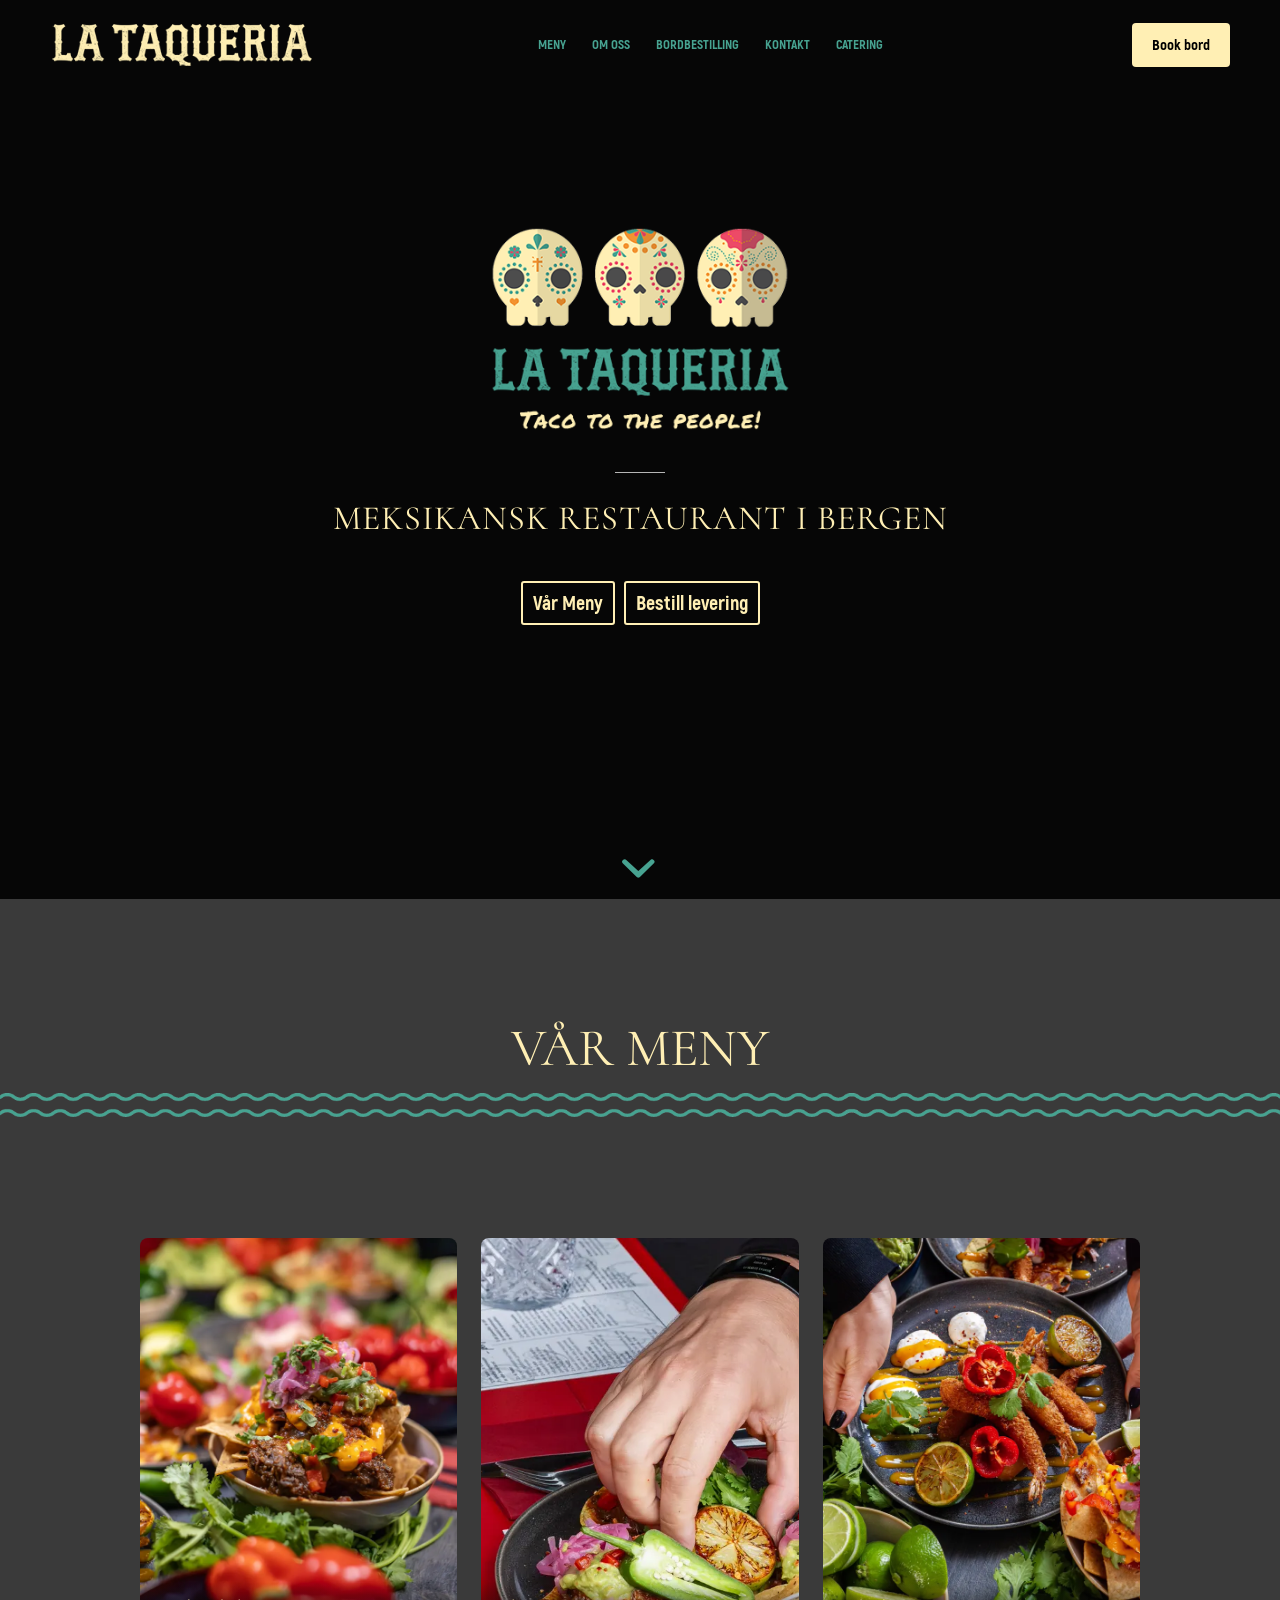
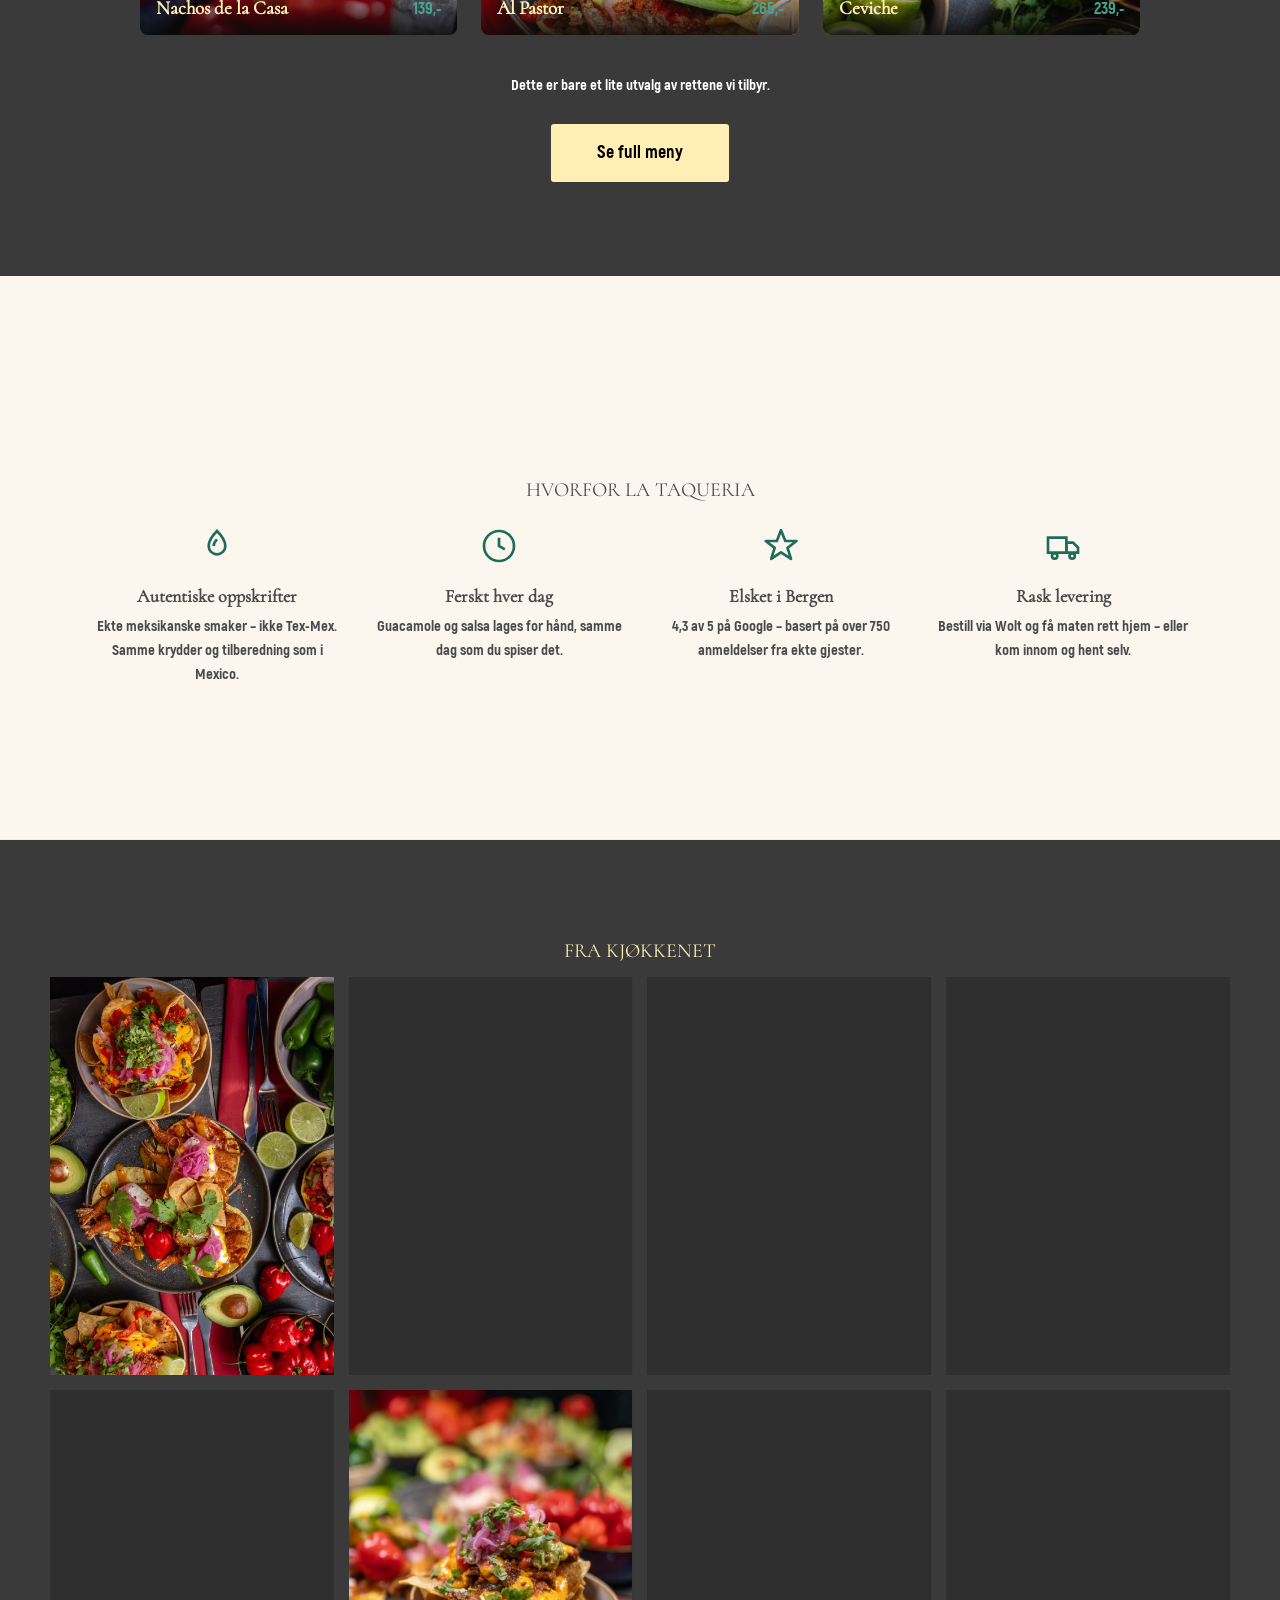
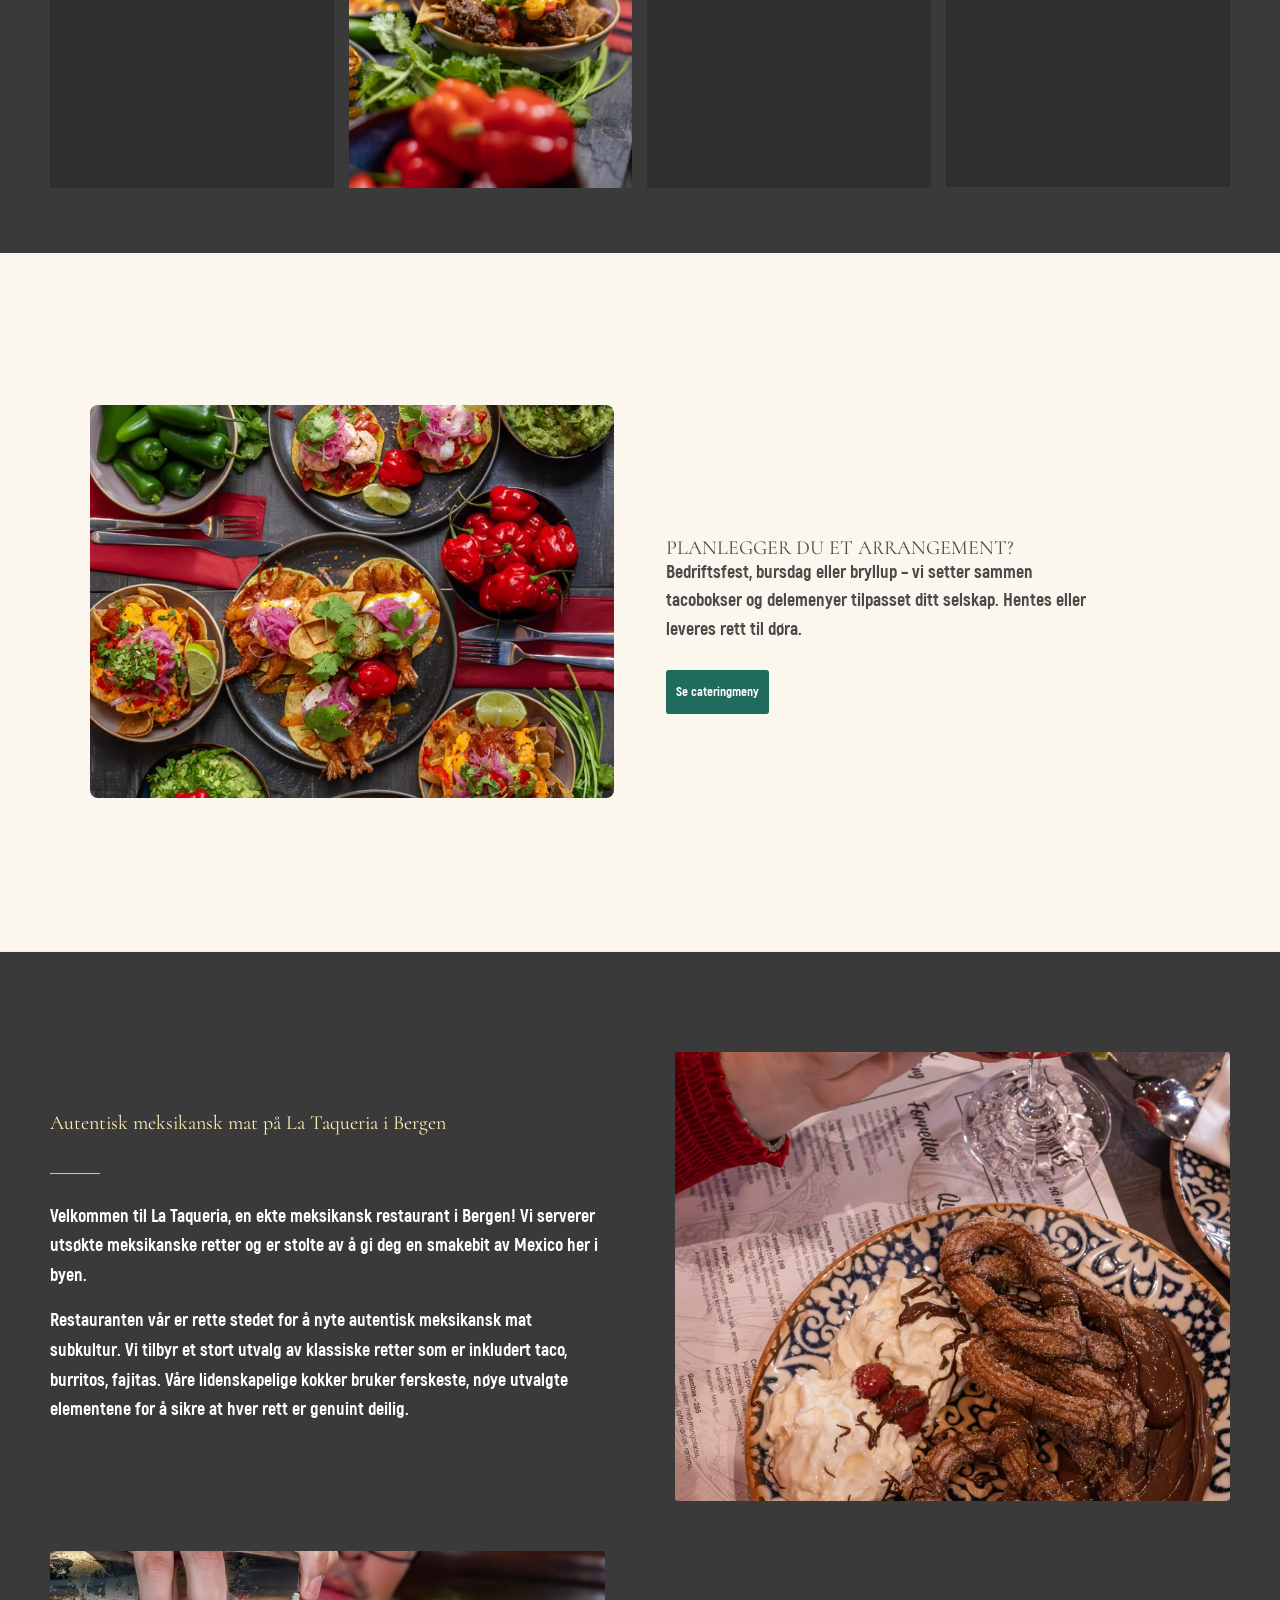
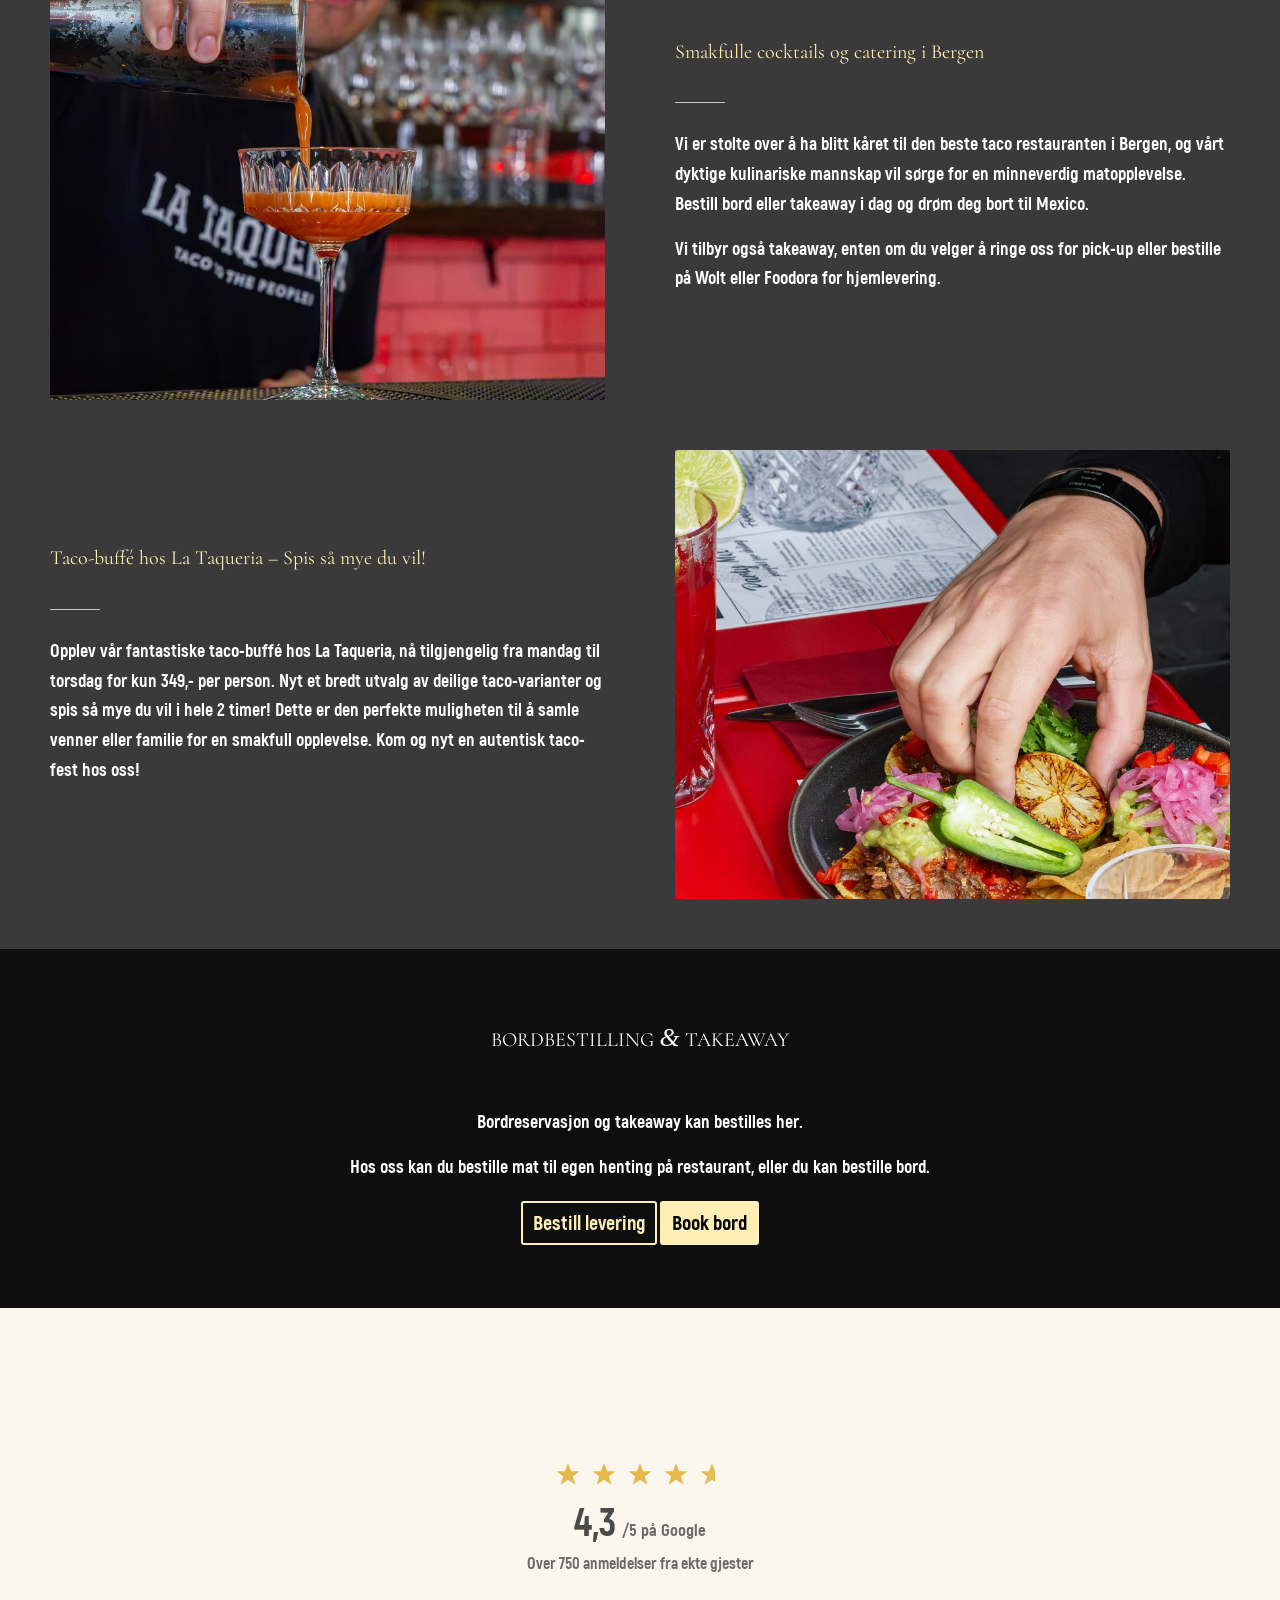
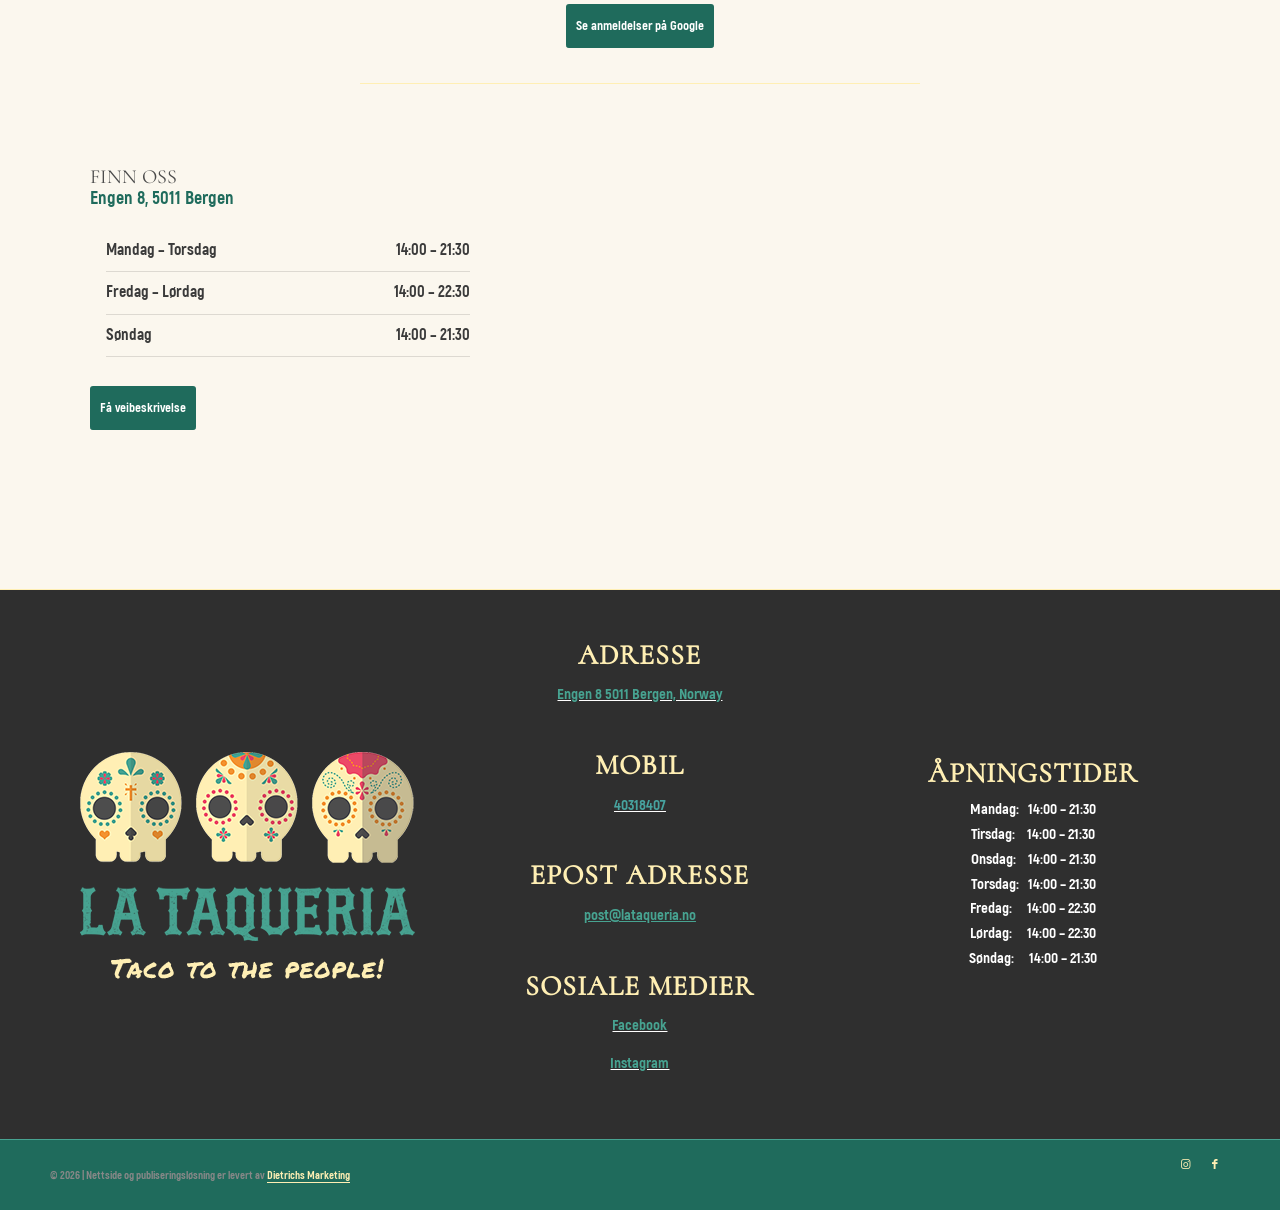
==== commit 486df496: "Fiks footer: synlig Dietrichs Marketing-lenke + mobil-CTA-bar dekket over teksten - #socket (footer/" ====
--- a/index.html
+++ b/index.html
@@ -357,6 +357,10 @@
 html.av-burger-overlay-active #mobile-cta-bar { display: none !important; }
 @media (max-width: 989px) {
 	#contact { padding-bottom: calc(64px + env(safe-area-inset-bottom)) !important; }
+	/* #socket (the site footer/copyright bar) sits after #contact, outside it,
+	   so the padding above doesn't protect it - the sticky CTA bar was covering
+	   the "Nettside levert av Dietrichs Marketing" credit line. */
+	#socket .container { padding-bottom: calc(64px + env(safe-area-inset-bottom)) !important; }
 	#mobile-cta-bar {
 		display: flex;
 		position: fixed;
@@ -384,6 +388,17 @@
 		background-color: #FFEFB4;
 		color: #000;
 	}
+}
+
+/* Make the "Dietrichs Marketing" footer credit read as a link, not plain text */
+#socket .copyright a[href*="dmarketing"] {
+	color: #FFEFB4 !important;
+	font-weight: 600;
+	text-decoration: underline;
+	text-underline-offset: 3px;
+}
+#socket .copyright a[href*="dmarketing"]:hover {
+	color: #fff !important;
 }
 
 /* --- NEW SECTIONS: generous vertical breathing room --- */
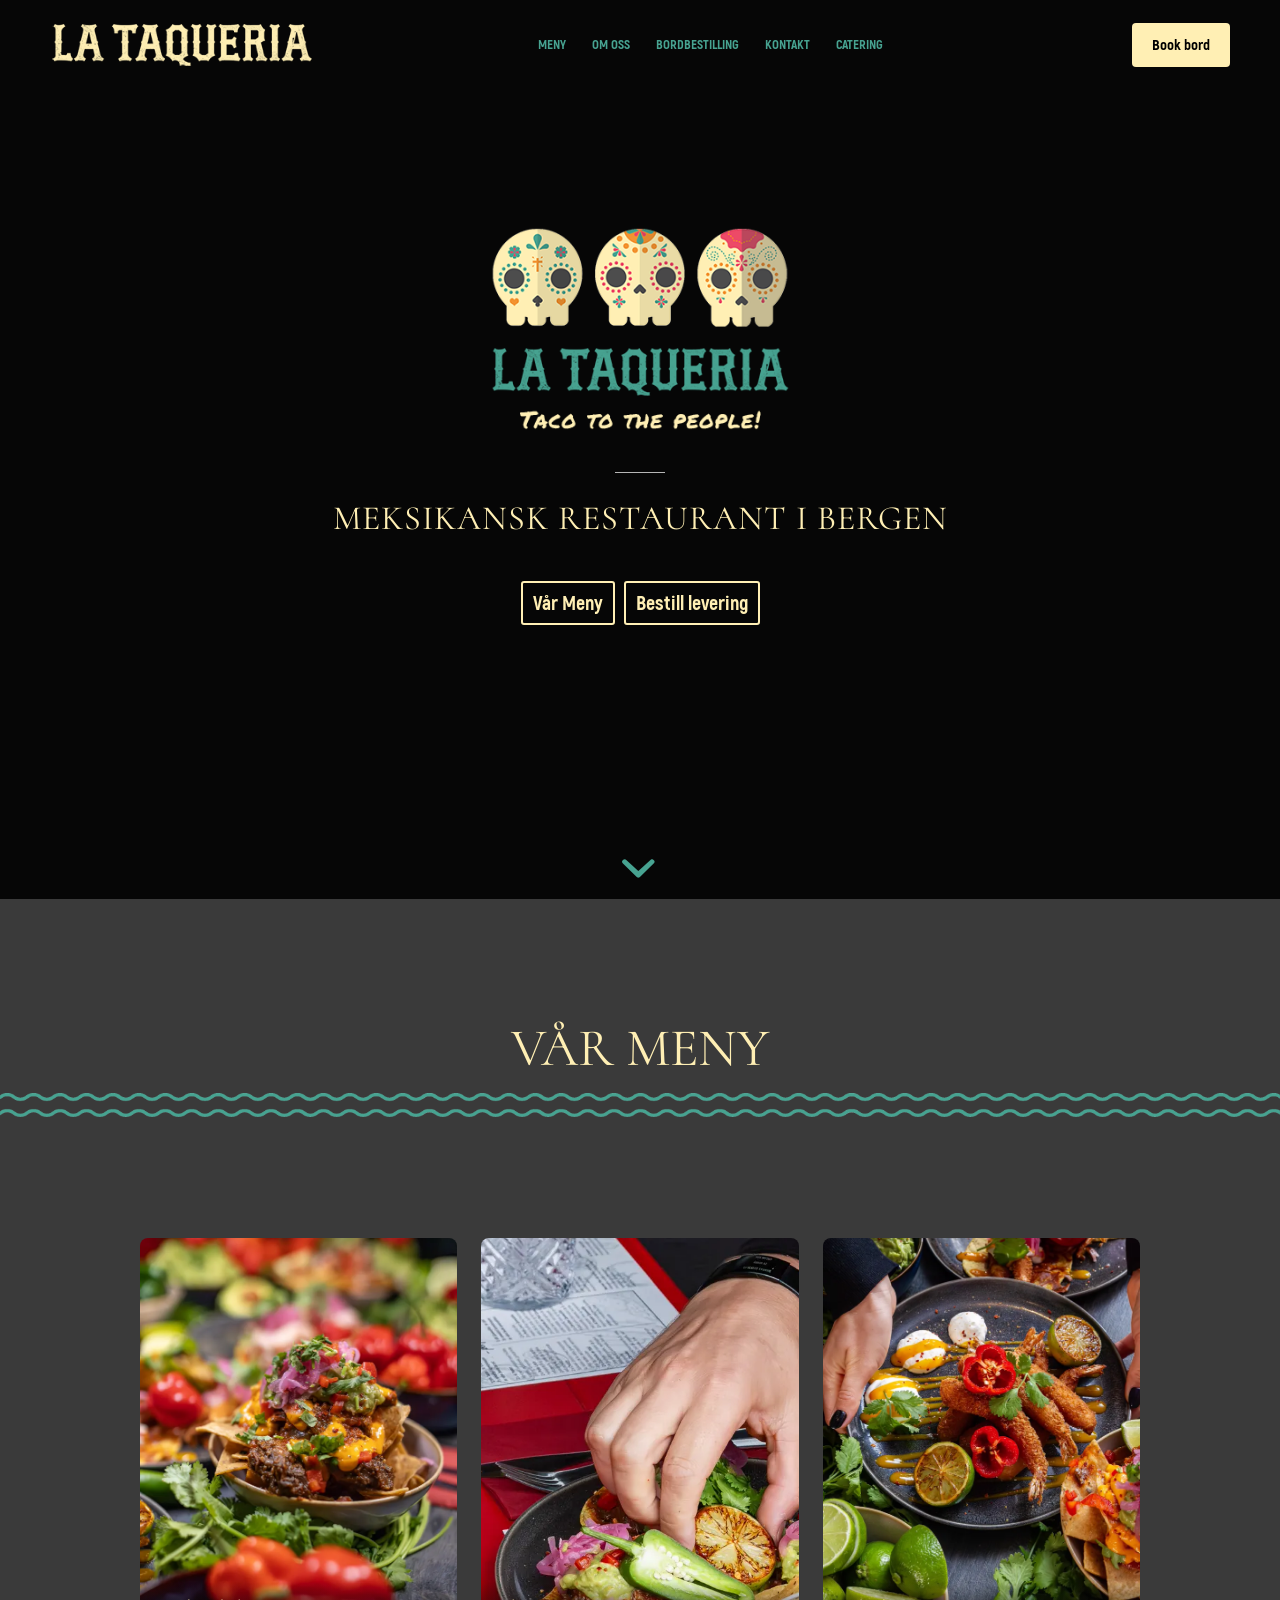
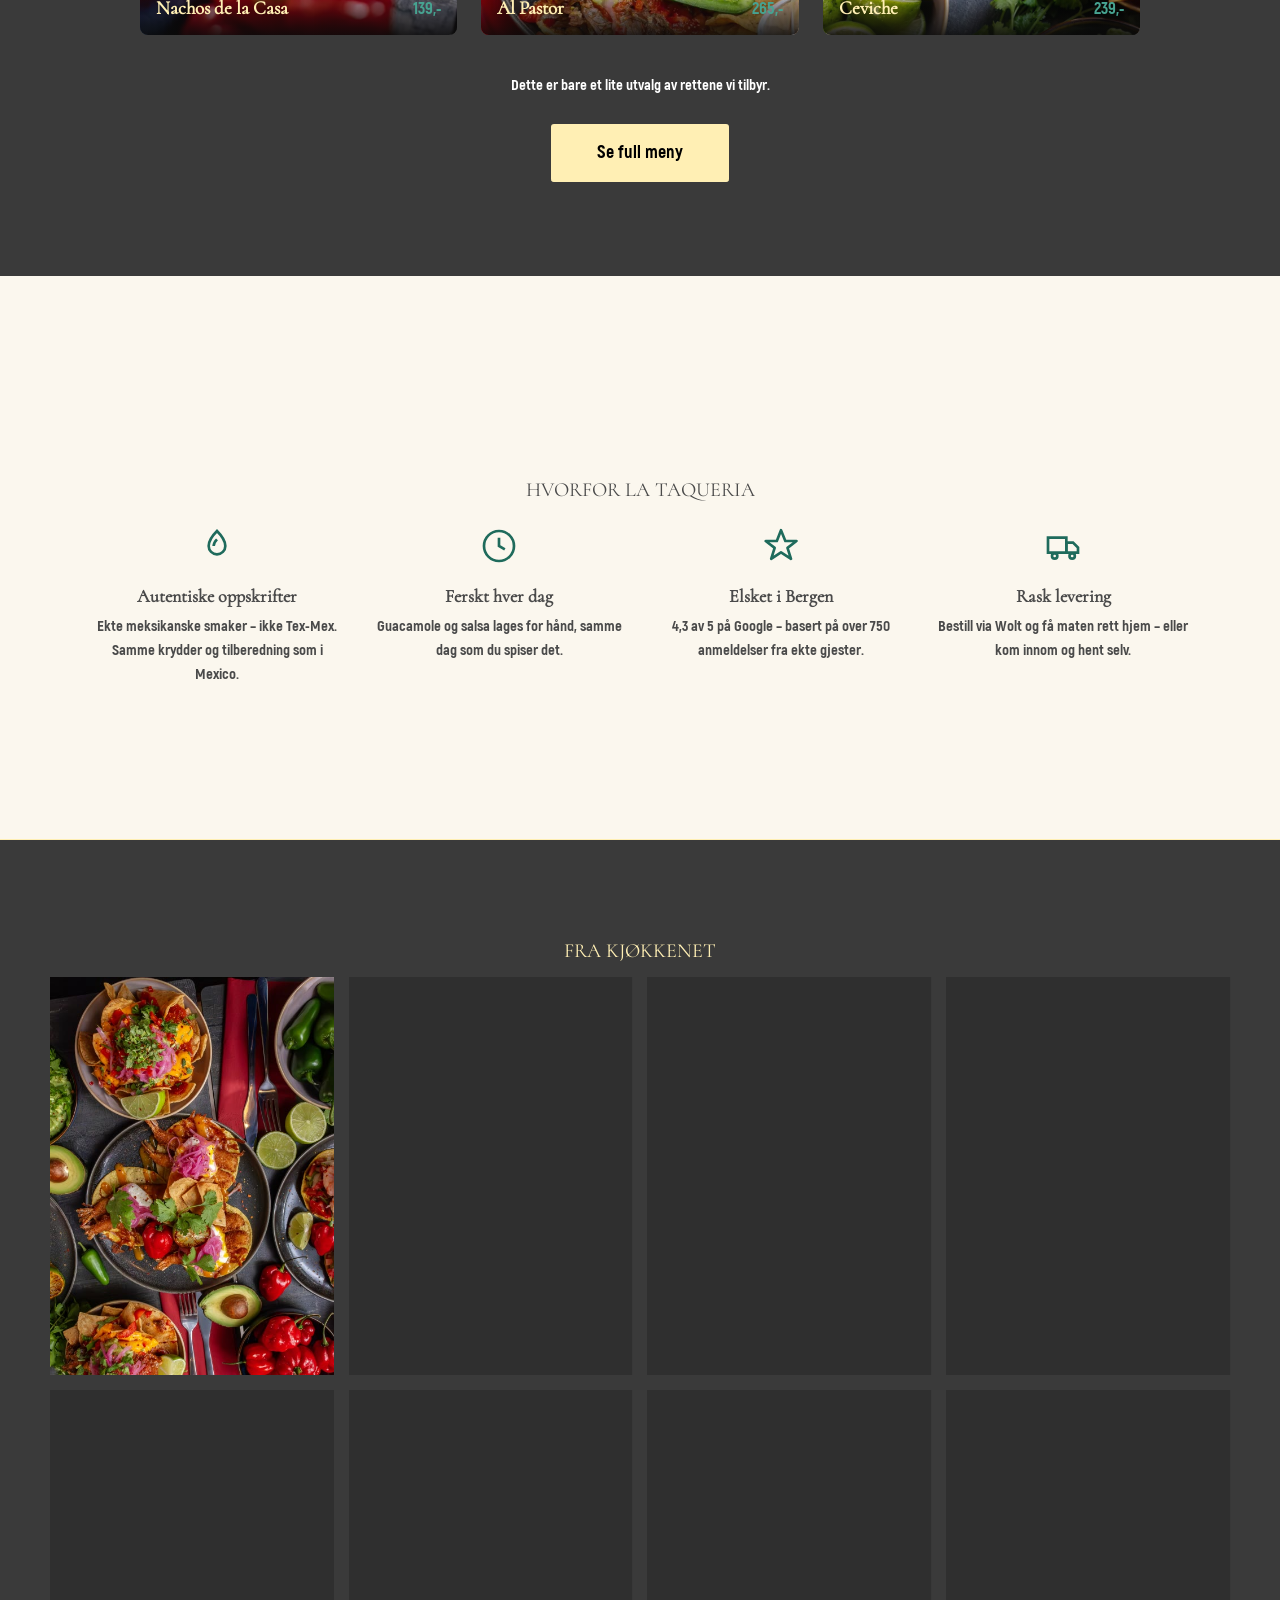
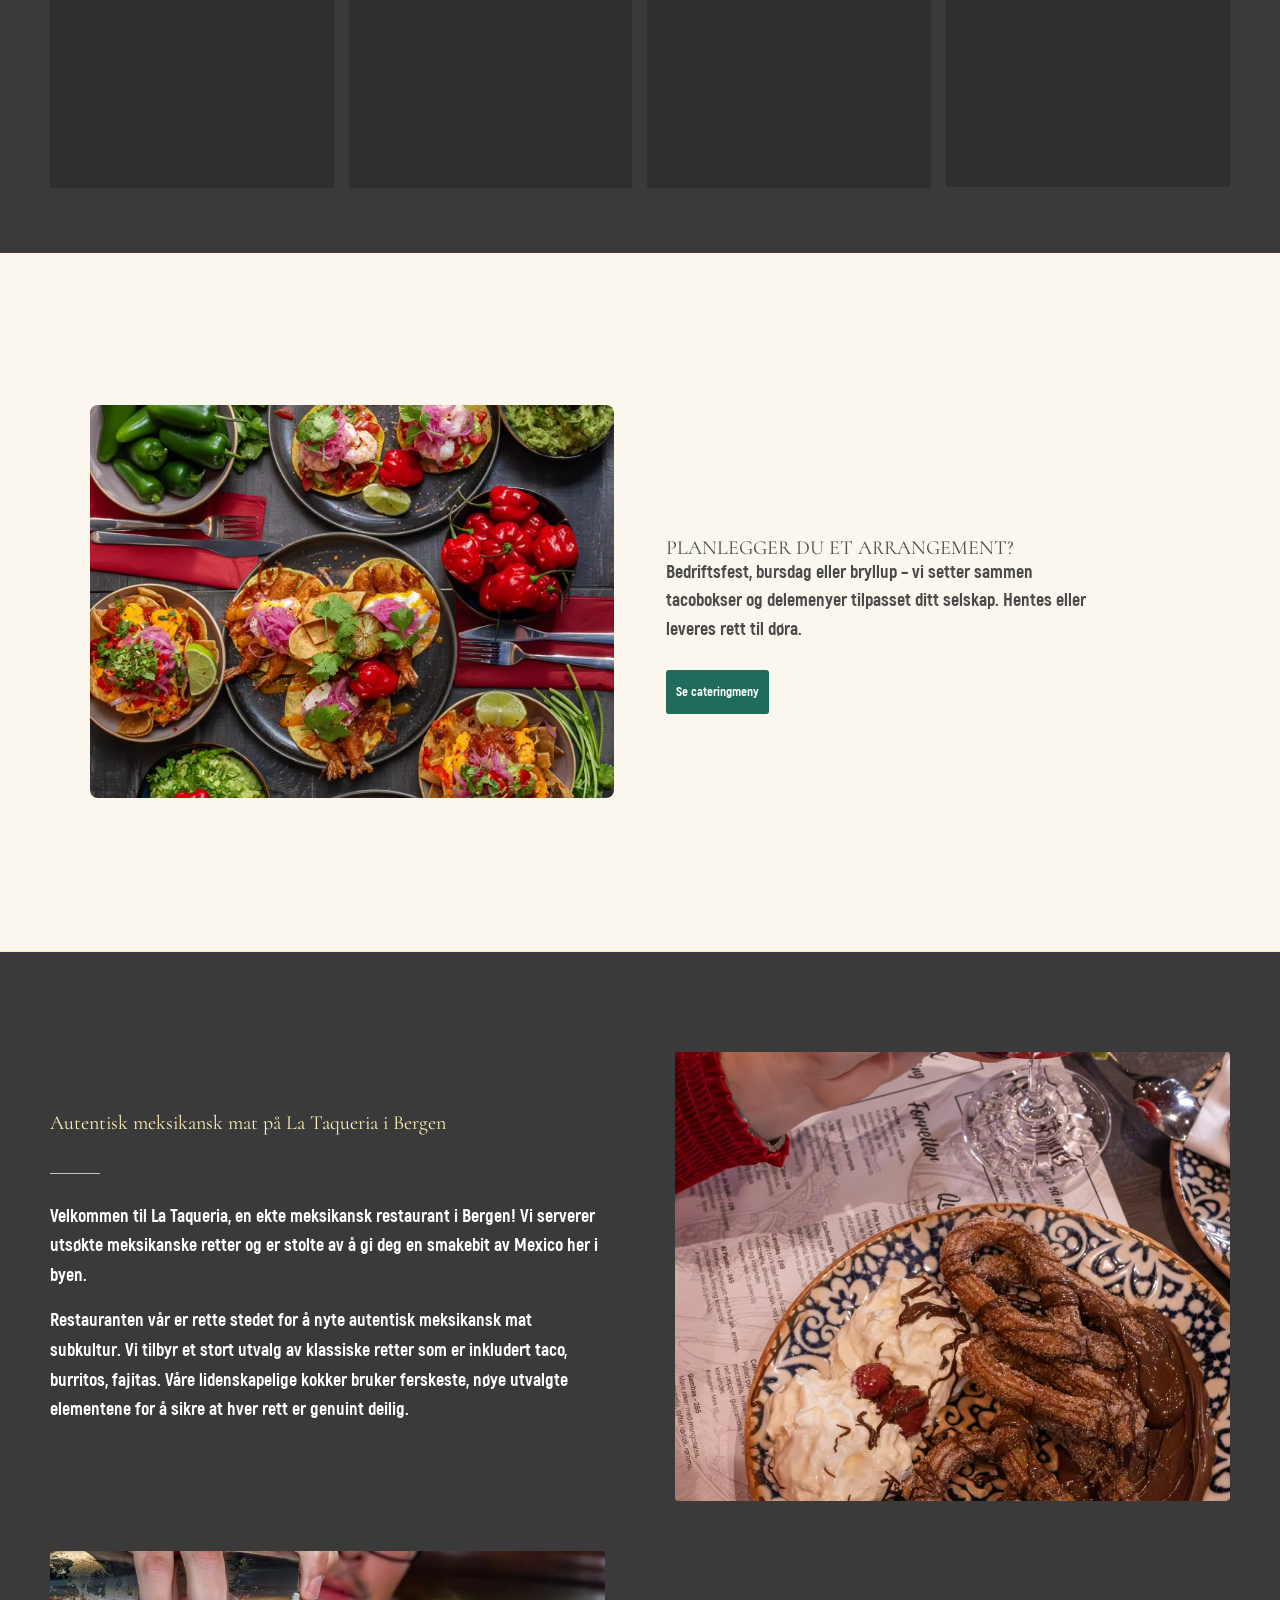
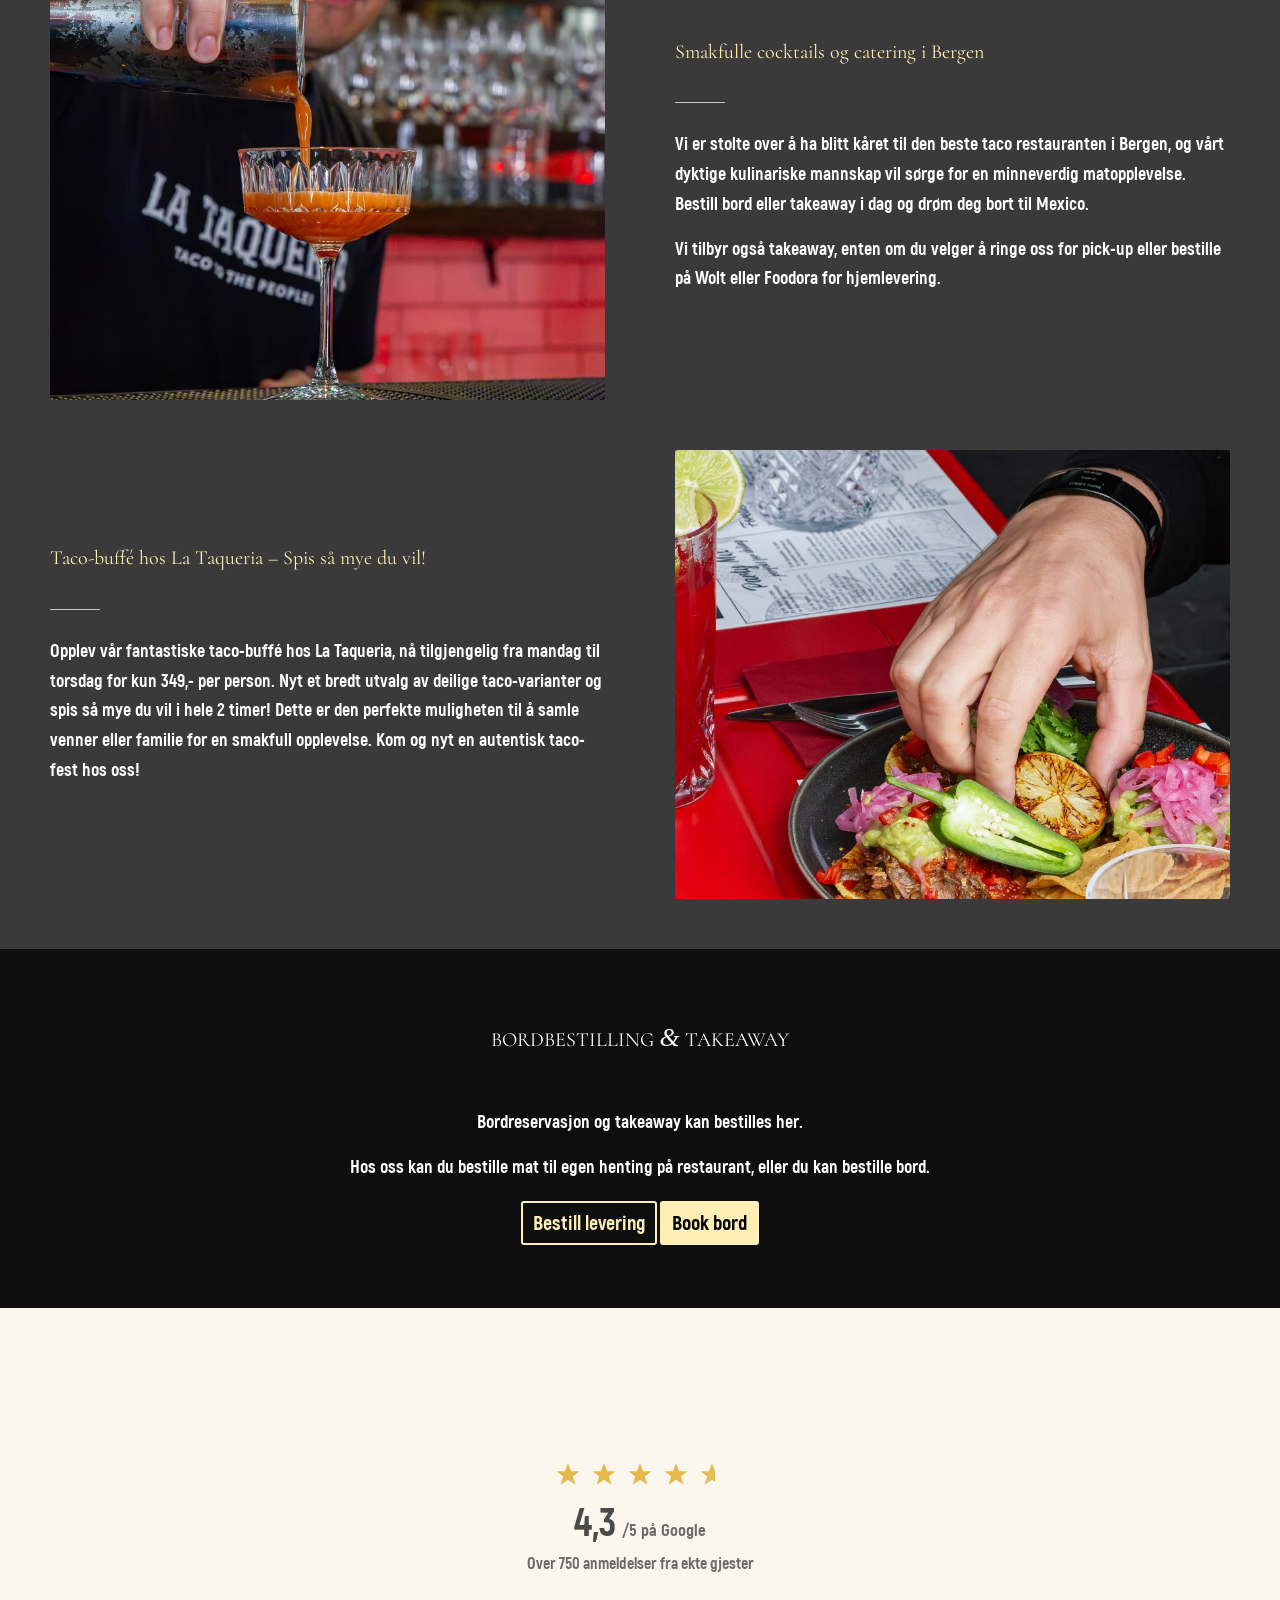
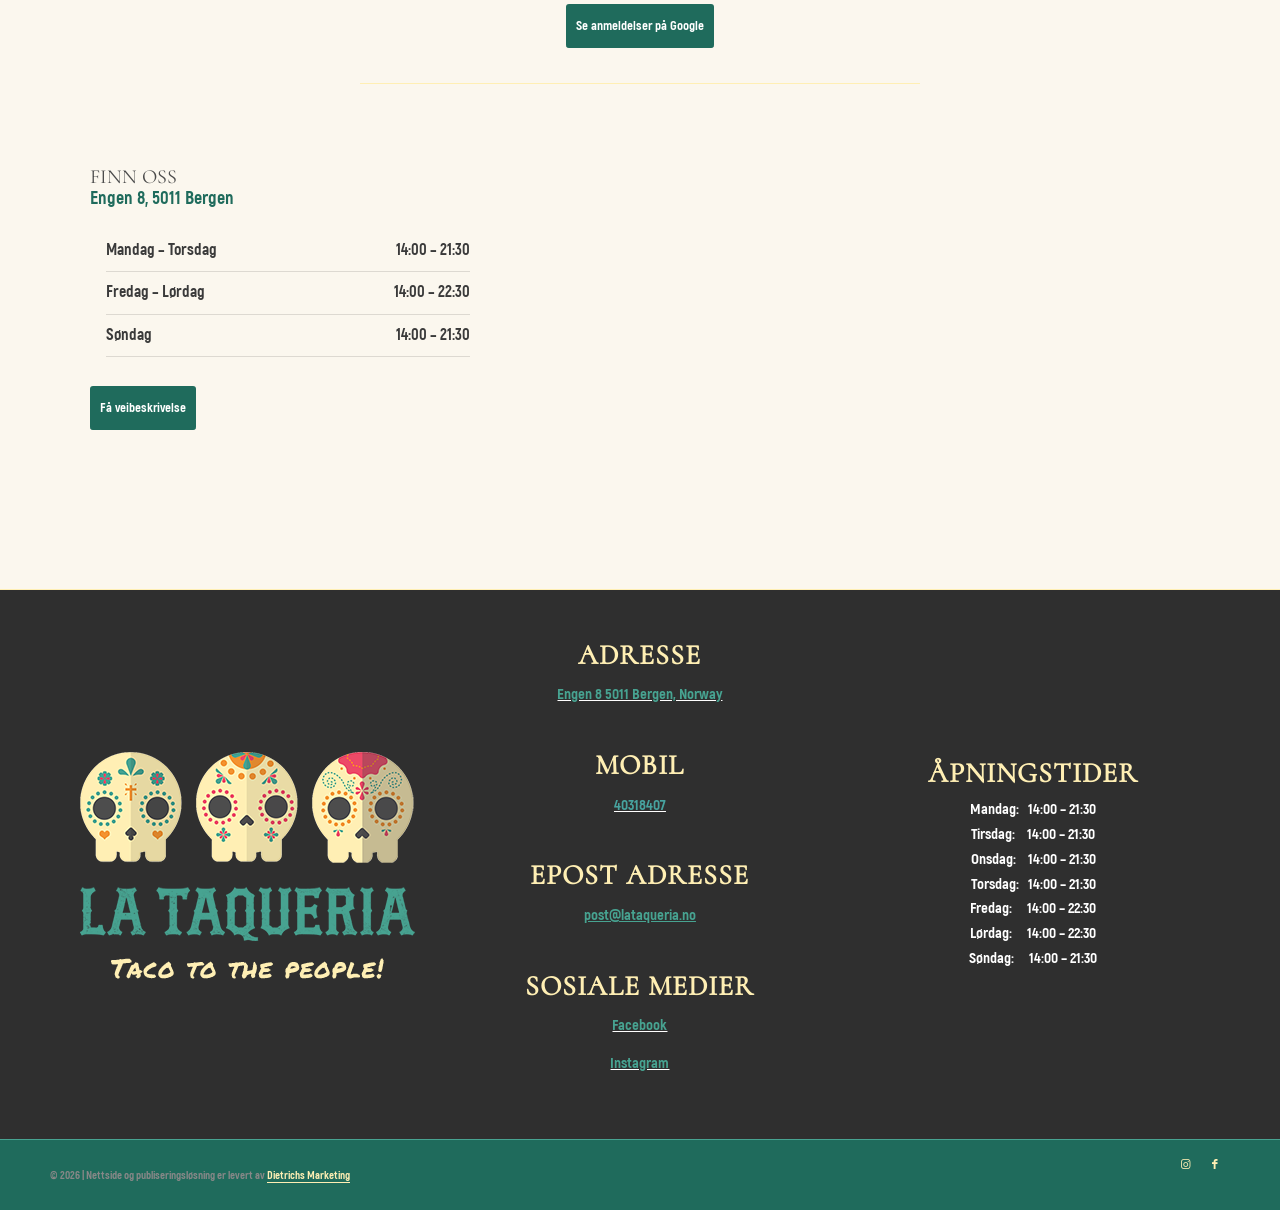
==== commit f271b90c: "SEO: bruk eget domene i canonical, og:*, JSON-LD, sitemap og robots Alle URL-ene pekte til adriandie" ====
--- a/index.html
+++ b/index.html
@@ -76,14 +76,14 @@
 
 
 <meta name="generator" content="WordPress 7.1" />
-<link rel="canonical" href="https://adriandie.github.io/lataqueria-redesign/" />
+<link rel="canonical" href="https://lataqueria.no/" />
 
 <meta property="og:type" content="restaurant.restaurant" />
 <meta property="og:site_name" content="La Taqueria" />
 <meta property="og:title" content="La Taqueria – Taco to the people" />
 <meta property="og:description" content="Autentisk meksikansk restaurant i Bergen. La Taqueria serverer ferske tacos, burritos og fajitas, samt catering og takeaway via Wolt og Foodora." />
-<meta property="og:image" content="https://adriandie.github.io/lataqueria-redesign/images/hero-bg.webp" />
-<meta property="og:url" content="https://adriandie.github.io/lataqueria-redesign/" />
+<meta property="og:image" content="https://lataqueria.no/images/hero-bg.webp" />
+<meta property="og:url" content="https://lataqueria.no/" />
 <meta property="og:locale" content="nb_NO" />
 <meta name="twitter:card" content="summary_large_image" />
 
@@ -91,10 +91,10 @@
 {
   "@context": "https://schema.org",
   "@type": "Restaurant",
-  "@id": "https://adriandie.github.io/lataqueria-redesign/",
+  "@id": "https://lataqueria.no/",
   "name": "La Taqueria",
-  "image": "https://adriandie.github.io/lataqueria-redesign/images/hero-bg.webp",
-  "url": "https://adriandie.github.io/lataqueria-redesign/",
+  "image": "https://lataqueria.no/images/hero-bg.webp",
+  "url": "https://lataqueria.no/",
   "telephone": "+4740318407",
   "email": "post@lataqueria.no",
   "servesCuisine": "Mexican",
@@ -125,14 +125,14 @@
       "closes": "22:30"
     }
   ],
-  "menu": "https://adriandie.github.io/lataqueria-redesign/meny/",
+  "menu": "https://lataqueria.no/meny/",
   "sameAs": [
     "https://www.facebook.com/lataqueria.no/",
     "https://www.instagram.com/lataqueria.no/"
   ]
 }
 </script>
-<link rel='shortlink' href='https://adriandie.github.io/lataqueria-redesign/' />
+<link rel='shortlink' href='https://lataqueria.no/' />
 <link rel="profile" href="https://gmpg.org/xfn/11" />
 <link rel="icon" href="images/favicon-300x300.png" type="image/png">
         
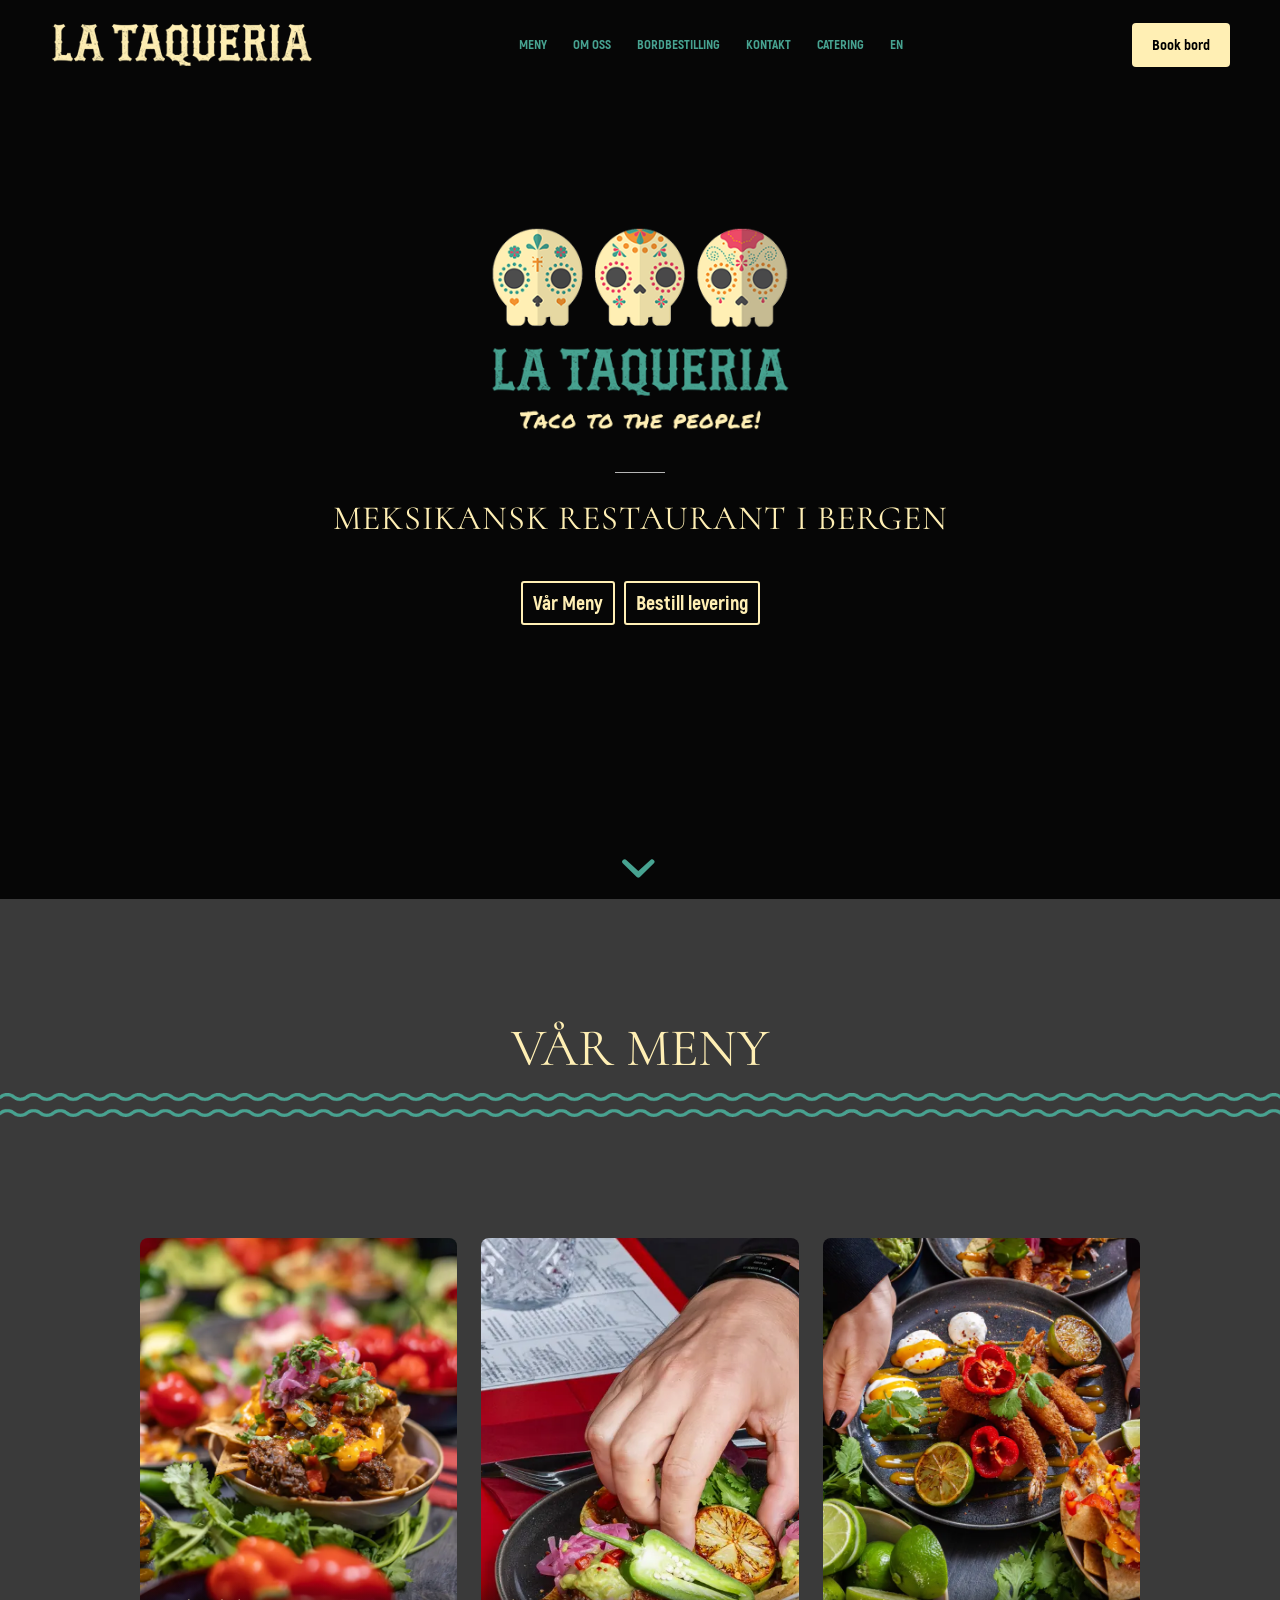
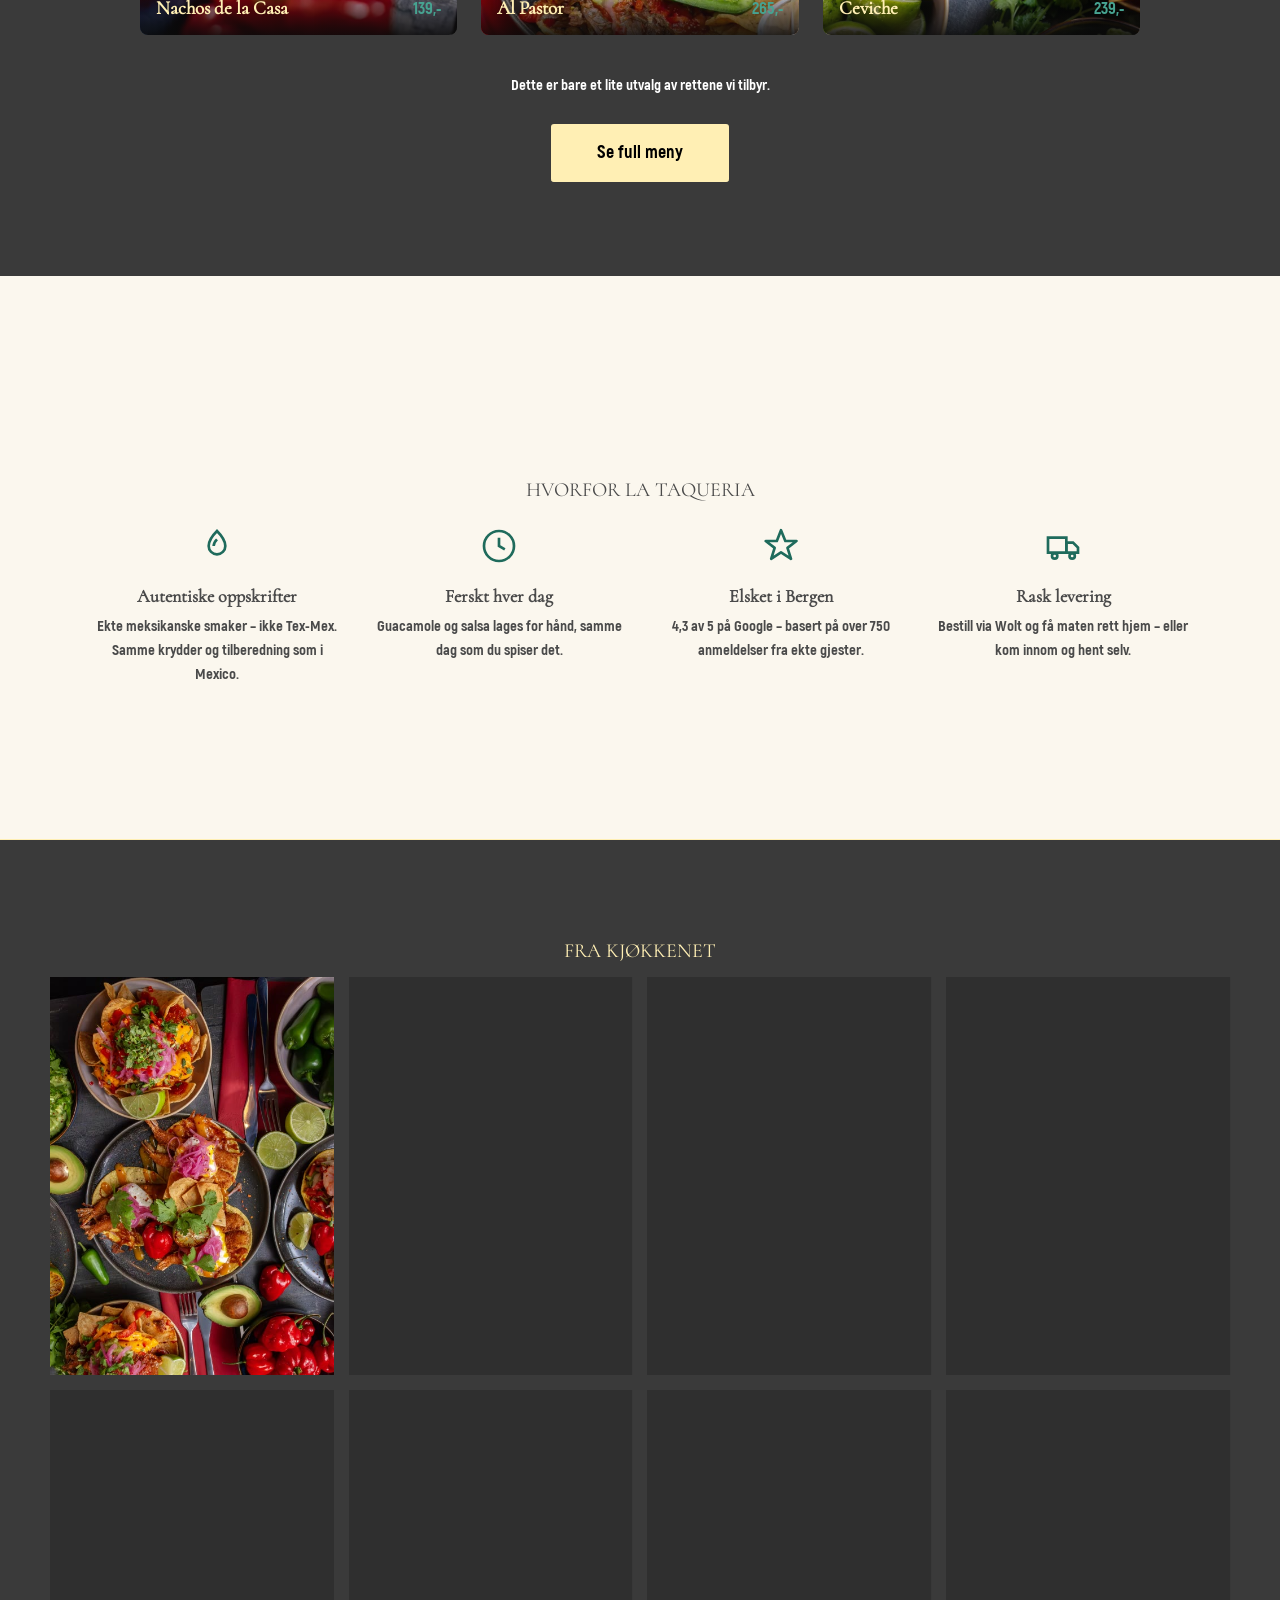
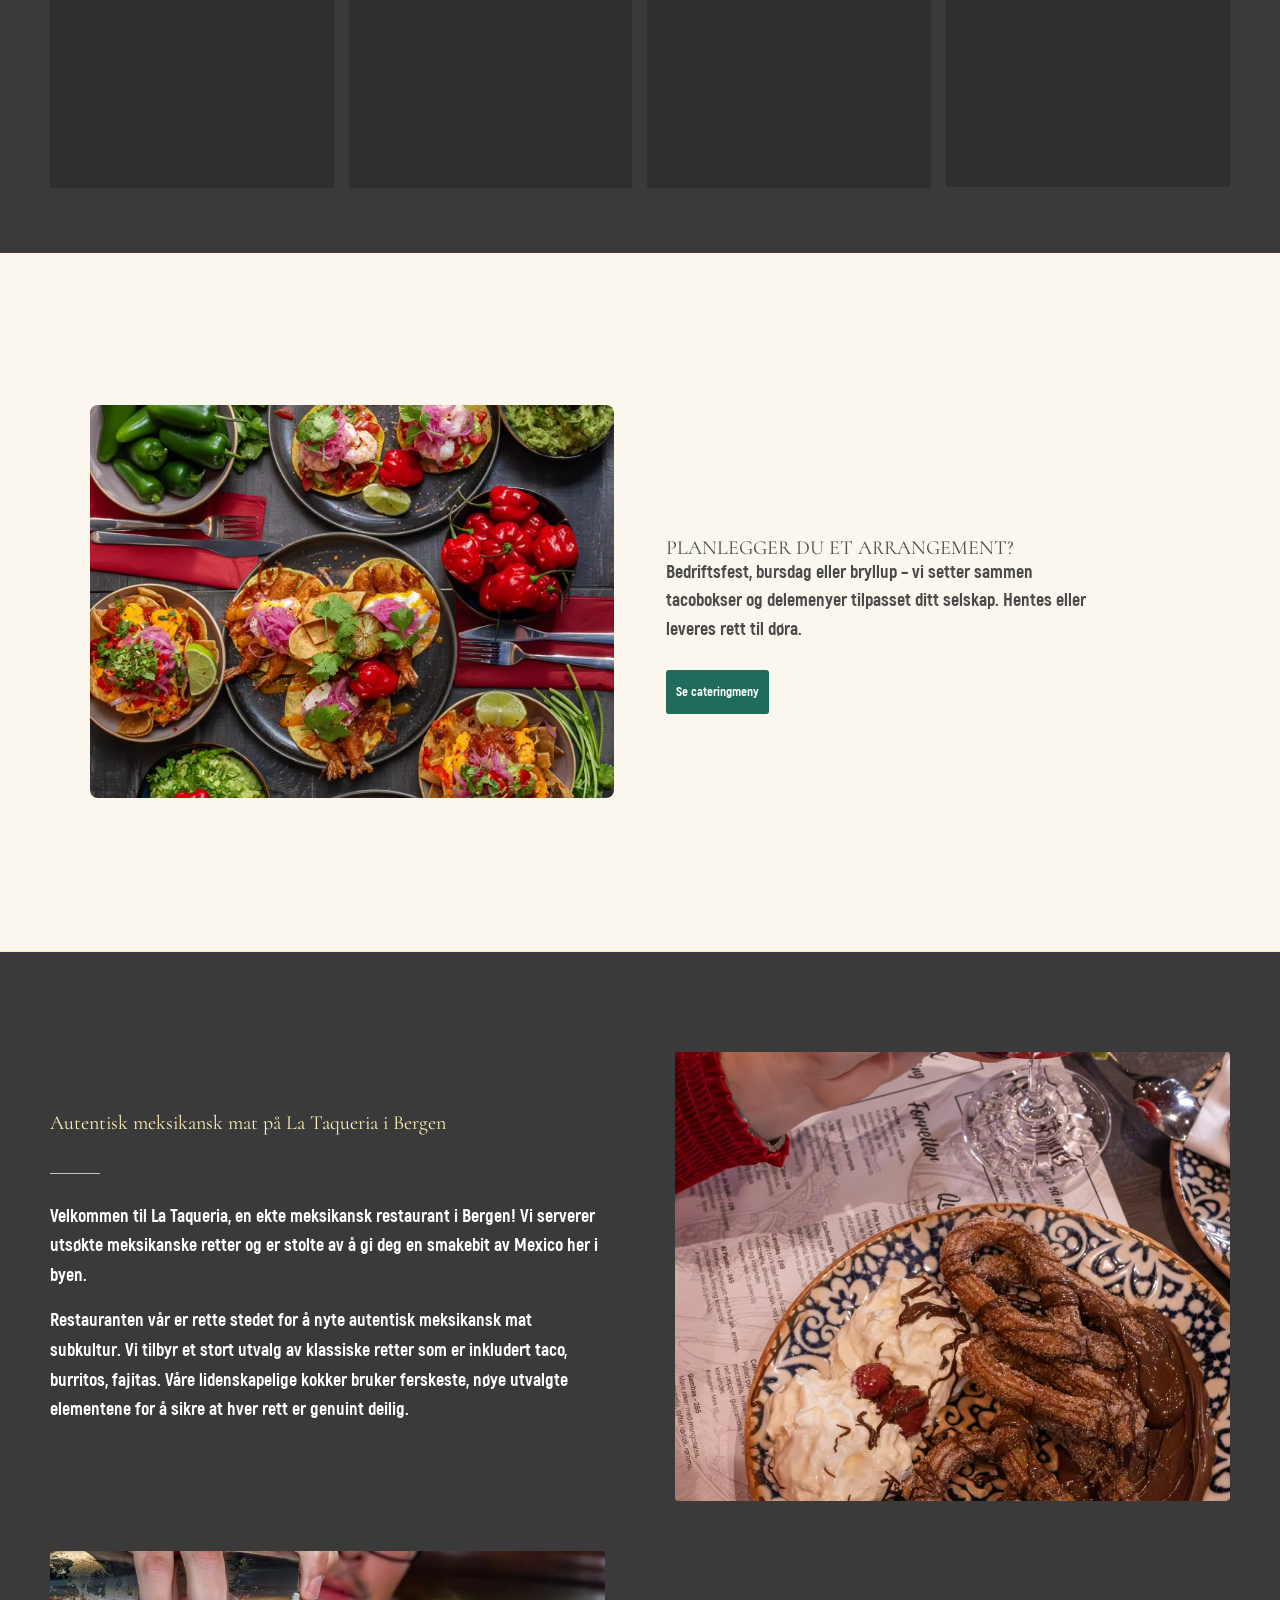
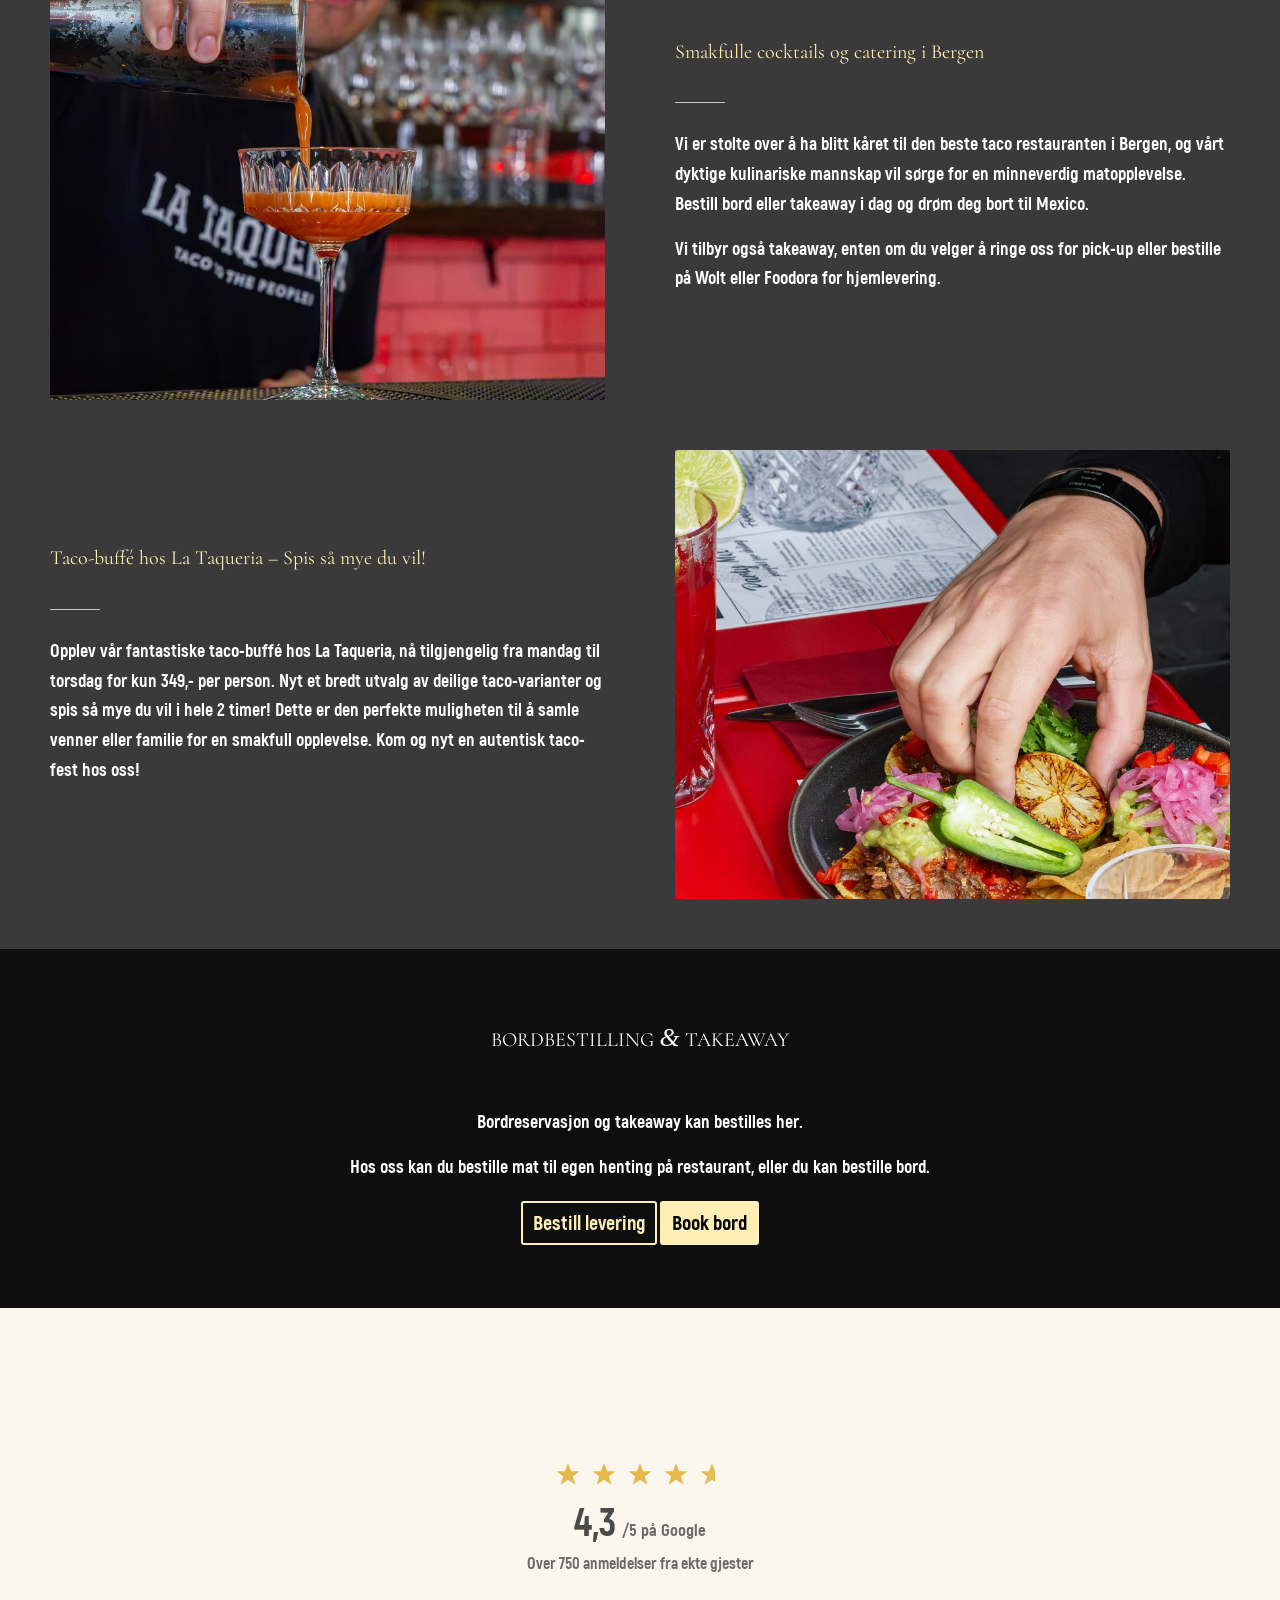
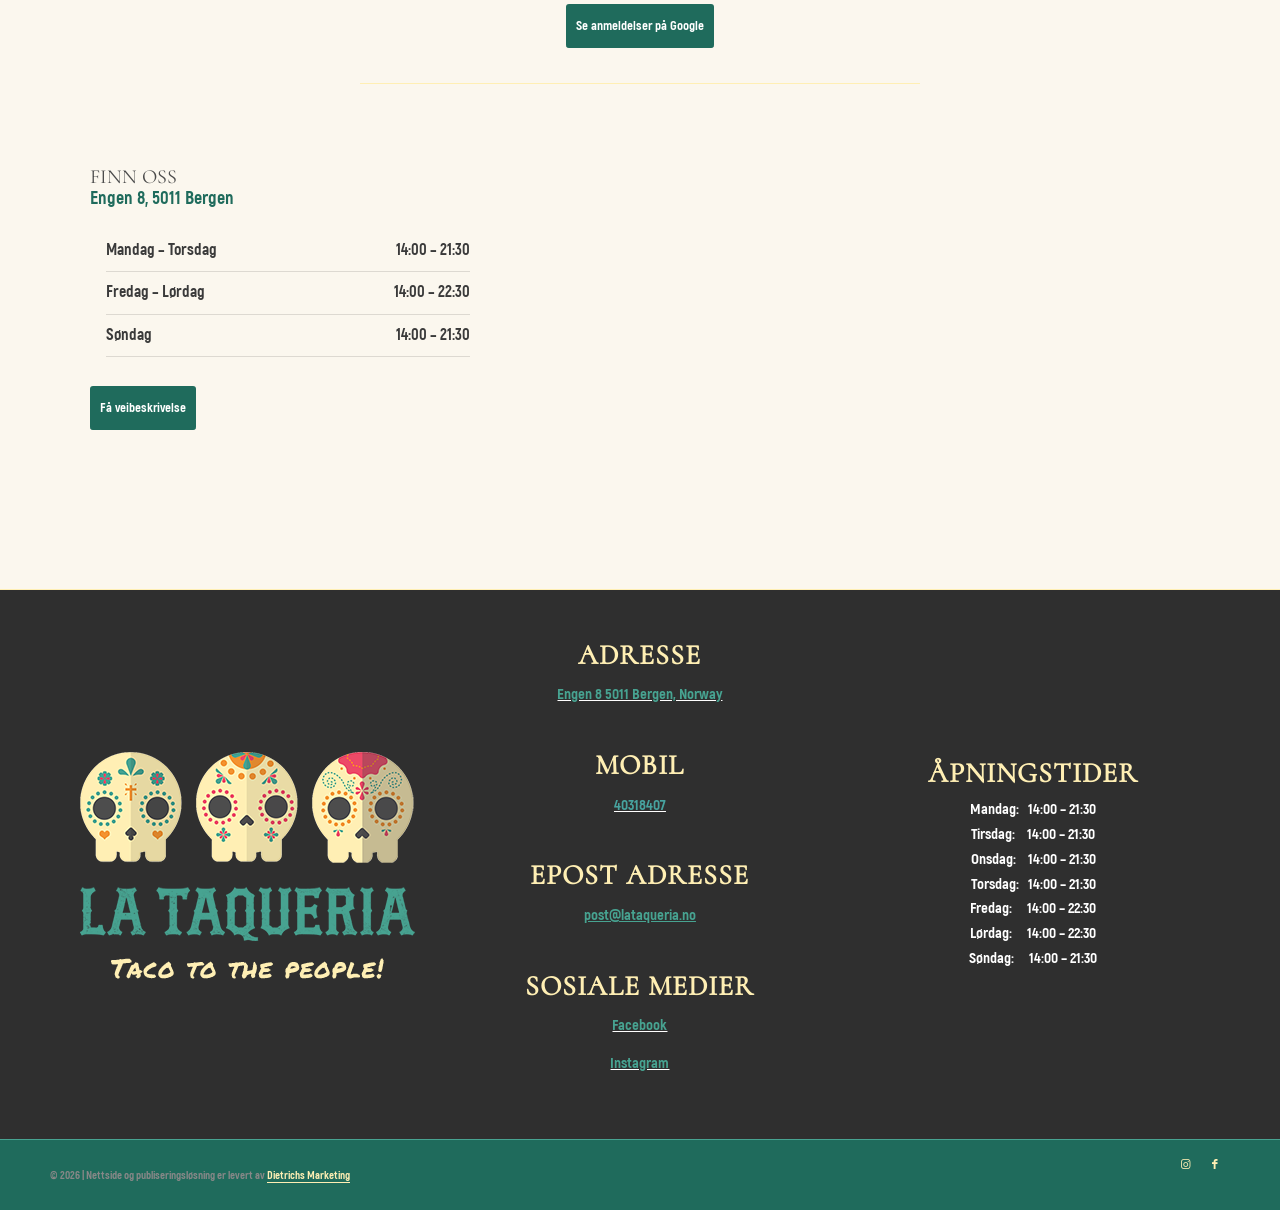
==== commit ad38e281: "Legg til engelsk versjon (/en/) med språkbryter og hreflang Engelsk forside og meny, EN-lenke i navi" ====
--- a/index.html
+++ b/index.html
@@ -1,5 +1,5 @@
 <!DOCTYPE html>
-<html lang="en-GB" class="html_stretched responsive av-preloader-disabled  html_header_top html_logo_left html_main_nav_header html_menu_right html_slim html_header_sticky html_header_shrinking_disabled html_mobile_menu_tablet html_header_searchicon_disabled html_content_align_center html_header_unstick_top_disabled html_header_stretch_disabled html_minimal_header html_minimal_header_shadow html_av-overlay-full html_av-submenu-noclone html_entry_id_241 av-cookies-no-cookie-consent av-default-lightbox av-no-preview">
+<html lang="nb-NO" class="html_stretched responsive av-preloader-disabled  html_header_top html_logo_left html_main_nav_header html_menu_right html_slim html_header_sticky html_header_shrinking_disabled html_mobile_menu_tablet html_header_searchicon_disabled html_content_align_center html_header_unstick_top_disabled html_header_stretch_disabled html_minimal_header html_minimal_header_shadow html_av-overlay-full html_av-submenu-noclone html_entry_id_241 av-cookies-no-cookie-consent av-default-lightbox av-no-preview">
 
 <!-- Mirrored from www.lataqueria.no/ by HTTrack Website Copier/3.x [XR&CO'2014], Fri, 28 Aug 2026 09:14:08 GMT -->
 <!-- Added by HTTrack --><meta http-equiv="content-type" content="text/html;charset=UTF-8" /><!-- /Added by HTTrack -->
@@ -77,6 +77,9 @@
 
 <meta name="generator" content="WordPress 7.1" />
 <link rel="canonical" href="https://lataqueria.no/" />
+<link rel="alternate" hreflang="nb" href="https://lataqueria.no/" />
+<link rel="alternate" hreflang="en" href="https://lataqueria.no/en/" />
+<link rel="alternate" hreflang="x-default" href="https://lataqueria.no/" />
 
 <meta property="og:type" content="restaurant.restaurant" />
 <meta property="og:site_name" content="La Taqueria" />
@@ -701,6 +704,7 @@
 <li role="menuitem" id="menu-item-606" class="menu-item menu-item-type-custom menu-item-object-custom menu-item-mega-parent  menu-item-top-level menu-item-top-level-4"><a href="#takeaway" itemprop="url" tabindex="0"><span class="avia-bullet"></span><span class="avia-menu-text">BORDBESTILLING</span><span class="avia-menu-fx"><span class="avia-arrow-wrap"><span class="avia-arrow"></span></span></span></a></li>
 <li role="menuitem" id="menu-item-601" class="menu-item menu-item-type-custom menu-item-object-custom menu-item-top-level menu-item-top-level-5"><a href="#contact" itemprop="url" tabindex="0"><span class="avia-bullet"></span><span class="avia-menu-text">KONTAKT</span><span class="avia-menu-fx"><span class="avia-arrow-wrap"><span class="avia-arrow"></span></span></span></a></li>
 <li role="menuitem" id="menu-item-900" class="menu-item menu-item-type-custom menu-item-object-custom menu-item-top-level menu-item-top-level-6"><a href="catering/" itemprop="url" tabindex="0"><span class="avia-bullet"></span><span class="avia-menu-text">CATERING</span><span class="avia-menu-fx"><span class="avia-arrow-wrap"><span class="avia-arrow"></span></span></span></a></li>
+<li role="menuitem" id="menu-item-lang" class="menu-item menu-item-type-custom menu-item-object-custom menu-item-top-level menu-item-top-level-7"><a href="en/" itemprop="url" tabindex="0" lang="en" hreflang="en"><span class="avia-bullet"></span><span class="avia-menu-text">EN</span><span class="avia-menu-fx"><span class="avia-arrow-wrap"><span class="avia-arrow"></span></span></span></a></li>
 <li class="av-burger-menu-main menu-item-avia-special ">
 	        			<a href="#" aria-label="Menu" aria-hidden="false">
 							<span class="av-hamburger av-hamburger--spin av-js-hamburger">
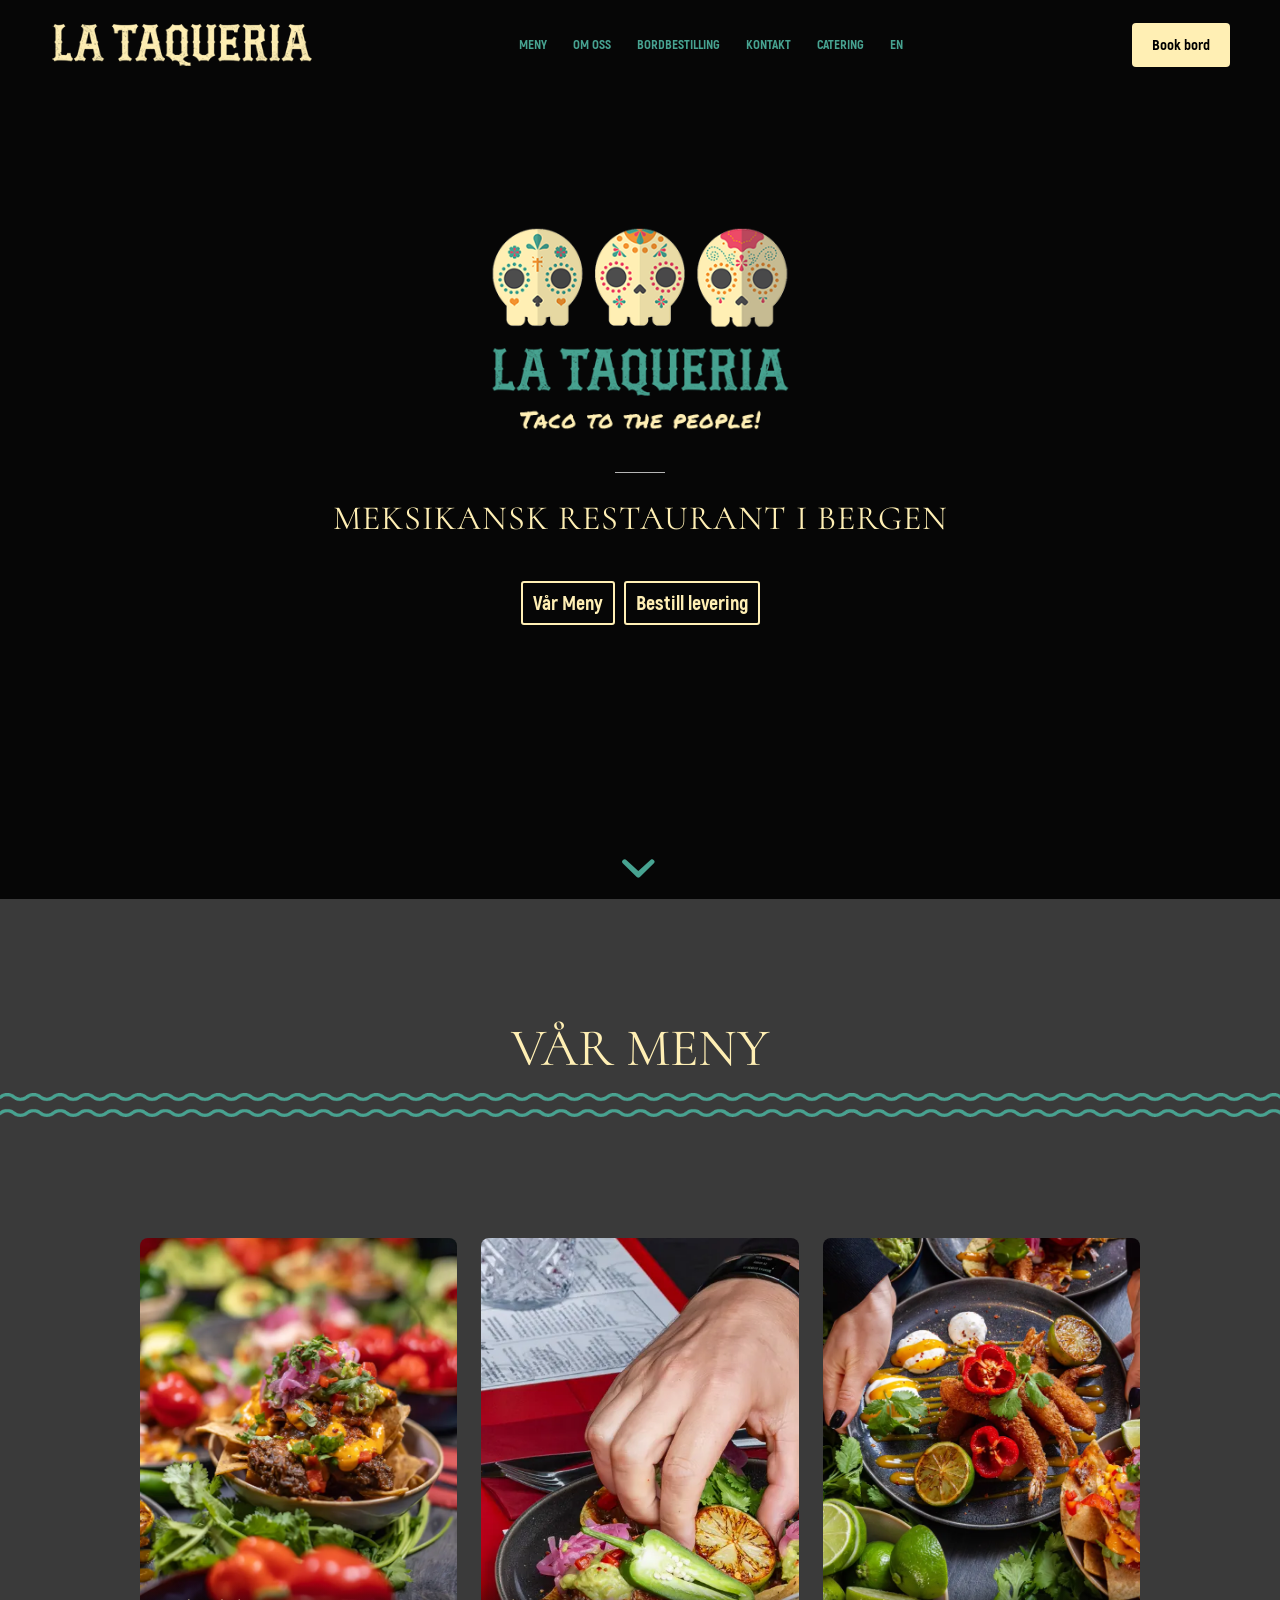
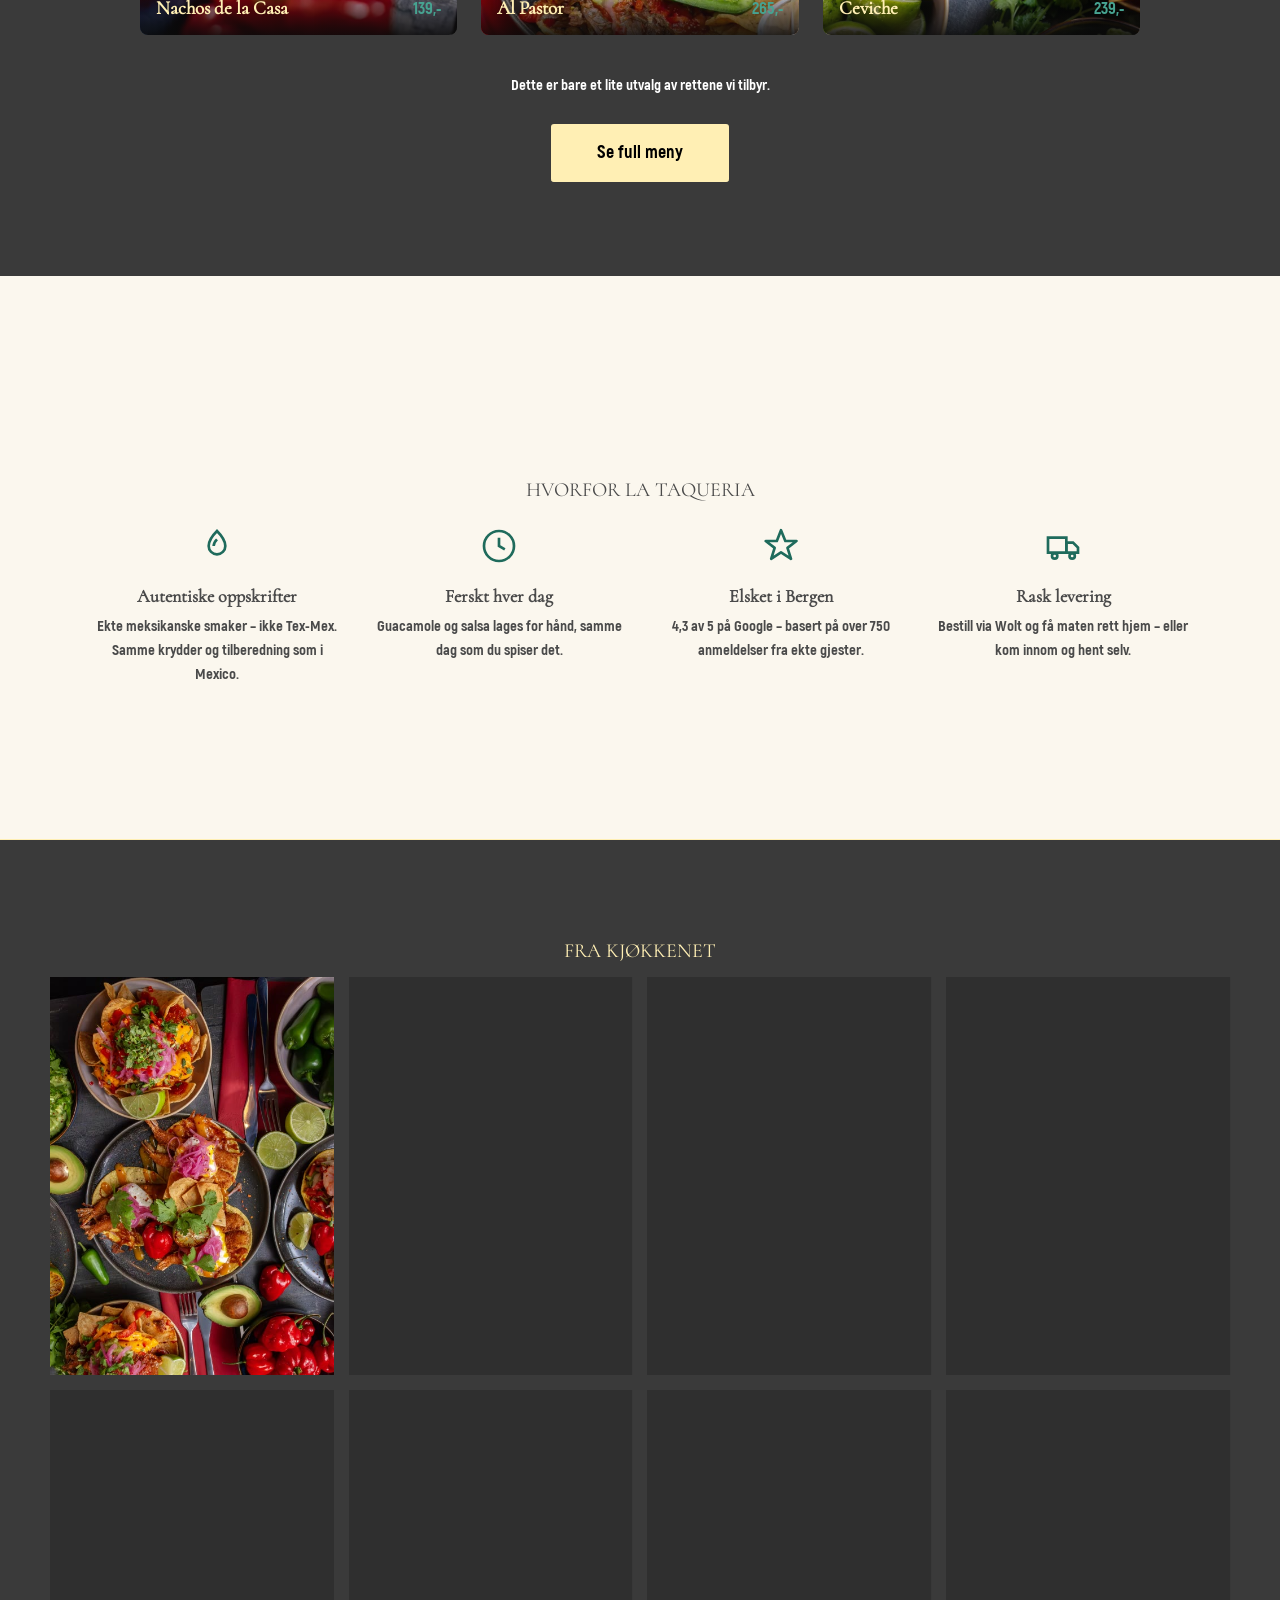
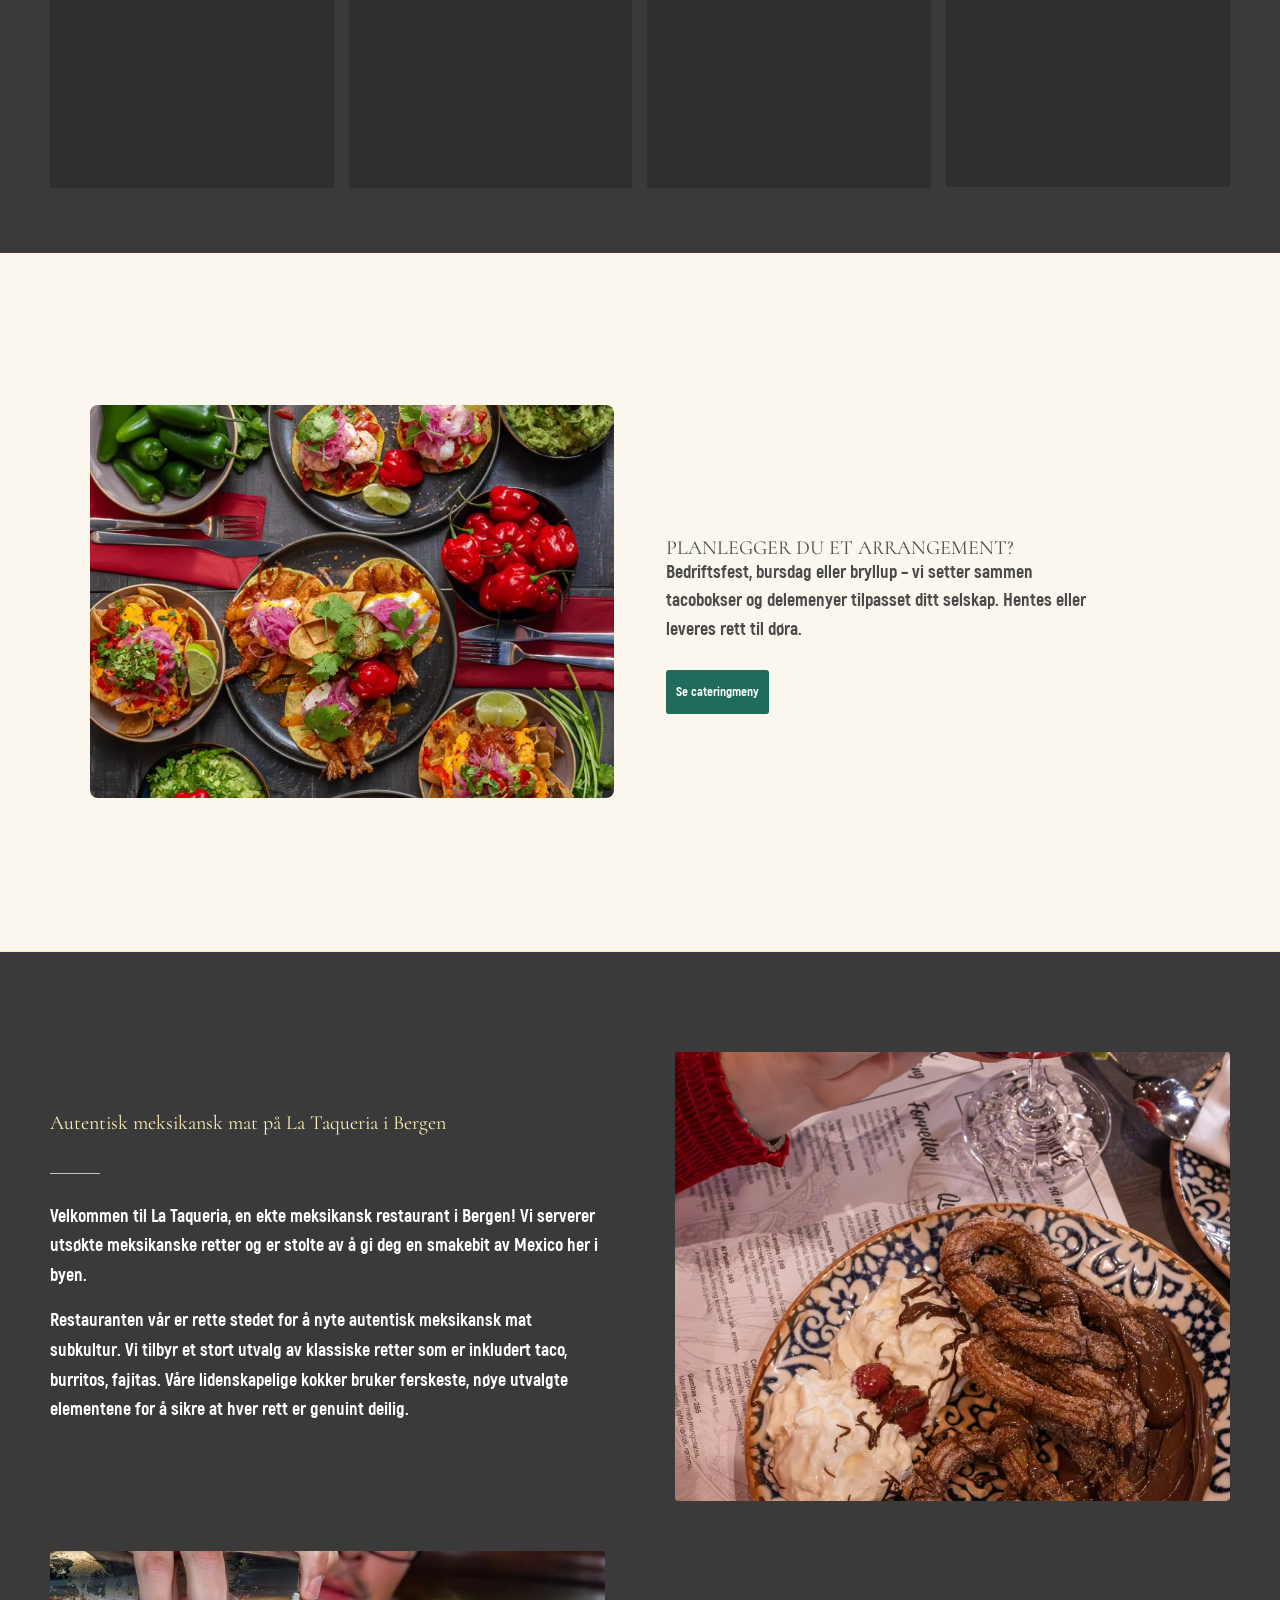
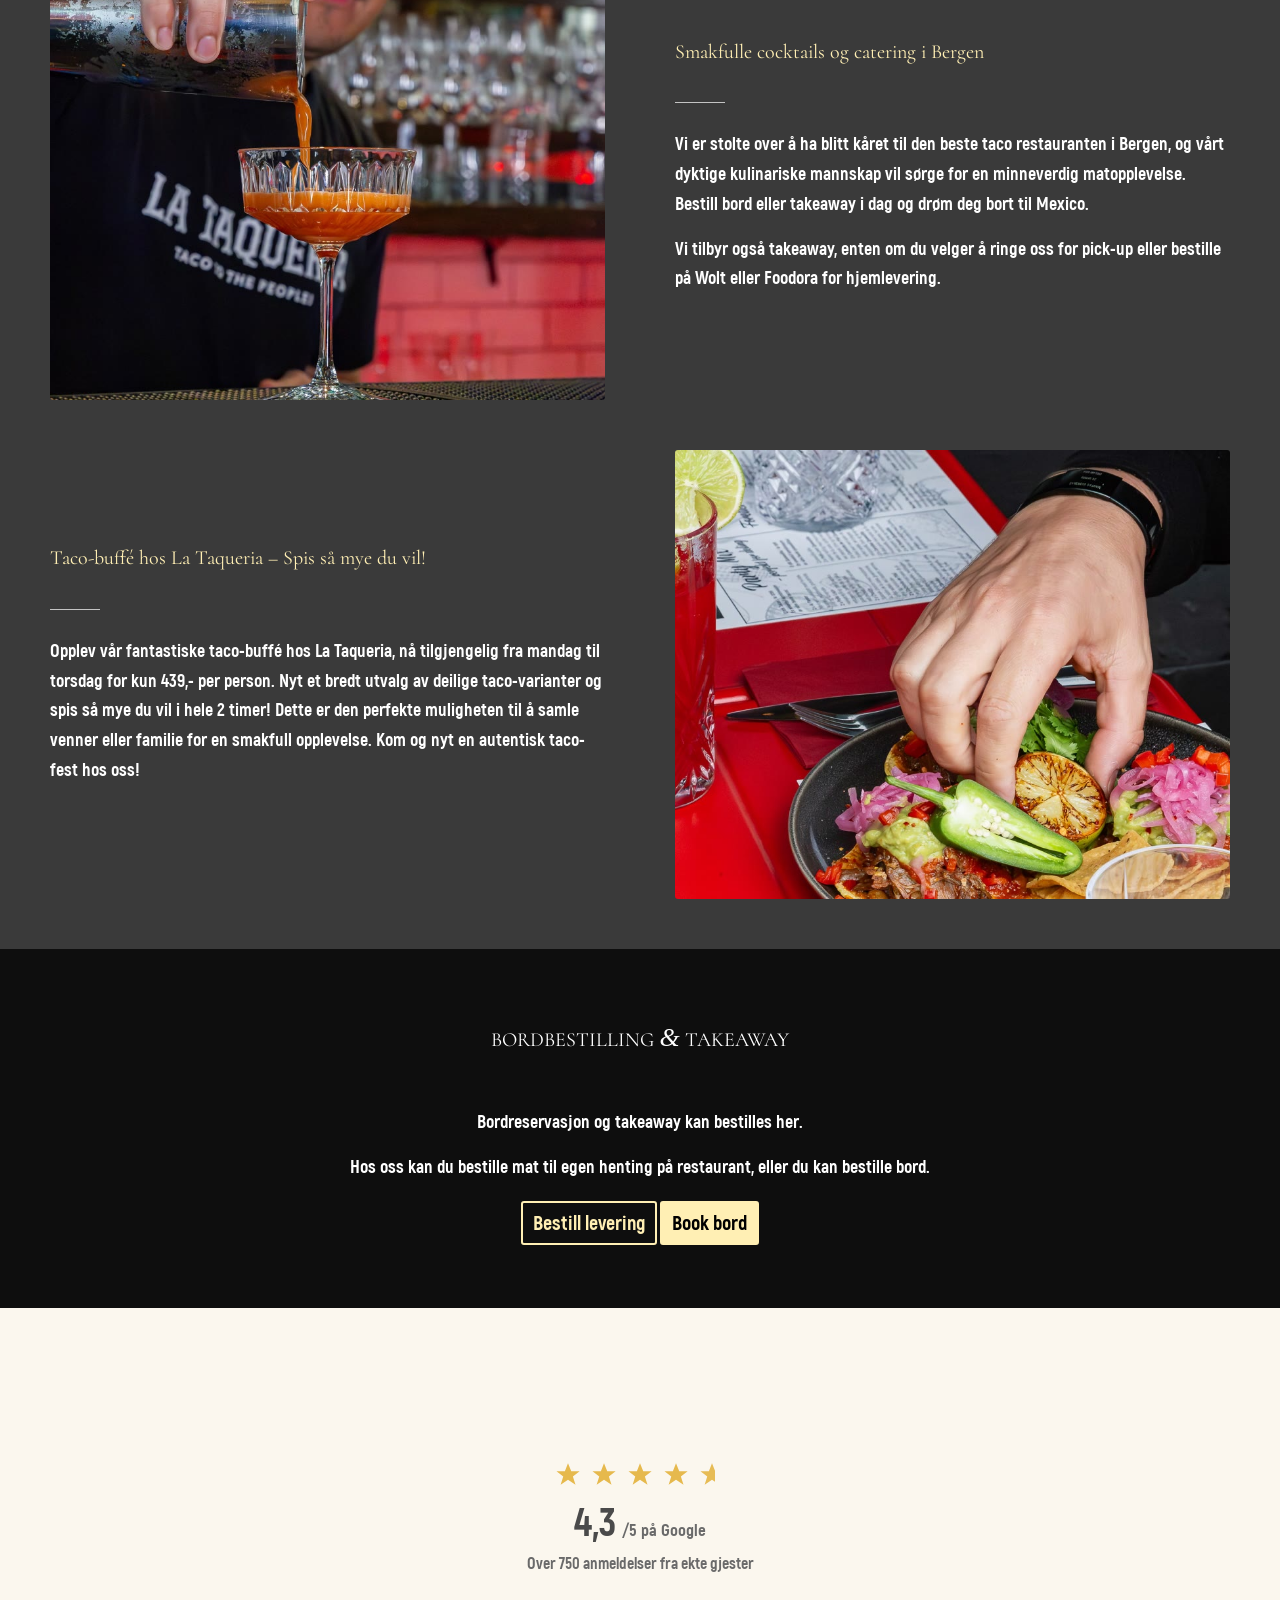
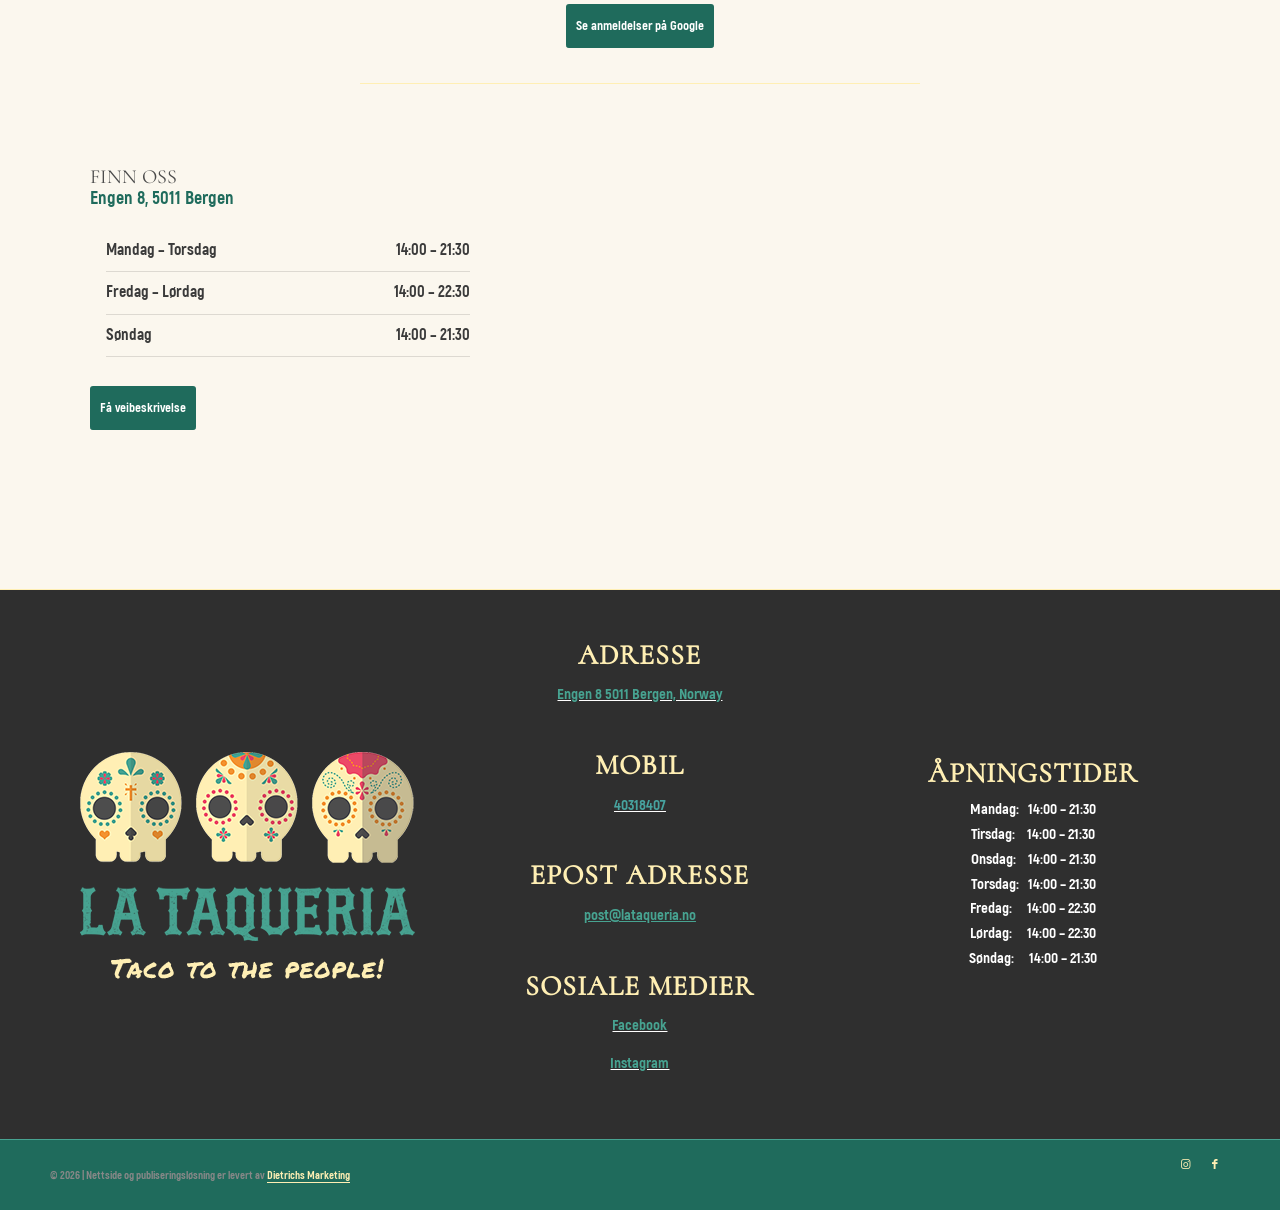
==== commit 00fbc423: "Taco-buffet: riktig pris 439,- på forsiden (NO og EN) Co-Authored-By: Claude Opus 5.5 <noreply@anthr" ====
--- a/index.html
+++ b/index.html
@@ -791,7 +791,7 @@
 <p><span style="color: #ffffff;">Vi tilbyr også takeaway, enten om du velger å ringe oss for pick-up eller bestille på Wolt eller Foodora for hjemlevering.</span></p>
 </div></section></div><div class='flex_column av-sj84h-37af43838dfe3ed4a891e185e15663c1 av_one_half  avia-builder-el-78  el_after_av_one_half  el_before_av_one_half  first flex_column_div column-top-margin'     ><div  class='av-special-heading av-m5v0x1ct-2a8cae32d2773a80da3ef489d34d1597 av-special-heading-h3 blockquote modern-quote  avia-builder-el-79  el_before_av_hr  avia-builder-el-first  av-inherit-size'><h3 class='av-special-heading-tag'  itemprop="headline"  >Taco-buffé hos La Taqueria – Spis så mye du vil!</h3><div class="special-heading-border"><div class="special-heading-inner-border"></div></div></div>
 <div  class='hr av-jz0g1-cec4564061aa5d223dff605f6ae32aa7 hr-custom  avia-builder-el-80  el_after_av_heading  el_before_av_textblock  hr-left hr-icon-no'><span class='hr-inner inner-border-av-border-thin'><span class="hr-inner-style"></span></span></div>
-<section  class='av_textblock_section av-m5v0xkor-1ace9abfe8241be91ddf06a69bb5366c'  itemscope="itemscope" itemtype="https://schema.org/CreativeWork" ><div class='avia_textblock av_inherit_color'  itemprop="text" ><p>Opplev vår fantastiske taco-buffé hos La Taqueria, nå tilgjengelig fra mandag til torsdag for kun 349,- per person. Nyt et bredt utvalg av deilige taco-varianter og spis så mye du vil i hele 2 timer! Dette er den perfekte muligheten til å samle venner eller familie for en smakfull opplevelse. Kom og nyt en autentisk taco-fest hos oss!</p>
+<section  class='av_textblock_section av-m5v0xkor-1ace9abfe8241be91ddf06a69bb5366c'  itemscope="itemscope" itemtype="https://schema.org/CreativeWork" ><div class='avia_textblock av_inherit_color'  itemprop="text" ><p>Opplev vår fantastiske taco-buffé hos La Taqueria, nå tilgjengelig fra mandag til torsdag for kun 439,- per person. Nyt et bredt utvalg av deilige taco-varianter og spis så mye du vil i hele 2 timer! Dette er den perfekte muligheten til å samle venner eller familie for en smakfull opplevelse. Kom og nyt en autentisk taco-fest hos oss!</p>
 </div></section></div><div class='flex_column av-h2adt-d1daea0e1825204df11ac952b7612355 av_one_half  avia-builder-el-82  el_after_av_one_half  avia-builder-el-last  flex_column_div column-top-margin'     ><div  class='avia-image-container av-azrvd-4074c67e92b9d98cbc3435020f4420bd av-styling- avia-align-center  avia-builder-el-83  avia-builder-el-no-sibling '   itemprop="image" itemscope="itemscope" itemtype="https://schema.org/ImageObject" ><div class="avia-image-container-inner"><div class="avia-image-overlay-wrap"><img decoding="async" class='wp-image-1002 avia-img-lazy-loading-not-1002 avia_image ' src="images/D4_0263-Enhanced-NR-845x684.jpg" alt='' title='_D4_0263-Enhanced-NR'  height="684" width="845"  itemprop="thumbnailUrl" srcset="images/D4_0263-Enhanced-NR-845x684.jpg 845w" sizes="(max-width: 845px) 100vw, 845px" /></div></div></div></div>
 
 </div></div></div><!-- close content main div --></div></div>
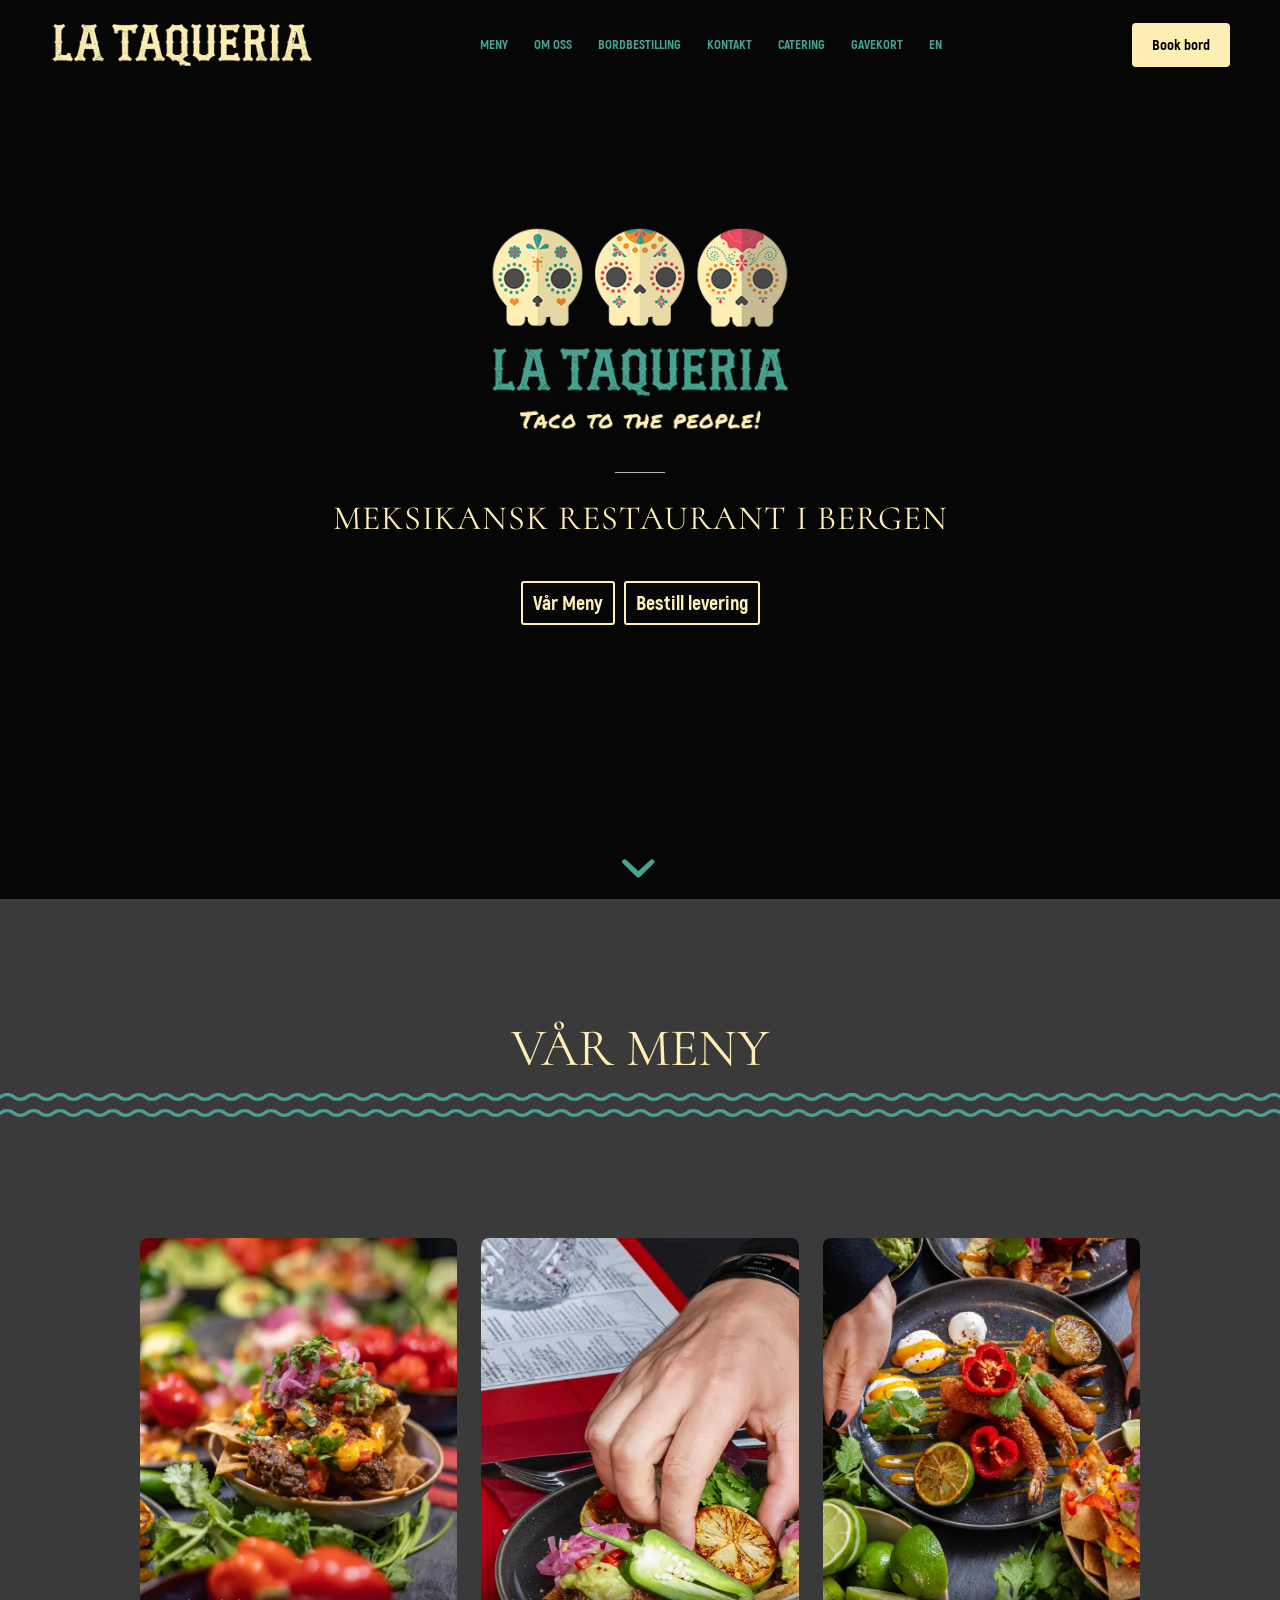
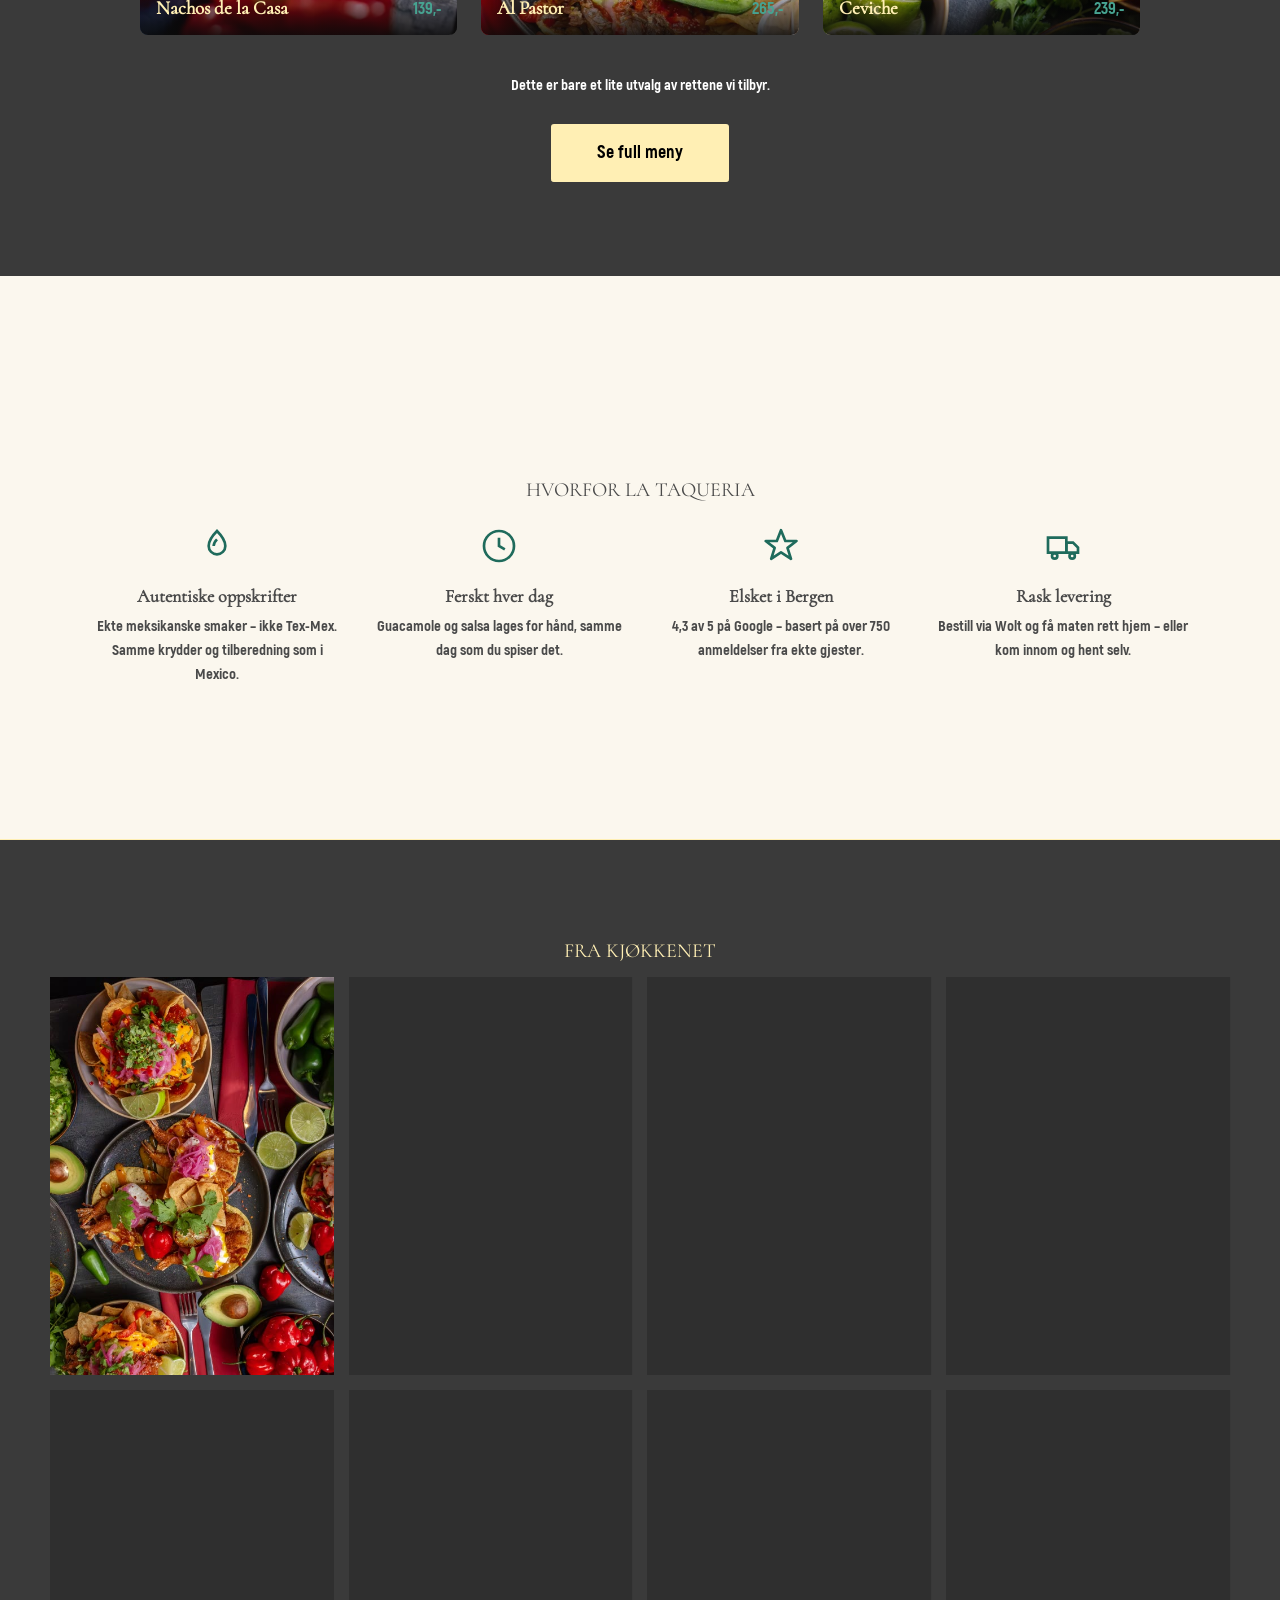
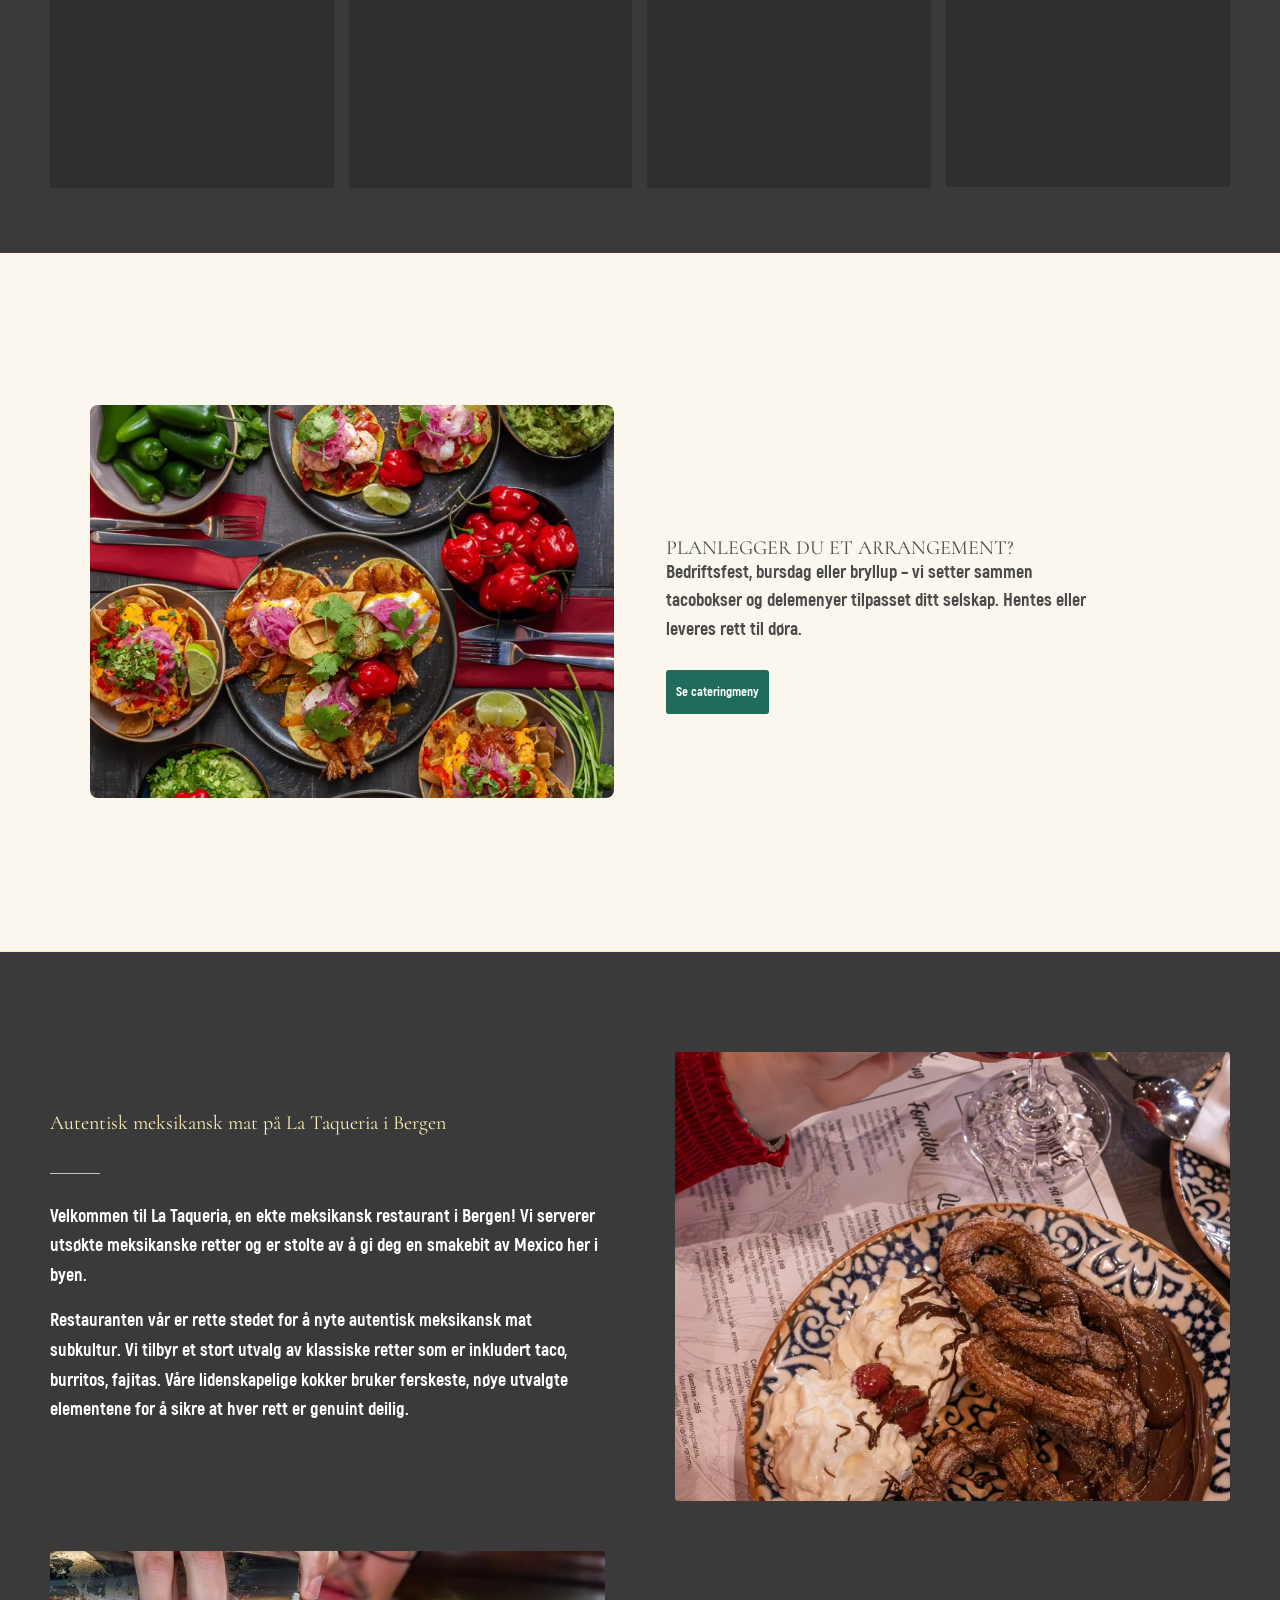
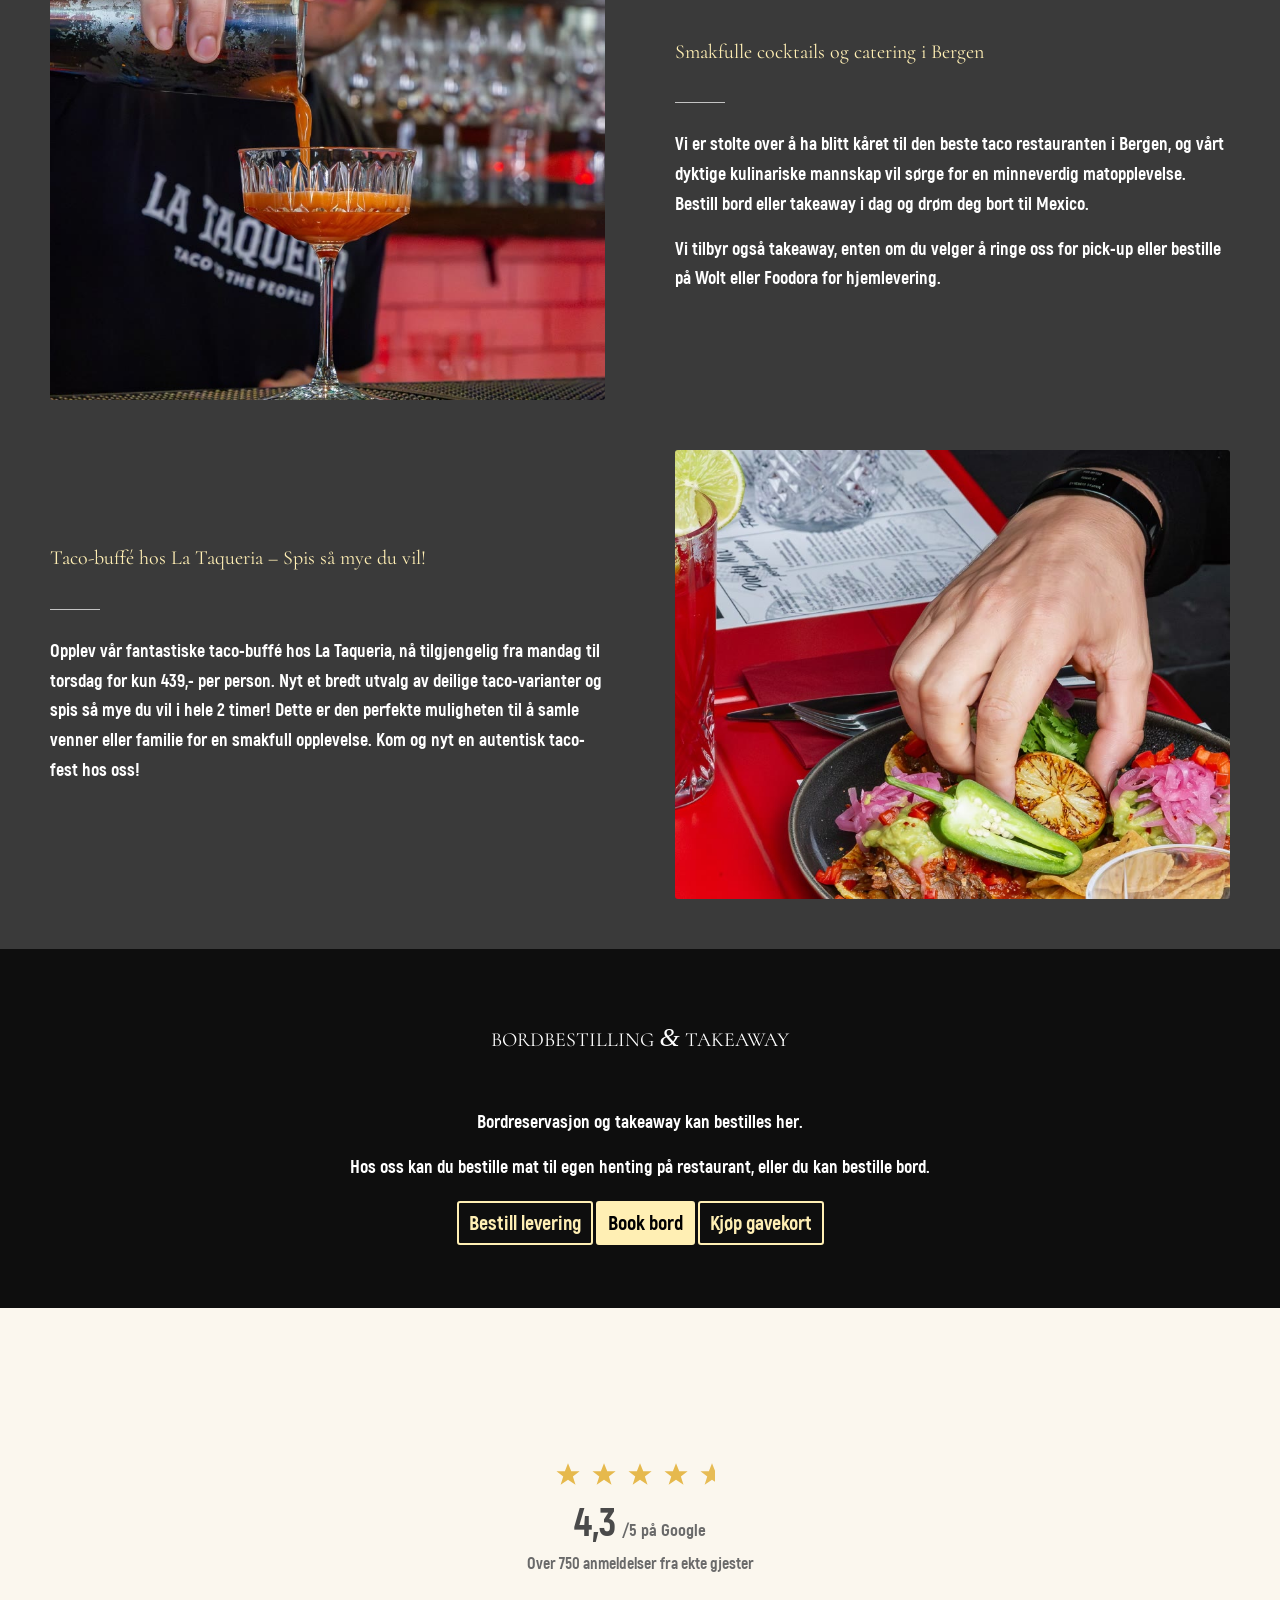
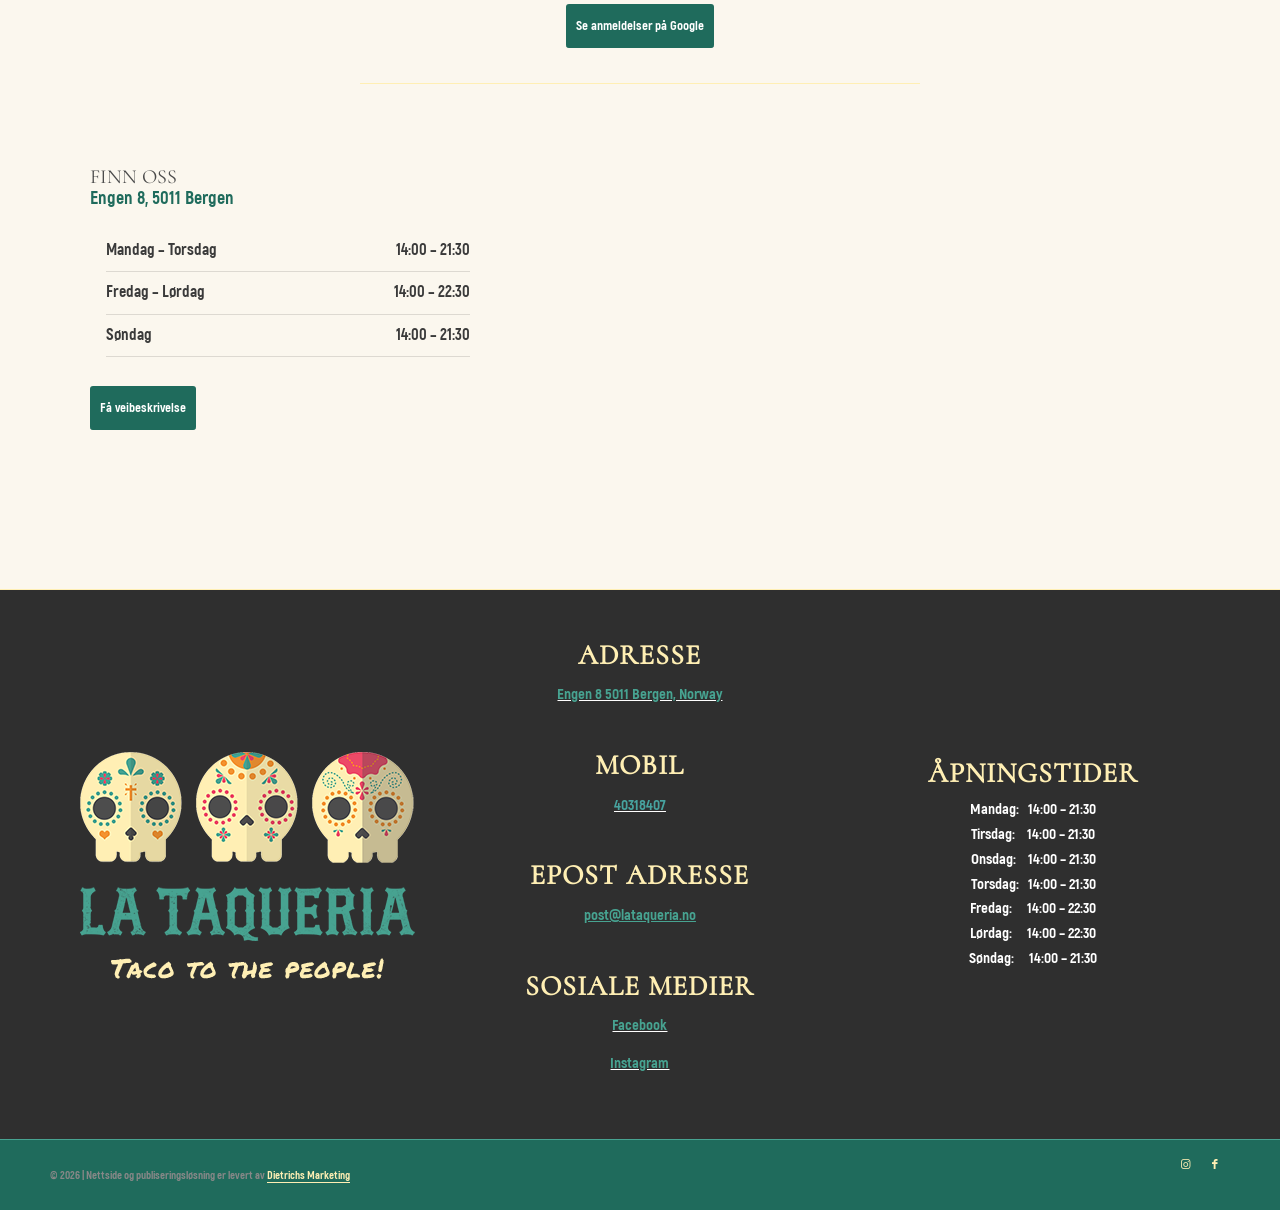
==== commit 4aec260c: "Legg til gavekort-lenke (givn.no): mobilmeny, footer og forside Co-Authored-By: Claude Opus 5.5 <nor" ====
--- a/index.html
+++ b/index.html
@@ -704,6 +704,7 @@
 <li role="menuitem" id="menu-item-606" class="menu-item menu-item-type-custom menu-item-object-custom menu-item-mega-parent  menu-item-top-level menu-item-top-level-4"><a href="#takeaway" itemprop="url" tabindex="0"><span class="avia-bullet"></span><span class="avia-menu-text">BORDBESTILLING</span><span class="avia-menu-fx"><span class="avia-arrow-wrap"><span class="avia-arrow"></span></span></span></a></li>
 <li role="menuitem" id="menu-item-601" class="menu-item menu-item-type-custom menu-item-object-custom menu-item-top-level menu-item-top-level-5"><a href="#contact" itemprop="url" tabindex="0"><span class="avia-bullet"></span><span class="avia-menu-text">KONTAKT</span><span class="avia-menu-fx"><span class="avia-arrow-wrap"><span class="avia-arrow"></span></span></span></a></li>
 <li role="menuitem" id="menu-item-900" class="menu-item menu-item-type-custom menu-item-object-custom menu-item-top-level menu-item-top-level-6"><a href="catering/" itemprop="url" tabindex="0"><span class="avia-bullet"></span><span class="avia-menu-text">CATERING</span><span class="avia-menu-fx"><span class="avia-arrow-wrap"><span class="avia-arrow"></span></span></span></a></li>
+<li role="menuitem" id="menu-item-giftcard" class="menu-item menu-item-type-custom menu-item-object-custom menu-item-top-level menu-item-top-level-7"><a href="https://givn.no/shop/la-taqueria" itemprop="url" tabindex="0" target="_blank" rel="noopener"><span class="avia-bullet"></span><span class="avia-menu-text">GAVEKORT</span><span class="avia-menu-fx"><span class="avia-arrow-wrap"><span class="avia-arrow"></span></span></span></a></li>
 <li role="menuitem" id="menu-item-lang" class="menu-item menu-item-type-custom menu-item-object-custom menu-item-top-level menu-item-top-level-7"><a href="en/" itemprop="url" tabindex="0" lang="en" hreflang="en"><span class="avia-bullet"></span><span class="avia-menu-text">EN</span><span class="avia-menu-fx"><span class="avia-arrow-wrap"><span class="avia-arrow"></span></span></span></a></li>
 <li class="av-burger-menu-main menu-item-avia-special ">
 	        			<a href="#" aria-label="Menu" aria-hidden="false">
@@ -811,6 +812,7 @@
 <div  class='avia-buttonrow-wrap av-l4vi9p5a-7d0023c0272d999210aacf14e24d4ec4 avia-buttonrow-center  avia-builder-el-88  el_after_av_textblock  avia-builder-el-last  hero_button'>
 <a href="https://wolt.com/en/nor/bergen/restaurant/la-taqueria-bergen" class="avia-button av-eity1-36d0b2208a783db57a1cc09c5db7558e avia-icon_select-no avia-size-small avia-color-theme-color" target="_blank" rel="noopener noreferrer"><span class='avia_iconbox_title' >Bestill levering</span></a>
 <a href="https://booking.gastroplanner.no/lataqueria/t" class="avia-button av-89o8h-b49ec30c484541a31e80bd70fa60da3b avia-icon_select-no avia-size-small avia-color-theme-color cta-primary" target="_blank" rel="noopener noreferrer"><span class='avia_iconbox_title' >Book bord</span></a>
+<a href="https://givn.no/shop/la-taqueria" class="avia-button avia-icon_select-no avia-size-small avia-color-theme-color" target="_blank" rel="noopener noreferrer"><span class='avia_iconbox_title' >Kjøp gavekort</span></a>
 </div>
 
 </div></div></div><!-- close content main div --></div></div></div><div id='hoursmap' class='avia-section main_color avia-section-default avia-no-border-styling container_wrap fullsize'><div class='container av-section-cont-open'><div class='template-page content av-content-full alpha units'><div class='post-entry post-entry-type-page'><div class='entry-content-wrapper clearfix'>
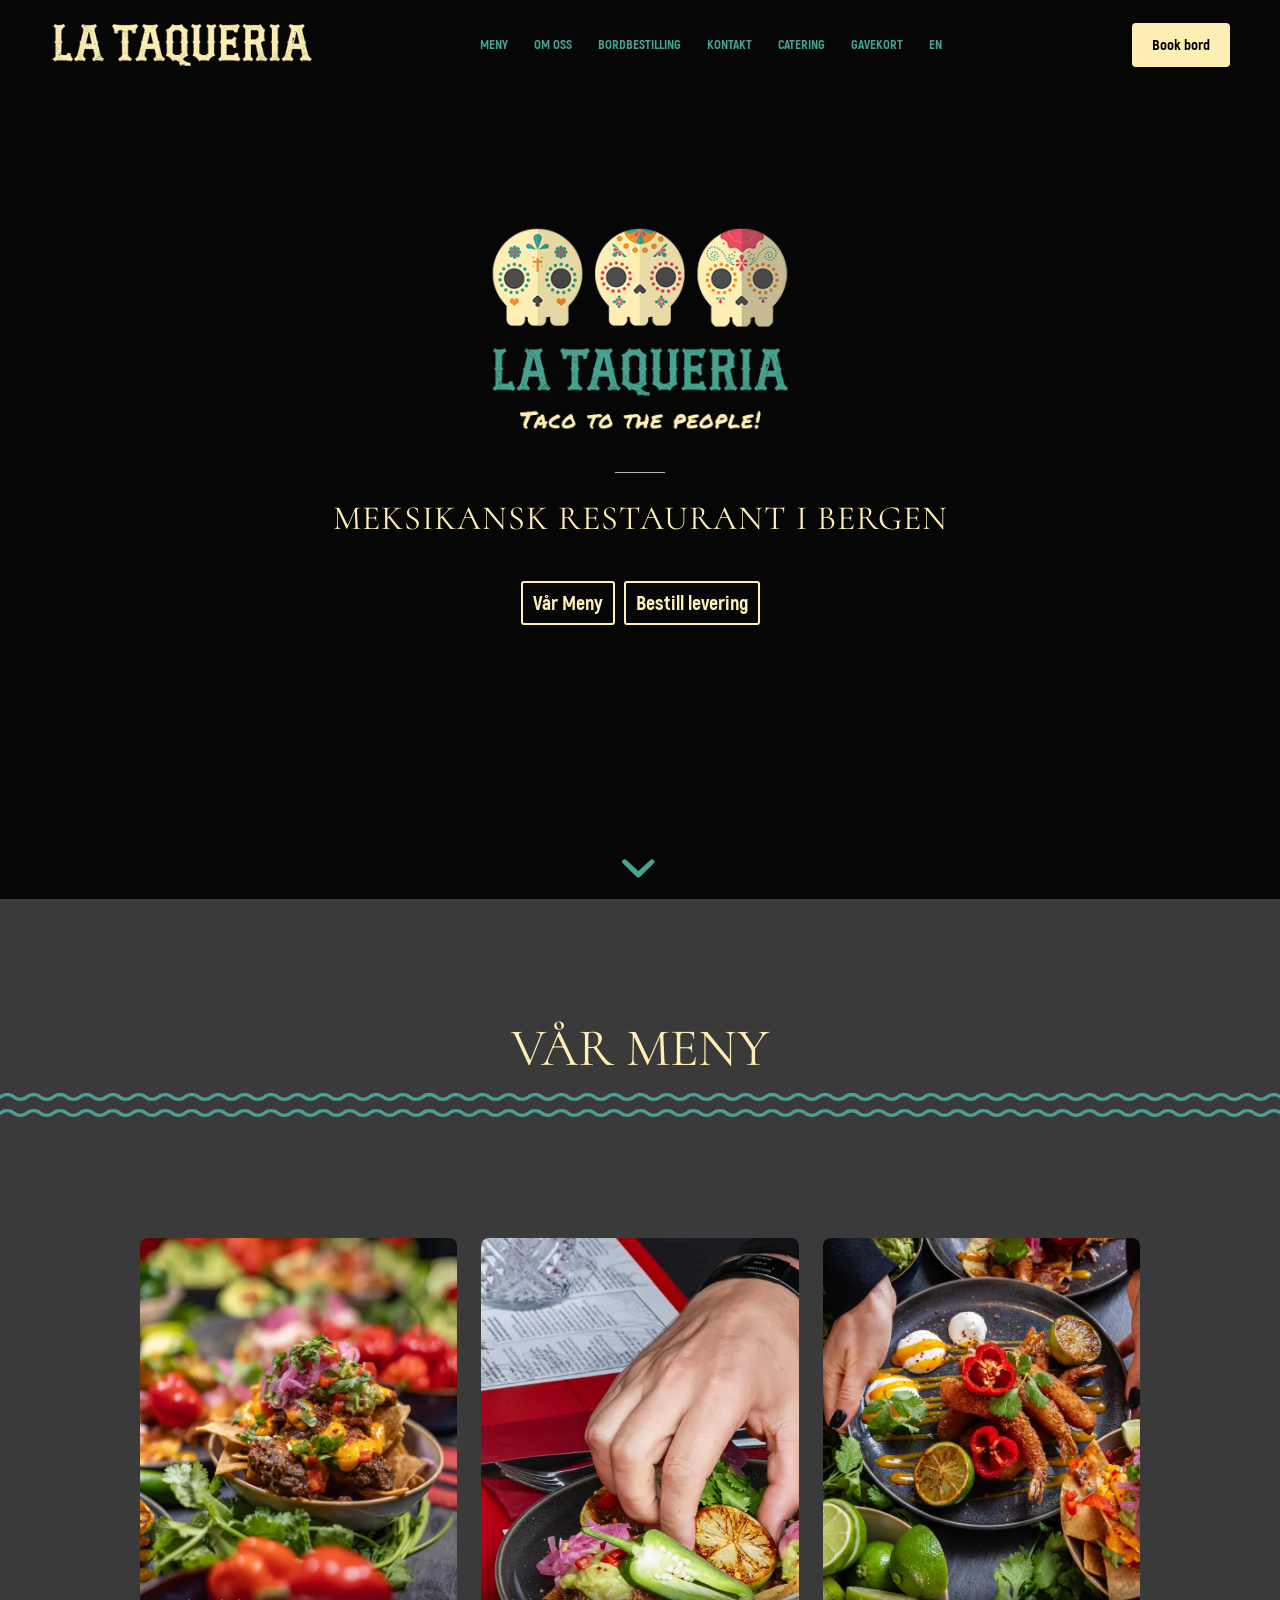
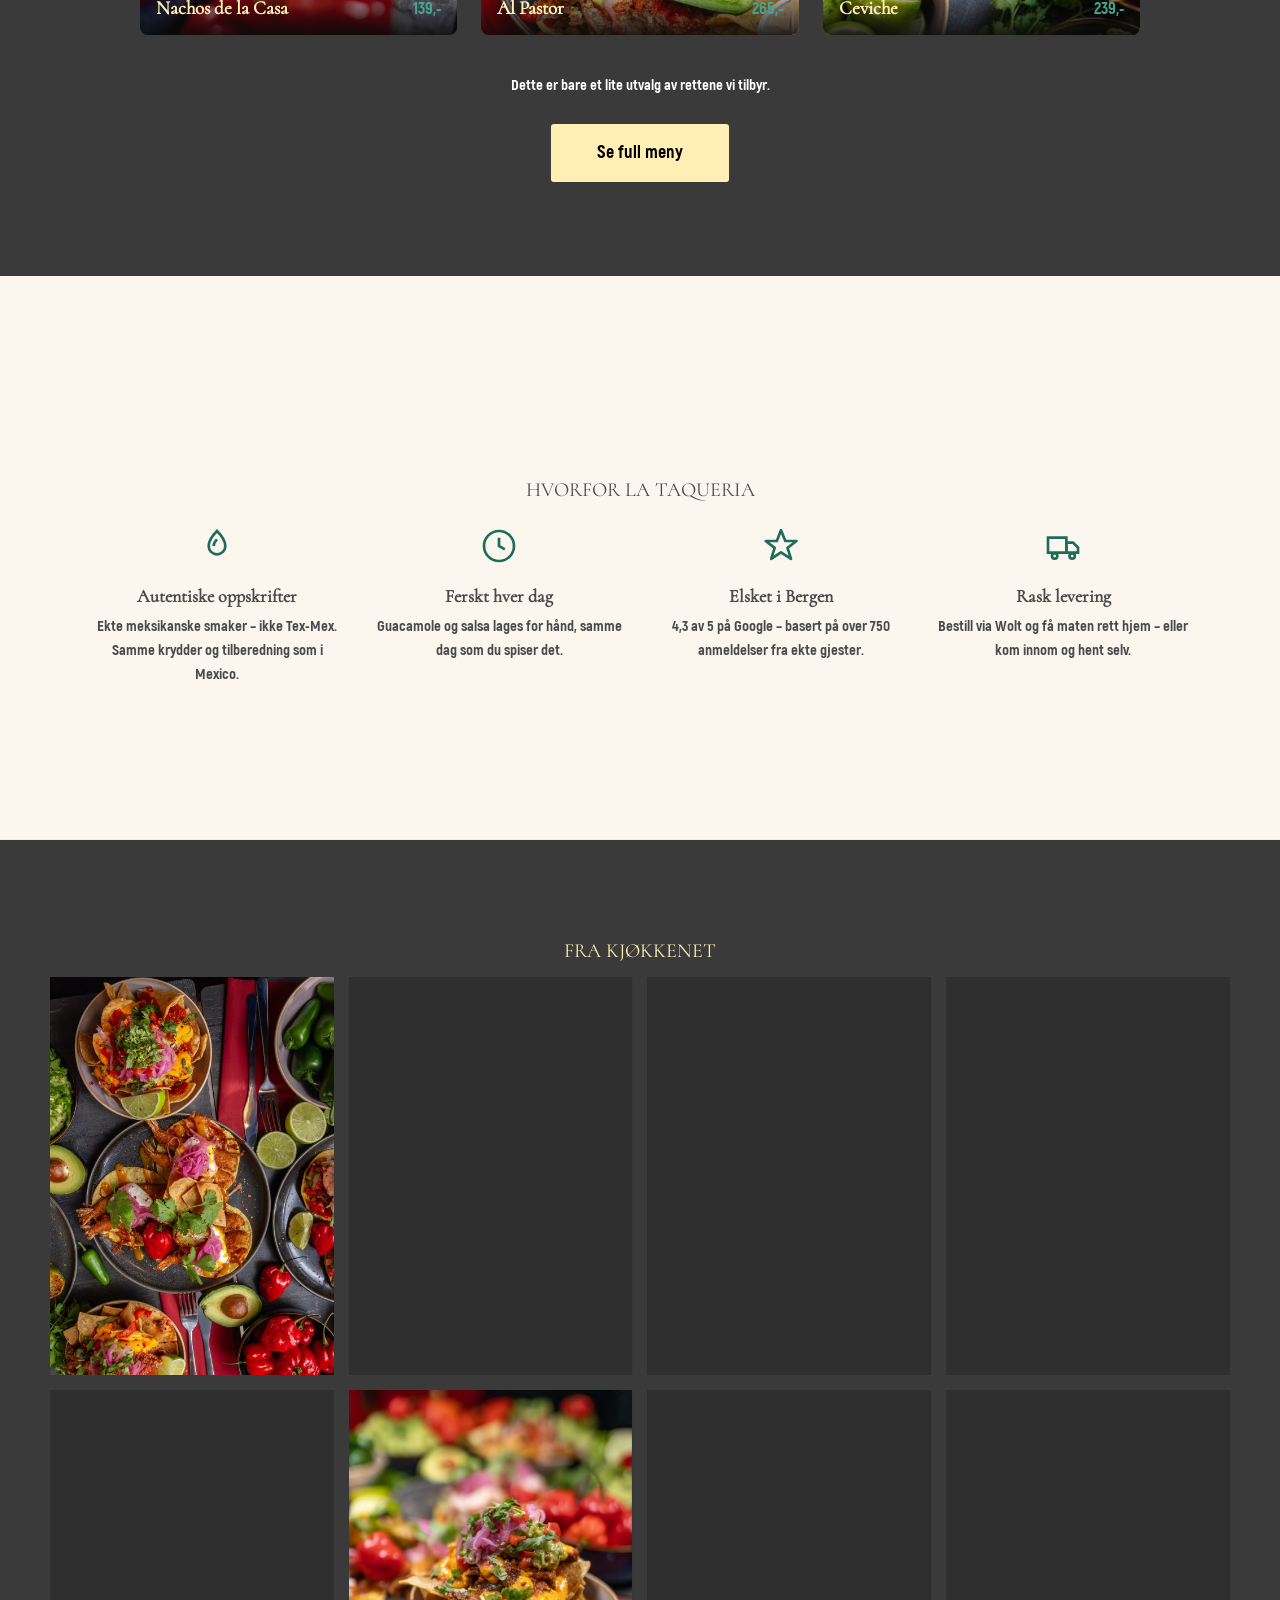
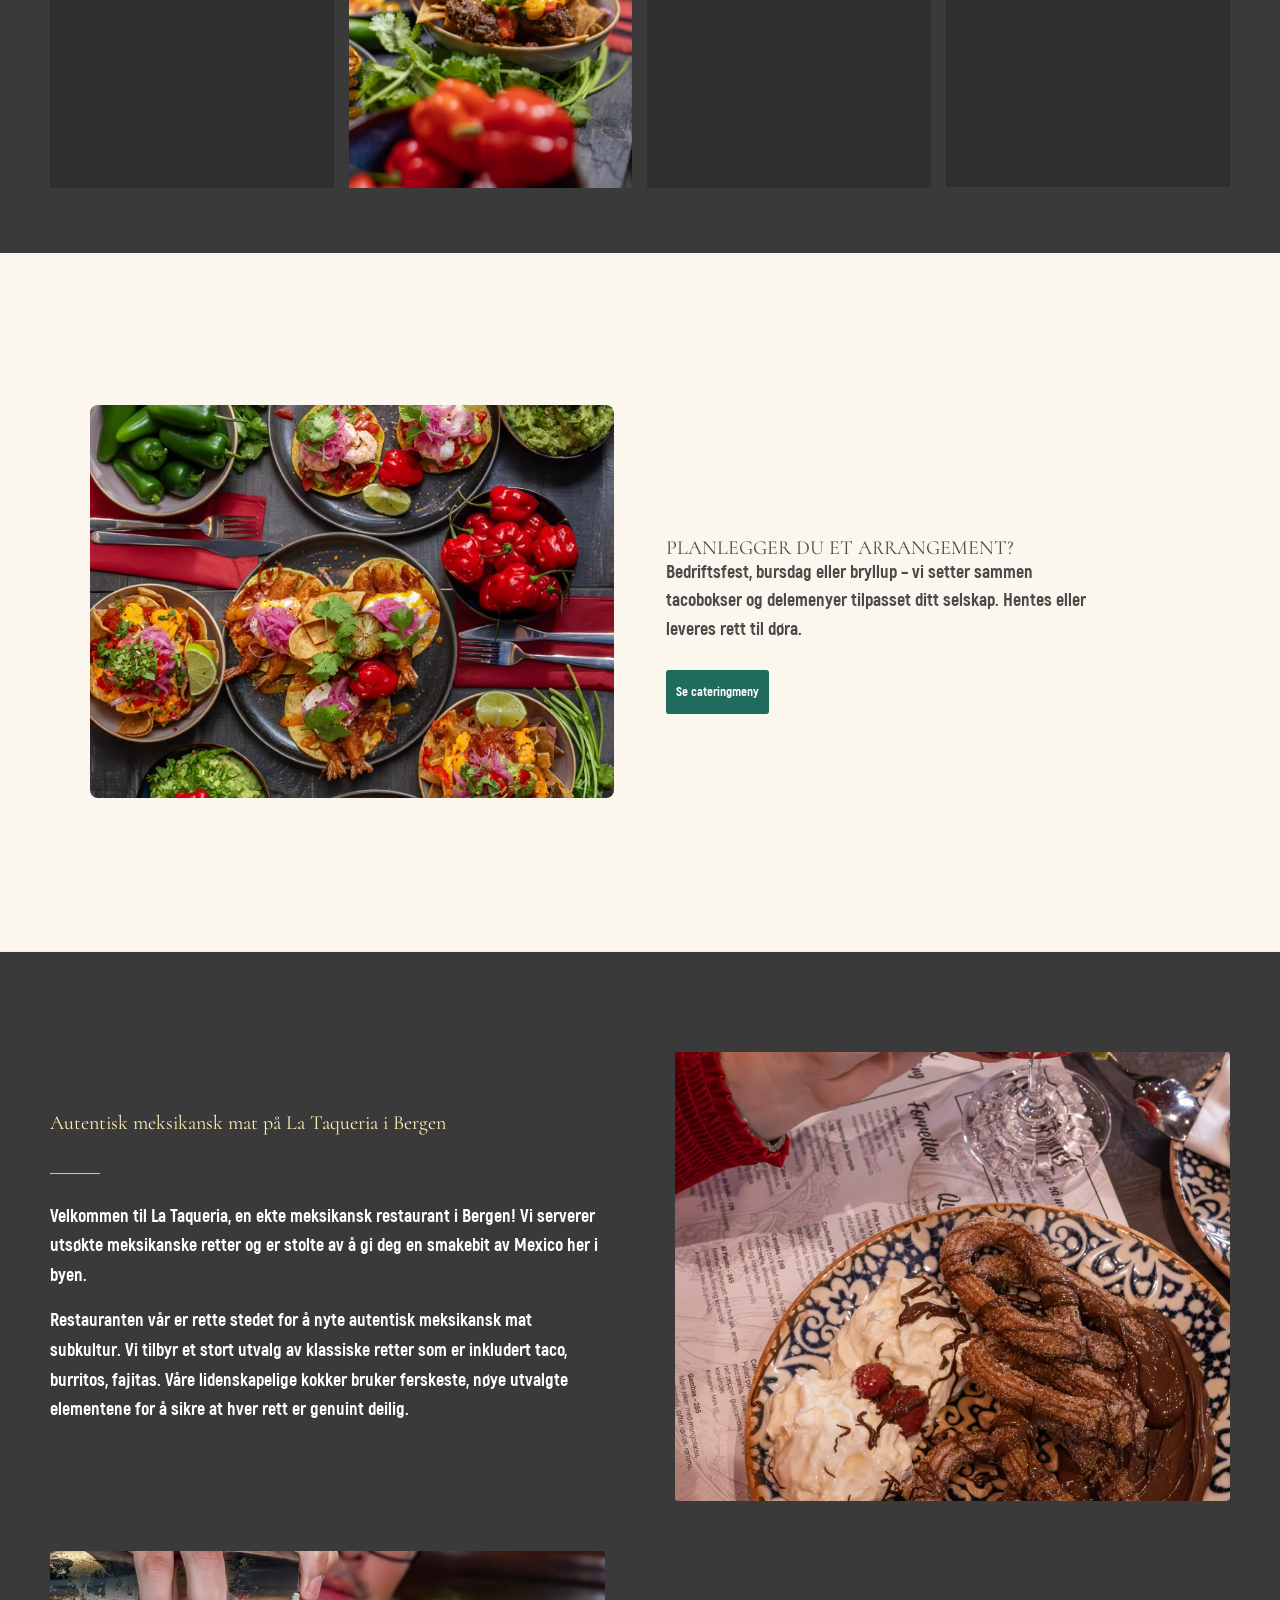
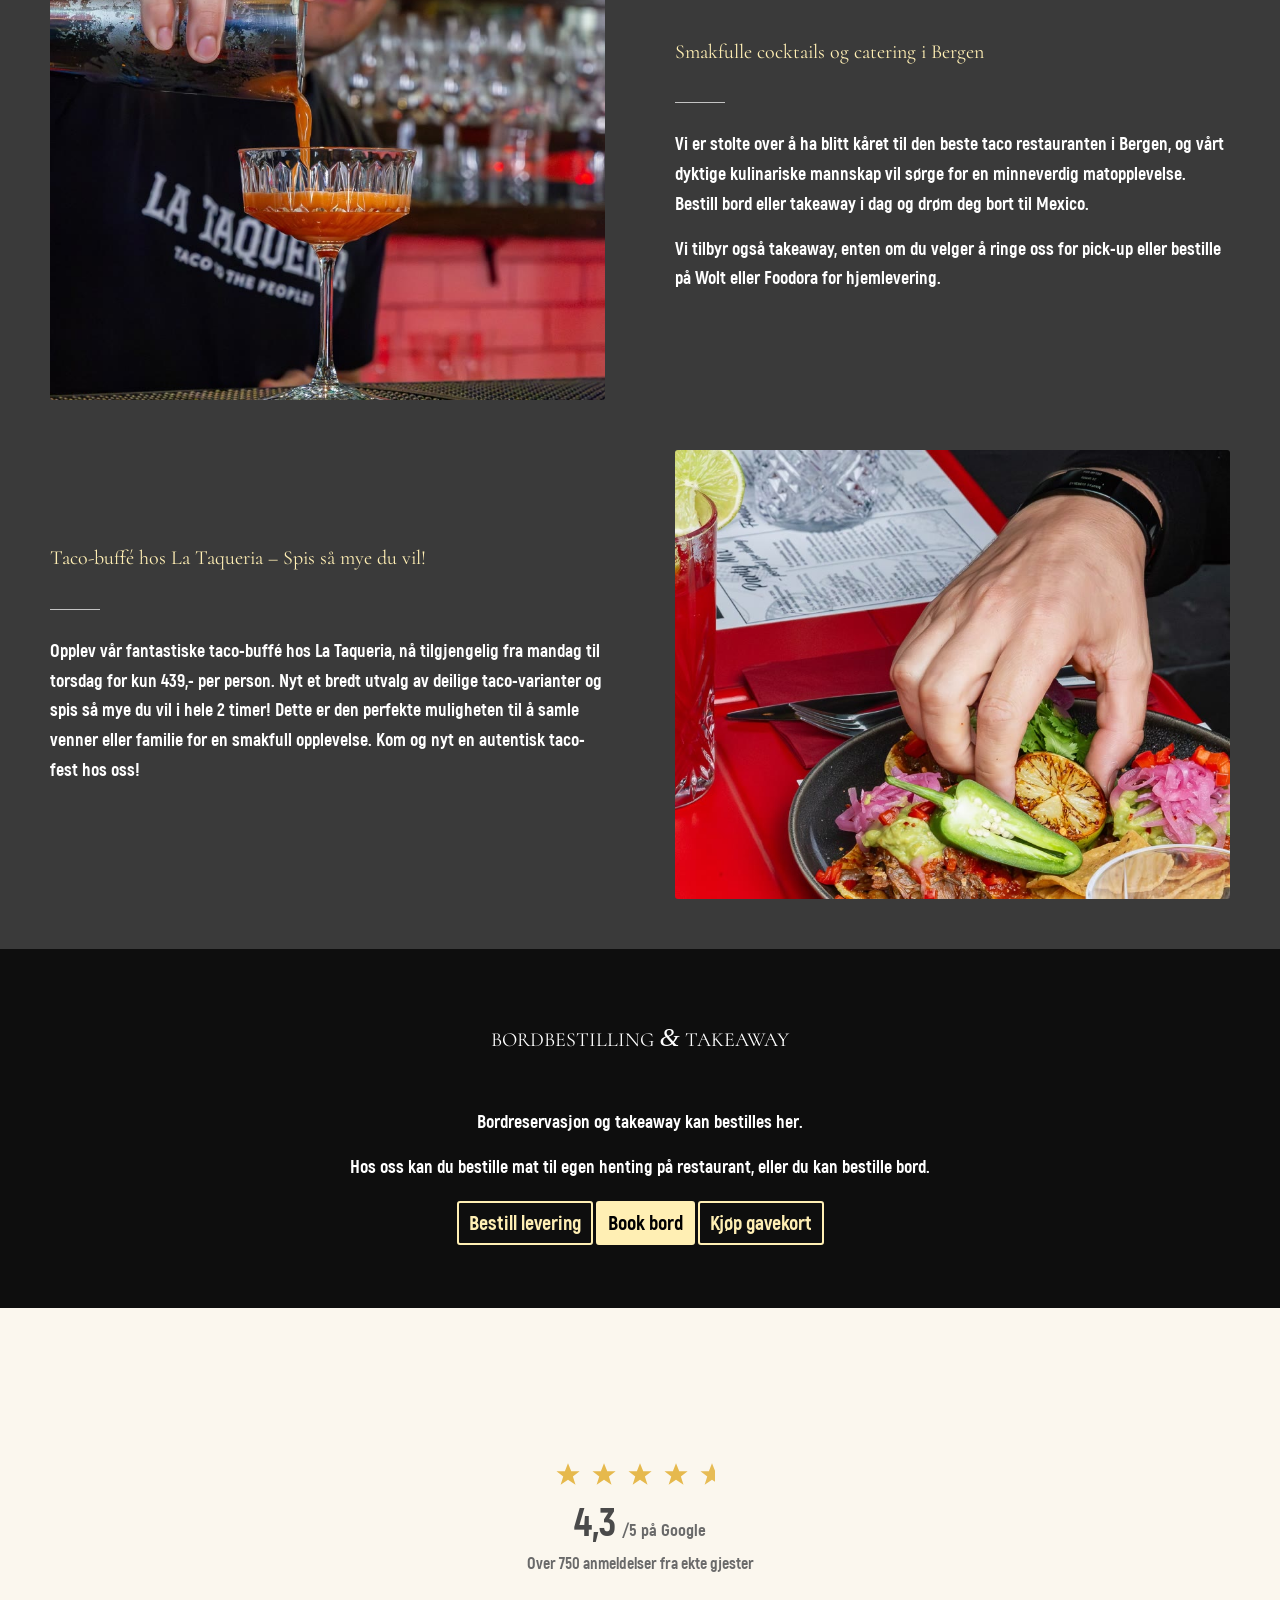
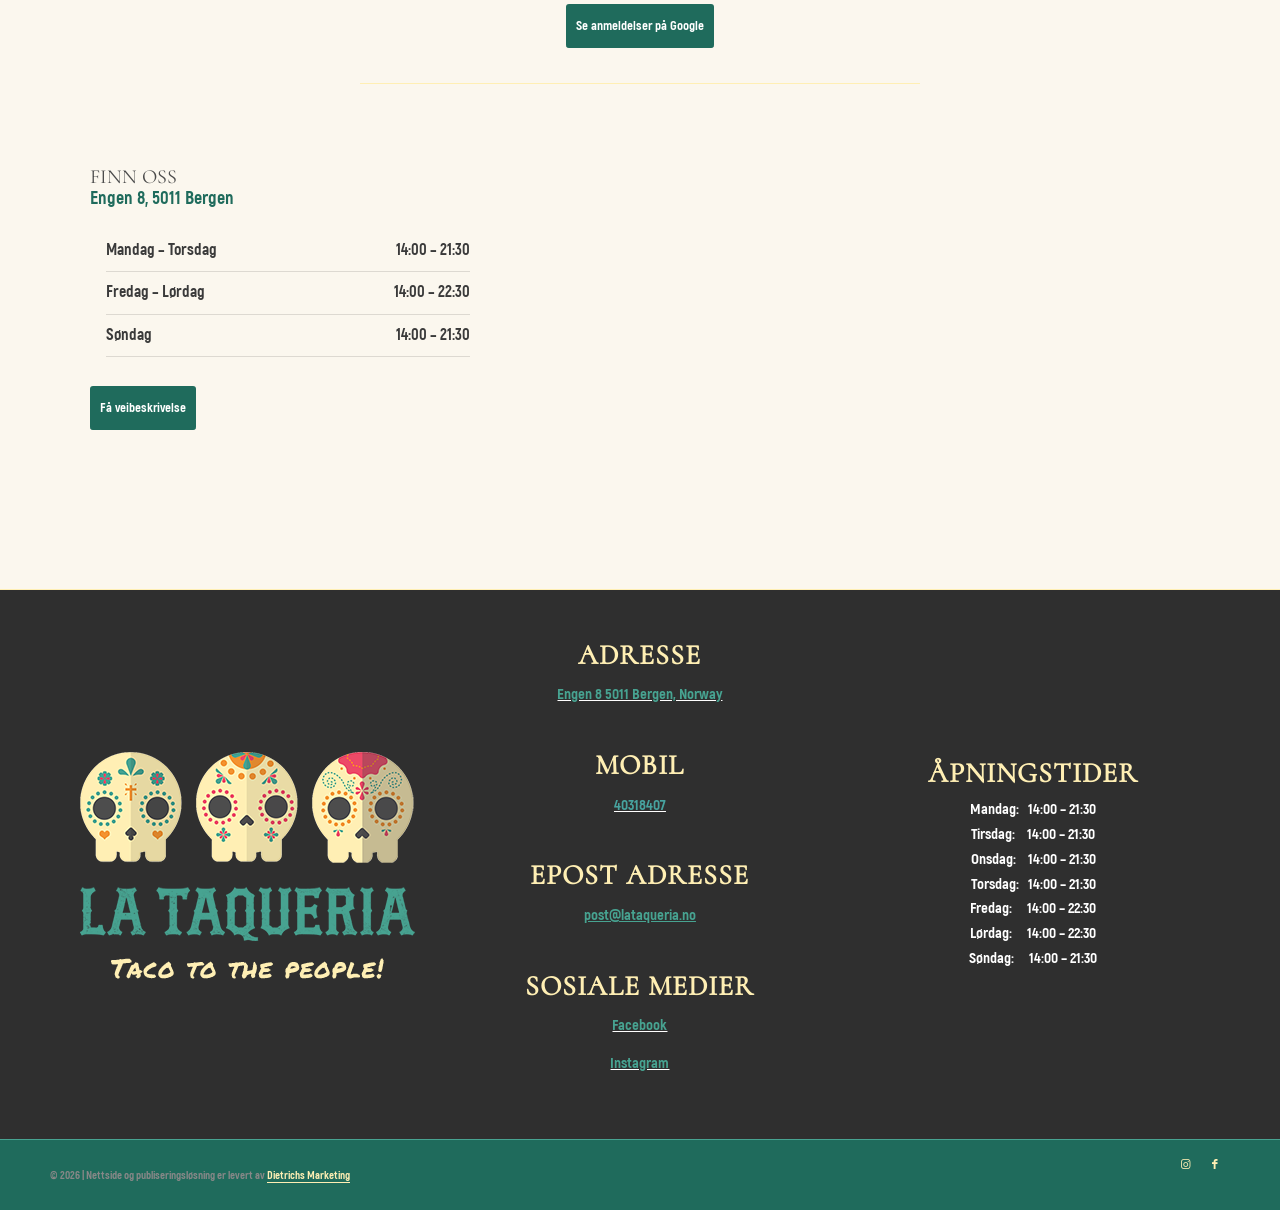
==== commit be7deef1: "SEO/GEO: tillat AI-crawlere i robots.txt, geo i schema, rett overskrifter og meta-lengder Co-Authore" ====
--- a/index.html
+++ b/index.html
@@ -12,7 +12,7 @@
 <meta name="viewport" content="width=device-width, initial-scale=1">
 
 <!-- Scripts/CSS and wp_head hook -->
-<title>La Taqueria &#8211; Taco to the people</title>
+<title>La Taqueria &#8211; Meksikansk restaurant i Bergen</title>
 <meta name="description" content="Autentisk meksikansk restaurant i Bergen. La Taqueria serverer ferske tacos, burritos og fajitas, samt catering og takeaway via Wolt og Foodora." />
 <meta name='robots' content='max-image-preview:large' />
 <style id="wp-img-auto-sizes-contain-inline-css">
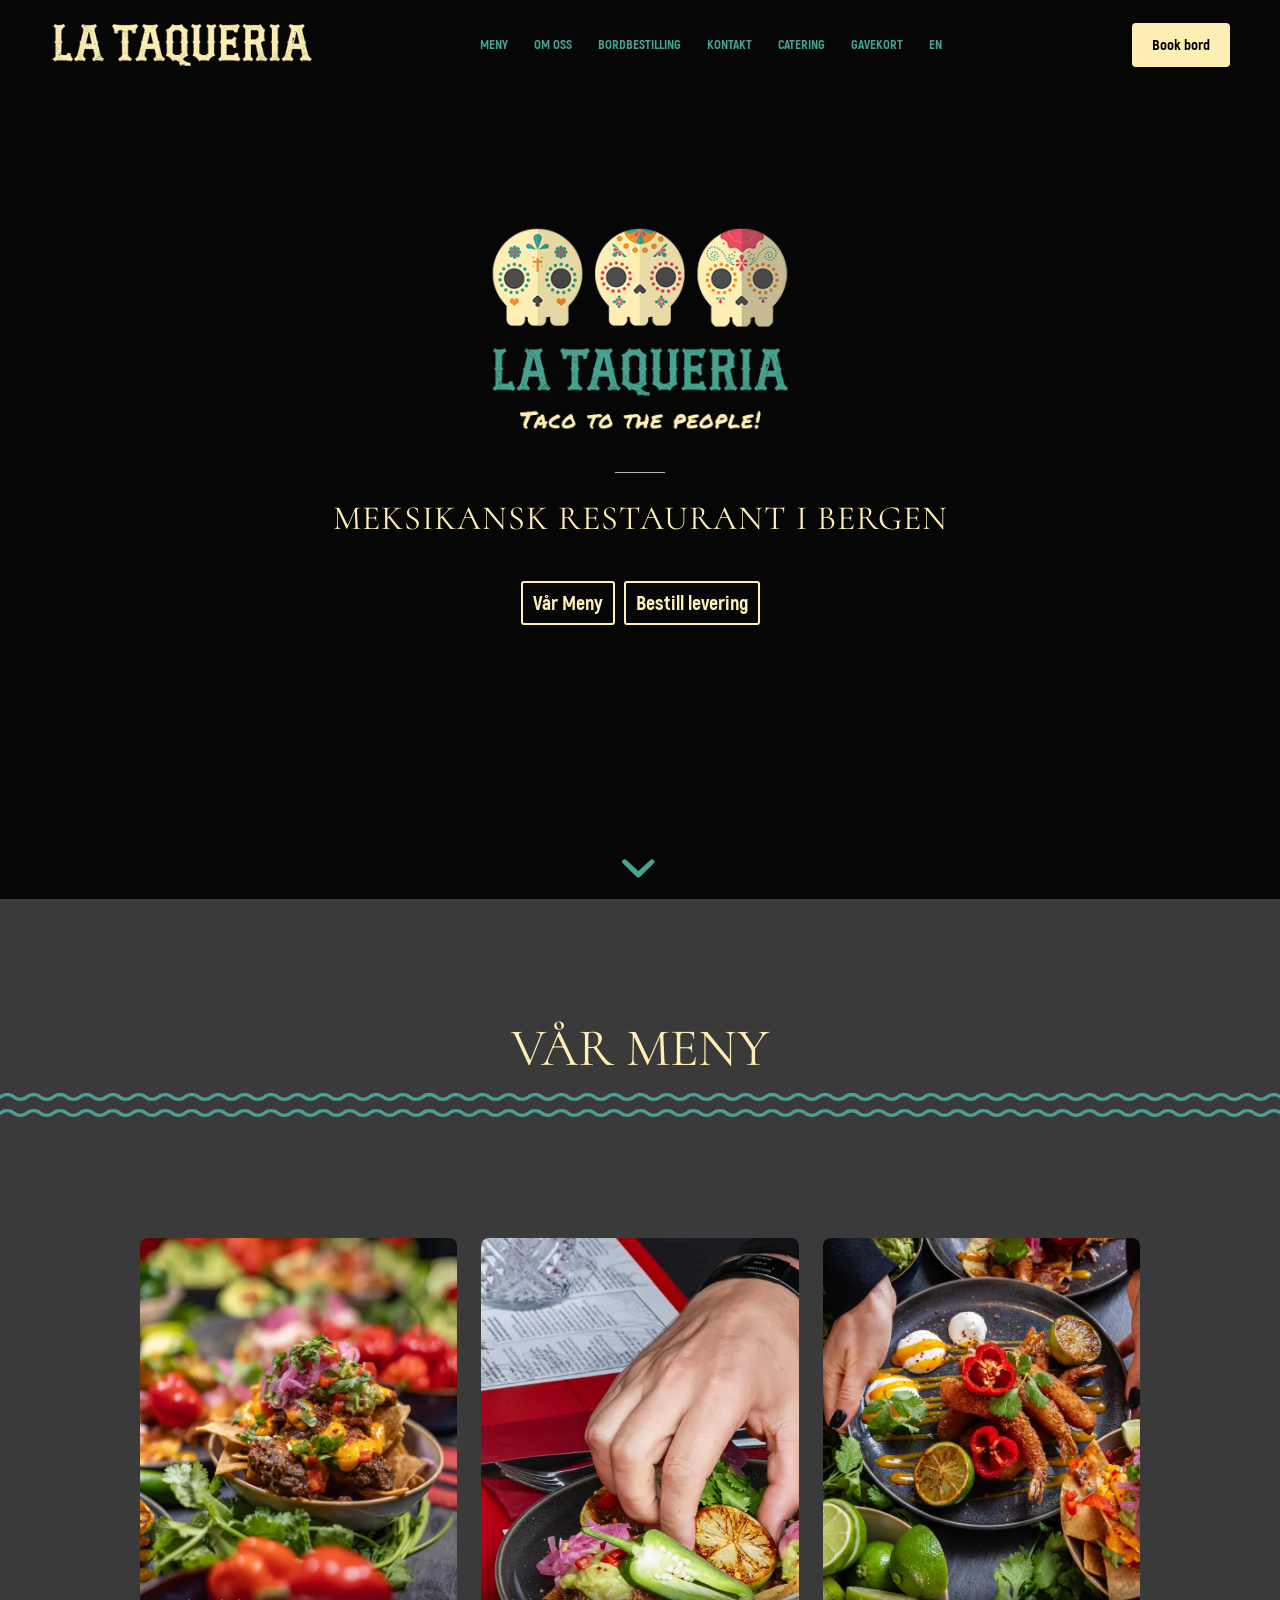
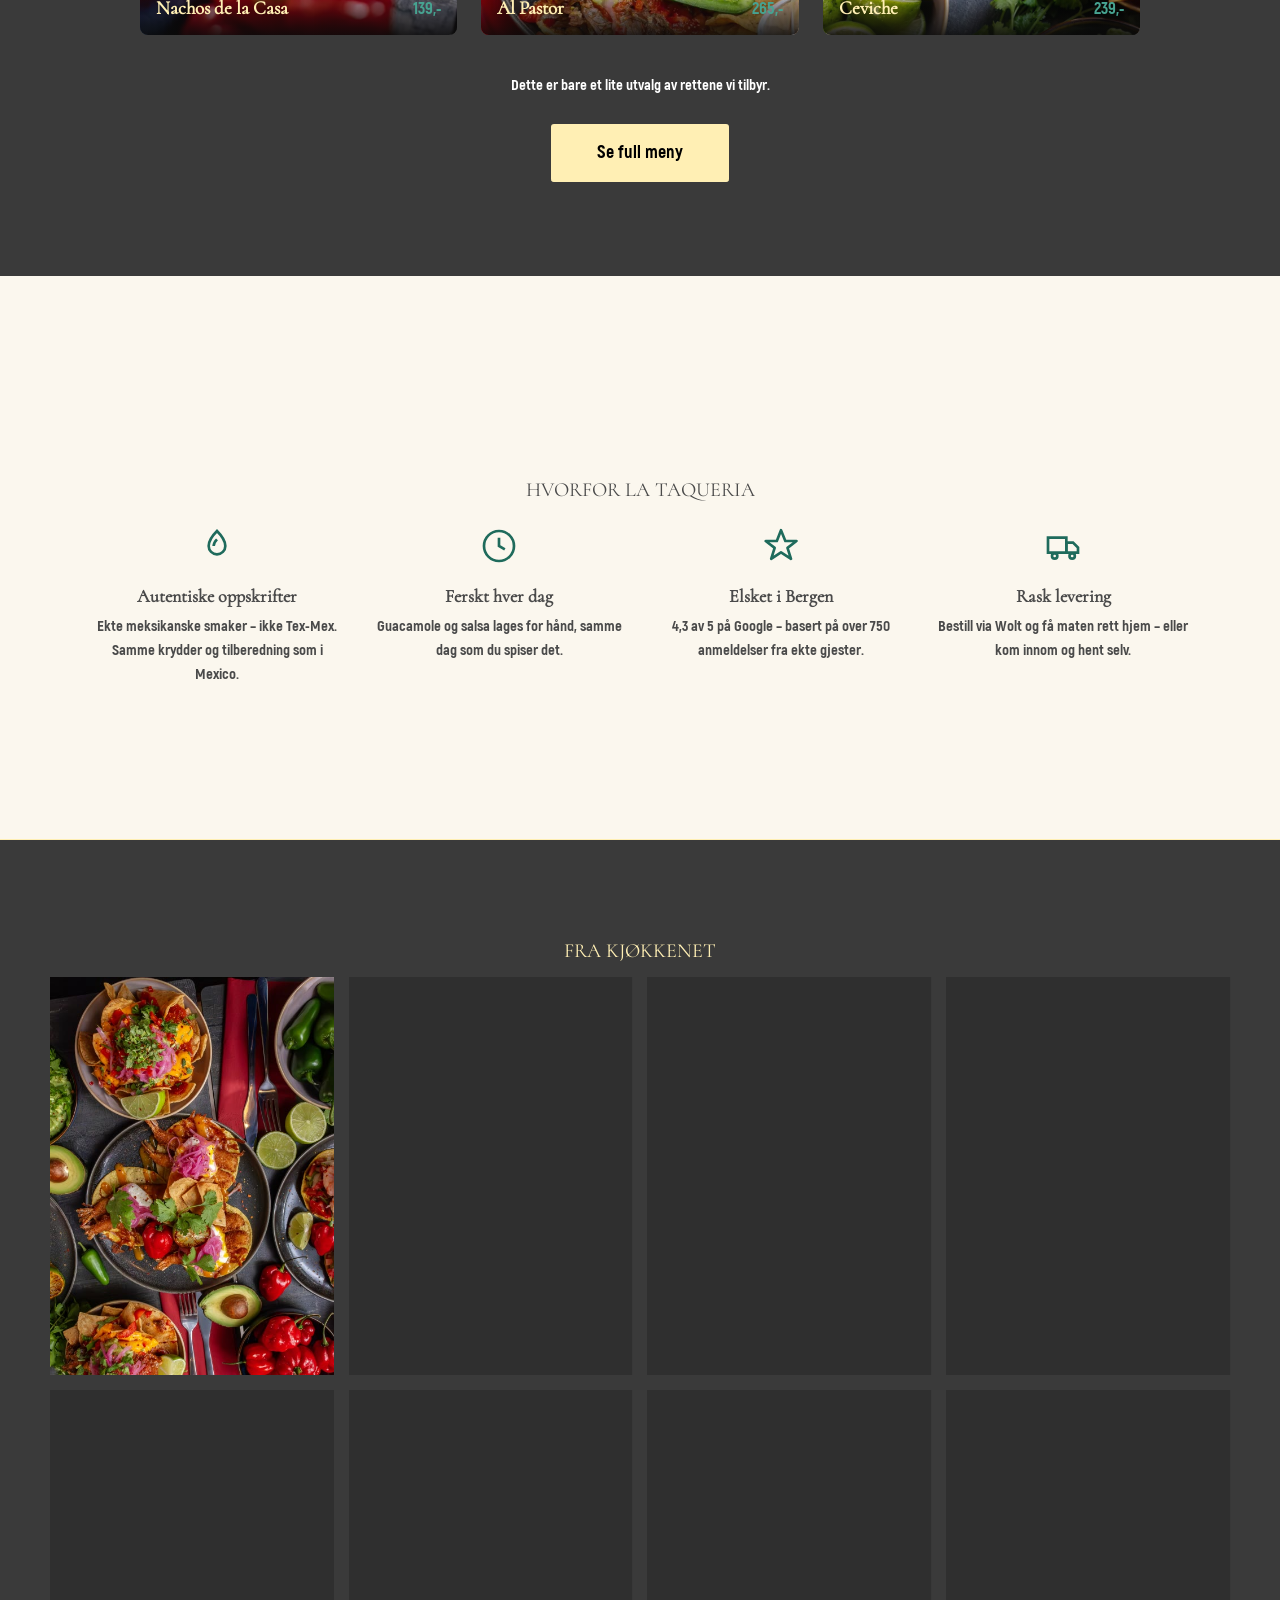
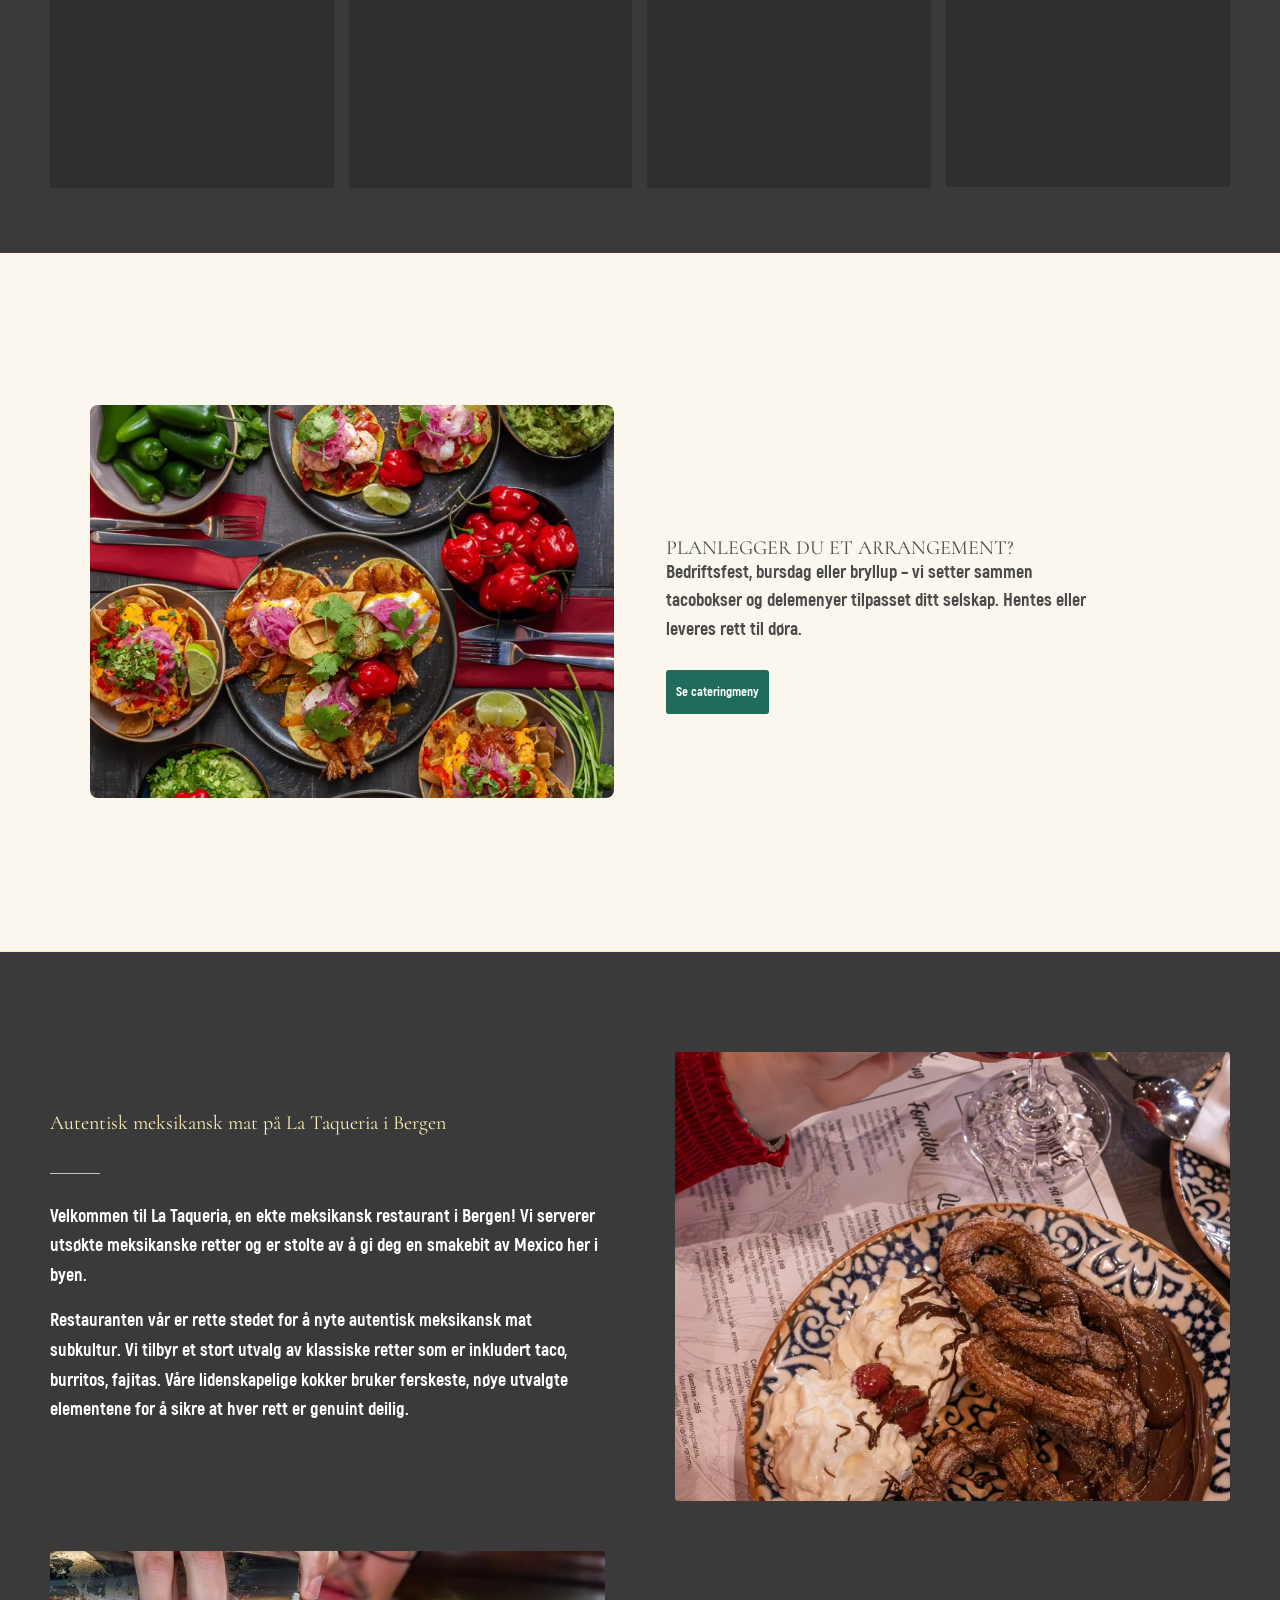
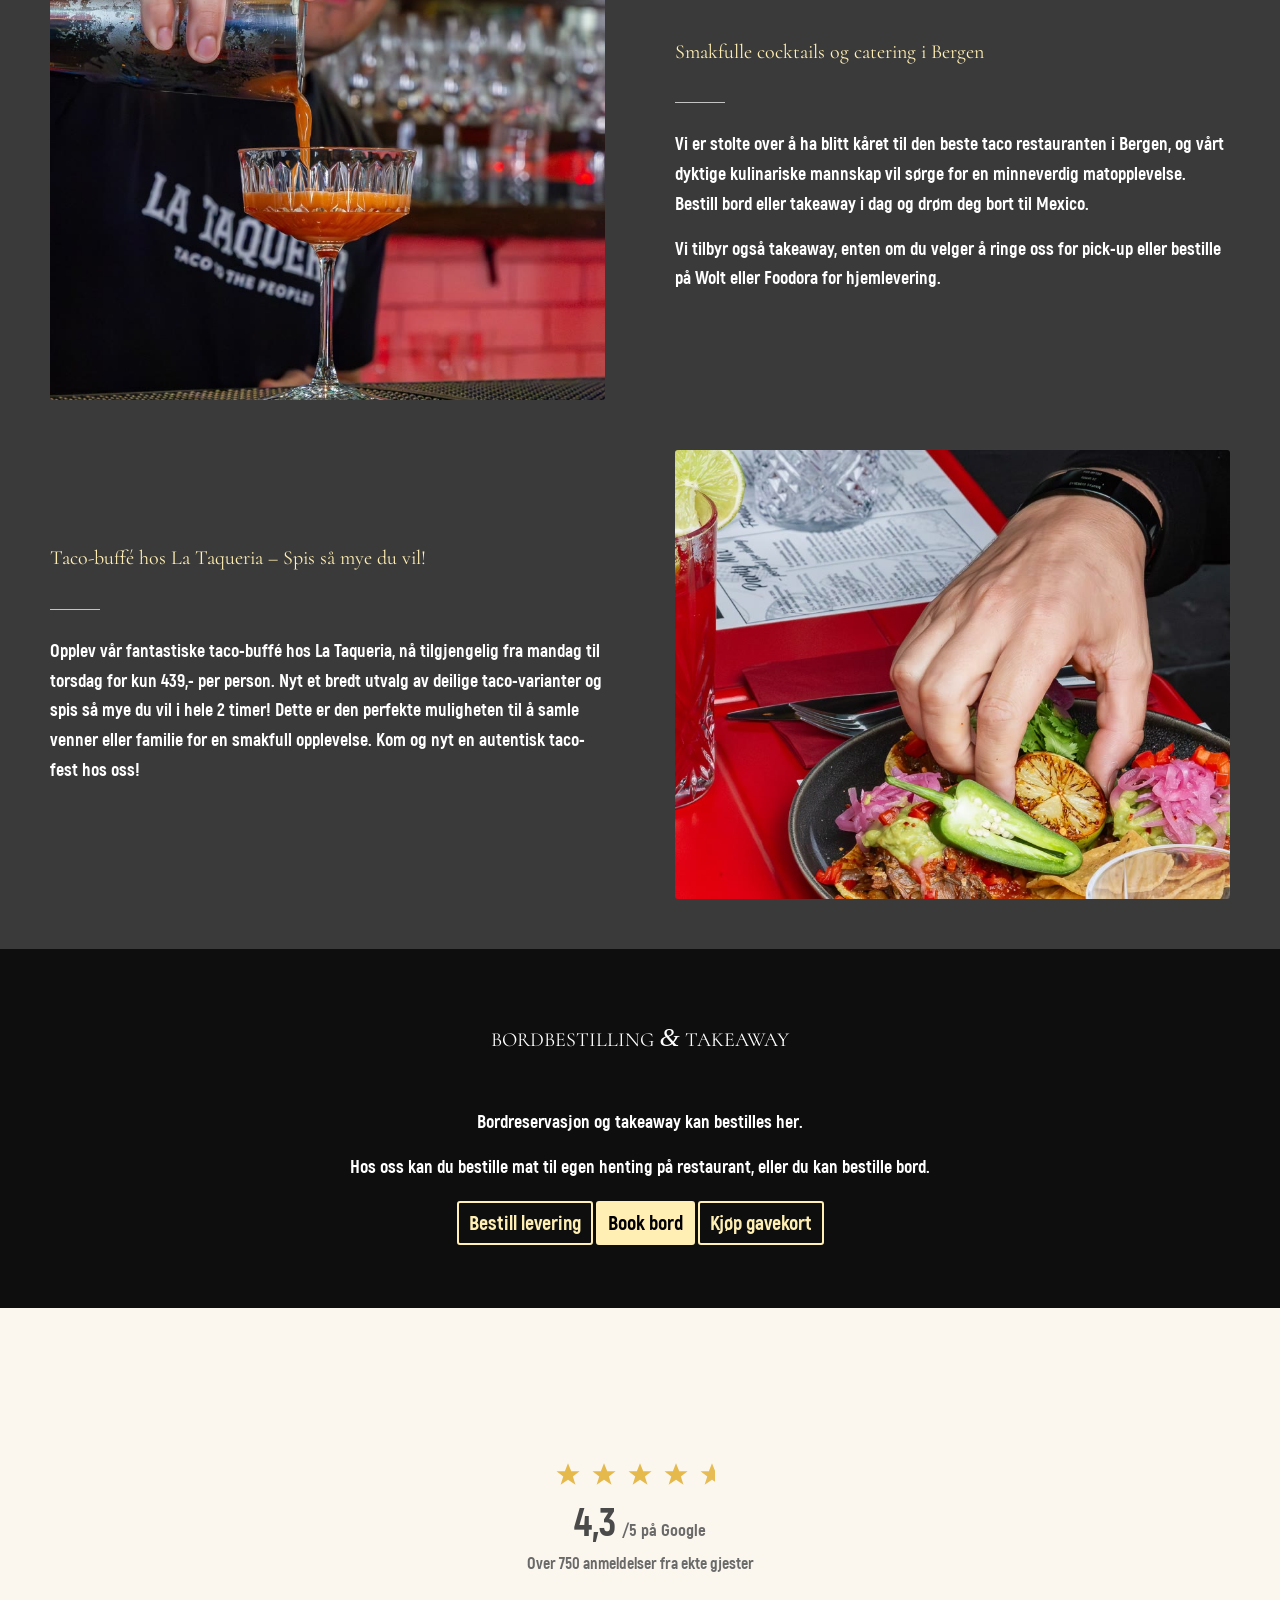
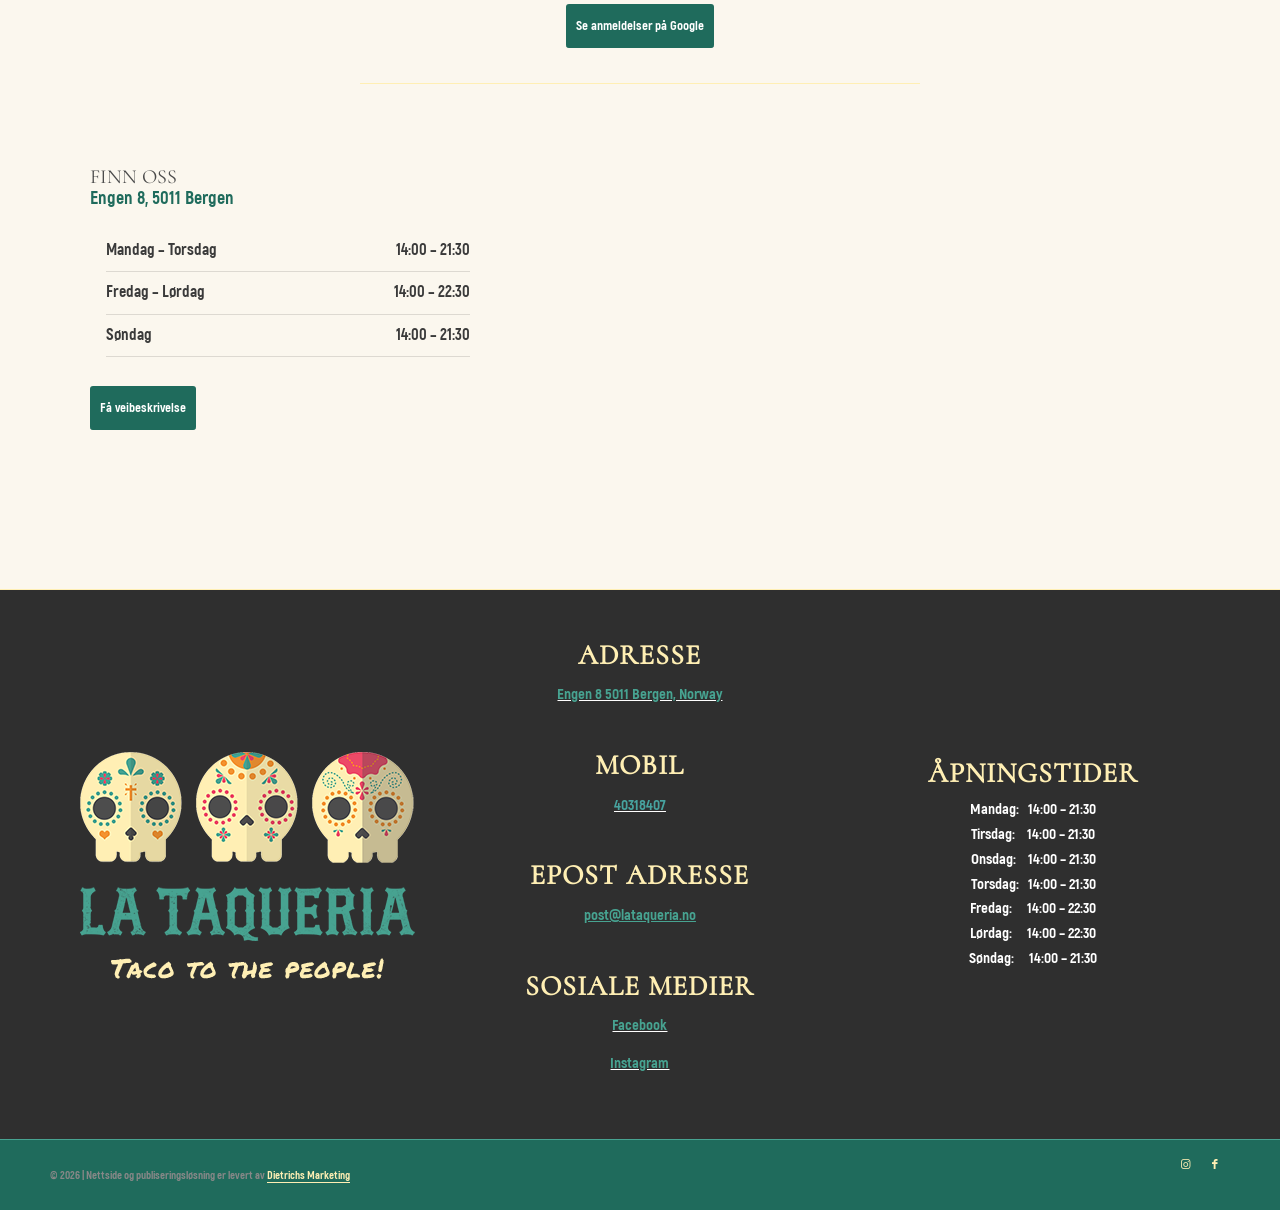
==== commit 7a161593: "Tilbakestill overskrifter, titler og meta-beskrivelser (beholder robots.txt og geo) Co-Authored-By: " ====
--- a/index.html
+++ b/index.html
@@ -12,7 +12,7 @@
 <meta name="viewport" content="width=device-width, initial-scale=1">
 
 <!-- Scripts/CSS and wp_head hook -->
-<title>La Taqueria &#8211; Meksikansk restaurant i Bergen</title>
+<title>La Taqueria &#8211; Taco to the people</title>
 <meta name="description" content="Autentisk meksikansk restaurant i Bergen. La Taqueria serverer ferske tacos, burritos og fajitas, samt catering og takeaway via Wolt og Foodora." />
 <meta name='robots' content='max-image-preview:large' />
 <style id="wp-img-auto-sizes-contain-inline-css">
